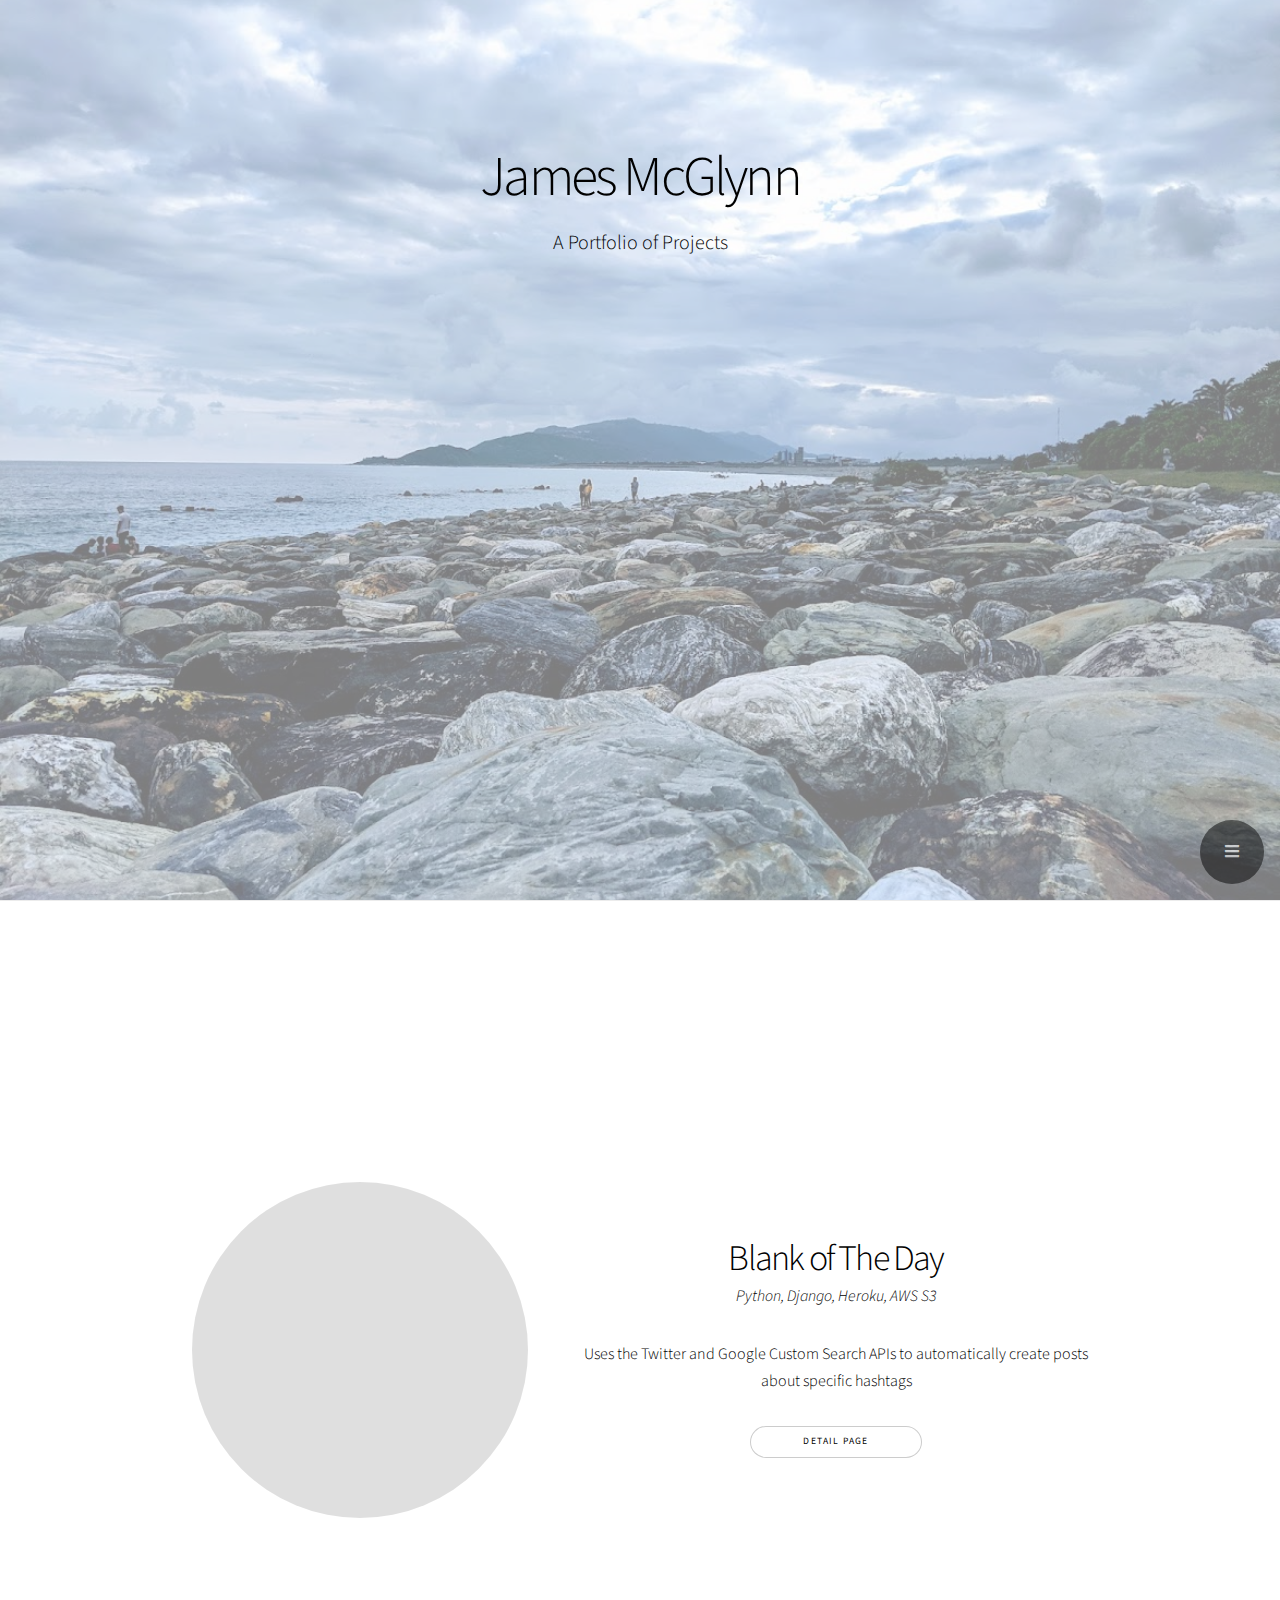
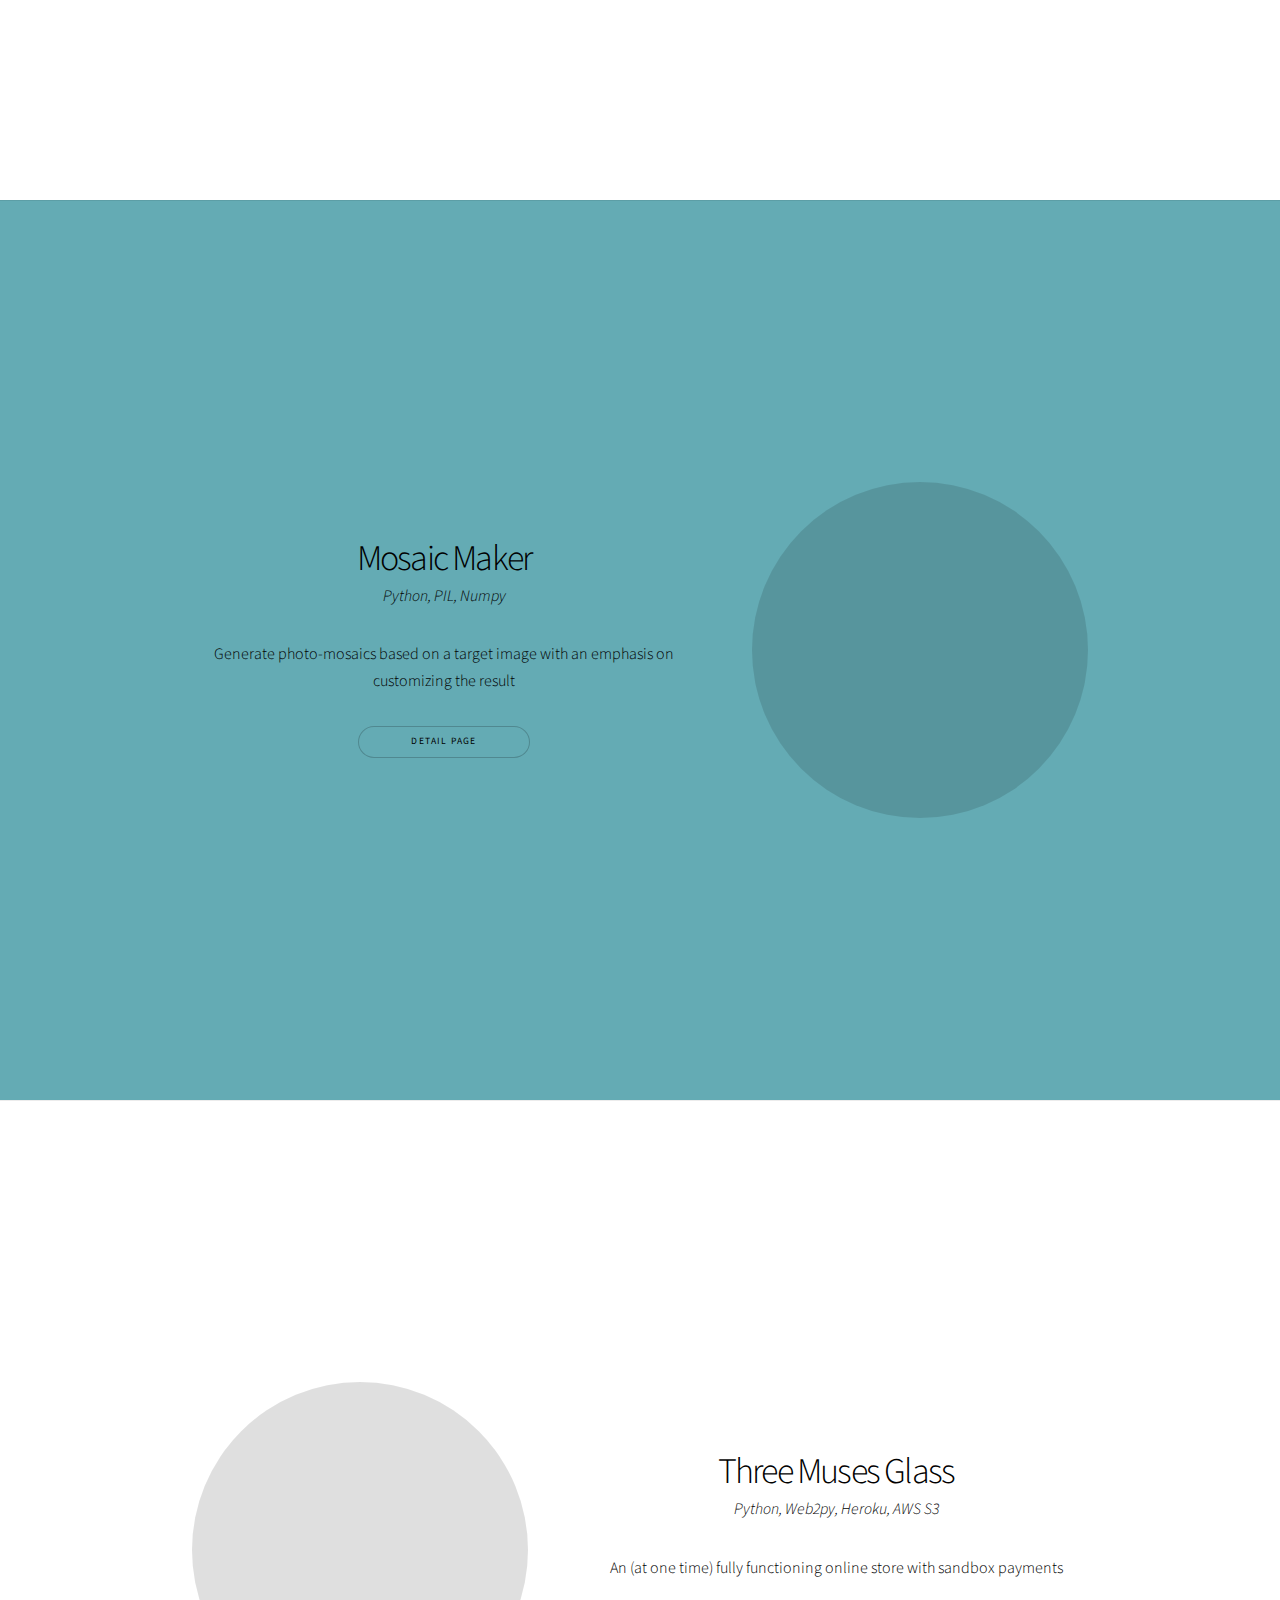
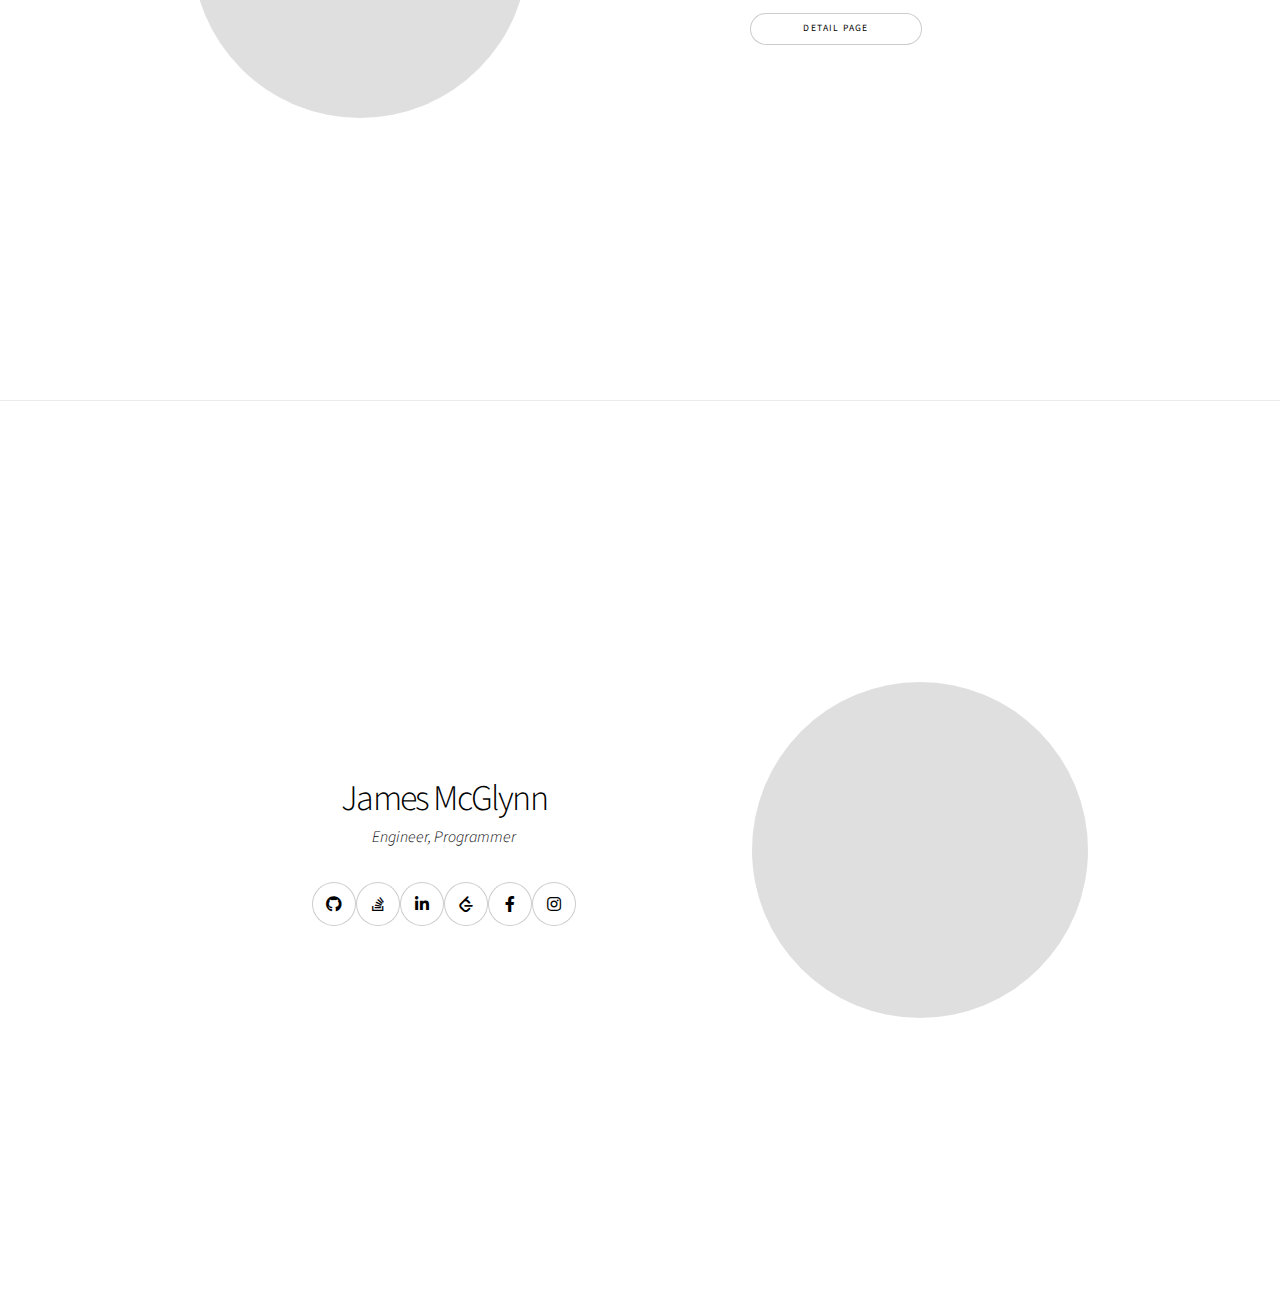
==== index.html @ 1dd59ea4 "foiled again!" ====
<!DOCTYPE HTML>
<!--Story by HTML5 UP
	html5up.net | @ajlkn
	Free for personal and commercial use under the CCA 3.0 license (html5up.net/license)-->

<html>
	<head>
		<title>James McGlynn</title>
		<meta charset="utf-8" />
		<meta name="viewport" content="width=device-width, initial-scale=1, user-scalable=no" />
		<link rel="stylesheet" href="assets/coreui-icons-master/css/all.min.css" />
		<link rel="stylesheet" href="assets/css/custom.css" />
		<link rel="stylesheet" href="assets/css/main.css" />
		<noscript><link rel="stylesheet" href="assets/css/noscript.css" /></noscript>
		<link rel="icon" type="image/x-icon" href="favicon.ico">
		<link rel="stylesheet" href="assets/css/floating-nav.css" />
	</head>

	<body class="is-preload">

		<!-- Floating Nav -->
		<div class="floating-nav">
			<div class = "floating-nav-bg"></div>
			<div class = "floating-nav-icons-container">
				<ul>
					<li><a class="nav smooth-scroll" href="#welcome"><span>Top</span><i class="nav fas fa-chevron-up"></i></a></li>
					<!-- <li><a class="nav" href="index.html"><span>Home</span><i class="nav fas fa-home"></i></a></li> -->
					<!-- <li><a class="nav" href="about-me.html"><span>About Me</span><i class="nav fas fa-portrait"></i></a></li> -->
					<!-- <li><a class="nav" href="mosaic-maker.html"><span>Another Project</span><i class="nav fas fa-chevron-right"></i></a></li> -->
					<li><a class="nav smooth-scroll" href="#footer"><span>Bottom</span><i class="nav fas fa-chevron-down"></i></a></li>
				</ul>
			</div>
			<div class = "floating-nav-trigger"><a class="floating-nav-trigger-style"><i class="fas fa-bars"></i></a></div>
		</div>


		<!-- Wrapper -->
		<div id="wrapper" class="divided">

			<!-- Welcome -->
			<section class="banner style5 welcome-banner-custom orient-left content-align-center image-position-right fullscreen onload-image-fade-in onload-content-fade-right" id="welcome">
				<div class="content">
					<h1>James McGlynn</h1>
					<p class="major">A Portfolio of Projects</p>
				</div>
				<div class="image">
					<img src="images/index/welcome-banner.jpg" alt="" />
				</div>
				<!-- <a href="#blank-of-the-day" class="goto-next goto-next-style1 smooth-scroll"><i class="fas fa-chevron-down"></i></a> -->
			</section>


			<!-- blank-of-the-day -->
			<section class="banner style3 orient-right content-align-center image-position-center fullscreen onscroll-image-fade-in" id="blank-of-the-day">
				<div class="content">
					<h2 class="header-custom">Blank of The Day</h2>
					<p><i>Python, Django, Heroku, AWS S3</i></p>
					<p>Uses the Twitter and Google Custom Search APIs to automatically create posts about specific hashtags</p>
					<ul class="actions stacked ul-custom">
						<!-- <li><a target="_blank" href="https://blank-of-the-day.herokuapp.com/" class="button small">Check Out The Site</a></li> -->
						<li><a href="botd.html" class="button small">Detail Page</a></li>
						<!-- <li><a target="_blank" href="https://github.com/wantsomechocolate/blank_of_the_day" class="button small">Github Repo</a></li> -->
					</ul>
				</div>
				<div class="image">
					<img src="images/index/blank-of-the-day.png" alt="" />
				</div>
				<!-- <a href="#mosaic-maker" class="goto-next goto-next-style2 smooth-scroll"><i class="fas fa-chevron-down"></i></a> -->
			</section>


			<!-- mosaic-maker -->
			<section class="banner style3 orient-left content-align-center image-position-center fullscreen onscroll-image-fade-in color6" id="mosaic-maker">
				<div class="content">
					<h2 class="header-custom">Mosaic Maker</h2>
					<p><i>Python, PIL, Numpy</i></p>
					<p>Generate photo-mosaics based on a target image with an emphasis on customizing the result</p>
					<ul class="actions stacked ul-custom">
						<li><a href="mosaic-maker.html" class="button small">Detail Page</a></li>
						<!-- <li><a target="_blank" href="https://github.com/wantsomechocolate/MosaicMaker" class="button small">Github Repo</a></li> -->
					</ul>
				</div>
				<div class="image">
					<img src="images/index/photo-mosaic.png" alt="" />
				</div>
				<!-- <a href="#bats" class="goto-next goto-next-style1 smooth-scroll"><i class="fas fa-chevron-down"></i></a> -->
			</section>





			<!-- three-muses-glass -->
			<section class="banner style3 orient-right content-align-center image-position-center fullscreen onscroll-image-fade-in" id="three-muses-glass">
				<div class="content">
					<h2 class="header-custom">Three Muses Glass</h2>
					<p><i>Python, Web2py, Heroku, AWS S3</i></p>
					<p>An (at one time) fully functioning online store with sandbox payments</p>
					<!-- <p>Stripe gave me a free shirt and I found a bug in Web2py during this project!</p> -->
					<ul class="actions stacked ul-custom">
						<!-- <li><a target="_blank" href="https://threemusesglass.herokuapp.com/" class="button small">Check Out The Site</a></li> -->
						<li><a href="threemusesglass.html" class="button small">Detail Page</a></li>
						<!-- <li><a target="_blank" href="https://github.com/wantsomechocolate/3Muses" class="button small">Github Repo</a></li> -->
					</ul>
				</div>
				<div class="image">
					<img src="images/index/threemusesglass.jpg" alt="" />
				</div>
			</section>

			<!-- bats -->
			<!-- <section class="banner style3 orient-right content-align-center image-position-center fullscreen onscroll-image-fade-in" id="bats">
				<div class="content">
					<h2 class="header-custom">Bill Auditing & Tenant Submetering</h2>
					<p><i>Python, Pandas, Web2py, Heroku, Linode, Elastic Beanstalk, EC2, S3, DynamoDB, CodeCommit, Skyspark, Axon, Postgres</i></p>
					<p>Designed and implemented a <a class="link-custom" target="_blank" href="https://www.nyserda.ny.gov/All-Programs/Real-Time-Energy-Management"> NYSERDA Approved Real Time Energy Management System</a></p>

					<ul class="actions stacked ul-custom">
						<li><a href="bats.html" class="button small">Detail Page</a></li>
					</ul>
				</div>
				<div class="image">
					<img src="images/index/rtem.png" alt="" />
				</div>
			</section> -->

			<!-- IntervalDataAnalysis -->
			<!-- <section class="banner style3 orient-right content-align-center image-position-center fullscreen onscroll-image-fade-in" id="bats">
				<div class="content">
					<h2 class="header-custom">Interval Energy Data Analysis</h2>
					<p><i>Python, Numpy</i></p>
					<p>Wrote a program and converted it to a windows executable that was used in recurring energy services for my old company totalling about $50,000/yr.</p>

					<ul class="actions stacked ul-custom">
						<li><a href="bats.html" class="button small">Detail Page</a></li>
					</ul>
				</div>
				<div class="image">
					<img src="images/index/rtem.png" alt="" />
				</div>
			</section> -->


			<!-- Footer -->
			<section class="banner style3 orient-left content-align-center image-position-center fullscreen onscroll-image-fade-in" id="footer">
				<div class="content">
					<h2 class="header-custom">James McGlynn</h2>
					<p><i>Engineer, Programmer</i></p>
					<p></p>
					<ul class="icons ul-custom">
						<li>
							<a target="_blank" href="https://github.com/wantsomechocolate" class="icon brands style2 fa-github">
								<i class="label">Github</i>
							</a>
						</li>
						<li>
							<a target="_blank" href="https://stackoverflow.com/users/1937423/wantsomechocolate" class="icon brands style2 fa-stack-overflow">
								<i class="label">StackOverflow</i>
							</a>
						</li>
						<li>
							<a target="_blank" href="https://www.linkedin.com/in/james-mcglynn/" class="icon brands style2 fa-linkedin-in">
								<i class="label">LinkedIn</i>
							</a>
						</li>
						<li>
							<a target="_blank" href="https://leetcode.com/wantsomechocolate/" class="icon style2 icon-test icon-custom style2-custom">
								<i class="label-custom cib-leetcode"></i>
							</a>
						</li>
						<li>
							<a target="_blank" href="https://www.facebook.com/JGlynnius" class="icon brands style2 fa-facebook-f">
								<span class="label">Facebook</span>
							</a>
						</li>

						<li>
							<a target="_blank" href="https://www.instagram.com/wantsomegraham/" class="icon brands style2 fa-instagram">
								<span class="label">Instagram</span>
							</a>
						</li>
					</ul>
				</div>
				<div class="image">
					<img src="images/index/portrait.jpg" alt="" />
				</div>
			</section>

		</div>

		<!-- Scripts -->
		<script src="assets/js/jquery.min.js"></script>
		<script src="assets/js/jquery.scrollex.min.js"></script>
		<script src="assets/js/jquery.scrolly.min.js"></script>
		<script src="assets/js/browser.min.js"></script>
		<script src="assets/js/breakpoints.min.js"></script>
		<script src="assets/js/util.js"></script>
		<script src="assets/js/main.js"></script>		
		<script src="assets/js/custom.js"></script>

	</body>
</html>
---- assets/coreui-icons-master/css/all.min.css ----
@charset "UTF-8";/*!
 * CoreUI Icons Free Open Source Icons
 * @version v2.0.0-beta.4
 * @link https://coreui.io/icons
 * Copyright (c) 2020 creativeLabs Łukasz Holeczek
 * Licensed under MIT (https://coreui.io/icons/license)
 */@font-face{font-family:CoreUI-Icons-Free;src:url(../fonts/CoreUI-Icons-Free.eot?64h6xh);src:url(../fonts/CoreUI-Icons-Free.eot?64h6xh#iefix) format("embedded-opentype"),url(../fonts/CoreUI-Icons-Free.ttf?64h6xh) format("truetype"),url(../fonts/CoreUI-Icons-Free.woff?64h6xh) format("woff"),url(../fonts/CoreUI-Icons-Free.svg?64h6xh#CoreUI-Icons-Free) format("svg");font-weight:400;font-style:normal}[class*=" cil-"],[class^=cil-]{font-family:CoreUI-Icons-Free!important;speak:none;font-style:normal;font-weight:400;font-variant:normal;text-transform:none;line-height:1;-webkit-font-smoothing:antialiased;-moz-osx-font-smoothing:grayscale}.cil-3d:before{content:"\ea01"}.cil-4k:before{content:"\ea02"}.cil-account-logout:before{content:"\ea03"}.cil-action-redo:before{content:"\ea04"}.cil-action-undo:before{content:"\ea05"}.cil-address-book:before{content:"\ea06"}.cil-airplane-mode:before{content:"\ea07"}.cil-airplane-mode-off:before{content:"\ea08"}.cil-airplay:before{content:"\ea09"}.cil-alarm:before{content:"\ea0a"}.cil-album:before{content:"\ea0b"}.cil-align-center:before{content:"\ea0c"}.cil-align-left:before{content:"\ea0d"}.cil-align-right:before{content:"\ea0e"}.cil-american-football:before{content:"\ea0f"}.cil-animal:before{content:"\ea10"}.cil-aperture:before{content:"\ea11"}.cil-apple:before{content:"\ea12"}.cil-applications:before{content:"\ea13"}.cil-applications-settings:before{content:"\ea14"}.cil-apps:before{content:"\ea15"}.cil-apps-settings:before{content:"\ea16"}.cil-arrow-bottom:before{content:"\ea17"}.cil-arrow-circle-bottom:before{content:"\ea18"}.cil-arrow-circle-left:before{content:"\ea19"}.cil-arrow-circle-right:before{content:"\ea1a"}.cil-arrow-circle-top:before{content:"\ea1b"}.cil-arrow-left:before{content:"\ea1c"}.cil-arrow-right:before{content:"\ea1d"}.cil-arrow-thick-bottom:before{content:"\ea1e"}.cil-arrow-thick-from-bottom:before{content:"\ea1f"}.cil-arrow-thick-from-left:before{content:"\ea20"}.cil-arrow-thick-from-right:before{content:"\ea21"}.cil-arrow-thick-from-top:before{content:"\ea22"}.cil-arrow-thick-left:before{content:"\ea23"}.cil-arrow-thick-right:before{content:"\ea24"}.cil-arrow-thick-to-bottom:before{content:"\ea25"}.cil-arrow-thick-to-left:before{content:"\ea26"}.cil-arrow-thick-to-right:before{content:"\ea27"}.cil-arrow-thick-to-top:before{content:"\ea28"}.cil-arrow-thick-top:before{content:"\ea29"}.cil-arrow-top:before{content:"\ea2a"}.cil-assistive-listening-system:before{content:"\ea2b"}.cil-asterisk:before{content:"\ea2c"}.cil-asterisk-circle:before{content:"\ea2d"}.cil-at:before{content:"\ea2e"}.cil-audio:before{content:"\ea2f"}.cil-audio-description:before{content:"\ea30"}.cil-audio-spectrum:before{content:"\ea31"}.cil-av-timer:before{content:"\ea32"}.cil-baby:before{content:"\ea33"}.cil-baby-carriage:before{content:"\ea34"}.cil-backspace:before{content:"\ea35"}.cil-badge:before{content:"\ea36"}.cil-balance-scale:before{content:"\ea37"}.cil-ban:before{content:"\ea38"}.cil-bank:before{content:"\ea39"}.cil-bar-chart:before{content:"\ea3a"}.cil-barcode:before{content:"\ea3b"}.cil-baseball:before{content:"\ea3c"}.cil-basket:before{content:"\ea3d"}.cil-basketball:before{content:"\ea3e"}.cil-bath:before{content:"\ea3f"}.cil-bathroom:before{content:"\ea40"}.cil-battery-0:before{content:"\ea41"}.cil-battery-3:before{content:"\ea42"}.cil-battery-5:before{content:"\ea43"}.cil-battery-alert:before{content:"\ea44"}.cil-battery-empty:before{content:"\ea45"}.cil-battery-full:before{content:"\ea46"}.cil-battery-slash:before{content:"\ea47"}.cil-beach-access:before{content:"\ea48"}.cil-beaker:before{content:"\ea49"}.cil-bed:before{content:"\ea4a"}.cil-bell:before{content:"\ea4b"}.cil-bell-exclamation:before{content:"\ea4c"}.cil-bike:before{content:"\ea4d"}.cil-birthday-cake:before{content:"\ea4e"}.cil-blind:before{content:"\ea4f"}.cil-bluetooth:before{content:"\ea50"}.cil-blur:before{content:"\ea51"}.cil-blur-circular:before{content:"\ea52"}.cil-blur-linear:before{content:"\ea53"}.cil-boat-alt:before{content:"\ea54"}.cil-bold:before{content:"\ea55"}.cil-bolt:before{content:"\ea56"}.cil-bolt-circle:before{content:"\ea57"}.cil-book:before{content:"\ea58"}.cil-bookmark:before{content:"\ea59"}.cil-border-all:before{content:"\ea5a"}.cil-border-bottom:before{content:"\ea5b"}.cil-border-clear:before{content:"\ea5c"}.cil-border-horizontal:before{content:"\ea5d"}.cil-border-inner:before{content:"\ea5e"}.cil-border-left:before{content:"\ea5f"}.cil-border-outer:before{content:"\ea60"}.cil-border-right:before{content:"\ea61"}.cil-border-style:before{content:"\ea62"}.cil-border-top:before{content:"\ea63"}.cil-border-vertical:before{content:"\ea64"}.cil-bowling:before{content:"\ea65"}.cil-braille:before{content:"\ea66"}.cil-briefcase:before{content:"\ea67"}.cil-brightness:before{content:"\ea68"}.cil-british-pound:before{content:"\ea69"}.cil-browser:before{content:"\ea6a"}.cil-brush:before{content:"\ea6b"}.cil-brush-alt:before{content:"\ea6c"}.cil-bug:before{content:"\ea6d"}.cil-building:before{content:"\ea6e"}.cil-bullhorn:before{content:"\ea6f"}.cil-burger:before{content:"\ea70"}.cil-burn:before{content:"\ea71"}.cil-bus-alt:before{content:"\ea72"}.cil-calculator:before{content:"\ea73"}.cil-calendar:before{content:"\ea74"}.cil-calendar-check:before{content:"\ea75"}.cil-camera:before{content:"\ea76"}.cil-camera-control:before{content:"\ea77"}.cil-camera-roll:before{content:"\ea78"}.cil-car-alt:before{content:"\ea79"}.cil-caret-bottom:before{content:"\ea7a"}.cil-caret-left:before{content:"\ea7b"}.cil-caret-right:before{content:"\ea7c"}.cil-caret-top:before{content:"\ea7d"}.cil-cart:before{content:"\ea7e"}.cil-cash:before{content:"\ea7f"}.cil-casino:before{content:"\ea80"}.cil-cast:before{content:"\ea81"}.cil-cat:before{content:"\ea82"}.cil-cc:before{content:"\ea83"}.cil-center-focus:before{content:"\ea84"}.cil-chart:before{content:"\ea85"}.cil-chart-line:before{content:"\ea86"}.cil-chart-pie:before{content:"\ea87"}.cil-chat-bubble:before{content:"\ea88"}.cil-check:before{content:"\ea89"}.cil-check-alt:before{content:"\ea8a"}.cil-check-circle:before{content:"\ea8b"}.cil-chevron-bottom:before{content:"\ea8c"}.cil-chevron-circle-down-alt:before{content:"\ea8d"}.cil-chevron-circle-left-alt:before{content:"\ea8e"}.cil-chevron-circle-right-alt:before{content:"\ea8f"}.cil-chevron-circle-up-alt:before{content:"\ea90"}.cil-chevron-double-down:before{content:"\ea91"}.cil-chevron-double-left:before{content:"\ea92"}.cil-chevron-double-right:before{content:"\ea93"}.cil-chevron-double-up:before{content:"\ea94"}.cil-chevron-left:before{content:"\ea95"}.cil-chevron-right:before{content:"\ea96"}.cil-chevron-top:before{content:"\ea97"}.cil-child:before{content:"\ea98"}.cil-child-friendly:before{content:"\ea99"}.cil-circle:before{content:"\ea9a"}.cil-clear-all:before{content:"\ea9b"}.cil-clipboard:before{content:"\ea9c"}.cil-clock:before{content:"\ea9d"}.cil-clone:before{content:"\ea9e"}.cil-closed-captioning:before{content:"\ea9f"}.cil-cloud:before{content:"\eaa0"}.cil-cloud-download:before{content:"\eaa1"}.cil-cloud-upload:before{content:"\eaa2"}.cil-cloudy:before{content:"\eaa3"}.cil-code:before{content:"\eaa4"}.cil-coffee:before{content:"\eaa5"}.cil-cog:before{content:"\eaa6"}.cil-color-border:before{content:"\eaa7"}.cil-color-fill:before{content:"\eaa8"}.cil-color-palette:before{content:"\eaa9"}.cil-columns:before{content:"\eaaa"}.cil-command:before{content:"\eaab"}.cil-comment-bubble:before{content:"\eaac"}.cil-comment-square:before{content:"\eaad"}.cil-compass:before{content:"\eaae"}.cil-compress:before{content:"\eaaf"}.cil-contact:before{content:"\eab0"}.cil-contrast:before{content:"\eab1"}.cil-control:before{content:"\eab2"}.cil-copy:before{content:"\eab3"}.cil-couch:before{content:"\eab4"}.cil-credit-card:before{content:"\eab5"}.cil-crop:before{content:"\eab6"}.cil-crop-rotate:before{content:"\eab7"}.cil-cursor:before{content:"\eab8"}.cil-cursor-move:before{content:"\eab9"}.cil-cut:before{content:"\eaba"}.cil-data-transfer-down:before{content:"\eabb"}.cil-data-transfer-up:before{content:"\eabc"}.cil-deaf:before{content:"\eabd"}.cil-delete:before{content:"\eabe"}.cil-description:before{content:"\eabf"}.cil-devices:before{content:"\eac0"}.cil-dialpad:before{content:"\eac1"}.cil-diamond:before{content:"\eac2"}.cil-dinner:before{content:"\eac3"}.cil-disabled:before{content:"\eac4"}.cil-dog:before{content:"\eac5"}.cil-dollar:before{content:"\eac6"}.cil-door:before{content:"\eac7"}.cil-double-quote-sans-left:before{content:"\eac8"}.cil-double-quote-sans-right:before{content:"\eac9"}.cil-drink:before{content:"\eaca"}.cil-drink-alcohol:before{content:"\eacb"}.cil-drop:before{content:"\eacc"}.cil-eco:before{content:"\eacd"}.cil-education:before{content:"\eace"}.cil-elevator:before{content:"\eacf"}.cil-envelope-closed:before{content:"\ead0"}.cil-envelope-letter:before{content:"\ead1"}.cil-envelope-open:before{content:"\ead2"}.cil-equalizer:before{content:"\ead3"}.cil-ethernet:before{content:"\ead4"}.cil-euro:before{content:"\ead5"}.cil-excerpt:before{content:"\ead6"}.cil-exit-to-app:before{content:"\ead7"}.cil-expand-down:before{content:"\ead8"}.cil-expand-left:before{content:"\ead9"}.cil-expand-right:before{content:"\eada"}.cil-expand-up:before{content:"\eadb"}.cil-exposure:before{content:"\eadc"}.cil-external-link:before{content:"\eadd"}.cil-eyedropper:before{content:"\eade"}.cil-face:before{content:"\eadf"}.cil-face-dead:before{content:"\eae0"}.cil-factory:before{content:"\eae1"}.cil-factory-slash:before{content:"\eae2"}.cil-fastfood:before{content:"\eae3"}.cil-fax:before{content:"\eae4"}.cil-featured-playlist:before{content:"\eae5"}.cil-file:before{content:"\eae6"}.cil-filter:before{content:"\eae7"}.cil-filter-frames:before{content:"\eae8"}.cil-filter-photo:before{content:"\eae9"}.cil-filter-square:before{content:"\eaea"}.cil-filter-x:before{content:"\eaeb"}.cil-find-in-page:before{content:"\eaec"}.cil-fingerprint:before{content:"\eaed"}.cil-fire:before{content:"\eaee"}.cil-flag-alt:before{content:"\eaef"}.cil-flight-takeoff:before{content:"\eaf0"}.cil-flip:before{content:"\eaf1"}.cil-flip-to-back:before{content:"\eaf2"}.cil-flip-to-front:before{content:"\eaf3"}.cil-flower:before{content:"\eaf4"}.cil-folder:before{content:"\eaf5"}.cil-folder-open:before{content:"\eaf6"}.cil-font:before{content:"\eaf7"}.cil-football:before{content:"\eaf8"}.cil-fork:before{content:"\eaf9"}.cil-fridge:before{content:"\eafa"}.cil-frown:before{content:"\eafb"}.cil-fullscreen:before{content:"\eafc"}.cil-fullscreen-exit:before{content:"\eafd"}.cil-functions:before{content:"\eafe"}.cil-functions-alt:before{content:"\eaff"}.cil-gamepad:before{content:"\eb00"}.cil-garage:before{content:"\eb01"}.cil-gem:before{content:"\eb02"}.cil-gif:before{content:"\eb03"}.cil-gift:before{content:"\eb04"}.cil-globe-alt:before{content:"\eb05"}.cil-golf:before{content:"\eb06"}.cil-golf-alt:before{content:"\eb07"}.cil-gradient:before{content:"\eb08"}.cil-grain:before{content:"\eb09"}.cil-graph:before{content:"\eb0a"}.cil-grid:before{content:"\eb0b"}.cil-grid-slash:before{content:"\eb0c"}.cil-group:before{content:"\eb0d"}.cil-hamburger-menu:before{content:"\eb0e"}.cil-hand-point-down:before{content:"\eb0f"}.cil-hand-point-left:before{content:"\eb10"}.cil-hand-point-right:before{content:"\eb11"}.cil-hand-point-up:before{content:"\eb12"}.cil-happy:before{content:"\eb13"}.cil-hd:before{content:"\eb14"}.cil-hdr:before{content:"\eb15"}.cil-header:before{content:"\eb16"}.cil-headphones:before{content:"\eb17"}.cil-healing:before{content:"\eb18"}.cil-heart:before{content:"\eb19"}.cil-highlighter:before{content:"\eb1a"}.cil-highligt:before{content:"\eb1b"}.cil-history:before{content:"\eb1c"}.cil-home:before{content:"\eb1d"}.cil-hospital:before{content:"\eb1e"}.cil-hot-tub:before{content:"\eb1f"}.cil-house:before{content:"\eb20"}.cil-https:before{content:"\eb21"}.cil-image:before{content:"\eb22"}.cil-image-broken:before{content:"\eb23"}.cil-image-plus:before{content:"\eb24"}.cil-inbox:before{content:"\eb25"}.cil-indent-decrease:before{content:"\eb26"}.cil-indent-increase:before{content:"\eb27"}.cil-industry:before{content:"\eb28"}.cil-industry-slash:before{content:"\eb29"}.cil-infinity:before{content:"\eb2a"}.cil-info:before{content:"\eb2b"}.cil-input:before{content:"\eb2c"}.cil-input-hdmi:before{content:"\eb2d"}.cil-input-power:before{content:"\eb2e"}.cil-institution:before{content:"\eb2f"}.cil-italic:before{content:"\eb30"}.cil-justify-center:before{content:"\eb31"}.cil-justify-left:before{content:"\eb32"}.cil-justify-right:before{content:"\eb33"}.cil-keyboard:before{content:"\eb34"}.cil-lan:before{content:"\eb35"}.cil-language:before{content:"\eb36"}.cil-laptop:before{content:"\eb37"}.cil-layers:before{content:"\eb38"}.cil-leaf:before{content:"\eb39"}.cil-lemon:before{content:"\eb3a"}.cil-level-down:before{content:"\eb3b"}.cil-level-up:before{content:"\eb3c"}.cil-library:before{content:"\eb3d"}.cil-library-add:before{content:"\eb3e"}.cil-library-building:before{content:"\eb3f"}.cil-life-ring:before{content:"\eb40"}.cil-lightbulb:before{content:"\eb41"}.cil-line-spacing:before{content:"\eb42"}.cil-line-style:before{content:"\eb43"}.cil-line-weight:before{content:"\eb44"}.cil-link:before{content:"\eb45"}.cil-link-alt:before{content:"\eb46"}.cil-link-broken:before{content:"\eb47"}.cil-list:before{content:"\eb48"}.cil-list-filter:before{content:"\eb49"}.cil-list-high-priority:before{content:"\eb4a"}.cil-list-low-priority:before{content:"\eb4b"}.cil-list-numbered:before{content:"\eb4c"}.cil-list-numbered-rtl:before{content:"\eb4d"}.cil-list-rich:before{content:"\eb4e"}.cil-location-pin:before{content:"\eb4f"}.cil-lock-locked:before{content:"\eb50"}.cil-lock-unlocked:before{content:"\eb51"}.cil-locomotive:before{content:"\eb52"}.cil-loop:before{content:"\eb53"}.cil-loop-1:before{content:"\eb54"}.cil-loop-circular:before{content:"\eb55"}.cil-low-vision:before{content:"\eb56"}.cil-magnifying-glass:before{content:"\eb57"}.cil-map:before{content:"\eb58"}.cil-media-eject:before{content:"\eb59"}.cil-media-pause:before{content:"\eb5a"}.cil-media-play:before{content:"\eb5b"}.cil-media-record:before{content:"\eb5c"}.cil-media-skip-backward:before{content:"\eb5d"}.cil-media-skip-forward:before{content:"\eb5e"}.cil-media-step-backward:before{content:"\eb5f"}.cil-media-step-forward:before{content:"\eb60"}.cil-media-stop:before{content:"\eb61"}.cil-medical-cross:before{content:"\eb62"}.cil-meh:before{content:"\eb63"}.cil-memory:before{content:"\eb64"}.cil-menu:before{content:"\eb65"}.cil-mic:before{content:"\eb66"}.cil-microphone:before{content:"\eb67"}.cil-minus:before{content:"\eb68"}.cil-mobile:before{content:"\eb69"}.cil-mobile-landscape:before{content:"\eb6a"}.cil-money:before{content:"\eb6b"}.cil-monitor:before{content:"\eb6c"}.cil-mood-bad:before{content:"\eb6d"}.cil-mood-good:before{content:"\eb6e"}.cil-mood-very-bad:before{content:"\eb6f"}.cil-mood-very-good:before{content:"\eb70"}.cil-moon:before{content:"\eb71"}.cil-mouse:before{content:"\eb72"}.cil-mouth-slash:before{content:"\eb73"}.cil-move:before{content:"\eb74"}.cil-movie:before{content:"\eb75"}.cil-mug:before{content:"\eb76"}.cil-mug-tea:before{content:"\eb77"}.cil-music-note:before{content:"\eb78"}.cil-newspaper:before{content:"\eb79"}.cil-note-add:before{content:"\eb7a"}.cil-notes:before{content:"\eb7b"}.cil-object-group:before{content:"\eb7c"}.cil-object-ungroup:before{content:"\eb7d"}.cil-opacity:before{content:"\eb7e"}.cil-opentype:before{content:"\eb7f"}.cil-options:before{content:"\eb80"}.cil-paint:before{content:"\eb81"}.cil-paint-bucket:before{content:"\eb82"}.cil-paper-plane:before{content:"\eb83"}.cil-paperclip:before{content:"\eb84"}.cil-paragraph:before{content:"\eb85"}.cil-paw:before{content:"\eb86"}.cil-pen:before{content:"\eb87"}.cil-pen-alt:before{content:"\eb88"}.cil-pen-nib:before{content:"\eb89"}.cil-pencil:before{content:"\eb8a"}.cil-people:before{content:"\eb8b"}.cil-phone:before{content:"\eb8c"}.cil-pin:before{content:"\eb8d"}.cil-pizza:before{content:"\eb8e"}.cil-plant:before{content:"\eb8f"}.cil-playlist-add:before{content:"\eb90"}.cil-plus:before{content:"\eb91"}.cil-pool:before{content:"\eb92"}.cil-power-standby:before{content:"\eb93"}.cil-pregnant:before{content:"\eb94"}.cil-print:before{content:"\eb95"}.cil-pushchair:before{content:"\eb96"}.cil-puzzle:before{content:"\eb97"}.cil-qr-code:before{content:"\eb98"}.cil-rain:before{content:"\eb99"}.cil-rectangle:before{content:"\eb9a"}.cil-recycle:before{content:"\eb9b"}.cil-reload:before{content:"\eb9c"}.cil-report-slash:before{content:"\eb9d"}.cil-resize-both:before{content:"\eb9e"}.cil-resize-height:before{content:"\eb9f"}.cil-resize-width:before{content:"\eba0"}.cil-restaurant:before{content:"\eba1"}.cil-room:before{content:"\eba2"}.cil-router:before{content:"\eba3"}.cil-rowing:before{content:"\eba4"}.cil-rss:before{content:"\eba5"}.cil-ruble:before{content:"\eba6"}.cil-running:before{content:"\eba7"}.cil-sad:before{content:"\eba8"}.cil-satelite:before{content:"\eba9"}.cil-save:before{content:"\ebaa"}.cil-school:before{content:"\ebab"}.cil-screen-desktop:before{content:"\ebac"}.cil-screen-smartphone:before{content:"\ebad"}.cil-scrubber:before{content:"\ebae"}.cil-search:before{content:"\ebaf"}.cil-send:before{content:"\ebb0"}.cil-settings:before{content:"\ebb1"}.cil-share:before{content:"\ebb2"}.cil-share-all:before{content:"\ebb3"}.cil-share-alt:before{content:"\ebb4"}.cil-share-boxed:before{content:"\ebb5"}.cil-shield-alt:before{content:"\ebb6"}.cil-short-text:before{content:"\ebb7"}.cil-shower:before{content:"\ebb8"}.cil-sign-language:before{content:"\ebb9"}.cil-signal-cellular-0:before{content:"\ebba"}.cil-signal-cellular-3:before{content:"\ebbb"}.cil-signal-cellular-4:before{content:"\ebbc"}.cil-sim:before{content:"\ebbd"}.cil-sitemap:before{content:"\ebbe"}.cil-smile:before{content:"\ebbf"}.cil-smile-plus:before{content:"\ebc0"}.cil-smoke:before{content:"\ebc1"}.cil-smoke-free:before{content:"\ebc2"}.cil-smoke-slash:before{content:"\ebc3"}.cil-smoking-room:before{content:"\ebc4"}.cil-snowflake:before{content:"\ebc5"}.cil-soccer:before{content:"\ebc6"}.cil-sofa:before{content:"\ebc7"}.cil-sort-alpha-down:before{content:"\ebc8"}.cil-sort-alpha-up:before{content:"\ebc9"}.cil-sort-ascending:before{content:"\ebca"}.cil-sort-descending:before{content:"\ebcb"}.cil-sort-numeric-down:before{content:"\ebcc"}.cil-sort-numeric-up:before{content:"\ebcd"}.cil-spa:before{content:"\ebce"}.cil-space-bar:before{content:"\ebcf"}.cil-speak:before{content:"\ebd0"}.cil-speaker:before{content:"\ebd1"}.cil-speech:before{content:"\ebd2"}.cil-speedometer:before{content:"\ebd3"}.cil-spreadsheet:before{content:"\ebd4"}.cil-square:before{content:"\ebd5"}.cil-star:before{content:"\ebd6"}.cil-star-half:before{content:"\ebd7"}.cil-storage:before{content:"\ebd8"}.cil-stream:before{content:"\ebd9"}.cil-strikethrough:before{content:"\ebda"}.cil-sun:before{content:"\ebdb"}.cil-swap-horizontal:before{content:"\ebdc"}.cil-swap-vertical:before{content:"\ebdd"}.cil-swimming:before{content:"\ebde"}.cil-sync:before{content:"\ebdf"}.cil-tablet:before{content:"\ebe0"}.cil-tag:before{content:"\ebe1"}.cil-tags:before{content:"\ebe2"}.cil-task:before{content:"\ebe3"}.cil-taxi:before{content:"\ebe4"}.cil-tennis:before{content:"\ebe5"}.cil-tennis-ball:before{content:"\ebe6"}.cil-terminal:before{content:"\ebe7"}.cil-terrain:before{content:"\ebe8"}.cil-text:before{content:"\ebe9"}.cil-text-shapes:before{content:"\ebea"}.cil-text-size:before{content:"\ebeb"}.cil-text-square:before{content:"\ebec"}.cil-text-strike:before{content:"\ebed"}.cil-thumb-down:before{content:"\ebee"}.cil-thumb-up:before{content:"\ebef"}.cil-toggle-off:before{content:"\ebf0"}.cil-toggle-on:before{content:"\ebf1"}.cil-toilet:before{content:"\ebf2"}.cil-touch-app:before{content:"\ebf3"}.cil-transfer:before{content:"\ebf4"}.cil-translate:before{content:"\ebf5"}.cil-trash:before{content:"\ebf6"}.cil-triangle:before{content:"\ebf7"}.cil-truck:before{content:"\ebf8"}.cil-tv:before{content:"\ebf9"}.cil-underline:before{content:"\ebfa"}.cil-usb:before{content:"\ebfb"}.cil-user:before{content:"\ebfc"}.cil-user-female:before{content:"\ebfd"}.cil-user-follow:before{content:"\ebfe"}.cil-user-plus:before{content:"\ebff"}.cil-user-unfollow:before{content:"\ec00"}.cil-user-x:before{content:"\ec01"}.cil-vector:before{content:"\ec02"}.cil-vertical-align-bottom:before{content:"\ec03"}.cil-vertical-align-center:before{content:"\ec04"}.cil-vertical-align-top:before{content:"\ec05"}.cil-video:before{content:"\ec06"}.cil-videogame:before{content:"\ec07"}.cil-view-column:before{content:"\ec08"}.cil-view-module:before{content:"\ec09"}.cil-view-quilt:before{content:"\ec0a"}.cil-view-stream:before{content:"\ec0b"}.cil-voice:before{content:"\ec0c"}.cil-voice-over-record:before{content:"\ec0d"}.cil-volume-high:before{content:"\ec0e"}.cil-volume-low:before{content:"\ec0f"}.cil-volume-off:before{content:"\ec10"}.cil-walk:before{content:"\ec11"}.cil-wallet:before{content:"\ec12"}.cil-wallpaper:before{content:"\ec13"}.cil-warning:before{content:"\ec14"}.cil-watch:before{content:"\ec15"}.cil-wc:before{content:"\ec16"}.cil-weightlifitng:before{content:"\ec17"}.cil-wheelchair:before{content:"\ec18"}.cil-wifi-signal-0:before{content:"\ec19"}.cil-wifi-signal-1:before{content:"\ec1a"}.cil-wifi-signal-2:before{content:"\ec1b"}.cil-wifi-signal-3:before{content:"\ec1c"}.cil-wifi-signal-4:before{content:"\ec1d"}.cil-wifi-signal-off:before{content:"\ec1e"}.cil-window:before{content:"\ec1f"}.cil-window-maximize:before{content:"\ec20"}.cil-window-minimize:before{content:"\ec21"}.cil-window-restore:before{content:"\ec22"}.cil-wrap-text:before{content:"\ec23"}.cil-x:before{content:"\ec24"}.cil-x-circle:before{content:"\ec25"}.cil-yen:before{content:"\ec26"}.cil-zoom:before{content:"\ec27"}.cil-zoom-in:before{content:"\ec28"}.cil-zoom-out:before{content:"\ec29"}/*!
 * CoreUI Icons - Brand Icons
 * @version v2.0.0-beta.4
 * @link https://coreui.io/icons/brand/
 * Copyright (c) 2020 creativeLabs Łukasz Holeczek
 * Licensed under CC0 1.0 Universal
 */@font-face{font-family:CoreUI-Icons-Brand;src:url(../fonts/CoreUI-Icons-Brand.eot?64h6xh);src:url(../fonts/CoreUI-Icons-Brand.eot?64h6xh#iefix) format("embedded-opentype"),url(../fonts/CoreUI-Icons-Brand.ttf?64h6xh) format("truetype"),url(../fonts/CoreUI-Icons-Brand.woff?64h6xh) format("woff"),url(../fonts/CoreUI-Icons-Brand.svg?64h6xh#CoreUI-Icons-Brand) format("svg");font-weight:400;font-style:normal}[class*=" cib-"],[class^=cib-]{font-family:CoreUI-Icons-Brand!important;speak:none;font-style:normal;font-weight:400;font-variant:normal;text-transform:none;line-height:1;-webkit-font-smoothing:antialiased;-moz-osx-font-smoothing:grayscale}.cib-500px:before{content:"\ea01"}.cib-500px-5:before{content:"\ea02"}.cib-about-me:before{content:"\ea03"}.cib-abstract:before{content:"\ea04"}.cib-acm:before{content:"\ea05"}.cib-addthis:before{content:"\ea06"}.cib-adguard:before{content:"\ea07"}.cib-adobe:before{content:"\ea08"}.cib-adobe-acrobat-reader:before{content:"\ea09"}.cib-adobe-after-effects:before{content:"\ea0a"}.cib-adobe-audition:before{content:"\ea0b"}.cib-adobe-creative-cloud:before{content:"\ea0c"}.cib-adobe-dreamweaver:before{content:"\ea0d"}.cib-adobe-illustrator:before{content:"\ea0e"}.cib-adobe-indesign:before{content:"\ea0f"}.cib-adobe-lightroom:before{content:"\ea10"}.cib-adobe-lightroom-classic:before{content:"\ea11"}.cib-adobe-photoshop:before{content:"\ea12"}.cib-adobe-premiere:before{content:"\ea13"}.cib-adobe-typekit:before{content:"\ea14"}.cib-adobe-xd:before{content:"\ea15"}.cib-airbnb:before{content:"\ea16"}.cib-algolia:before{content:"\ea17"}.cib-alipay:before{content:"\ea18"}.cib-allocine:before{content:"\ea19"}.cib-amazon:before{content:"\ea1a"}.cib-amazon-aws:before{content:"\ea1b"}.cib-amazon-pay:before{content:"\ea1c"}.cib-amd:before{content:"\ea1d"}.cib-american-express:before{content:"\ea1e"}.cib-anaconda:before{content:"\ea1f"}.cib-analogue:before{content:"\ea20"}.cib-android:before{content:"\ea21"}.cib-android-alt:before{content:"\ea22"}.cib-angellist:before{content:"\ea23"}.cib-angular:before{content:"\ea24"}.cib-angular-universal:before{content:"\ea25"}.cib-ansible:before{content:"\ea26"}.cib-apache:before{content:"\ea27"}.cib-apache-airflow:before{content:"\ea28"}.cib-apache-flink:before{content:"\ea29"}.cib-apache-spark:before{content:"\ea2a"}.cib-app-store:before{content:"\ea2b"}.cib-app-store-ios:before{content:"\ea2c"}.cib-apple:before{content:"\ea2d"}.cib-apple-music:before{content:"\ea2e"}.cib-apple-pay:before{content:"\ea2f"}.cib-apple-podcasts:before{content:"\ea30"}.cib-appveyor:before{content:"\ea31"}.cib-aral:before{content:"\ea32"}.cib-arch-linux:before{content:"\ea33"}.cib-archive-of-our-own:before{content:"\ea34"}.cib-arduino:before{content:"\ea35"}.cib-artstation:before{content:"\ea36"}.cib-arxiv:before{content:"\ea37"}.cib-asana:before{content:"\ea38"}.cib-at-and-t:before{content:"\ea39"}.cib-atlassian:before{content:"\ea3a"}.cib-atom:before{content:"\ea3b"}.cib-audible:before{content:"\ea3c"}.cib-aurelia:before{content:"\ea3d"}.cib-auth0:before{content:"\ea3e"}.cib-automatic:before{content:"\ea3f"}.cib-autotask:before{content:"\ea40"}.cib-aventrix:before{content:"\ea41"}.cib-azure-artifacts:before{content:"\ea42"}.cib-azure-devops:before{content:"\ea43"}.cib-azure-pipelines:before{content:"\ea44"}.cib-babel:before{content:"\ea45"}.cib-baidu:before{content:"\ea46"}.cib-bamboo:before{content:"\ea47"}.cib-bancontact:before{content:"\ea48"}.cib-bandcamp:before{content:"\ea49"}.cib-basecamp:before{content:"\ea4a"}.cib-bathasu:before{content:"\ea4b"}.cib-behance:before{content:"\ea4c"}.cib-big-cartel:before{content:"\ea4d"}.cib-bing:before{content:"\ea4e"}.cib-bit:before{content:"\ea4f"}.cib-bitbucket:before{content:"\ea50"}.cib-bitcoin:before{content:"\ea51"}.cib-bitdefender:before{content:"\ea52"}.cib-bitly:before{content:"\ea53"}.cib-blackberry:before{content:"\ea54"}.cib-blender:before{content:"\ea55"}.cib-blogger:before{content:"\ea56"}.cib-blogger-b:before{content:"\ea57"}.cib-bluetooth:before{content:"\ea58"}.cib-bluetooth-b:before{content:"\ea59"}.cib-boeing:before{content:"\ea5a"}.cib-boost:before{content:"\ea5b"}.cib-bootstrap:before{content:"\ea5c"}.cib-bower:before{content:"\ea5d"}.cib-brand-ai:before{content:"\ea5e"}.cib-brave:before{content:"\ea5f"}.cib-btc:before{content:"\ea60"}.cib-buddy:before{content:"\ea61"}.cib-buffer:before{content:"\ea62"}.cib-buy-me-a-coffee:before{content:"\ea63"}.cib-buysellads:before{content:"\ea64"}.cib-buzzfeed:before{content:"\ea65"}.cib-c:before{content:"\ea66"}.cib-cakephp:before{content:"\ea67"}.cib-campaign-monitor:before{content:"\ea68"}.cib-canva:before{content:"\ea69"}.cib-cashapp:before{content:"\ea6a"}.cib-cassandra:before{content:"\ea6b"}.cib-castro:before{content:"\ea6c"}.cib-cc-amazon-pay:before{content:"\ea6d"}.cib-cc-amex:before{content:"\ea6e"}.cib-cc-apple-pay:before{content:"\ea6f"}.cib-cc-diners-club:before{content:"\ea70"}.cib-cc-discover:before{content:"\ea71"}.cib-cc-jcb:before{content:"\ea72"}.cib-cc-mastercard:before{content:"\ea73"}.cib-cc-paypal:before{content:"\ea74"}.cib-cc-stripe:before{content:"\ea75"}.cib-cc-visa:before{content:"\ea76"}.cib-centos:before{content:"\ea77"}.cib-cevo:before{content:"\ea78"}.cib-chase:before{content:"\ea79"}.cib-chef:before{content:"\ea7a"}.cib-chromecast:before{content:"\ea7b"}.cib-circle:before{content:"\ea7c"}.cib-circleci:before{content:"\ea7d"}.cib-cirrusci:before{content:"\ea7e"}.cib-cisco:before{content:"\ea7f"}.cib-civicrm:before{content:"\ea80"}.cib-clockify:before{content:"\ea81"}.cib-clojure:before{content:"\ea82"}.cib-cloudbees:before{content:"\ea83"}.cib-cloudflare:before{content:"\ea84"}.cib-cmake:before{content:"\ea85"}.cib-co-op:before{content:"\ea86"}.cib-codacy:before{content:"\ea87"}.cib-code-climate:before{content:"\ea88"}.cib-codecademy:before{content:"\ea89"}.cib-codecov:before{content:"\ea8a"}.cib-codeigniter:before{content:"\ea8b"}.cib-codepen:before{content:"\ea8c"}.cib-coderwall:before{content:"\ea8d"}.cib-codesandbox:before{content:"\ea8e"}.cib-codeship:before{content:"\ea8f"}.cib-codewars:before{content:"\ea90"}.cib-codio:before{content:"\ea91"}.cib-coffeescript:before{content:"\ea92"}.cib-common-workflow-language:before{content:"\ea93"}.cib-composer:before{content:"\ea94"}.cib-conda-forge:before{content:"\ea95"}.cib-conekta:before{content:"\ea96"}.cib-confluence:before{content:"\ea97"}.cib-coreui:before{content:"\ea98"}.cib-coreui-c:before{content:"\ea99"}.cib-coursera:before{content:"\ea9a"}.cib-coveralls:before{content:"\ea9b"}.cib-cpanel:before{content:"\ea9c"}.cib-cplusplus:before{content:"\ea9d"}.cib-creative-commons:before{content:"\ea9e"}.cib-creative-commons-by:before{content:"\ea9f"}.cib-creative-commons-nc:before{content:"\eaa0"}.cib-creative-commons-nc-eu:before{content:"\eaa1"}.cib-creative-commons-nc-jp:before{content:"\eaa2"}.cib-creative-commons-nd:before{content:"\eaa3"}.cib-creative-commons-pd:before{content:"\eaa4"}.cib-creative-commons-pd-alt:before{content:"\eaa5"}.cib-creative-commons-remix:before{content:"\eaa6"}.cib-creative-commons-sa:before{content:"\eaa7"}.cib-creative-commons-sampling:before{content:"\eaa8"}.cib-creative-commons-sampling-plus:before{content:"\eaa9"}.cib-creative-commons-share:before{content:"\eaaa"}.cib-creative-commons-zero:before{content:"\eaab"}.cib-crunchbase:before{content:"\eaac"}.cib-crunchyroll:before{content:"\eaad"}.cib-css3:before{content:"\eaae"}.cib-css3-shiled:before{content:"\eaaf"}.cib-csswizardry:before{content:"\eab0"}.cib-d3-js:before{content:"\eab1"}.cib-dailymotion:before{content:"\eab2"}.cib-dashlane:before{content:"\eab3"}.cib-dazn:before{content:"\eab4"}.cib-dblp:before{content:"\eab5"}.cib-debian:before{content:"\eab6"}.cib-deepin:before{content:"\eab7"}.cib-deezer:before{content:"\eab8"}.cib-delicious:before{content:"\eab9"}.cib-dell:before{content:"\eaba"}.cib-deno:before{content:"\eabb"}.cib-dependabot:before{content:"\eabc"}.cib-designer-news:before{content:"\eabd"}.cib-dev-to:before{content:"\eabe"}.cib-deviantart:before{content:"\eabf"}.cib-devrant:before{content:"\eac0"}.cib-diaspora:before{content:"\eac1"}.cib-digg:before{content:"\eac2"}.cib-digital-ocean:before{content:"\eac3"}.cib-discord:before{content:"\eac4"}.cib-discourse:before{content:"\eac5"}.cib-discover:before{content:"\eac6"}.cib-disqus:before{content:"\eac7"}.cib-disroot:before{content:"\eac8"}.cib-django:before{content:"\eac9"}.cib-docker:before{content:"\eaca"}.cib-docusign:before{content:"\eacb"}.cib-dot-net:before{content:"\eacc"}.cib-draugiem-lv:before{content:"\eacd"}.cib-dribbble:before{content:"\eace"}.cib-drone:before{content:"\eacf"}.cib-dropbox:before{content:"\ead0"}.cib-drupal:before{content:"\ead1"}.cib-dtube:before{content:"\ead2"}.cib-duckduckgo:before{content:"\ead3"}.cib-dynatrace:before{content:"\ead4"}.cib-ebay:before{content:"\ead5"}.cib-eclipseide:before{content:"\ead6"}.cib-elastic:before{content:"\ead7"}.cib-elastic-cloud:before{content:"\ead8"}.cib-elastic-search:before{content:"\ead9"}.cib-elastic-stack:before{content:"\eada"}.cib-electron:before{content:"\eadb"}.cib-elementary:before{content:"\eadc"}.cib-eleventy:before{content:"\eadd"}.cib-ello:before{content:"\eade"}.cib-elsevier:before{content:"\eadf"}.cib-emlakjet:before{content:"\eae0"}.cib-empirekred:before{content:"\eae1"}.cib-envato:before{content:"\eae2"}.cib-epic-games:before{content:"\eae3"}.cib-epson:before{content:"\eae4"}.cib-esea:before{content:"\eae5"}.cib-eslint:before{content:"\eae6"}.cib-ethereum:before{content:"\eae7"}.cib-etsy:before{content:"\eae8"}.cib-event-store:before{content:"\eae9"}.cib-eventbrite:before{content:"\eaea"}.cib-evernote:before{content:"\eaeb"}.cib-everplaces:before{content:"\eaec"}.cib-evry:before{content:"\eaed"}.cib-exercism:before{content:"\eaee"}.cib-experts-exchange:before{content:"\eaef"}.cib-expo:before{content:"\eaf0"}.cib-eyeem:before{content:"\eaf1"}.cib-f-secure:before{content:"\eaf2"}.cib-facebook:before{content:"\eaf3"}.cib-facebook-f:before{content:"\eaf4"}.cib-faceit:before{content:"\eaf5"}.cib-fandango:before{content:"\eaf6"}.cib-favro:before{content:"\eaf7"}.cib-feathub:before{content:"\eaf8"}.cib-fedex:before{content:"\eaf9"}.cib-fedora:before{content:"\eafa"}.cib-feedly:before{content:"\eafb"}.cib-fido-alliance:before{content:"\eafc"}.cib-figma:before{content:"\eafd"}.cib-filezilla:before{content:"\eafe"}.cib-firebase:before{content:"\eaff"}.cib-fitbit:before{content:"\eb00"}.cib-flask:before{content:"\eb01"}.cib-flattr:before{content:"\eb02"}.cib-flickr:before{content:"\eb03"}.cib-flipboard:before{content:"\eb04"}.cib-flutter:before{content:"\eb05"}.cib-fnac:before{content:"\eb06"}.cib-foursquare:before{content:"\eb07"}.cib-framer:before{content:"\eb08"}.cib-freebsd:before{content:"\eb09"}.cib-freecodecamp:before{content:"\eb0a"}.cib-fur-affinity:before{content:"\eb0b"}.cib-furry-network:before{content:"\eb0c"}.cib-garmin:before{content:"\eb0d"}.cib-gatsby:before{content:"\eb0e"}.cib-gauges:before{content:"\eb0f"}.cib-genius:before{content:"\eb10"}.cib-gentoo:before{content:"\eb11"}.cib-geocaching:before{content:"\eb12"}.cib-gerrit:before{content:"\eb13"}.cib-gg:before{content:"\eb14"}.cib-ghost:before{content:"\eb15"}.cib-gimp:before{content:"\eb16"}.cib-git:before{content:"\eb17"}.cib-gitea:before{content:"\eb18"}.cib-github:before{content:"\eb19"}.cib-gitkraken:before{content:"\eb1a"}.cib-gitlab:before{content:"\eb1b"}.cib-gitpod:before{content:"\eb1c"}.cib-gitter:before{content:"\eb1d"}.cib-glassdoor:before{content:"\eb1e"}.cib-glitch:before{content:"\eb1f"}.cib-gmail:before{content:"\eb20"}.cib-gnu:before{content:"\eb21"}.cib-gnu-privacy-guard:before{content:"\eb22"}.cib-gnu-social:before{content:"\eb23"}.cib-go:before{content:"\eb24"}.cib-godot-engine:before{content:"\eb25"}.cib-gog-com:before{content:"\eb26"}.cib-goldenline:before{content:"\eb27"}.cib-goodreads:before{content:"\eb28"}.cib-google:before{content:"\eb29"}.cib-google-ads:before{content:"\eb2a"}.cib-google-allo:before{content:"\eb2b"}.cib-google-analytics:before{content:"\eb2c"}.cib-google-chrome:before{content:"\eb2d"}.cib-google-cloud:before{content:"\eb2e"}.cib-google-keep:before{content:"\eb2f"}.cib-google-pay:before{content:"\eb30"}.cib-google-play:before{content:"\eb31"}.cib-google-podcasts:before{content:"\eb32"}.cib-googles-cholar:before{content:"\eb33"}.cib-gov-uk:before{content:"\eb34"}.cib-gradle:before{content:"\eb35"}.cib-grafana:before{content:"\eb36"}.cib-graphcool:before{content:"\eb37"}.cib-graphql:before{content:"\eb38"}.cib-grav:before{content:"\eb39"}.cib-gravatar:before{content:"\eb3a"}.cib-greenkeeper:before{content:"\eb3b"}.cib-greensock:before{content:"\eb3c"}.cib-groovy:before{content:"\eb3d"}.cib-groupon:before{content:"\eb3e"}.cib-grunt:before{content:"\eb3f"}.cib-gulp:before{content:"\eb40"}.cib-gumroad:before{content:"\eb41"}.cib-gumtree:before{content:"\eb42"}.cib-habr:before{content:"\eb43"}.cib-hackaday:before{content:"\eb44"}.cib-hackerearth:before{content:"\eb45"}.cib-hackerone:before{content:"\eb46"}.cib-hackerrank:before{content:"\eb47"}.cib-hackhands:before{content:"\eb48"}.cib-hackster:before{content:"\eb49"}.cib-happycow:before{content:"\eb4a"}.cib-hashnode:before{content:"\eb4b"}.cib-haskell:before{content:"\eb4c"}.cib-hatena-bookmark:before{content:"\eb4d"}.cib-haxe:before{content:"\eb4e"}.cib-helm:before{content:"\eb4f"}.cib-here:before{content:"\eb50"}.cib-heroku:before{content:"\eb51"}.cib-hexo:before{content:"\eb52"}.cib-highly:before{content:"\eb53"}.cib-hipchat:before{content:"\eb54"}.cib-hitachi:before{content:"\eb55"}.cib-hockeyapp:before{content:"\eb56"}.cib-homify:before{content:"\eb57"}.cib-hootsuite:before{content:"\eb58"}.cib-hotjar:before{content:"\eb59"}.cib-houzz:before{content:"\eb5a"}.cib-hp:before{content:"\eb5b"}.cib-html5:before{content:"\eb5c"}.cib-html5-shield:before{content:"\eb5d"}.cib-htmlacademy:before{content:"\eb5e"}.cib-huawei:before{content:"\eb5f"}.cib-hubspot:before{content:"\eb60"}.cib-hulu:before{content:"\eb61"}.cib-humble-bundle:before{content:"\eb62"}.cib-iata:before{content:"\eb63"}.cib-ibm:before{content:"\eb64"}.cib-icloud:before{content:"\eb65"}.cib-iconjar:before{content:"\eb66"}.cib-icq:before{content:"\eb67"}.cib-ideal:before{content:"\eb68"}.cib-ifixit:before{content:"\eb69"}.cib-imdb:before{content:"\eb6a"}.cib-indeed:before{content:"\eb6b"}.cib-inkscape:before{content:"\eb6c"}.cib-instacart:before{content:"\eb6d"}.cib-instagram:before{content:"\eb6e"}.cib-instapaper:before{content:"\eb6f"}.cib-intel:before{content:"\eb70"}.cib-intellijidea:before{content:"\eb71"}.cib-intercom:before{content:"\eb72"}.cib-internet-explorer:before{content:"\eb73"}.cib-invision:before{content:"\eb74"}.cib-ionic:before{content:"\eb75"}.cib-issuu:before{content:"\eb76"}.cib-itch-io:before{content:"\eb77"}.cib-jabber:before{content:"\eb78"}.cib-java:before{content:"\eb79"}.cib-javascript:before{content:"\eb7a"}.cib-jekyll:before{content:"\eb7b"}.cib-jenkins:before{content:"\eb7c"}.cib-jest:before{content:"\eb7d"}.cib-jet:before{content:"\eb7e"}.cib-jetbrains:before{content:"\eb7f"}.cib-jira:before{content:"\eb80"}.cib-joomla:before{content:"\eb81"}.cib-jquery:before{content:"\eb82"}.cib-js:before{content:"\eb83"}.cib-jsdelivr:before{content:"\eb84"}.cib-jsfiddle:before{content:"\eb85"}.cib-json:before{content:"\eb86"}.cib-jupyter:before{content:"\eb87"}.cib-justgiving:before{content:"\eb88"}.cib-kaggle:before{content:"\eb89"}.cib-kaios:before{content:"\eb8a"}.cib-kaspersky:before{content:"\eb8b"}.cib-kentico:before{content:"\eb8c"}.cib-keras:before{content:"\eb8d"}.cib-keybase:before{content:"\eb8e"}.cib-keycdn:before{content:"\eb8f"}.cib-khan-academy:before{content:"\eb90"}.cib-kibana:before{content:"\eb91"}.cib-kickstarter:before{content:"\eb92"}.cib-kik:before{content:"\eb93"}.cib-kirby:before{content:"\eb94"}.cib-klout:before{content:"\eb95"}.cib-known:before{content:"\eb96"}.cib-ko-fi:before{content:"\eb97"}.cib-kodi:before{content:"\eb98"}.cib-koding:before{content:"\eb99"}.cib-kotlin:before{content:"\eb9a"}.cib-krita:before{content:"\eb9b"}.cib-kubernetes:before{content:"\eb9c"}.cib-lanyrd:before{content:"\eb9d"}.cib-laravel:before{content:"\eb9e"}.cib-laravel-horizon:before{content:"\eb9f"}.cib-laravel-nova:before{content:"\eba0"}.cib-last-fm:before{content:"\eba1"}.cib-latex:before{content:"\eba2"}.cib-launchpad:before{content:"\eba3"}.cib-leetcode:before{content:"\eba4"}.cib-lenovo:before{content:"\eba5"}.cib-less:before{content:"\eba6"}.cib-lets-encrypt:before{content:"\eba7"}.cib-letterboxd:before{content:"\eba8"}.cib-lgtm:before{content:"\eba9"}.cib-liberapay:before{content:"\ebaa"}.cib-librarything:before{content:"\ebab"}.cib-libreoffice:before{content:"\ebac"}.cib-line:before{content:"\ebad"}.cib-linkedin:before{content:"\ebae"}.cib-linkedin-in:before{content:"\ebaf"}.cib-linux:before{content:"\ebb0"}.cib-linux-foundation:before{content:"\ebb1"}.cib-linux-mint:before{content:"\ebb2"}.cib-livejournal:before{content:"\ebb3"}.cib-livestream:before{content:"\ebb4"}.cib-logstash:before{content:"\ebb5"}.cib-lua:before{content:"\ebb6"}.cib-lumen:before{content:"\ebb7"}.cib-lyft:before{content:"\ebb8"}.cib-macys:before{content:"\ebb9"}.cib-magento:before{content:"\ebba"}.cib-magisk:before{content:"\ebbb"}.cib-mail-ru:before{content:"\ebbc"}.cib-mailchimp:before{content:"\ebbd"}.cib-makerbot:before{content:"\ebbe"}.cib-manjaro:before{content:"\ebbf"}.cib-markdown:before{content:"\ebc0"}.cib-marketo:before{content:"\ebc1"}.cib-mastercard:before{content:"\ebc2"}.cib-mastodon:before{content:"\ebc3"}.cib-material-design:before{content:"\ebc4"}.cib-mathworks:before{content:"\ebc5"}.cib-matrix:before{content:"\ebc6"}.cib-mattermost:before{content:"\ebc7"}.cib-matternet:before{content:"\ebc8"}.cib-maxcdn:before{content:"\ebc9"}.cib-mcafee:before{content:"\ebca"}.cib-media-temple:before{content:"\ebcb"}.cib-mediafire:before{content:"\ebcc"}.cib-medium:before{content:"\ebcd"}.cib-medium-m:before{content:"\ebce"}.cib-meetup:before{content:"\ebcf"}.cib-mega:before{content:"\ebd0"}.cib-mendeley:before{content:"\ebd1"}.cib-messenger:before{content:"\ebd2"}.cib-meteor:before{content:"\ebd3"}.cib-micro-blog:before{content:"\ebd4"}.cib-microgenetics:before{content:"\ebd5"}.cib-microsoft:before{content:"\ebd6"}.cib-microsoft-edge:before{content:"\ebd7"}.cib-minetest:before{content:"\ebd8"}.cib-minutemailer:before{content:"\ebd9"}.cib-mix:before{content:"\ebda"}.cib-mixcloud:before{content:"\ebdb"}.cib-mixer:before{content:"\ebdc"}.cib-mojang:before{content:"\ebdd"}.cib-monero:before{content:"\ebde"}.cib-mongodb:before{content:"\ebdf"}.cib-monkeytie:before{content:"\ebe0"}.cib-monogram:before{content:"\ebe1"}.cib-monzo:before{content:"\ebe2"}.cib-moo:before{content:"\ebe3"}.cib-mozilla:before{content:"\ebe4"}.cib-mozilla-firefox:before{content:"\ebe5"}.cib-musescore:before{content:"\ebe6"}.cib-mxlinux:before{content:"\ebe7"}.cib-myspace:before{content:"\ebe8"}.cib-mysql:before{content:"\ebe9"}.cib-nativescript:before{content:"\ebea"}.cib-nec:before{content:"\ebeb"}.cib-neo4j:before{content:"\ebec"}.cib-netflix:before{content:"\ebed"}.cib-netlify:before{content:"\ebee"}.cib-next-js:before{content:"\ebef"}.cib-nextcloud:before{content:"\ebf0"}.cib-nextdoor:before{content:"\ebf1"}.cib-nginx:before{content:"\ebf2"}.cib-nim:before{content:"\ebf3"}.cib-nintendo:before{content:"\ebf4"}.cib-nintendo-3ds:before{content:"\ebf5"}.cib-nintendo-gamecube:before{content:"\ebf6"}.cib-nintendo-switch:before{content:"\ebf7"}.cib-node-js:before{content:"\ebf8"}.cib-node-red:before{content:"\ebf9"}.cib-nodemon:before{content:"\ebfa"}.cib-nokia:before{content:"\ebfb"}.cib-notion:before{content:"\ebfc"}.cib-npm:before{content:"\ebfd"}.cib-nucleo:before{content:"\ebfe"}.cib-nuget:before{content:"\ebff"}.cib-nuxt-js:before{content:"\ec00"}.cib-nvidia:before{content:"\ec01"}.cib-ocaml:before{content:"\ec02"}.cib-octave:before{content:"\ec03"}.cib-octopus-deploy:before{content:"\ec04"}.cib-oculus:before{content:"\ec05"}.cib-odnoklassniki:before{content:"\ec06"}.cib-open-access:before{content:"\ec07"}.cib-open-collective:before{content:"\ec08"}.cib-open-id:before{content:"\ec09"}.cib-open-source-initiative:before{content:"\ec0a"}.cib-openstreetmap:before{content:"\ec0b"}.cib-opensuse:before{content:"\ec0c"}.cib-openvpn:before{content:"\ec0d"}.cib-opera:before{content:"\ec0e"}.cib-opsgenie:before{content:"\ec0f"}.cib-oracle:before{content:"\ec10"}.cib-orcid:before{content:"\ec11"}.cib-origin:before{content:"\ec12"}.cib-osi:before{content:"\ec13"}.cib-osmc:before{content:"\ec14"}.cib-overcast:before{content:"\ec15"}.cib-overleaf:before{content:"\ec16"}.cib-ovh:before{content:"\ec17"}.cib-pagekit:before{content:"\ec18"}.cib-palantir:before{content:"\ec19"}.cib-pandora:before{content:"\ec1a"}.cib-pantheon:before{content:"\ec1b"}.cib-patreon:before{content:"\ec1c"}.cib-paypal:before{content:"\ec1d"}.cib-periscope:before{content:"\ec1e"}.cib-php:before{content:"\ec1f"}.cib-picarto-tv:before{content:"\ec20"}.cib-pinboard:before{content:"\ec21"}.cib-pingdom:before{content:"\ec22"}.cib-pingup:before{content:"\ec23"}.cib-pinterest:before{content:"\ec24"}.cib-pinterest-p:before{content:"\ec25"}.cib-pivotaltracker:before{content:"\ec26"}.cib-plangrid:before{content:"\ec27"}.cib-player-me:before{content:"\ec28"}.cib-playerfm:before{content:"\ec29"}.cib-playstation:before{content:"\ec2a"}.cib-playstation3:before{content:"\ec2b"}.cib-playstation4:before{content:"\ec2c"}.cib-plesk:before{content:"\ec2d"}.cib-plex:before{content:"\ec2e"}.cib-pluralsight:before{content:"\ec2f"}.cib-plurk:before{content:"\ec30"}.cib-pocket:before{content:"\ec31"}.cib-postgresql:before{content:"\ec32"}.cib-postman:before{content:"\ec33"}.cib-postwoman:before{content:"\ec34"}.cib-powershell:before{content:"\ec35"}.cib-prettier:before{content:"\ec36"}.cib-prismic:before{content:"\ec37"}.cib-probot:before{content:"\ec38"}.cib-processwire:before{content:"\ec39"}.cib-product-hunt:before{content:"\ec3a"}.cib-proto-io:before{content:"\ec3b"}.cib-protonmail:before{content:"\ec3c"}.cib-proxmox:before{content:"\ec3d"}.cib-pypi:before{content:"\ec3e"}.cib-python:before{content:"\ec3f"}.cib-pytorch:before{content:"\ec40"}.cib-qgis:before{content:"\ec41"}.cib-qiita:before{content:"\ec42"}.cib-qq:before{content:"\ec43"}.cib-qualcomm:before{content:"\ec44"}.cib-quantcast:before{content:"\ec45"}.cib-quantopian:before{content:"\ec46"}.cib-quarkus:before{content:"\ec47"}.cib-quora:before{content:"\ec48"}.cib-qwiklabs:before{content:"\ec49"}.cib-qzone:before{content:"\ec4a"}.cib-r:before{content:"\ec4b"}.cib-radiopublic:before{content:"\ec4c"}.cib-rails:before{content:"\ec4d"}.cib-raspberry-pi:before{content:"\ec4e"}.cib-react:before{content:"\ec4f"}.cib-read-the-docs:before{content:"\ec50"}.cib-readme:before{content:"\ec51"}.cib-realm:before{content:"\ec52"}.cib-reason:before{content:"\ec53"}.cib-redbubble:before{content:"\ec54"}.cib-reddit:before{content:"\ec55"}.cib-reddit-alt:before{content:"\ec56"}.cib-redhat:before{content:"\ec57"}.cib-redis:before{content:"\ec58"}.cib-redux:before{content:"\ec59"}.cib-renren:before{content:"\ec5a"}.cib-reverbnation:before{content:"\ec5b"}.cib-riot:before{content:"\ec5c"}.cib-ripple:before{content:"\ec5d"}.cib-riseup:before{content:"\ec5e"}.cib-rollup-js:before{content:"\ec5f"}.cib-roots:before{content:"\ec60"}.cib-roundcube:before{content:"\ec61"}.cib-rss:before{content:"\ec62"}.cib-rstudio:before{content:"\ec63"}.cib-ruby:before{content:"\ec64"}.cib-rubygems:before{content:"\ec65"}.cib-runkeeper:before{content:"\ec66"}.cib-rust:before{content:"\ec67"}.cib-safari:before{content:"\ec68"}.cib-sahibinden:before{content:"\ec69"}.cib-salesforce:before{content:"\ec6a"}.cib-saltstack:before{content:"\ec6b"}.cib-samsung:before{content:"\ec6c"}.cib-samsung-pay:before{content:"\ec6d"}.cib-sap:before{content:"\ec6e"}.cib-sass:before{content:"\ec6f"}.cib-sass-alt:before{content:"\ec70"}.cib-saucelabs:before{content:"\ec71"}.cib-scala:before{content:"\ec72"}.cib-scaleway:before{content:"\ec73"}.cib-scribd:before{content:"\ec74"}.cib-scrutinizerci:before{content:"\ec75"}.cib-seagate:before{content:"\ec76"}.cib-sega:before{content:"\ec77"}.cib-sellfy:before{content:"\ec78"}.cib-semaphoreci:before{content:"\ec79"}.cib-sensu:before{content:"\ec7a"}.cib-sentry:before{content:"\ec7b"}.cib-server-fault:before{content:"\ec7c"}.cib-shazam:before{content:"\ec7d"}.cib-shell:before{content:"\ec7e"}.cib-shopify:before{content:"\ec7f"}.cib-showpad:before{content:"\ec80"}.cib-siemens:before{content:"\ec81"}.cib-signal:before{content:"\ec82"}.cib-sina-weibo:before{content:"\ec83"}.cib-sitepoint:before{content:"\ec84"}.cib-sketch:before{content:"\ec85"}.cib-skillshare:before{content:"\ec86"}.cib-skyliner:before{content:"\ec87"}.cib-skype:before{content:"\ec88"}.cib-slack:before{content:"\ec89"}.cib-slashdot:before{content:"\ec8a"}.cib-slickpic:before{content:"\ec8b"}.cib-slides:before{content:"\ec8c"}.cib-slideshare:before{content:"\ec8d"}.cib-smashingmagazine:before{content:"\ec8e"}.cib-snapchat:before{content:"\ec8f"}.cib-snapcraft:before{content:"\ec90"}.cib-snyk:before{content:"\ec91"}.cib-society6:before{content:"\ec92"}.cib-socket-io:before{content:"\ec93"}.cib-sogou:before{content:"\ec94"}.cib-solus:before{content:"\ec95"}.cib-songkick:before{content:"\ec96"}.cib-sonos:before{content:"\ec97"}.cib-soundcloud:before{content:"\ec98"}.cib-sourceforge:before{content:"\ec99"}.cib-sourcegraph:before{content:"\ec9a"}.cib-spacemacs:before{content:"\ec9b"}.cib-spacex:before{content:"\ec9c"}.cib-sparkfun:before{content:"\ec9d"}.cib-sparkpost:before{content:"\ec9e"}.cib-spdx:before{content:"\ec9f"}.cib-speaker-deck:before{content:"\eca0"}.cib-spectrum:before{content:"\eca1"}.cib-spotify:before{content:"\eca2"}.cib-spotlight:before{content:"\eca3"}.cib-spreaker:before{content:"\eca4"}.cib-spring:before{content:"\eca5"}.cib-sprint:before{content:"\eca6"}.cib-squarespace:before{content:"\eca7"}.cib-stackbit:before{content:"\eca8"}.cib-stackexchange:before{content:"\eca9"}.cib-stackoverflow:before{content:"\ecaa"}.cib-stackpath:before{content:"\ecab"}.cib-stackshare:before{content:"\ecac"}.cib-stadia:before{content:"\ecad"}.cib-statamic:before{content:"\ecae"}.cib-staticman:before{content:"\ecaf"}.cib-statuspage:before{content:"\ecb0"}.cib-steam:before{content:"\ecb1"}.cib-steem:before{content:"\ecb2"}.cib-steemit:before{content:"\ecb3"}.cib-stitcher:before{content:"\ecb4"}.cib-storify:before{content:"\ecb5"}.cib-storybook:before{content:"\ecb6"}.cib-strapi:before{content:"\ecb7"}.cib-strava:before{content:"\ecb8"}.cib-stripe:before{content:"\ecb9"}.cib-stripe-s:before{content:"\ecba"}.cib-stubhub:before{content:"\ecbb"}.cib-stumbleupon:before{content:"\ecbc"}.cib-styleshare:before{content:"\ecbd"}.cib-stylus:before{content:"\ecbe"}.cib-sublime-text:before{content:"\ecbf"}.cib-subversion:before{content:"\ecc0"}.cib-superuser:before{content:"\ecc1"}.cib-svelte:before{content:"\ecc2"}.cib-svg:before{content:"\ecc3"}.cib-swagger:before{content:"\ecc4"}.cib-swarm:before{content:"\ecc5"}.cib-swift:before{content:"\ecc6"}.cib-symantec:before{content:"\ecc7"}.cib-symfony:before{content:"\ecc8"}.cib-synology:before{content:"\ecc9"}.cib-t-mobile:before{content:"\ecca"}.cib-tableau:before{content:"\eccb"}.cib-tails:before{content:"\eccc"}.cib-tapas:before{content:"\eccd"}.cib-teamviewer:before{content:"\ecce"}.cib-ted:before{content:"\eccf"}.cib-teespring:before{content:"\ecd0"}.cib-telegram:before{content:"\ecd1"}.cib-telegram-plane:before{content:"\ecd2"}.cib-tencent-qq:before{content:"\ecd3"}.cib-tencent-weibo:before{content:"\ecd4"}.cib-tensorflow:before{content:"\ecd5"}.cib-terraform:before{content:"\ecd6"}.cib-tesla:before{content:"\ecd7"}.cib-the-mighty:before{content:"\ecd8"}.cib-the-movie-database:before{content:"\ecd9"}.cib-tidal:before{content:"\ecda"}.cib-tiktok:before{content:"\ecdb"}.cib-tinder:before{content:"\ecdc"}.cib-todoist:before{content:"\ecdd"}.cib-toggl:before{content:"\ecde"}.cib-topcoder:before{content:"\ecdf"}.cib-toptal:before{content:"\ece0"}.cib-tor:before{content:"\ece1"}.cib-toshiba:before{content:"\ece2"}.cib-trainerroad:before{content:"\ece3"}.cib-trakt:before{content:"\ece4"}.cib-travisci:before{content:"\ece5"}.cib-treehouse:before{content:"\ece6"}.cib-trello:before{content:"\ece7"}.cib-tripadvisor:before{content:"\ece8"}.cib-trulia:before{content:"\ece9"}.cib-tumblr:before{content:"\ecea"}.cib-twilio:before{content:"\eceb"}.cib-twitch:before{content:"\ecec"}.cib-twitter:before{content:"\eced"}.cib-twoo:before{content:"\ecee"}.cib-typescript:before{content:"\ecef"}.cib-typo3:before{content:"\ecf0"}.cib-uber:before{content:"\ecf1"}.cib-ubisoft:before{content:"\ecf2"}.cib-ublock-origin:before{content:"\ecf3"}.cib-ubuntu:before{content:"\ecf4"}.cib-udacity:before{content:"\ecf5"}.cib-udemy:before{content:"\ecf6"}.cib-uikit:before{content:"\ecf7"}.cib-umbraco:before{content:"\ecf8"}.cib-unity:before{content:"\ecf9"}.cib-unreal-engine:before{content:"\ecfa"}.cib-unsplash:before{content:"\ecfb"}.cib-untappd:before{content:"\ecfc"}.cib-upwork:before{content:"\ecfd"}.cib-usb:before{content:"\ecfe"}.cib-v8:before{content:"\ecff"}.cib-vagrant:before{content:"\ed00"}.cib-venmo:before{content:"\ed01"}.cib-verizon:before{content:"\ed02"}.cib-viadeo:before{content:"\ed03"}.cib-viber:before{content:"\ed04"}.cib-vim:before{content:"\ed05"}.cib-vimeo:before{content:"\ed06"}.cib-vimeo-v:before{content:"\ed07"}.cib-vine:before{content:"\ed08"}.cib-virb:before{content:"\ed09"}.cib-visa:before{content:"\ed0a"}.cib-visual-studio:before{content:"\ed0b"}.cib-visual-studio-code:before{content:"\ed0c"}.cib-vk:before{content:"\ed0d"}.cib-vlc:before{content:"\ed0e"}.cib-vsco:before{content:"\ed0f"}.cib-vue-js:before{content:"\ed10"}.cib-wattpad:before{content:"\ed11"}.cib-weasyl:before{content:"\ed12"}.cib-webcomponents-org:before{content:"\ed13"}.cib-webpack:before{content:"\ed14"}.cib-webstorm:before{content:"\ed15"}.cib-wechat:before{content:"\ed16"}.cib-whatsapp:before{content:"\ed17"}.cib-when-i-work:before{content:"\ed18"}.cib-wii:before{content:"\ed19"}.cib-wiiu:before{content:"\ed1a"}.cib-wikipedia:before{content:"\ed1b"}.cib-windows:before{content:"\ed1c"}.cib-wire:before{content:"\ed1d"}.cib-wireguard:before{content:"\ed1e"}.cib-wix:before{content:"\ed1f"}.cib-wolfram:before{content:"\ed20"}.cib-wolfram-language:before{content:"\ed21"}.cib-wolfram-mathematica:before{content:"\ed22"}.cib-wordpress:before{content:"\ed23"}.cib-wpengine:before{content:"\ed24"}.cib-x-pack:before{content:"\ed25"}.cib-xbox:before{content:"\ed26"}.cib-xcode:before{content:"\ed27"}.cib-xero:before{content:"\ed28"}.cib-xiaomi:before{content:"\ed29"}.cib-xing:before{content:"\ed2a"}.cib-xrp:before{content:"\ed2b"}.cib-xsplit:before{content:"\ed2c"}.cib-y-combinator:before{content:"\ed2d"}.cib-yahoo:before{content:"\ed2e"}.cib-yammer:before{content:"\ed2f"}.cib-yandex:before{content:"\ed30"}.cib-yarn:before{content:"\ed31"}.cib-yelp:before{content:"\ed32"}.cib-youtube:before{content:"\ed33"}.cib-zalando:before{content:"\ed34"}.cib-zapier:before{content:"\ed35"}.cib-zeit:before{content:"\ed36"}.cib-zendesk:before{content:"\ed37"}.cib-zerply:before{content:"\ed38"}.cib-zillow:before{content:"\ed39"}.cib-zingat:before{content:"\ed3a"}.cib-zoom:before{content:"\ed3b"}.cib-zorin:before{content:"\ed3c"}.cib-zulip:before{content:"\ed3d"}/*!
 * CoreUI Icons - Flag Icons
 * @version v2.0.0-beta.4
 * @link https://coreui.io/icons/flag/
 * Copyright (c) 2020 creativeLabs Łukasz Holeczek
 * Licensed under CC0 1.0 Universal
 */[class*=" cif-"],[class^=cif-]{background-size:contain;background-position:50%;background-repeat:no-repeat;position:relative;display:inline-block;width:1.33333333em;line-height:1em}.cif-ad{background-image:url(../svg/flag/cif-AD.svg)}.cif-ae{background-image:url(../svg/flag/cif-AE.svg)}.cif-af{background-image:url(../svg/flag/cif-AF.svg)}.cif-ag{background-image:url(../svg/flag/cif-AG.svg)}.cif-al{background-image:url(../svg/flag/cif-AL.svg)}.cif-am{background-image:url(../svg/flag/cif-AM.svg)}.cif-ao{background-image:url(../svg/flag/cif-AO.svg)}.cif-ar{background-image:url(../svg/flag/cif-AR.svg)}.cif-at{background-image:url(../svg/flag/cif-AT.svg)}.cif-au{background-image:url(../svg/flag/cif-AU.svg)}.cif-az{background-image:url(../svg/flag/cif-AZ.svg)}.cif-ba{background-image:url(../svg/flag/cif-BA.svg)}.cif-bb{background-image:url(../svg/flag/cif-BB.svg)}.cif-bd{background-image:url(../svg/flag/cif-BD.svg)}.cif-be{background-image:url(../svg/flag/cif-BE.svg)}.cif-bf{background-image:url(../svg/flag/cif-BF.svg)}.cif-bg{background-image:url(../svg/flag/cif-BG.svg)}.cif-bh{background-image:url(../svg/flag/cif-BH.svg)}.cif-bi{background-image:url(../svg/flag/cif-BI.svg)}.cif-bj{background-image:url(../svg/flag/cif-BJ.svg)}.cif-bn{background-image:url(../svg/flag/cif-BN.svg)}.cif-bo{background-image:url(../svg/flag/cif-BO.svg)}.cif-br{background-image:url(../svg/flag/cif-BR.svg)}.cif-bs{background-image:url(../svg/flag/cif-BS.svg)}.cif-bt{background-image:url(../svg/flag/cif-BT.svg)}.cif-bw{background-image:url(../svg/flag/cif-BW.svg)}.cif-by{background-image:url(../svg/flag/cif-BY.svg)}.cif-bz{background-image:url(../svg/flag/cif-BZ.svg)}.cif-ca{background-image:url(../svg/flag/cif-CA.svg)}.cif-cd{background-image:url(../svg/flag/cif-CD.svg)}.cif-cf{background-image:url(../svg/flag/cif-CF.svg)}.cif-cg{background-image:url(../svg/flag/cif-CG.svg)}.cif-ch{background-image:url(../svg/flag/cif-CH.svg)}.cif-ci{background-image:url(../svg/flag/cif-CI.svg)}.cif-cl{background-image:url(../svg/flag/cif-CL.svg)}.cif-cm{background-image:url(../svg/flag/cif-CM.svg)}.cif-cn{background-image:url(../svg/flag/cif-CN.svg)}.cif-co{background-image:url(../svg/flag/cif-CO.svg)}.cif-cr{background-image:url(../svg/flag/cif-CR.svg)}.cif-cu{background-image:url(../svg/flag/cif-CU.svg)}.cif-cv{background-image:url(../svg/flag/cif-CV.svg)}.cif-cy{background-image:url(../svg/flag/cif-CY.svg)}.cif-cz{background-image:url(../svg/flag/cif-CZ.svg)}.cif-de{background-image:url(../svg/flag/cif-DE.svg)}.cif-dj{background-image:url(../svg/flag/cif-DJ.svg)}.cif-dk{background-image:url(../svg/flag/cif-DK.svg)}.cif-dm{background-image:url(../svg/flag/cif-DM.svg)}.cif-do{background-image:url(../svg/flag/cif-DO.svg)}.cif-dz{background-image:url(../svg/flag/cif-DZ.svg)}.cif-ec{background-image:url(../svg/flag/cif-EC.svg)}.cif-ee{background-image:url(../svg/flag/cif-EE.svg)}.cif-eg{background-image:url(../svg/flag/cif-EG.svg)}.cif-er{background-image:url(../svg/flag/cif-ER.svg)}.cif-es{background-image:url(../svg/flag/cif-ES.svg)}.cif-et{background-image:url(../svg/flag/cif-ET.svg)}.cif-fi{background-image:url(../svg/flag/cif-FI.svg)}.cif-fj{background-image:url(../svg/flag/cif-FJ.svg)}.cif-fm{background-image:url(../svg/flag/cif-FM.svg)}.cif-fr{background-image:url(../svg/flag/cif-FR.svg)}.cif-ga{background-image:url(../svg/flag/cif-GA.svg)}.cif-gb{background-image:url(../svg/flag/cif-GB.svg)}.cif-gd{background-image:url(../svg/flag/cif-GD.svg)}.cif-ge{background-image:url(../svg/flag/cif-GE.svg)}.cif-gh{background-image:url(../svg/flag/cif-GH.svg)}.cif-gm{background-image:url(../svg/flag/cif-GM.svg)}.cif-gn{background-image:url(../svg/flag/cif-GN.svg)}.cif-gq{background-image:url(../svg/flag/cif-GQ.svg)}.cif-gr{background-image:url(../svg/flag/cif-GR.svg)}.cif-gt{background-image:url(../svg/flag/cif-GT.svg)}.cif-gw{background-image:url(../svg/flag/cif-GW.svg)}.cif-gy{background-image:url(../svg/flag/cif-GY.svg)}.cif-hk{background-image:url(../svg/flag/cif-HK.svg)}.cif-hn{background-image:url(../svg/flag/cif-HN.svg)}.cif-hr{background-image:url(../svg/flag/cif-HR.svg)}.cif-ht{background-image:url(../svg/flag/cif-HT.svg)}.cif-hu{background-image:url(../svg/flag/cif-HU.svg)}.cif-id{background-image:url(../svg/flag/cif-ID.svg)}.cif-ie{background-image:url(../svg/flag/cif-IE.svg)}.cif-il{background-image:url(../svg/flag/cif-IL.svg)}.cif-in{background-image:url(../svg/flag/cif-IN.svg)}.cif-iq{background-image:url(../svg/flag/cif-IQ.svg)}.cif-ir{background-image:url(../svg/flag/cif-IR.svg)}.cif-is{background-image:url(../svg/flag/cif-IS.svg)}.cif-it{background-image:url(../svg/flag/cif-IT.svg)}.cif-jm{background-image:url(../svg/flag/cif-JM.svg)}.cif-jo{background-image:url(../svg/flag/cif-JO.svg)}.cif-jp{background-image:url(../svg/flag/cif-JP.svg)}.cif-ke{background-image:url(../svg/flag/cif-KE.svg)}.cif-kg{background-image:url(../svg/flag/cif-KG.svg)}.cif-kh{background-image:url(../svg/flag/cif-KH.svg)}.cif-ki{background-image:url(../svg/flag/cif-KI.svg)}.cif-km{background-image:url(../svg/flag/cif-KM.svg)}.cif-kn{background-image:url(../svg/flag/cif-KN.svg)}.cif-kp{background-image:url(../svg/flag/cif-KP.svg)}.cif-kr{background-image:url(../svg/flag/cif-KR.svg)}.cif-kw{background-image:url(../svg/flag/cif-KW.svg)}.cif-kz{background-image:url(../svg/flag/cif-KZ.svg)}.cif-la{background-image:url(../svg/flag/cif-LA.svg)}.cif-lb{background-image:url(../svg/flag/cif-LB.svg)}.cif-lc{background-image:url(../svg/flag/cif-LC.svg)}.cif-li{background-image:url(../svg/flag/cif-LI.svg)}.cif-lk{background-image:url(../svg/flag/cif-LK.svg)}.cif-lr{background-image:url(../svg/flag/cif-LR.svg)}.cif-ls{background-image:url(../svg/flag/cif-LS.svg)}.cif-lt{background-image:url(../svg/flag/cif-LT.svg)}.cif-lu{background-image:url(../svg/flag/cif-LU.svg)}.cif-lv{background-image:url(../svg/flag/cif-LV.svg)}.cif-ly{background-image:url(../svg/flag/cif-LY.svg)}.cif-ma{background-image:url(../svg/flag/cif-MA.svg)}.cif-mc{background-image:url(../svg/flag/cif-MC.svg)}.cif-md{background-image:url(../svg/flag/cif-MD.svg)}.cif-me{background-image:url(../svg/flag/cif-ME.svg)}.cif-mg{background-image:url(../svg/flag/cif-MG.svg)}.cif-mh{background-image:url(../svg/flag/cif-MH.svg)}.cif-mk{background-image:url(../svg/flag/cif-MK.svg)}.cif-ml{background-image:url(../svg/flag/cif-ML.svg)}.cif-mm{background-image:url(../svg/flag/cif-MM.svg)}.cif-mn{background-image:url(../svg/flag/cif-MN.svg)}.cif-mr{background-image:url(../svg/flag/cif-MR.svg)}.cif-mt{background-image:url(../svg/flag/cif-MT.svg)}.cif-mu{background-image:url(../svg/flag/cif-MU.svg)}.cif-mv{background-image:url(../svg/flag/cif-MV.svg)}.cif-mw{background-image:url(../svg/flag/cif-MW.svg)}.cif-mx{background-image:url(../svg/flag/cif-MX.svg)}.cif-my{background-image:url(../svg/flag/cif-MY.svg)}.cif-mz{background-image:url(../svg/flag/cif-MZ.svg)}.cif-na{background-image:url(../svg/flag/cif-NA.svg)}.cif-ne{background-image:url(../svg/flag/cif-NE.svg)}.cif-ng{background-image:url(../svg/flag/cif-NG.svg)}.cif-ni{background-image:url(../svg/flag/cif-NI.svg)}.cif-nl{background-image:url(../svg/flag/cif-NL.svg)}.cif-no{background-image:url(../svg/flag/cif-NO.svg)}.cif-np{background-image:url(../svg/flag/cif-NP.svg)}.cif-nr{background-image:url(../svg/flag/cif-NR.svg)}.cif-nu{background-image:url(../svg/flag/cif-NU.svg)}.cif-nz{background-image:url(../svg/flag/cif-NZ.svg)}.cif-om{background-image:url(../svg/flag/cif-OM.svg)}.cif-pa{background-image:url(../svg/flag/cif-PA.svg)}.cif-pe{background-image:url(../svg/flag/cif-PE.svg)}.cif-pg{background-image:url(../svg/flag/cif-PG.svg)}.cif-ph{background-image:url(../svg/flag/cif-PH.svg)}.cif-pk{background-image:url(../svg/flag/cif-PK.svg)}.cif-pl{background-image:url(../svg/flag/cif-PL.svg)}.cif-pt{background-image:url(../svg/flag/cif-PT.svg)}.cif-pw{background-image:url(../svg/flag/cif-PW.svg)}.cif-py{background-image:url(../svg/flag/cif-PY.svg)}.cif-qa{background-image:url(../svg/flag/cif-QA.svg)}.cif-ro{background-image:url(../svg/flag/cif-RO.svg)}.cif-rs{background-image:url(../svg/flag/cif-RS.svg)}.cif-ru{background-image:url(../svg/flag/cif-RU.svg)}.cif-rw{background-image:url(../svg/flag/cif-RW.svg)}.cif-sa{background-image:url(../svg/flag/cif-SA.svg)}.cif-sb{background-image:url(../svg/flag/cif-SB.svg)}.cif-sc{background-image:url(../svg/flag/cif-SC.svg)}.cif-sd{background-image:url(../svg/flag/cif-SD.svg)}.cif-se{background-image:url(../svg/flag/cif-SE.svg)}.cif-sg{background-image:url(../svg/flag/cif-SG.svg)}.cif-si{background-image:url(../svg/flag/cif-SI.svg)}.cif-sk{background-image:url(../svg/flag/cif-SK.svg)}.cif-sl{background-image:url(../svg/flag/cif-SL.svg)}.cif-sm{background-image:url(../svg/flag/cif-SM.svg)}.cif-sn{background-image:url(../svg/flag/cif-SN.svg)}.cif-so{background-image:url(../svg/flag/cif-SO.svg)}.cif-sr{background-image:url(../svg/flag/cif-SR.svg)}.cif-ss{background-image:url(../svg/flag/cif-SS.svg)}.cif-st{background-image:url(../svg/flag/cif-ST.svg)}.cif-sv{background-image:url(../svg/flag/cif-SV.svg)}.cif-sy{background-image:url(../svg/flag/cif-SY.svg)}.cif-sz{background-image:url(../svg/flag/cif-SZ.svg)}.cif-td{background-image:url(../svg/flag/cif-TD.svg)}.cif-tg{background-image:url(../svg/flag/cif-TG.svg)}.cif-th{background-image:url(../svg/flag/cif-TH.svg)}.cif-tj{background-image:url(../svg/flag/cif-TJ.svg)}.cif-tl{background-image:url(../svg/flag/cif-TL.svg)}.cif-tm{background-image:url(../svg/flag/cif-TM.svg)}.cif-tn{background-image:url(../svg/flag/cif-TN.svg)}.cif-to{background-image:url(../svg/flag/cif-TO.svg)}.cif-tr{background-image:url(../svg/flag/cif-TR.svg)}.cif-tt{background-image:url(../svg/flag/cif-TT.svg)}.cif-tv{background-image:url(../svg/flag/cif-TV.svg)}.cif-tw{background-image:url(../svg/flag/cif-TW.svg)}.cif-tz{background-image:url(../svg/flag/cif-TZ.svg)}.cif-ua{background-image:url(../svg/flag/cif-UA.svg)}.cif-ug{background-image:url(../svg/flag/cif-UG.svg)}.cif-us{background-image:url(../svg/flag/cif-US.svg)}.cif-uy{background-image:url(../svg/flag/cif-UY.svg)}.cif-uz{background-image:url(../svg/flag/cif-UZ.svg)}.cif-va{background-image:url(../svg/flag/cif-VA.svg)}.cif-vc{background-image:url(../svg/flag/cif-VC.svg)}.cif-ve{background-image:url(../svg/flag/cif-VE.svg)}.cif-vn{background-image:url(../svg/flag/cif-VN.svg)}.cif-ws{background-image:url(../svg/flag/cif-WS.svg)}.cif-xk{background-image:url(../svg/flag/cif-XK.svg)}.cif-ye{background-image:url(../svg/flag/cif-YE.svg)}.cif-za{background-image:url(../svg/flag/cif-ZA.svg)}.cif-zm{background-image:url(../svg/flag/cif-ZM.svg)}.cif-zw{background-image:url(../svg/flag/cif-ZW.svg)}
/*# sourceMappingURL=all.min.css.map */
---- assets/css/custom.css ----
/* Mousemove or Touchmove to Zoom on Gallery Image Modals */
	.gallery.lightbox .modal .inner {
	  position: relative;
	  overflow: hidden;
	  cursor: zoom-in;
	}

	.gallery.lightbox .modal .inner img {
	  background-repeat: no-repeat;
	  background-position: center;
	  background-size: cover;
	  transition: transform 0.5s ease-out;
	}


/* Adding the goto-next button from the HTML5Up-Landed Template */
	.goto-next{
		text-align: center !important;
		border: 0;
	    bottom: 0;
	    display: block;
	    left: 50%;
	    margin: 0em 0em 1em -2em;
	    overflow: hidden;
	    position: absolute;
	    white-space: nowrap;
	    z-index: 1;
	    opacity: .5;
	    line-height: 4em;
	    width: 4em;
	    height: 4em;
	    border-radius: 4em;
	    box-shadow: inset 0 0 0 1px rgb(0 0 0 / 20%);
	}


	.goto-next-style1{
		background-color: white;
		color: #30363d;
	}

		.goto-next-style1:hover{
			box-shadow: inset 0 0 0 1px #47D3E5;
			color: #47D3E5;
		}

	.goto-next-style2{
		background-color: #D3D3D3;
		color: #404040;
	}

		.goto-next-style2:hover{
			box-shadow: inset 0 0 0 1px black;
			color: black;
		}


/* Making Story Template Icons and Icons from FA and CIB Look The Same  */

	.icon-custom {
		text-decoration: none;
		border-bottom: none;
		position: relative;
		text-align: center;
	}

	.icon-custom:before {
		-moz-osx-font-smoothing: grayscale;
		-webkit-font-smoothing: antialiased;
		display: inline-block;
		font-style: normal;
		font-variant: normal;
		text-rendering: auto;
		line-height: 1;
		text-transform: none !important;
		font-family: 'Font Awesome 5 Free';
		font-weight: 400;
	}

	.icon-custom:before {
		line-height: inherit;
	}

	.icon-custom.solid:before {
		font-weight: 900;
	}

	.icon-custom.brands:before {
		font-family: 'Font Awesome 5 Brands';
	}

	.icon-custom.style2:before {
		border-radius: 2.75em;
		display: inline-block;
		height: 2.75em;
		line-height: 2.75em;
		width: 2.75em;
	}

	.icon-custom.major {
		display: block;
		margin: 0 0 1rem 0;
	}

	.icon-custom.major:before {
		font-size: 1.25rem;
	}

	.icon-custom.style2:before {
		box-shadow: inset 0 0 0 1px rgba(0, 0, 0, 0.2);
	}

	a.icon-custom.style2:before {
		-moz-transition: background-color 0.2s ease-in-out, box-shadow 0.2s ease-in-out, color 0.2s ease-in-out;
		-webkit-transition: background-color 0.2s ease-in-out, box-shadow 0.2s ease-in-out, color 0.2s ease-in-out;
		-ms-transition: background-color 0.2s ease-in-out, box-shadow 0.2s ease-in-out, color 0.2s ease-in-out;
		transition: background-color 0.2s ease-in-out, box-shadow 0.2s ease-in-out, color 0.2s ease-in-out;
	}

	a.icon-custom.style2:hover:before {
		box-shadow: inset 0 0 0 1px #47D3E5;
		color: #47D3E5;
	}

	a.icon-custom.style2:active:before {
		background-color: rgba(71, 211, 229, 0.1);
		box-shadow: inset 0 0 0 1px #47D3E5;
		color: #47D3E5;
	}


	i.label-custom{
		line-height: 2.75em;
		display: block;
		height: 2.75em;
		width: 2.75em;
		/*border: 1px solid;*/
		border-radius: 2.75em;
		box-shadow: inset 0 0 0 1px rgb(0 0 0 / 20%);
	}

	.label-custom: before{
		line-height: inherit;
	}

	.ul-custom{
		display: inline-flex;
	}

	i.label-custom:hover {
			box-shadow: inset 0 0 0 1px #47D3E5;
			color: #47D3E5;
	}

	i{
		-moz-transition: color 0.1s ease-in-out;
		-webkit-transition: color 0.1s ease-in-out;
		-ms-transition: color 0.1s ease-in-out;
		transition: color 0.1s ease-in-out;
	}

	span.label-custom{
		line-height: 3.5em;
		display: block;
		height: 3.5em;
		width: 3.5em;
		/*border: 1px solid;*/
		border-radius: 3.5em;
		box-shadow: inset 0 0 0 1px rgb(0 0 0 / 20%);
		margin: auto;
	}


/* Customization of Specific Elements */
	.content-container-custom{
		background: white;
	    opacity: .8;
	    z-index: 10;
	    border-radius: 5em;
	    padding: 2em;
	}

	.header-custom{
		margin: 0;
	}

	ul.ul-custom li{
		padding: 0 !important;
	}

	ul.ul-custom li a{
		min-width: 18em;
	}

	.welcome-banner-custom{
	    align-items: inherit !important;
	    padding-top: 9em !important;
	}

	.link-custom{
		text-decoration: none !important;
		font-weight: 400;
	}

	.gallery-container{
	    position: relative;
	    padding-bottom: 7em;
	    min-height: 100vh;
	}

	.content-custom{
		padding: 5rem 0.5rem 3rem 0.5rem !important;
	}

	.content-custom td{
		vertical-align: middle;
	}

	.content-custom td:last-child{
		width: 70%;
	}

	.gallery-custom{
		width: fit-content;
	    margin: 0 auto;
	}

	.gallery > .inner{
		width: fit-content !important;
		margin: 0 auto;
	}


	.helper-img{
		height: 15em;
		width: 15em;
	}


/* Attempts to add a video without completely breaking the entire template */
	.video-container video {
		width: 70%;
	}
	@media screen and (max-width: 1280px) {
		.video-container video {
			width: 80%;
		}
	}
	@media screen and (max-width: 980px) {
		.video-container video {
			width: 90%;
		}
	}
	@media screen and (max-width: 480px) {
		.video-container video {
			width: 100%;
		}
	}


/* Misc */
	.position-relative{
		position: relative;
	}

	.padding-bottom-7em{
		padding-bottom: 7em;
	}

	.zero-padding-top{
		padding-top: 0!important;
	}

	.fullscreen-custom{
		height: 100vh;
	}

	footer{
		height: 100vh;
	}

	.spotlight-fullscreen{
		min-height: 100vh;
	}


/*Header Bar*/
/*	.header-bar .content{
		height: 8em;
		position: fixed !important;
		top: 0;
		z-index: 5;
		background: white;	
		width: 100vw !important;
		overflow: hidden;
		font-size: 12;
	}

	.header-bar .image{
		position: fixed;
		visibility: hidden;

	}*/

/*.travelling-github{
    transition-property: width, height, bottom, right, opacity, top, left, position;
    transition-duration: 2s;
    z-index: 5 !important;

	left: 218.796875px;
	top: 69.9375px;
}

.travelling-github.side-bar{
    transition-property: width, height, bottom, right, opacity, top, left, position;
    transition-duration: 2s;
	position: fixed;
	z-index: 5;
	top: 80em;
	left: 85em;
}

.travelling-github_{
    transition-property: width, height, bottom, right, opacity, top, left !important;
    transition-duration: 2s !important;
    z-index: 5 !important;

	position: absolute;
	left: 218.796875px;
	top: 269.9375px;
}

.travelling-github_.side-bar{
    transition-property: width, height, bottom, right, opacity, top, left !important;
    transition-duration: 2s !important;
    z-index: 5;
	position: fixed !important;
	top: 80em;
	left: 85em;
}*/

/*.travelling-git-hub-container{
	transition-property: width, height, bottom, right, opacity, top, left;
	transition-duration: 2s;
	position: fixed;
	left: 218.796875px;
	z-index: 5;
	top: 0px;
	height: 310px;
	width: 9em;
}

.travelling-git-hub-container.side-bar{
    transition-property: width, height, bottom, right, opacity, top, left, position;
	top: 30em;
	left:51em;	
}

.travelling-github{
	transition-property: width, height, bottom, right, opacity, top, left;
	transition-duration: 1s;
	position: absolute;
	bottom: 0px;
	right: 0px;
}*/

/*	.header-bar .content a.travel1{
		position: fixed;
		z-index: 5;
		right: 1em;
		bottom: 7em;
		width: 4em;
		height: 4em;
	}*/



/*	.header-bar .content a:nth-child(1){
		bottom: 7em;
	}

	.header-bar .content a:nth-child(2){
		bottom: 16em;*/

#welcome{
	overflow: hidden;
}

.absolute{
	position: absolute;
}
---- assets/css/main.css ----
@import url(fontawesome-all.min.css);
@import url("https://fonts.googleapis.com/css?family=Source+Sans+Pro:300,300i,400,400i");

/*
	Story by HTML5 UP
	html5up.net | @ajlkn
	Free for personal and commercial use under the CCA 3.0 license (html5up.net/license)
*/

html, body, div, span, applet, object,
iframe, h1, h2, h3, h4, h5, h6, p, blockquote,
pre, a, abbr, acronym, address, big, cite,
code, del, dfn, em, img, ins, kbd, q, s, samp,
small, strike, strong, sub, sup, tt, var, b,
u, i, center, dl, dt, dd, ol, ul, li, fieldset,
form, label, legend, table, caption, tbody,
tfoot, thead, tr, th, td, article, aside,
canvas, details, embed, figure, figcaption,
footer, header, hgroup, menu, nav, output, ruby,
section, summary, time, mark, audio, video {
	margin: 0;
	padding: 0;
	border: 0;
	font-size: 100%;
	font: inherit;
	vertical-align: baseline;}

article, aside, details, figcaption, figure,
footer, header, hgroup, menu, nav, section {
	display: block;}

body {
	line-height: 1;
}

ol, ul {
	list-style: none;
}

blockquote, q {
	quotes: none;
}

	blockquote:before, blockquote:after, q:before, q:after {
		content: '';
		content: none;
	}

table {
	border-collapse: collapse;
	border-spacing: 0;
}

body {
	-webkit-text-size-adjust: none;
}

mark {
	background-color: transparent;
	color: inherit;
}

input::-moz-focus-inner {
	border: 0;
	padding: 0;
}

input, select, textarea {
	-moz-appearance: none;
	-webkit-appearance: none;
	-ms-appearance: none;
	appearance: none;
}

/* Basic */

	@-ms-viewport {
		width: device-width;
	}

	body {
		-ms-overflow-style: scrollbar;
	}

	@media screen and (max-width: 480px) {

		html, body {
			min-width: 320px;
		}

	}

	html {
		box-sizing: border-box;
	}

	*, *:before, *:after {
		box-sizing: inherit;
	}

	body {
		background: #ffffff;
	}

		body.is-preload *, body.is-preload *:before, body.is-preload *:after {
			-moz-animation: none !important;
			-webkit-animation: none !important;
			-ms-animation: none !important;
			animation: none !important;
			-moz-transition: none !important;
			-webkit-transition: none !important;
			-ms-transition: none !important;
			transition: none !important;
		}

/* Type */

	html {
		font-size: 18pt;
	}

		@media screen and (max-width: 1680px) {

			html {
				font-size: 14pt;
			}

		}

		@media screen and (max-width: 1280px) {

			html {
				font-size: 12pt;
			}

		}

		@media screen and (max-width: 736px) {

			html {
				font-size: 11pt;
			}

		}

		@media screen and (max-width: 360px) {

			html {
				font-size: 10pt;
			}

		}

	body {
		background-color: #ffffff;
		color: #000000;
	}

	body, input, select, textarea {
		font-family: "Source Sans Pro", Helvetica, sans-serif;
		font-size: 1rem;
		font-weight: 300;
		line-height: 1.65;
	}

	a {
		-moz-transition: color 0.2s ease-in-out;
		-webkit-transition: color 0.2s ease-in-out;
		-ms-transition: color 0.2s ease-in-out;
		transition: color 0.2s ease-in-out;
		text-decoration: underline;
	}

		a:hover {
			text-decoration: none;
		}

	strong, b {
		font-weight: 400;
	}

	em, i {
		font-style: italic;
	}

	p {
		margin: 0 0 2rem 0;
	}

		p.major {
			font-size: 1.25rem;
		}

	h1, h2, h3, h4, h5, h6 {
		font-weight: 300;
		line-height: 1.375;
		letter-spacing: -0.05em;
		margin: 0 0 1rem 0;
	}

		h1 a, h2 a, h3 a, h4 a, h5 a, h6 a {
			color: inherit;
			text-decoration: none;
		}

	h1 {
		font-size: 3.5rem;
		line-height: 1.2;
	}

	h2 {
		font-size: 2.25rem;
	}

	h3 {
		font-size: 1.5rem;
	}

	h4 {
		font-size: 1.1rem;
	}

	h5 {
		font-size: 0.9rem;
	}

	h6 {
		font-size: 0.7rem;
	}

	sub {
		font-size: 0.8rem;
		position: relative;
		top: 0.5rem;
	}

	sup {
		font-size: 0.8rem;
		position: relative;
		top: -0.5rem;
	}

	blockquote {
		border-left: solid 4px;
		font-style: italic;
		margin: 0 0 2rem 0;
		padding: 0.5rem 0 0.5rem 2rem;
	}

	code {
		border-radius: 4px;
		font-family: "Courier New", monospace;
		font-size: 0.9em;
		margin: 0 0.25rem;
		padding: 0.25rem 0.325rem;
	}

	pre {
		-webkit-overflow-scrolling: touch;
		font-family: "Courier New", monospace;
		font-size: 0.9em;
		margin: 0 0 2rem 0;
	}

		pre code {
			display: block;
			line-height: 1.5;
			padding: 0.75rem 1rem;
			overflow-x: auto;
		}

	hr {
		border: 0;
		border-bottom: solid 1px;
		margin: 2.5rem 0;
	}

		hr.major {
			margin: 3.5rem 0;
		}

	.align-left {
		text-align: left;
	}

	.align-center {
		text-align: center;
	}

	.align-right {
		text-align: right;
	}

	@media screen and (max-width: 736px) {

		p.major {
			font-size: 1.1rem;
		}

		h1 {
			font-size: 2.5rem;
		}

		h2 {
			font-size: 2rem;
		}

		h3 {
			font-size: 1.25rem;
		}

		h4 {
			font-size: 1rem;
		}

	}

	input, select, textarea {
		color: #000000;
	}

	a {
		color: #000000;
	}

		a:hover {
			color: #47D3E5;
		}

	strong, b {
		color: #000000;
	}

	h1, h2, h3, h4, h5, h6 {
		color: #000000;
	}

	blockquote {
		border-left-color: rgba(0, 0, 0, 0.2);
	}

	code {
		background: rgba(0, 0, 0, 0.05);
		border-color: rgba(0, 0, 0, 0.2);
	}

	hr {
		border-bottom-color: rgba(0, 0, 0, 0.2);
	}

/* Row */

	.row {
		display: flex;
		flex-wrap: wrap;
		box-sizing: border-box;
		align-items: stretch;
	}

		.row > * {
			box-sizing: border-box;
		}

		.row.gtr-uniform > * > :last-child {
			margin-bottom: 0;
		}

		.row.aln-left {
			justify-content: flex-start;
		}

		.row.aln-center {
			justify-content: center;
		}

		.row.aln-right {
			justify-content: flex-end;
		}

		.row.aln-top {
			align-items: flex-start;
		}

		.row.aln-middle {
			align-items: center;
		}

		.row.aln-bottom {
			align-items: flex-end;
		}

		.row > .imp {
			order: -1;
		}

		.row > .col-1 {
			width: 8.33333%;
		}

		.row > .off-1 {
			margin-left: 8.33333%;
		}

		.row > .col-2 {
			width: 16.66667%;
		}

		.row > .off-2 {
			margin-left: 16.66667%;
		}

		.row > .col-3 {
			width: 25%;
		}

		.row > .off-3 {
			margin-left: 25%;
		}

		.row > .col-4 {
			width: 33.33333%;
		}

		.row > .off-4 {
			margin-left: 33.33333%;
		}

		.row > .col-5 {
			width: 41.66667%;
		}

		.row > .off-5 {
			margin-left: 41.66667%;
		}

		.row > .col-6 {
			width: 50%;
		}

		.row > .off-6 {
			margin-left: 50%;
		}

		.row > .col-7 {
			width: 58.33333%;
		}

		.row > .off-7 {
			margin-left: 58.33333%;
		}

		.row > .col-8 {
			width: 66.66667%;
		}

		.row > .off-8 {
			margin-left: 66.66667%;
		}

		.row > .col-9 {
			width: 75%;
		}

		.row > .off-9 {
			margin-left: 75%;
		}

		.row > .col-10 {
			width: 83.33333%;
		}

		.row > .off-10 {
			margin-left: 83.33333%;
		}

		.row > .col-11 {
			width: 91.66667%;
		}

		.row > .off-11 {
			margin-left: 91.66667%;
		}

		.row > .col-12 {
			width: 100%;
		}

		.row > .off-12 {
			margin-left: 100%;
		}

		.row.gtr-0 {
			margin-top: 0;
			margin-left: 0rem;
		}

			.row.gtr-0 > * {
				padding: 0 0 0 0rem;
			}

			.row.gtr-0.gtr-uniform {
				margin-top: 0rem;
			}

				.row.gtr-0.gtr-uniform > * {
					padding-top: 0rem;
				}

		.row.gtr-25 {
			margin-top: 0;
			margin-left: -0.5rem;
		}

			.row.gtr-25 > * {
				padding: 0 0 0 0.5rem;
			}

			.row.gtr-25.gtr-uniform {
				margin-top: -0.5rem;
			}

				.row.gtr-25.gtr-uniform > * {
					padding-top: 0.5rem;
				}

		.row.gtr-50 {
			margin-top: 0;
			margin-left: -1rem;
		}

			.row.gtr-50 > * {
				padding: 0 0 0 1rem;
			}

			.row.gtr-50.gtr-uniform {
				margin-top: -1rem;
			}

				.row.gtr-50.gtr-uniform > * {
					padding-top: 1rem;
				}

		.row {
			margin-top: 0;
			margin-left: -2rem;
		}

			.row > * {
				padding: 0 0 0 2rem;
			}

			.row.gtr-uniform {
				margin-top: -2rem;
			}

				.row.gtr-uniform > * {
					padding-top: 2rem;
				}

		.row.gtr-150 {
			margin-top: 0;
			margin-left: -3rem;
		}

			.row.gtr-150 > * {
				padding: 0 0 0 3rem;
			}

			.row.gtr-150.gtr-uniform {
				margin-top: -3rem;
			}

				.row.gtr-150.gtr-uniform > * {
					padding-top: 3rem;
				}

		.row.gtr-200 {
			margin-top: 0;
			margin-left: -4rem;
		}

			.row.gtr-200 > * {
				padding: 0 0 0 4rem;
			}

			.row.gtr-200.gtr-uniform {
				margin-top: -4rem;
			}

				.row.gtr-200.gtr-uniform > * {
					padding-top: 4rem;
				}

		@media screen and (max-width: 1680px) {

			.row {
				display: flex;
				flex-wrap: wrap;
				box-sizing: border-box;
				align-items: stretch;
			}

				.row > * {
					box-sizing: border-box;
				}

				.row.gtr-uniform > * > :last-child {
					margin-bottom: 0;
				}

				.row.aln-left {
					justify-content: flex-start;
				}

				.row.aln-center {
					justify-content: center;
				}

				.row.aln-right {
					justify-content: flex-end;
				}

				.row.aln-top {
					align-items: flex-start;
				}

				.row.aln-middle {
					align-items: center;
				}

				.row.aln-bottom {
					align-items: flex-end;
				}

				.row > .imp-xlarge {
					order: -1;
				}

				.row > .col-1-xlarge {
					width: 8.33333%;
				}

				.row > .off-1-xlarge {
					margin-left: 8.33333%;
				}

				.row > .col-2-xlarge {
					width: 16.66667%;
				}

				.row > .off-2-xlarge {
					margin-left: 16.66667%;
				}

				.row > .col-3-xlarge {
					width: 25%;
				}

				.row > .off-3-xlarge {
					margin-left: 25%;
				}

				.row > .col-4-xlarge {
					width: 33.33333%;
				}

				.row > .off-4-xlarge {
					margin-left: 33.33333%;
				}

				.row > .col-5-xlarge {
					width: 41.66667%;
				}

				.row > .off-5-xlarge {
					margin-left: 41.66667%;
				}

				.row > .col-6-xlarge {
					width: 50%;
				}

				.row > .off-6-xlarge {
					margin-left: 50%;
				}

				.row > .col-7-xlarge {
					width: 58.33333%;
				}

				.row > .off-7-xlarge {
					margin-left: 58.33333%;
				}

				.row > .col-8-xlarge {
					width: 66.66667%;
				}

				.row > .off-8-xlarge {
					margin-left: 66.66667%;
				}

				.row > .col-9-xlarge {
					width: 75%;
				}

				.row > .off-9-xlarge {
					margin-left: 75%;
				}

				.row > .col-10-xlarge {
					width: 83.33333%;
				}

				.row > .off-10-xlarge {
					margin-left: 83.33333%;
				}

				.row > .col-11-xlarge {
					width: 91.66667%;
				}

				.row > .off-11-xlarge {
					margin-left: 91.66667%;
				}

				.row > .col-12-xlarge {
					width: 100%;
				}

				.row > .off-12-xlarge {
					margin-left: 100%;
				}

				.row.gtr-0 {
					margin-top: 0;
					margin-left: 0rem;
				}

					.row.gtr-0 > * {
						padding: 0 0 0 0rem;
					}

					.row.gtr-0.gtr-uniform {
						margin-top: 0rem;
					}

						.row.gtr-0.gtr-uniform > * {
							padding-top: 0rem;
						}

				.row.gtr-25 {
					margin-top: 0;
					margin-left: -0.5rem;
				}

					.row.gtr-25 > * {
						padding: 0 0 0 0.5rem;
					}

					.row.gtr-25.gtr-uniform {
						margin-top: -0.5rem;
					}

						.row.gtr-25.gtr-uniform > * {
							padding-top: 0.5rem;
						}

				.row.gtr-50 {
					margin-top: 0;
					margin-left: -1rem;
				}

					.row.gtr-50 > * {
						padding: 0 0 0 1rem;
					}

					.row.gtr-50.gtr-uniform {
						margin-top: -1rem;
					}

						.row.gtr-50.gtr-uniform > * {
							padding-top: 1rem;
						}

				.row {
					margin-top: 0;
					margin-left: -2rem;
				}

					.row > * {
						padding: 0 0 0 2rem;
					}

					.row.gtr-uniform {
						margin-top: -2rem;
					}

						.row.gtr-uniform > * {
							padding-top: 2rem;
						}

				.row.gtr-150 {
					margin-top: 0;
					margin-left: -3rem;
				}

					.row.gtr-150 > * {
						padding: 0 0 0 3rem;
					}

					.row.gtr-150.gtr-uniform {
						margin-top: -3rem;
					}

						.row.gtr-150.gtr-uniform > * {
							padding-top: 3rem;
						}

				.row.gtr-200 {
					margin-top: 0;
					margin-left: -4rem;
				}

					.row.gtr-200 > * {
						padding: 0 0 0 4rem;
					}

					.row.gtr-200.gtr-uniform {
						margin-top: -4rem;
					}

						.row.gtr-200.gtr-uniform > * {
							padding-top: 4rem;
						}

		}

		@media screen and (max-width: 1280px) {

			.row {
				display: flex;
				flex-wrap: wrap;
				box-sizing: border-box;
				align-items: stretch;
			}

				.row > * {
					box-sizing: border-box;
				}

				.row.gtr-uniform > * > :last-child {
					margin-bottom: 0;
				}

				.row.aln-left {
					justify-content: flex-start;
				}

				.row.aln-center {
					justify-content: center;
				}

				.row.aln-right {
					justify-content: flex-end;
				}

				.row.aln-top {
					align-items: flex-start;
				}

				.row.aln-middle {
					align-items: center;
				}

				.row.aln-bottom {
					align-items: flex-end;
				}

				.row > .imp-large {
					order: -1;
				}

				.row > .col-1-large {
					width: 8.33333%;
				}

				.row > .off-1-large {
					margin-left: 8.33333%;
				}

				.row > .col-2-large {
					width: 16.66667%;
				}

				.row > .off-2-large {
					margin-left: 16.66667%;
				}

				.row > .col-3-large {
					width: 25%;
				}

				.row > .off-3-large {
					margin-left: 25%;
				}

				.row > .col-4-large {
					width: 33.33333%;
				}

				.row > .off-4-large {
					margin-left: 33.33333%;
				}

				.row > .col-5-large {
					width: 41.66667%;
				}

				.row > .off-5-large {
					margin-left: 41.66667%;
				}

				.row > .col-6-large {
					width: 50%;
				}

				.row > .off-6-large {
					margin-left: 50%;
				}

				.row > .col-7-large {
					width: 58.33333%;
				}

				.row > .off-7-large {
					margin-left: 58.33333%;
				}

				.row > .col-8-large {
					width: 66.66667%;
				}

				.row > .off-8-large {
					margin-left: 66.66667%;
				}

				.row > .col-9-large {
					width: 75%;
				}

				.row > .off-9-large {
					margin-left: 75%;
				}

				.row > .col-10-large {
					width: 83.33333%;
				}

				.row > .off-10-large {
					margin-left: 83.33333%;
				}

				.row > .col-11-large {
					width: 91.66667%;
				}

				.row > .off-11-large {
					margin-left: 91.66667%;
				}

				.row > .col-12-large {
					width: 100%;
				}

				.row > .off-12-large {
					margin-left: 100%;
				}

				.row.gtr-0 {
					margin-top: 0;
					margin-left: 0rem;
				}

					.row.gtr-0 > * {
						padding: 0 0 0 0rem;
					}

					.row.gtr-0.gtr-uniform {
						margin-top: 0rem;
					}

						.row.gtr-0.gtr-uniform > * {
							padding-top: 0rem;
						}

				.row.gtr-25 {
					margin-top: 0;
					margin-left: -0.5rem;
				}

					.row.gtr-25 > * {
						padding: 0 0 0 0.5rem;
					}

					.row.gtr-25.gtr-uniform {
						margin-top: -0.5rem;
					}

						.row.gtr-25.gtr-uniform > * {
							padding-top: 0.5rem;
						}

				.row.gtr-50 {
					margin-top: 0;
					margin-left: -1rem;
				}

					.row.gtr-50 > * {
						padding: 0 0 0 1rem;
					}

					.row.gtr-50.gtr-uniform {
						margin-top: -1rem;
					}

						.row.gtr-50.gtr-uniform > * {
							padding-top: 1rem;
						}

				.row {
					margin-top: 0;
					margin-left: -2rem;
				}

					.row > * {
						padding: 0 0 0 2rem;
					}

					.row.gtr-uniform {
						margin-top: -2rem;
					}

						.row.gtr-uniform > * {
							padding-top: 2rem;
						}

				.row.gtr-150 {
					margin-top: 0;
					margin-left: -3rem;
				}

					.row.gtr-150 > * {
						padding: 0 0 0 3rem;
					}

					.row.gtr-150.gtr-uniform {
						margin-top: -3rem;
					}

						.row.gtr-150.gtr-uniform > * {
							padding-top: 3rem;
						}

				.row.gtr-200 {
					margin-top: 0;
					margin-left: -4rem;
				}

					.row.gtr-200 > * {
						padding: 0 0 0 4rem;
					}

					.row.gtr-200.gtr-uniform {
						margin-top: -4rem;
					}

						.row.gtr-200.gtr-uniform > * {
							padding-top: 4rem;
						}

		}

		@media screen and (max-width: 980px) {

			.row {
				display: flex;
				flex-wrap: wrap;
				box-sizing: border-box;
				align-items: stretch;
			}

				.row > * {
					box-sizing: border-box;
				}

				.row.gtr-uniform > * > :last-child {
					margin-bottom: 0;
				}

				.row.aln-left {
					justify-content: flex-start;
				}

				.row.aln-center {
					justify-content: center;
				}

				.row.aln-right {
					justify-content: flex-end;
				}

				.row.aln-top {
					align-items: flex-start;
				}

				.row.aln-middle {
					align-items: center;
				}

				.row.aln-bottom {
					align-items: flex-end;
				}

				.row > .imp-medium {
					order: -1;
				}

				.row > .col-1-medium {
					width: 8.33333%;
				}

				.row > .off-1-medium {
					margin-left: 8.33333%;
				}

				.row > .col-2-medium {
					width: 16.66667%;
				}

				.row > .off-2-medium {
					margin-left: 16.66667%;
				}

				.row > .col-3-medium {
					width: 25%;
				}

				.row > .off-3-medium {
					margin-left: 25%;
				}

				.row > .col-4-medium {
					width: 33.33333%;
				}

				.row > .off-4-medium {
					margin-left: 33.33333%;
				}

				.row > .col-5-medium {
					width: 41.66667%;
				}

				.row > .off-5-medium {
					margin-left: 41.66667%;
				}

				.row > .col-6-medium {
					width: 50%;
				}

				.row > .off-6-medium {
					margin-left: 50%;
				}

				.row > .col-7-medium {
					width: 58.33333%;
				}

				.row > .off-7-medium {
					margin-left: 58.33333%;
				}

				.row > .col-8-medium {
					width: 66.66667%;
				}

				.row > .off-8-medium {
					margin-left: 66.66667%;
				}

				.row > .col-9-medium {
					width: 75%;
				}

				.row > .off-9-medium {
					margin-left: 75%;
				}

				.row > .col-10-medium {
					width: 83.33333%;
				}

				.row > .off-10-medium {
					margin-left: 83.33333%;
				}

				.row > .col-11-medium {
					width: 91.66667%;
				}

				.row > .off-11-medium {
					margin-left: 91.66667%;
				}

				.row > .col-12-medium {
					width: 100%;
				}

				.row > .off-12-medium {
					margin-left: 100%;
				}

				.row.gtr-0 {
					margin-top: 0;
					margin-left: 0rem;
				}

					.row.gtr-0 > * {
						padding: 0 0 0 0rem;
					}

					.row.gtr-0.gtr-uniform {
						margin-top: 0rem;
					}

						.row.gtr-0.gtr-uniform > * {
							padding-top: 0rem;
						}

				.row.gtr-25 {
					margin-top: 0;
					margin-left: -0.5rem;
				}

					.row.gtr-25 > * {
						padding: 0 0 0 0.5rem;
					}

					.row.gtr-25.gtr-uniform {
						margin-top: -0.5rem;
					}

						.row.gtr-25.gtr-uniform > * {
							padding-top: 0.5rem;
						}

				.row.gtr-50 {
					margin-top: 0;
					margin-left: -1rem;
				}

					.row.gtr-50 > * {
						padding: 0 0 0 1rem;
					}

					.row.gtr-50.gtr-uniform {
						margin-top: -1rem;
					}

						.row.gtr-50.gtr-uniform > * {
							padding-top: 1rem;
						}

				.row {
					margin-top: 0;
					margin-left: -2rem;
				}

					.row > * {
						padding: 0 0 0 2rem;
					}

					.row.gtr-uniform {
						margin-top: -2rem;
					}

						.row.gtr-uniform > * {
							padding-top: 2rem;
						}

				.row.gtr-150 {
					margin-top: 0;
					margin-left: -3rem;
				}

					.row.gtr-150 > * {
						padding: 0 0 0 3rem;
					}

					.row.gtr-150.gtr-uniform {
						margin-top: -3rem;
					}

						.row.gtr-150.gtr-uniform > * {
							padding-top: 3rem;
						}

				.row.gtr-200 {
					margin-top: 0;
					margin-left: -4rem;
				}

					.row.gtr-200 > * {
						padding: 0 0 0 4rem;
					}

					.row.gtr-200.gtr-uniform {
						margin-top: -4rem;
					}

						.row.gtr-200.gtr-uniform > * {
							padding-top: 4rem;
						}

		}

		@media screen and (max-width: 736px) {

			.row {
				display: flex;
				flex-wrap: wrap;
				box-sizing: border-box;
				align-items: stretch;
			}

				.row > * {
					box-sizing: border-box;
				}

				.row.gtr-uniform > * > :last-child {
					margin-bottom: 0;
				}

				.row.aln-left {
					justify-content: flex-start;
				}

				.row.aln-center {
					justify-content: center;
				}

				.row.aln-right {
					justify-content: flex-end;
				}

				.row.aln-top {
					align-items: flex-start;
				}

				.row.aln-middle {
					align-items: center;
				}

				.row.aln-bottom {
					align-items: flex-end;
				}

				.row > .imp-small {
					order: -1;
				}

				.row > .col-1-small {
					width: 8.33333%;
				}

				.row > .off-1-small {
					margin-left: 8.33333%;
				}

				.row > .col-2-small {
					width: 16.66667%;
				}

				.row > .off-2-small {
					margin-left: 16.66667%;
				}

				.row > .col-3-small {
					width: 25%;
				}

				.row > .off-3-small {
					margin-left: 25%;
				}

				.row > .col-4-small {
					width: 33.33333%;
				}

				.row > .off-4-small {
					margin-left: 33.33333%;
				}

				.row > .col-5-small {
					width: 41.66667%;
				}

				.row > .off-5-small {
					margin-left: 41.66667%;
				}

				.row > .col-6-small {
					width: 50%;
				}

				.row > .off-6-small {
					margin-left: 50%;
				}

				.row > .col-7-small {
					width: 58.33333%;
				}

				.row > .off-7-small {
					margin-left: 58.33333%;
				}

				.row > .col-8-small {
					width: 66.66667%;
				}

				.row > .off-8-small {
					margin-left: 66.66667%;
				}

				.row > .col-9-small {
					width: 75%;
				}

				.row > .off-9-small {
					margin-left: 75%;
				}

				.row > .col-10-small {
					width: 83.33333%;
				}

				.row > .off-10-small {
					margin-left: 83.33333%;
				}

				.row > .col-11-small {
					width: 91.66667%;
				}

				.row > .off-11-small {
					margin-left: 91.66667%;
				}

				.row > .col-12-small {
					width: 100%;
				}

				.row > .off-12-small {
					margin-left: 100%;
				}

				.row.gtr-0 {
					margin-top: 0;
					margin-left: 0rem;
				}

					.row.gtr-0 > * {
						padding: 0 0 0 0rem;
					}

					.row.gtr-0.gtr-uniform {
						margin-top: 0rem;
					}

						.row.gtr-0.gtr-uniform > * {
							padding-top: 0rem;
						}

				.row.gtr-25 {
					margin-top: 0;
					margin-left: -0.5rem;
				}

					.row.gtr-25 > * {
						padding: 0 0 0 0.5rem;
					}

					.row.gtr-25.gtr-uniform {
						margin-top: -0.5rem;
					}

						.row.gtr-25.gtr-uniform > * {
							padding-top: 0.5rem;
						}

				.row.gtr-50 {
					margin-top: 0;
					margin-left: -1rem;
				}

					.row.gtr-50 > * {
						padding: 0 0 0 1rem;
					}

					.row.gtr-50.gtr-uniform {
						margin-top: -1rem;
					}

						.row.gtr-50.gtr-uniform > * {
							padding-top: 1rem;
						}

				.row {
					margin-top: 0;
					margin-left: -2rem;
				}

					.row > * {
						padding: 0 0 0 2rem;
					}

					.row.gtr-uniform {
						margin-top: -2rem;
					}

						.row.gtr-uniform > * {
							padding-top: 2rem;
						}

				.row.gtr-150 {
					margin-top: 0;
					margin-left: -3rem;
				}

					.row.gtr-150 > * {
						padding: 0 0 0 3rem;
					}

					.row.gtr-150.gtr-uniform {
						margin-top: -3rem;
					}

						.row.gtr-150.gtr-uniform > * {
							padding-top: 3rem;
						}

				.row.gtr-200 {
					margin-top: 0;
					margin-left: -4rem;
				}

					.row.gtr-200 > * {
						padding: 0 0 0 4rem;
					}

					.row.gtr-200.gtr-uniform {
						margin-top: -4rem;
					}

						.row.gtr-200.gtr-uniform > * {
							padding-top: 4rem;
						}

		}

		@media screen and (max-width: 480px) {

			.row {
				display: flex;
				flex-wrap: wrap;
				box-sizing: border-box;
				align-items: stretch;
			}

				.row > * {
					box-sizing: border-box;
				}

				.row.gtr-uniform > * > :last-child {
					margin-bottom: 0;
				}

				.row.aln-left {
					justify-content: flex-start;
				}

				.row.aln-center {
					justify-content: center;
				}

				.row.aln-right {
					justify-content: flex-end;
				}

				.row.aln-top {
					align-items: flex-start;
				}

				.row.aln-middle {
					align-items: center;
				}

				.row.aln-bottom {
					align-items: flex-end;
				}

				.row > .imp-xsmall {
					order: -1;
				}

				.row > .col-1-xsmall {
					width: 8.33333%;
				}

				.row > .off-1-xsmall {
					margin-left: 8.33333%;
				}

				.row > .col-2-xsmall {
					width: 16.66667%;
				}

				.row > .off-2-xsmall {
					margin-left: 16.66667%;
				}

				.row > .col-3-xsmall {
					width: 25%;
				}

				.row > .off-3-xsmall {
					margin-left: 25%;
				}

				.row > .col-4-xsmall {
					width: 33.33333%;
				}

				.row > .off-4-xsmall {
					margin-left: 33.33333%;
				}

				.row > .col-5-xsmall {
					width: 41.66667%;
				}

				.row > .off-5-xsmall {
					margin-left: 41.66667%;
				}

				.row > .col-6-xsmall {
					width: 50%;
				}

				.row > .off-6-xsmall {
					margin-left: 50%;
				}

				.row > .col-7-xsmall {
					width: 58.33333%;
				}

				.row > .off-7-xsmall {
					margin-left: 58.33333%;
				}

				.row > .col-8-xsmall {
					width: 66.66667%;
				}

				.row > .off-8-xsmall {
					margin-left: 66.66667%;
				}

				.row > .col-9-xsmall {
					width: 75%;
				}

				.row > .off-9-xsmall {
					margin-left: 75%;
				}

				.row > .col-10-xsmall {
					width: 83.33333%;
				}

				.row > .off-10-xsmall {
					margin-left: 83.33333%;
				}

				.row > .col-11-xsmall {
					width: 91.66667%;
				}

				.row > .off-11-xsmall {
					margin-left: 91.66667%;
				}

				.row > .col-12-xsmall {
					width: 100%;
				}

				.row > .off-12-xsmall {
					margin-left: 100%;
				}

				.row.gtr-0 {
					margin-top: 0;
					margin-left: 0rem;
				}

					.row.gtr-0 > * {
						padding: 0 0 0 0rem;
					}

					.row.gtr-0.gtr-uniform {
						margin-top: 0rem;
					}

						.row.gtr-0.gtr-uniform > * {
							padding-top: 0rem;
						}

				.row.gtr-25 {
					margin-top: 0;
					margin-left: -0.5rem;
				}

					.row.gtr-25 > * {
						padding: 0 0 0 0.5rem;
					}

					.row.gtr-25.gtr-uniform {
						margin-top: -0.5rem;
					}

						.row.gtr-25.gtr-uniform > * {
							padding-top: 0.5rem;
						}

				.row.gtr-50 {
					margin-top: 0;
					margin-left: -1rem;
				}

					.row.gtr-50 > * {
						padding: 0 0 0 1rem;
					}

					.row.gtr-50.gtr-uniform {
						margin-top: -1rem;
					}

						.row.gtr-50.gtr-uniform > * {
							padding-top: 1rem;
						}

				.row {
					margin-top: 0;
					margin-left: -2rem;
				}

					.row > * {
						padding: 0 0 0 2rem;
					}

					.row.gtr-uniform {
						margin-top: -2rem;
					}

						.row.gtr-uniform > * {
							padding-top: 2rem;
						}

				.row.gtr-150 {
					margin-top: 0;
					margin-left: -3rem;
				}

					.row.gtr-150 > * {
						padding: 0 0 0 3rem;
					}

					.row.gtr-150.gtr-uniform {
						margin-top: -3rem;
					}

						.row.gtr-150.gtr-uniform > * {
							padding-top: 3rem;
						}

				.row.gtr-200 {
					margin-top: 0;
					margin-left: -4rem;
				}

					.row.gtr-200 > * {
						padding: 0 0 0 4rem;
					}

					.row.gtr-200.gtr-uniform {
						margin-top: -4rem;
					}

						.row.gtr-200.gtr-uniform > * {
							padding-top: 4rem;
						}

		}

		@media screen and (max-width: 360px) {

			.row {
				display: flex;
				flex-wrap: wrap;
				box-sizing: border-box;
				align-items: stretch;
			}

				.row > * {
					box-sizing: border-box;
				}

				.row.gtr-uniform > * > :last-child {
					margin-bottom: 0;
				}

				.row.aln-left {
					justify-content: flex-start;
				}

				.row.aln-center {
					justify-content: center;
				}

				.row.aln-right {
					justify-content: flex-end;
				}

				.row.aln-top {
					align-items: flex-start;
				}

				.row.aln-middle {
					align-items: center;
				}

				.row.aln-bottom {
					align-items: flex-end;
				}

				.row > .imp-xxsmall {
					order: -1;
				}

				.row > .col-1-xxsmall {
					width: 8.33333%;
				}

				.row > .off-1-xxsmall {
					margin-left: 8.33333%;
				}

				.row > .col-2-xxsmall {
					width: 16.66667%;
				}

				.row > .off-2-xxsmall {
					margin-left: 16.66667%;
				}

				.row > .col-3-xxsmall {
					width: 25%;
				}

				.row > .off-3-xxsmall {
					margin-left: 25%;
				}

				.row > .col-4-xxsmall {
					width: 33.33333%;
				}

				.row > .off-4-xxsmall {
					margin-left: 33.33333%;
				}

				.row > .col-5-xxsmall {
					width: 41.66667%;
				}

				.row > .off-5-xxsmall {
					margin-left: 41.66667%;
				}

				.row > .col-6-xxsmall {
					width: 50%;
				}

				.row > .off-6-xxsmall {
					margin-left: 50%;
				}

				.row > .col-7-xxsmall {
					width: 58.33333%;
				}

				.row > .off-7-xxsmall {
					margin-left: 58.33333%;
				}

				.row > .col-8-xxsmall {
					width: 66.66667%;
				}

				.row > .off-8-xxsmall {
					margin-left: 66.66667%;
				}

				.row > .col-9-xxsmall {
					width: 75%;
				}

				.row > .off-9-xxsmall {
					margin-left: 75%;
				}

				.row > .col-10-xxsmall {
					width: 83.33333%;
				}

				.row > .off-10-xxsmall {
					margin-left: 83.33333%;
				}

				.row > .col-11-xxsmall {
					width: 91.66667%;
				}

				.row > .off-11-xxsmall {
					margin-left: 91.66667%;
				}

				.row > .col-12-xxsmall {
					width: 100%;
				}

				.row > .off-12-xxsmall {
					margin-left: 100%;
				}

				.row.gtr-0 {
					margin-top: 0;
					margin-left: 0rem;
				}

					.row.gtr-0 > * {
						padding: 0 0 0 0rem;
					}

					.row.gtr-0.gtr-uniform {
						margin-top: 0rem;
					}

						.row.gtr-0.gtr-uniform > * {
							padding-top: 0rem;
						}

				.row.gtr-25 {
					margin-top: 0;
					margin-left: -0.5rem;
				}

					.row.gtr-25 > * {
						padding: 0 0 0 0.5rem;
					}

					.row.gtr-25.gtr-uniform {
						margin-top: -0.5rem;
					}

						.row.gtr-25.gtr-uniform > * {
							padding-top: 0.5rem;
						}

				.row.gtr-50 {
					margin-top: 0;
					margin-left: -1rem;
				}

					.row.gtr-50 > * {
						padding: 0 0 0 1rem;
					}

					.row.gtr-50.gtr-uniform {
						margin-top: -1rem;
					}

						.row.gtr-50.gtr-uniform > * {
							padding-top: 1rem;
						}

				.row {
					margin-top: 0;
					margin-left: -2rem;
				}

					.row > * {
						padding: 0 0 0 2rem;
					}

					.row.gtr-uniform {
						margin-top: -2rem;
					}

						.row.gtr-uniform > * {
							padding-top: 2rem;
						}

				.row.gtr-150 {
					margin-top: 0;
					margin-left: -3rem;
				}

					.row.gtr-150 > * {
						padding: 0 0 0 3rem;
					}

					.row.gtr-150.gtr-uniform {
						margin-top: -3rem;
					}

						.row.gtr-150.gtr-uniform > * {
							padding-top: 3rem;
						}

				.row.gtr-200 {
					margin-top: 0;
					margin-left: -4rem;
				}

					.row.gtr-200 > * {
						padding: 0 0 0 4rem;
					}

					.row.gtr-200.gtr-uniform {
						margin-top: -4rem;
					}

						.row.gtr-200.gtr-uniform > * {
							padding-top: 4rem;
						}

		}

/* Box */

	.box {
		border-radius: 4px;
		border: solid 1px;
		margin-bottom: 2rem;
		padding: 1.5rem;
	}

		.box > :last-child,
		.box > :last-child > :last-child,
		.box > :last-child > :last-child > :last-child {
			margin-bottom: 0;
		}

		.box.alt {
			border: 0;
			border-radius: 0;
			padding: 0;
		}

	.box {
		border-color: rgba(0, 0, 0, 0.2);
	}

/* Button */

	input[type="submit"],
	input[type="reset"],
	input[type="button"],
	button,
	.button {
		-moz-appearance: none;
		-webkit-appearance: none;
		-ms-appearance: none;
		appearance: none;
		-moz-transition: background-color 0.2s ease-in-out, box-shadow 0.2s ease-in-out, color 0.2s ease-in-out;
		-webkit-transition: background-color 0.2s ease-in-out, box-shadow 0.2s ease-in-out, color 0.2s ease-in-out;
		-ms-transition: background-color 0.2s ease-in-out, box-shadow 0.2s ease-in-out, color 0.2s ease-in-out;
		transition: background-color 0.2s ease-in-out, box-shadow 0.2s ease-in-out, color 0.2s ease-in-out;
		border: 0;
		cursor: pointer;
		display: inline-block;
		font-weight: 400;
		letter-spacing: 0.125em;
		text-align: center;
		text-decoration: none;
		text-transform: uppercase;
		white-space: nowrap;
		font-size: 0.75rem;
		max-width: 20rem;
		height: 3.75em;
		line-height: 3.75em;
		border-radius: 3.75em;
		padding: 0 2.5em;
		text-overflow: ellipsis;
		overflow: hidden;
	}

		input[type="submit"].icon:before,
		input[type="reset"].icon:before,
		input[type="button"].icon:before,
		button.icon:before,
		.button.icon:before {
			margin-right: 0.5rem;
		}

		input[type="submit"].fit,
		input[type="reset"].fit,
		input[type="button"].fit,
		button.fit,
		.button.fit {
			width: 100%;
		}

		input[type="submit"].small,
		input[type="reset"].small,
		input[type="button"].small,
		button.small,
		.button.small {
			font-size: 0.6rem;
			height: 3.325em;
			line-height: 3.325em;
			border-radius: 3.325em;
			padding: 0 2em;
		}

		input[type="submit"].large,
		input[type="reset"].large,
		input[type="button"].large,
		button.large,
		.button.large {
			font-size: 0.8rem;
			height: 4em;
			line-height: 4em;
			border-radius: 4em;
			padding: 0 3em;
		}

		input[type="submit"].wide,
		input[type="reset"].wide,
		input[type="button"].wide,
		button.wide,
		.button.wide {
			min-width: 14em;
		}

		input[type="submit"].disabled, input[type="submit"]:disabled,
		input[type="reset"].disabled,
		input[type="reset"]:disabled,
		input[type="button"].disabled,
		input[type="button"]:disabled,
		button.disabled,
		button:disabled,
		.button.disabled,
		.button:disabled {
			pointer-events: none;
			opacity: 0.25;
		}

	input[type="submit"],
	input[type="reset"],
	input[type="button"],
	button,
	.button {
		background-color: transparent;
		box-shadow: inset 0 0 0 1px rgba(0, 0, 0, 0.2);
		color: #000000 !important;
	}

		input[type="submit"]:hover,
		input[type="reset"]:hover,
		input[type="button"]:hover,
		button:hover,
		.button:hover {
			box-shadow: inset 0 0 0 1px #47D3E5;
			color: #47D3E5 !important;
		}

		input[type="submit"]:active,
		input[type="reset"]:active,
		input[type="button"]:active,
		button:active,
		.button:active {
			background-color: rgba(71, 211, 229, 0.2);
			box-shadow: inset 0 0 0 1px #47D3E5;
			color: #47D3E5 !important;
		}

		input[type="submit"].primary,
		input[type="reset"].primary,
		input[type="button"].primary,
		button.primary,
		.button.primary {
			background-color: #000000;
			box-shadow: none;
			color: #ffffff !important;
		}

			input[type="submit"].primary:hover,
			input[type="reset"].primary:hover,
			input[type="button"].primary:hover,
			button.primary:hover,
			.button.primary:hover {
				background-color: #47D3E5;
			}

			input[type="submit"].primary:active,
			input[type="reset"].primary:active,
			input[type="button"].primary:active,
			button.primary:active,
			.button.primary:active {
				background-color: #1ebdd1;
			}

/* Form */

	form {
		margin: 0 0 2rem 0;
	}

		form > :last-child {
			margin-bottom: 0;
		}

		form > .fields {
			display: -moz-flex;
			display: -webkit-flex;
			display: -ms-flex;
			display: flex;
			-moz-flex-wrap: wrap;
			-webkit-flex-wrap: wrap;
			-ms-flex-wrap: wrap;
			flex-wrap: wrap;
			width: calc(100% + 3rem);
			margin: -1.5rem 0 2rem -1.5rem;
		}

			form > .fields > .field {
				-moz-flex-grow: 0;
				-webkit-flex-grow: 0;
				-ms-flex-grow: 0;
				flex-grow: 0;
				-moz-flex-shrink: 0;
				-webkit-flex-shrink: 0;
				-ms-flex-shrink: 0;
				flex-shrink: 0;
				padding: 1.5rem 0 0 1.5rem;
				width: calc(100% - 1.5rem);
			}

				form > .fields > .field.half {
					width: calc(50% - 0.75rem);
				}

				form > .fields > .field.third {
					width: calc(100%/3 - 0.5rem);
				}

				form > .fields > .field.quarter {
					width: calc(25% - 0.375rem);
				}

		@media screen and (max-width: 480px) {

			form > .fields {
				width: calc(100% + 3rem);
				margin: -1.5rem 0 2rem -1.5rem;
			}

				form > .fields > .field {
					padding: 1.5rem 0 0 1.5rem;
					width: calc(100% - 1.5rem);
				}

					form > .fields > .field.half {
						width: calc(100% - 1.5rem);
					}

					form > .fields > .field.third {
						width: calc(100% - 1.5rem);
					}

					form > .fields > .field.quarter {
						width: calc(100% - 1.5rem);
					}

		}

	label {
		display: block;
		font-size: 0.9rem;
		font-weight: 400;
		margin: 0 0 1rem 0;
	}

	input[type="text"],
	input[type="password"],
	input[type="email"],
	input[type="tel"],
	input[type="search"],
	input[type="url"],
	select,
	textarea {
		-moz-appearance: none;
		-webkit-appearance: none;
		-ms-appearance: none;
		appearance: none;
		background-color: transparent;
		border-radius: 4px;
		border: none;
		border: solid 1px;
		color: inherit;
		display: block;
		outline: 0;
		padding: 0 0.825rem;
		text-decoration: none;
		width: 100%;
	}

		input[type="text"]:invalid,
		input[type="password"]:invalid,
		input[type="email"]:invalid,
		input[type="tel"]:invalid,
		input[type="search"]:invalid,
		input[type="url"]:invalid,
		select:invalid,
		textarea:invalid {
			box-shadow: none;
		}

	select {
		background-size: 1.25rem;
		background-repeat: no-repeat;
		background-position: calc(100% - 1rem) center;
		height: 2.75rem;
		padding-right: 2.75rem;
		text-overflow: ellipsis;
	}

		select:focus::-ms-value {
			background-color: transparent;
		}

		select::-ms-expand {
			display: none;
		}

	input[type="text"],
	input[type="password"],
	input[type="email"],
	input[type="tel"],
	input[type="search"],
	input[type="url"],
	select {
		height: 2.75rem;
	}

	textarea {
		padding: 0.75rem 1rem;
	}

	input[type="checkbox"],
	input[type="radio"] {
		-moz-appearance: none;
		-webkit-appearance: none;
		-ms-appearance: none;
		appearance: none;
		display: block;
		float: left;
		margin-right: -2rem;
		opacity: 0;
		width: 1rem;
		z-index: -1;
	}

		input[type="checkbox"] + label,
		input[type="radio"] + label {
			text-decoration: none;
			-moz-user-select: none;
			-webkit-user-select: none;
			-ms-user-select: none;
			user-select: none;
			cursor: pointer;
			display: inline-block;
			font-size: 1rem;
			font-weight: 300;
			padding-left: 2.4rem;
			padding-right: 0.75rem;
			position: relative;
			margin-bottom: 0;
		}

			input[type="checkbox"] + label:before,
			input[type="radio"] + label:before {
				-moz-osx-font-smoothing: grayscale;
				-webkit-font-smoothing: antialiased;
				display: inline-block;
				font-style: normal;
				font-variant: normal;
				text-rendering: auto;
				line-height: 1;
				text-transform: none !important;
				font-family: 'Font Awesome 5 Free';
				font-weight: 900;
			}

			input[type="checkbox"] + label:before,
			input[type="radio"] + label:before {
				border-radius: 4px;
				border: solid 1px;
				content: '';
				display: inline-block;
				font-size: 0.8rem;
				height: 1.65rem;
				left: 0;
				line-height: 1.65rem;
				position: absolute;
				text-align: center;
				top: 0;
				width: 1.65rem;
			}

		input[type="checkbox"]:checked + label:before,
		input[type="radio"]:checked + label:before {
			content: '\f00c';
		}

	input[type="checkbox"] + label:before {
		border-radius: 4px;
	}

	input[type="radio"] + label:before {
		border-radius: 100%;
	}

	::-webkit-input-placeholder {
		opacity: 1.0;
	}

	:-moz-placeholder {
		opacity: 1.0;
	}

	::-moz-placeholder {
		opacity: 1.0;
	}

	:-ms-input-placeholder {
		opacity: 1.0;
	}

	label {
		color: #000000;
	}

	input[type="text"],
	input[type="password"],
	input[type="email"],
	input[type="tel"],
	input[type="search"],
	input[type="url"],
	select,
	textarea {
		border-color: rgba(0, 0, 0, 0.2);
	}

		input[type="text"]:focus,
		input[type="password"]:focus,
		input[type="email"]:focus,
		input[type="tel"]:focus,
		input[type="search"]:focus,
		input[type="url"]:focus,
		select:focus,
		textarea:focus {
			border-color: #47D3E5;
			box-shadow: 0 0 0 1px #47D3E5;
		}

	select {
		background-image: url("data:image/svg+xml;charset=utf8,%3Csvg xmlns='http://www.w3.org/2000/svg' width='40' height='40' preserveAspectRatio='none' viewBox='0 0 40 40'%3E%3Cpath d='M9.4,12.3l10.4,10.4l10.4-10.4c0.2-0.2,0.5-0.4,0.9-0.4c0.3,0,0.6,0.1,0.9,0.4l3.3,3.3c0.2,0.2,0.4,0.5,0.4,0.9 c0,0.4-0.1,0.6-0.4,0.9L20.7,31.9c-0.2,0.2-0.5,0.4-0.9,0.4c-0.3,0-0.6-0.1-0.9-0.4L4.3,17.3c-0.2-0.2-0.4-0.5-0.4-0.9 c0-0.4,0.1-0.6,0.4-0.9l3.3-3.3c0.2-0.2,0.5-0.4,0.9-0.4S9.1,12.1,9.4,12.3z' fill='rgba(0, 0, 0, 0.2)' /%3E%3C/svg%3E");
	}

		select option {
			color: #000000;
			background: #ffffff;
		}

	input[type="checkbox"] + label,
	input[type="radio"] + label {
		color: #000000;
	}

		input[type="checkbox"] + label:before,
		input[type="radio"] + label:before {
			border-color: rgba(0, 0, 0, 0.2);
		}

	input[type="checkbox"]:checked + label:before,
	input[type="radio"]:checked + label:before {
		background-color: #000000;
		border-color: #000000;
		color: #ffffff;
	}

	input[type="checkbox"]:focus + label:before,
	input[type="radio"]:focus + label:before {
		border-color: #47D3E5;
		box-shadow: 0 0 0 1px #47D3E5;
	}

	::-webkit-input-placeholder {
		color: rgba(0, 0, 0, 0.75) !important;
	}

	:-moz-placeholder {
		color: rgba(0, 0, 0, 0.75) !important;
	}

	::-moz-placeholder {
		color: rgba(0, 0, 0, 0.75) !important;
	}

	:-ms-input-placeholder {
		color: rgba(0, 0, 0, 0.75) !important;
	}

/* Icon */

	.icon {
		text-decoration: none;
		border-bottom: none;
		position: relative;
		text-align: center;
	}

		.icon:before {
			-moz-osx-font-smoothing: grayscale;
			-webkit-font-smoothing: antialiased;
			display: inline-block;
			font-style: normal;
			font-variant: normal;
			text-rendering: auto;
			line-height: 1;
			text-transform: none !important;
			font-family: 'Font Awesome 5 Free';
			font-weight: 400;
		}

		.icon > .label {
			display: none;
		}

		.icon:before {
			line-height: inherit;
		}

		.icon.solid:before {
			font-weight: 900;
		}

		.icon.brands:before {
			font-family: 'Font Awesome 5 Brands';
		}

		.icon.style2:before {
			border-radius: 2.75em;
			display: inline-block;
			height: 2.75em;
			line-height: 2.75em;
			width: 2.75em;
		}

		.icon.major {
			display: block;
			margin: 0 0 1rem 0;
		}

			.icon.major:before {
				font-size: 1.25rem;
			}

	a.icon.style2:before {
		-moz-transition: background-color 0.2s ease-in-out, box-shadow 0.2s ease-in-out, color 0.2s ease-in-out;
		-webkit-transition: background-color 0.2s ease-in-out, box-shadow 0.2s ease-in-out, color 0.2s ease-in-out;
		-ms-transition: background-color 0.2s ease-in-out, box-shadow 0.2s ease-in-out, color 0.2s ease-in-out;
		transition: background-color 0.2s ease-in-out, box-shadow 0.2s ease-in-out, color 0.2s ease-in-out;
	}

	.icon.style2:before {
		box-shadow: inset 0 0 0 1px rgba(0, 0, 0, 0.2);
	}

	a.icon.style2:hover:before {
		box-shadow: inset 0 0 0 1px #47D3E5;
		color: #47D3E5;
	}

	a.icon.style2:active:before {
		background-color: rgba(71, 211, 229, 0.1);
		box-shadow: inset 0 0 0 1px #47D3E5;
		color: #47D3E5;
	}

/* Image */

	.image {
		border: 0;
		border-radius: 4px;
		display: inline-block;
		position: relative;
	}

		.image img {
			display: block;
			border-radius: 4px;
		}

		.image.left, .image.right {
			width: 40%;
			max-width: 10rem;
		}

			.image.left img, .image.right img {
				width: 100%;
			}

		.image.left {
			float: left;
			margin: 0 1.5rem 1rem 0;
			top: 0.25rem;
		}

		.image.right {
			float: right;
			margin: 0 0 1rem 1.5rem;
			top: 0.25rem;
		}

		.image.fit {
			display: block;
			margin: 0 0 2rem 0;
			width: 100%;
		}

			.image.fit img {
				width: 100%;
			}

		.image.main {
			display: block;
			margin: 0 0 3rem 0;
			width: 100%;
		}

			.image.main img {
				width: 100%;
			}

/* List */

	ol {
		list-style: decimal;
		margin: 0 0 2rem 0;
		padding-left: 1.25rem;
	}

		ol li {
			padding-left: 0.25rem;
		}

	ul {
		list-style: disc;
		margin: 0 0 2rem 0;
		padding-left: 1rem;
	}

		ul li {
			padding-left: 0.5rem;
		}

		ul.alt {
			list-style: none;
			padding-left: 0;
		}

			ul.alt li {
				border-top: solid 1px;
				padding: 0.5rem 0;
			}

				ul.alt li:first-child {
					border-top: 0;
					padding-top: 0;
				}

	dl {
		margin: 0 0 2rem 0;
	}

		dl dt {
			display: block;
			font-weight: 400;
			margin: 0 0 1rem 0;
		}

		dl dd {
			margin-left: 2rem;
		}

		dl.style2 dt {
			width: 25%;
			float: left;
		}

		dl.style2 dd {
			width: 70%;
			float: left;
		}

		dl.style2:after {
			content: '';
			display: block;
			clear: both;
		}

	ul.alt li {
		border-top-color: rgba(0, 0, 0, 0.2);
	}

/* Actions */

	ul.actions {
		display: -moz-flex;
		display: -webkit-flex;
		display: -ms-flex;
		display: flex;
		cursor: default;
		list-style: none;
		margin-left: -1rem;
		padding-left: 0;
	}

		ul.actions li {
			padding: 0 0 0 1rem;
			vertical-align: middle;
		}

		ul.actions.special {
			-moz-justify-content: center;
			-webkit-justify-content: center;
			-ms-justify-content: center;
			justify-content: center;
			width: 100%;
			margin-left: 0;
		}

			ul.actions.special li:first-child {
				padding-left: 0;
			}

		ul.actions.stacked {
			-moz-flex-direction: column;
			-webkit-flex-direction: column;
			-ms-flex-direction: column;
			flex-direction: column;
			margin-left: 0;
		}

			ul.actions.stacked li {
				padding: 1.3rem 0 0 0;
			}

				ul.actions.stacked li:first-child {
					padding-top: 0;
				}

		ul.actions.fit {
			width: calc(100% + 1rem);
		}

			ul.actions.fit li {
				-moz-flex-grow: 1;
				-webkit-flex-grow: 1;
				-ms-flex-grow: 1;
				flex-grow: 1;
				-moz-flex-shrink: 1;
				-webkit-flex-shrink: 1;
				-ms-flex-shrink: 1;
				flex-shrink: 1;
				width: 100%;
			}

				ul.actions.fit li > * {
					width: 100%;
				}

			ul.actions.fit.stacked {
				width: 100%;
			}

		@media screen and (max-width: 480px) {

			ul.actions:not(.fixed) {
				-moz-flex-direction: column;
				-webkit-flex-direction: column;
				-ms-flex-direction: column;
				flex-direction: column;
				margin-left: 0;
				width: 100% !important;
			}

				ul.actions:not(.fixed) li {
					-moz-flex-grow: 1;
					-webkit-flex-grow: 1;
					-ms-flex-grow: 1;
					flex-grow: 1;
					-moz-flex-shrink: 1;
					-webkit-flex-shrink: 1;
					-ms-flex-shrink: 1;
					flex-shrink: 1;
					padding: 1rem 0 0 0;
					text-align: center;
					width: 100%;
				}

					ul.actions:not(.fixed) li > * {
						width: 100%;
					}

					ul.actions:not(.fixed) li:first-child {
						padding-top: 0;
					}

					ul.actions:not(.fixed) li input[type="submit"],
					ul.actions:not(.fixed) li input[type="reset"],
					ul.actions:not(.fixed) li input[type="button"],
					ul.actions:not(.fixed) li button,
					ul.actions:not(.fixed) li .button {
						width: 100%;
					}

						ul.actions:not(.fixed) li input[type="submit"].icon:before,
						ul.actions:not(.fixed) li input[type="reset"].icon:before,
						ul.actions:not(.fixed) li input[type="button"].icon:before,
						ul.actions:not(.fixed) li button.icon:before,
						ul.actions:not(.fixed) li .button.icon:before {
							margin-left: -0.5rem;
						}

		}

/* Icons */

	ul.icons {
		cursor: default;
		list-style: none;
		padding-left: 0;
	}

		ul.icons li {
			display: inline-block;
			padding: 0 0.75rem 0 0;
		}

			ul.icons li:last-child {
				padding-right: 0;
			}

/* Section/Article */

	section.special, article.special {
		text-align: center;
	}

	header p {
		position: relative;
		margin: -0.65rem 0 1.5rem 0;
		font-style: italic;
	}

	header h1 + p {
		font-size: 1.375rem;
	}

	header h2 + p {
		font-size: 1.25rem;
	}

	header h3 + p {
		font-size: 1.1rem;
	}

	header h4 + p,
	header h5 + p,
	header h6 + p {
		font-size: 0.9rem;
	}

	header p {
		color: rgba(0, 0, 0, 0.75);
	}

/* Table */

	.table-wrapper {
		-webkit-overflow-scrolling: touch;
		margin: 0 0 2rem 0;
		overflow-x: auto;
	}

		.table-wrapper > table {
			margin-bottom: 0;
		}

	table {
		margin: 0 0 2rem 0;
		width: 100%;
	}

		table tbody tr {
			border: solid 1px;
			border-left: 0;
			border-right: 0;
		}

		table td {
			padding: 0.75rem 0.75rem;
		}

		table th {
			font-size: 0.9rem;
			font-weight: 400;
			padding: 0 0.75rem 0.75rem 0.75rem;
			text-align: left;
		}

		table thead {
			border-bottom: solid 2px;
		}

		table tfoot {
			border-top: solid 2px;
		}

		table.alt {
			border-collapse: separate;
		}

			table.alt tbody tr td {
				border: solid 1px;
				border-left-width: 0;
				border-top-width: 0;
			}

				table.alt tbody tr td:first-child {
					border-left-width: 1px;
				}

			table.alt tbody tr:first-child td {
				border-top-width: 1px;
			}

			table.alt thead {
				border-bottom: 0;
			}

			table.alt tfoot {
				border-top: 0;
			}

		table.fixed {
			table-layout: fixed;
		}

	table tbody tr {
		border-color: rgba(0, 0, 0, 0.2);
	}

		table tbody tr:nth-child(2n + 1) {
			background-color: rgba(0, 0, 0, 0.05);
		}

		table tbody tr.alt {
			background-color: rgba(0, 0, 0, 0.05) !important;
		}

	table th {
		color: #000000;
	}

	table thead {
		border-bottom-color: rgba(0, 0, 0, 0.2);
	}

	table tfoot {
		border-top-color: rgba(0, 0, 0, 0.2);
	}

	table.alt tbody tr td {
		border-color: rgba(0, 0, 0, 0.2);
	}

	table.uniform tbody tr:nth-child(2n + 1) {
		background-color: transparent;
	}

/* Banner (transitions) */

	.banner.onload-content-fade-up .content {
		-moz-transition: opacity 0.75s ease-in-out, -moz-transform 0.75s ease-in-out;
		-webkit-transition: opacity 0.75s ease-in-out, -webkit-transform 0.75s ease-in-out;
		-ms-transition: opacity 0.75s ease-in-out, -ms-transform 0.75s ease-in-out;
		transition: opacity 0.75s ease-in-out, transform 0.75s ease-in-out;
	}

	body.is-preload .banner.onload-content-fade-up .content {
		-moz-transform: translateY(1rem);
		-webkit-transform: translateY(1rem);
		-ms-transform: translateY(1rem);
		transform: translateY(1rem);
		opacity: 0;
	}

	.banner.onload-content-fade-down .content {
		-moz-transition: opacity 0.75s ease-in-out, -moz-transform 0.75s ease-in-out;
		-webkit-transition: opacity 0.75s ease-in-out, -webkit-transform 0.75s ease-in-out;
		-ms-transition: opacity 0.75s ease-in-out, -ms-transform 0.75s ease-in-out;
		transition: opacity 0.75s ease-in-out, transform 0.75s ease-in-out;
	}

	body.is-preload .banner.onload-content-fade-down .content {
		-moz-transform: translateY(-1rem);
		-webkit-transform: translateY(-1rem);
		-ms-transform: translateY(-1rem);
		transform: translateY(-1rem);
		opacity: 0;
	}

	.banner.onload-content-fade-left .content {
		-moz-transition: opacity 0.75s ease-in-out, -moz-transform 0.75s ease-in-out;
		-webkit-transition: opacity 0.75s ease-in-out, -webkit-transform 0.75s ease-in-out;
		-ms-transition: opacity 0.75s ease-in-out, -ms-transform 0.75s ease-in-out;
		transition: opacity 0.75s ease-in-out, transform 0.75s ease-in-out;
	}

	body.is-preload .banner.onload-content-fade-left .content {
		-moz-transform: translateX(1rem);
		-webkit-transform: translateX(1rem);
		-ms-transform: translateX(1rem);
		transform: translateX(1rem);
		opacity: 0;
	}

	.banner.onload-content-fade-right .content {
		-moz-transition: opacity 0.75s ease-in-out, -moz-transform 0.75s ease-in-out;
		-webkit-transition: opacity 0.75s ease-in-out, -webkit-transform 0.75s ease-in-out;
		-ms-transition: opacity 0.75s ease-in-out, -ms-transform 0.75s ease-in-out;
		transition: opacity 0.75s ease-in-out, transform 0.75s ease-in-out;
	}

	body.is-preload .banner.onload-content-fade-right .content {
		-moz-transform: translateX(-1rem);
		-webkit-transform: translateX(-1rem);
		-ms-transform: translateX(-1rem);
		transform: translateX(-1rem);
		opacity: 0;
	}

	.banner.onload-content-fade-in .content {
		-moz-transition: opacity 0.75s ease-in-out;
		-webkit-transition: opacity 0.75s ease-in-out;
		-ms-transition: opacity 0.75s ease-in-out;
		transition: opacity 0.75s ease-in-out;
	}

	body.is-preload .banner.onload-content-fade-in .content {
		opacity: 0;
	}

	.banner.onload-image-fade-up .image {
		-moz-transition: opacity 0.75s ease-in-out, -moz-transform 0.75s ease-in-out;
		-webkit-transition: opacity 0.75s ease-in-out, -webkit-transform 0.75s ease-in-out;
		-ms-transition: opacity 0.75s ease-in-out, -ms-transform 0.75s ease-in-out;
		transition: opacity 0.75s ease-in-out, transform 0.75s ease-in-out;
	}

		.banner.onload-image-fade-up .image img {
			-moz-transition: opacity 0.75s ease-in-out;
			-webkit-transition: opacity 0.75s ease-in-out;
			-ms-transition: opacity 0.75s ease-in-out;
			transition: opacity 0.75s ease-in-out;
			-moz-transition-delay: 0.5625s;
			-webkit-transition-delay: 0.5625s;
			-ms-transition-delay: 0.5625s;
			transition-delay: 0.5625s;
		}

	body.is-preload .banner.onload-image-fade-up .image {
		-moz-transform: translateY(1rem);
		-webkit-transform: translateY(1rem);
		-ms-transform: translateY(1rem);
		transform: translateY(1rem);
		opacity: 0;
	}

		body.is-preload .banner.onload-image-fade-up .image img {
			opacity: 0;
		}

	.banner.onload-image-fade-down .image {
		-moz-transition: opacity 0.75s ease-in-out, -moz-transform 0.75s ease-in-out;
		-webkit-transition: opacity 0.75s ease-in-out, -webkit-transform 0.75s ease-in-out;
		-ms-transition: opacity 0.75s ease-in-out, -ms-transform 0.75s ease-in-out;
		transition: opacity 0.75s ease-in-out, transform 0.75s ease-in-out;
	}

		.banner.onload-image-fade-down .image img {
			-moz-transition: opacity 0.75s ease-in-out;
			-webkit-transition: opacity 0.75s ease-in-out;
			-ms-transition: opacity 0.75s ease-in-out;
			transition: opacity 0.75s ease-in-out;
			-moz-transition-delay: 0.5625s;
			-webkit-transition-delay: 0.5625s;
			-ms-transition-delay: 0.5625s;
			transition-delay: 0.5625s;
		}

	body.is-preload .banner.onload-image-fade-down .image {
		-moz-transform: translateY(-1rem);
		-webkit-transform: translateY(-1rem);
		-ms-transform: translateY(-1rem);
		transform: translateY(-1rem);
		opacity: 0;
	}

		body.is-preload .banner.onload-image-fade-down .image img {
			opacity: 0;
		}

	.banner.onload-image-fade-left .image {
		-moz-transition: opacity 0.75s ease-in-out, -moz-transform 0.75s ease-in-out;
		-webkit-transition: opacity 0.75s ease-in-out, -webkit-transform 0.75s ease-in-out;
		-ms-transition: opacity 0.75s ease-in-out, -ms-transform 0.75s ease-in-out;
		transition: opacity 0.75s ease-in-out, transform 0.75s ease-in-out;
	}

		.banner.onload-image-fade-left .image img {
			-moz-transition: opacity 0.75s ease-in-out;
			-webkit-transition: opacity 0.75s ease-in-out;
			-ms-transition: opacity 0.75s ease-in-out;
			transition: opacity 0.75s ease-in-out;
			-moz-transition-delay: 0.5625s;
			-webkit-transition-delay: 0.5625s;
			-ms-transition-delay: 0.5625s;
			transition-delay: 0.5625s;
		}

	body.is-preload .banner.onload-image-fade-left .image {
		-moz-transform: translateX(1rem);
		-webkit-transform: translateX(1rem);
		-ms-transform: translateX(1rem);
		transform: translateX(1rem);
		opacity: 0;
	}

		body.is-preload .banner.onload-image-fade-left .image img {
			opacity: 0;
		}

	.banner.onload-image-fade-right .image {
		-moz-transition: opacity 0.75s ease-in-out, -moz-transform 0.75s ease-in-out;
		-webkit-transition: opacity 0.75s ease-in-out, -webkit-transform 0.75s ease-in-out;
		-ms-transition: opacity 0.75s ease-in-out, -ms-transform 0.75s ease-in-out;
		transition: opacity 0.75s ease-in-out, transform 0.75s ease-in-out;
	}

		.banner.onload-image-fade-right .image img {
			-moz-transition: opacity 0.75s ease-in-out;
			-webkit-transition: opacity 0.75s ease-in-out;
			-ms-transition: opacity 0.75s ease-in-out;
			transition: opacity 0.75s ease-in-out;
			-moz-transition-delay: 0.5625s;
			-webkit-transition-delay: 0.5625s;
			-ms-transition-delay: 0.5625s;
			transition-delay: 0.5625s;
		}

	body.is-preload .banner.onload-image-fade-right .image {
		-moz-transform: translateX(-1rem);
		-webkit-transform: translateX(-1rem);
		-ms-transform: translateX(-1rem);
		transform: translateX(-1rem);
		opacity: 0;
	}

		body.is-preload .banner.onload-image-fade-right .image img {
			opacity: 0;
		}

	.banner.onload-image-fade-in .image img {
		-moz-transition: opacity 0.75s ease-in-out;
		-webkit-transition: opacity 0.75s ease-in-out;
		-ms-transition: opacity 0.75s ease-in-out;
		transition: opacity 0.75s ease-in-out;
	}

	body.is-preload .banner.onload-image-fade-in .image img {
		opacity: 0;
	}

	.banner.onscroll-content-fade-up .content {
		-moz-transition: opacity 0.75s ease-in-out, -moz-transform 0.75s ease-in-out;
		-webkit-transition: opacity 0.75s ease-in-out, -webkit-transform 0.75s ease-in-out;
		-ms-transition: opacity 0.75s ease-in-out, -ms-transform 0.75s ease-in-out;
		transition: opacity 0.75s ease-in-out, transform 0.75s ease-in-out;
	}

	.banner.onscroll-content-fade-up.is-inactive .content {
		-moz-transform: translateY(1rem);
		-webkit-transform: translateY(1rem);
		-ms-transform: translateY(1rem);
		transform: translateY(1rem);
		opacity: 0;
	}

	.banner.onscroll-content-fade-down .content {
		-moz-transition: opacity 0.75s ease-in-out, -moz-transform 0.75s ease-in-out;
		-webkit-transition: opacity 0.75s ease-in-out, -webkit-transform 0.75s ease-in-out;
		-ms-transition: opacity 0.75s ease-in-out, -ms-transform 0.75s ease-in-out;
		transition: opacity 0.75s ease-in-out, transform 0.75s ease-in-out;
	}

	.banner.onscroll-content-fade-down.is-inactive .content {
		-moz-transform: translateY(-1rem);
		-webkit-transform: translateY(-1rem);
		-ms-transform: translateY(-1rem);
		transform: translateY(-1rem);
		opacity: 0;
	}

	.banner.onscroll-content-fade-left .content {
		-moz-transition: opacity 0.75s ease-in-out, -moz-transform 0.75s ease-in-out;
		-webkit-transition: opacity 0.75s ease-in-out, -webkit-transform 0.75s ease-in-out;
		-ms-transition: opacity 0.75s ease-in-out, -ms-transform 0.75s ease-in-out;
		transition: opacity 0.75s ease-in-out, transform 0.75s ease-in-out;
	}

	.banner.onscroll-content-fade-left.is-inactive .content {
		-moz-transform: translateX(1rem);
		-webkit-transform: translateX(1rem);
		-ms-transform: translateX(1rem);
		transform: translateX(1rem);
		opacity: 0;
	}

	.banner.onscroll-content-fade-right .content {
		-moz-transition: opacity 0.75s ease-in-out, -moz-transform 0.75s ease-in-out;
		-webkit-transition: opacity 0.75s ease-in-out, -webkit-transform 0.75s ease-in-out;
		-ms-transition: opacity 0.75s ease-in-out, -ms-transform 0.75s ease-in-out;
		transition: opacity 0.75s ease-in-out, transform 0.75s ease-in-out;
	}

	.banner.onscroll-content-fade-right.is-inactive .content {
		-moz-transform: translateX(-1rem);
		-webkit-transform: translateX(-1rem);
		-ms-transform: translateX(-1rem);
		transform: translateX(-1rem);
		opacity: 0;
	}

	.banner.onscroll-content-fade-in .content {
		-moz-transition: opacity 0.75s ease-in-out;
		-webkit-transition: opacity 0.75s ease-in-out;
		-ms-transition: opacity 0.75s ease-in-out;
		transition: opacity 0.75s ease-in-out;
	}

	.banner.onscroll-content-fade-in.is-inactive .content {
		opacity: 0;
	}

	.banner.onscroll-image-fade-up .image {
		-moz-transition: opacity 0.75s ease-in-out, -moz-transform 0.75s ease-in-out;
		-webkit-transition: opacity 0.75s ease-in-out, -webkit-transform 0.75s ease-in-out;
		-ms-transition: opacity 0.75s ease-in-out, -ms-transform 0.75s ease-in-out;
		transition: opacity 0.75s ease-in-out, transform 0.75s ease-in-out;
	}

		.banner.onscroll-image-fade-up .image img {
			-moz-transition: opacity 0.75s ease-in-out;
			-webkit-transition: opacity 0.75s ease-in-out;
			-ms-transition: opacity 0.75s ease-in-out;
			transition: opacity 0.75s ease-in-out;
			-moz-transition-delay: 0.5625s;
			-webkit-transition-delay: 0.5625s;
			-ms-transition-delay: 0.5625s;
			transition-delay: 0.5625s;
		}

	.banner.onscroll-image-fade-up.is-inactive .image {
		-moz-transform: translateY(1rem);
		-webkit-transform: translateY(1rem);
		-ms-transform: translateY(1rem);
		transform: translateY(1rem);
		opacity: 0;
	}

		.banner.onscroll-image-fade-up.is-inactive .image img {
			opacity: 0;
		}

	.banner.onscroll-image-fade-down .image {
		-moz-transition: opacity 0.75s ease-in-out, -moz-transform 0.75s ease-in-out;
		-webkit-transition: opacity 0.75s ease-in-out, -webkit-transform 0.75s ease-in-out;
		-ms-transition: opacity 0.75s ease-in-out, -ms-transform 0.75s ease-in-out;
		transition: opacity 0.75s ease-in-out, transform 0.75s ease-in-out;
	}

		.banner.onscroll-image-fade-down .image img {
			-moz-transition: opacity 0.75s ease-in-out;
			-webkit-transition: opacity 0.75s ease-in-out;
			-ms-transition: opacity 0.75s ease-in-out;
			transition: opacity 0.75s ease-in-out;
			-moz-transition-delay: 0.5625s;
			-webkit-transition-delay: 0.5625s;
			-ms-transition-delay: 0.5625s;
			transition-delay: 0.5625s;
		}

	.banner.onscroll-image-fade-down.is-inactive .image {
		-moz-transform: translateY(-1rem);
		-webkit-transform: translateY(-1rem);
		-ms-transform: translateY(-1rem);
		transform: translateY(-1rem);
		opacity: 0;
	}

		.banner.onscroll-image-fade-down.is-inactive .image img {
			opacity: 0;
		}

	.banner.onscroll-image-fade-left .image {
		-moz-transition: opacity 0.75s ease-in-out, -moz-transform 0.75s ease-in-out;
		-webkit-transition: opacity 0.75s ease-in-out, -webkit-transform 0.75s ease-in-out;
		-ms-transition: opacity 0.75s ease-in-out, -ms-transform 0.75s ease-in-out;
		transition: opacity 0.75s ease-in-out, transform 0.75s ease-in-out;
	}

		.banner.onscroll-image-fade-left .image img {
			-moz-transition: opacity 0.75s ease-in-out;
			-webkit-transition: opacity 0.75s ease-in-out;
			-ms-transition: opacity 0.75s ease-in-out;
			transition: opacity 0.75s ease-in-out;
			-moz-transition-delay: 0.5625s;
			-webkit-transition-delay: 0.5625s;
			-ms-transition-delay: 0.5625s;
			transition-delay: 0.5625s;
		}

	.banner.onscroll-image-fade-left.is-inactive .image {
		-moz-transform: translateX(1rem);
		-webkit-transform: translateX(1rem);
		-ms-transform: translateX(1rem);
		transform: translateX(1rem);
		opacity: 0;
	}

		.banner.onscroll-image-fade-left.is-inactive .image img {
			opacity: 0;
		}

	.banner.onscroll-image-fade-right .image {
		-moz-transition: opacity 0.75s ease-in-out, -moz-transform 0.75s ease-in-out;
		-webkit-transition: opacity 0.75s ease-in-out, -webkit-transform 0.75s ease-in-out;
		-ms-transition: opacity 0.75s ease-in-out, -ms-transform 0.75s ease-in-out;
		transition: opacity 0.75s ease-in-out, transform 0.75s ease-in-out;
	}

		.banner.onscroll-image-fade-right .image img {
			-moz-transition: opacity 0.75s ease-in-out;
			-webkit-transition: opacity 0.75s ease-in-out;
			-ms-transition: opacity 0.75s ease-in-out;
			transition: opacity 0.75s ease-in-out;
			-moz-transition-delay: 0.5625s;
			-webkit-transition-delay: 0.5625s;
			-ms-transition-delay: 0.5625s;
			transition-delay: 0.5625s;
		}

	.banner.onscroll-image-fade-right.is-inactive .image {
		-moz-transform: translateX(-1rem);
		-webkit-transform: translateX(-1rem);
		-ms-transform: translateX(-1rem);
		transform: translateX(-1rem);
		opacity: 0;
	}

		.banner.onscroll-image-fade-right.is-inactive .image img {
			opacity: 0;
		}

	.banner.onscroll-image-fade-in .image img {
		-moz-transition: opacity 0.75s ease-in-out;
		-webkit-transition: opacity 0.75s ease-in-out;
		-ms-transition: opacity 0.75s ease-in-out;
		transition: opacity 0.75s ease-in-out;
	}

	.banner.onscroll-image-fade-in.is-inactive .image img {
		opacity: 0;
	}

/* Banner (style1) */

	.banner.style1 {
		-moz-align-items: -moz-stretch;
		-webkit-align-items: -webkit-stretch;
		-ms-align-items: -ms-stretch;
		align-items: stretch;
		display: -moz-flex;
		display: -webkit-flex;
		display: -ms-flex;
		display: flex;
		-moz-flex-direction: row;
		-webkit-flex-direction: row;
		-ms-flex-direction: row;
		flex-direction: row;
		-moz-justify-content: -moz-flex-end;
		-webkit-justify-content: -webkit-flex-end;
		-ms-justify-content: -ms-flex-end;
		justify-content: flex-end;
		position: relative;
		text-align: left;
		overflow-x: hidden;
	}

		.banner.style1 .content {
			padding: 7rem 7rem 5rem 7rem ;
			-moz-align-self: center;
			-webkit-align-self: center;
			-ms-align-self: center;
			align-self: center;
			-moz-flex-grow: 1;
			-webkit-flex-grow: 1;
			-ms-flex-grow: 1;
			flex-grow: 1;
			-moz-flex-shrink: 1;
			-webkit-flex-shrink: 1;
			-ms-flex-shrink: 1;
			flex-shrink: 1;
			width: 50%;
			max-width: 48rem;
			margin: 0 auto;
		}

		.banner.style1 .image {
			-moz-flex-grow: 0;
			-webkit-flex-grow: 0;
			-ms-flex-grow: 0;
			flex-grow: 0;
			-moz-flex-shrink: 0;
			-webkit-flex-shrink: 0;
			-ms-flex-shrink: 0;
			flex-shrink: 0;
			border-radius: 0;
			width: 50%;
		}

			.banner.style1 .image img {
				-moz-object-fit: cover;
				-webkit-object-fit: cover;
				-ms-object-fit: cover;
				object-fit: cover;
				-moz-object-position: center;
				-webkit-object-position: center;
				-ms-object-position: center;
				object-position: center;
				display: block;
				position: absolute;
				top: 0;
				left: 0;
				width: 100%;
				height: 100%;
				border-radius: 0;
			}

		@media screen and (max-width: 1680px) {

			.banner.style1 .content {
				padding: 5rem 5rem 3rem 5rem ;
			}

		}

		@media screen and (max-width: 1280px) {

			.banner.style1 .content {
				padding: 4rem 4rem 2rem 4rem ;
			}

		}

		@media screen and (max-width: 980px) {

			.banner.style1 .content {
				padding: 3.75rem 3rem 1.75rem 3rem ;
			}

		}

		@media screen and (max-width: 736px) {

			.banner.style1 .content {
				padding: 2.5rem 2rem 0.5rem 2rem ;
			}

		}

		@media screen and (orientation: portrait) {

			.banner.style1 {
				-moz-flex-direction: column-reverse;
				-webkit-flex-direction: column-reverse;
				-ms-flex-direction: column-reverse;
				flex-direction: column-reverse;
				text-align: center;
			}

				.banner.style1 .content {
					display: -moz-flex;
					display: -webkit-flex;
					display: -ms-flex;
					display: flex;
					-moz-flex-direction: column;
					-webkit-flex-direction: column;
					-ms-flex-direction: column;
					flex-direction: column;
					-moz-justify-content: center;
					-webkit-justify-content: center;
					-ms-justify-content: center;
					justify-content: center;
					width: 100%;
					max-width: 100%;
				}

				.banner.style1 .image {
					width: 100%;
					max-width: 100%;
					height: 45vh;
				}

		}

		.banner.style1.fullscreen {
			min-height: 100vh;
		}

			@media screen and (orientation: portrait) {

				.banner.style1.fullscreen .content {
					min-height: 50vh;
				}

				.banner.style1.fullscreen .image {
					height: 50vh;
				}

			}

		.banner.style1.orient-right {
			-moz-flex-direction: row-reverse;
			-webkit-flex-direction: row-reverse;
			-ms-flex-direction: row-reverse;
			flex-direction: row-reverse;
		}

			@media screen and (orientation: portrait) {

				.banner.style1.orient-right {
					-moz-flex-direction: column-reverse;
					-webkit-flex-direction: column-reverse;
					-ms-flex-direction: column-reverse;
					flex-direction: column-reverse;
				}

			}

		.banner.style1.content-align-center {
			text-align: center;
		}

		.banner.style1.content-align-right {
			text-align: right;
		}

			@media screen and (orientation: portrait) {

				.banner.style1.content-align-right {
					text-align: center;
				}

			}

		.banner.style1.image-position-left .image img {
			-moz-object-position: left;
			-webkit-object-position: left;
			-ms-object-position: left;
			object-position: left;
		}

		.banner.style1.image-position-right .image img {
			-moz-object-position: right;
			-webkit-object-position: right;
			-ms-object-position: right;
			object-position: right;
		}

/* Banner (style2) */

	.banner.style2 {
		padding: 5.25rem 5.25rem 3.25rem 5.25rem ;
		-moz-align-items: center;
		-webkit-align-items: center;
		-ms-align-items: center;
		align-items: center;
		display: -moz-flex;
		display: -webkit-flex;
		display: -ms-flex;
		display: flex;
		-moz-justify-content: center;
		-webkit-justify-content: center;
		-ms-justify-content: center;
		justify-content: center;
		background-color: inherit;
		position: relative;
		text-align: center;
		overflow-x: hidden;
	}

		.banner.style2 .content {
			padding: 5.25rem 5.25rem 3.25rem 5.25rem ;
			position: relative;
			width: 40rem;
			max-width: 100%;
			background-color: inherit;
			border-radius: 0.5rem;
			margin-bottom: 2rem;
			z-index: 1;
		}

		.banner.style2 .image {
			-moz-flex-grow: 0;
			-webkit-flex-grow: 0;
			-ms-flex-grow: 0;
			flex-grow: 0;
			-moz-flex-shrink: 0;
			-webkit-flex-shrink: 0;
			-ms-flex-shrink: 0;
			flex-shrink: 0;
			position: absolute;
			width: 100%;
			height: 100%;
			top: 0;
			left: 0;
			border-radius: 0;
		}

			.banner.style2 .image img {
				-moz-object-fit: cover;
				-webkit-object-fit: cover;
				-ms-object-fit: cover;
				object-fit: cover;
				-moz-object-position: center;
				-webkit-object-position: center;
				-ms-object-position: center;
				object-position: center;
				display: block;
				position: absolute;
				top: 0;
				left: 0;
				width: 100%;
				height: 100%;
				border-radius: 0;
			}

		@media screen and (max-width: 1680px) {

			.banner.style2 {
				padding: 3.75rem 3.75rem 1.75rem 3.75rem ;
			}

				.banner.style2 .content {
					padding: 3.75rem 3.75rem 1.75rem 3.75rem ;
				}

		}

		@media screen and (max-width: 1280px) {

			.banner.style2 {
				padding: 4rem 3rem 2rem 3rem ;
			}

				.banner.style2 .content {
					padding: 4rem 3rem 2rem 3rem ;
				}

		}

		@media screen and (max-width: 980px) {

			.banner.style2 {
				padding: 3rem 3rem 1rem 3rem ;
			}

				.banner.style2 .content {
					padding: 3.75rem 2.25rem 1.75rem 2.25rem ;
				}

		}

		@media screen and (max-width: 736px) {

			.banner.style2 {
				padding: 2rem 2rem 0.1rem 2rem ;
			}

				.banner.style2 .content {
					padding: 2.5rem 1.5rem 0.5rem 1.5rem ;
				}

		}

		.banner.style2.fullscreen {
			min-height: 100vh;
		}

		.banner.style2.orient-left {
			-moz-justify-content: -moz-flex-start;
			-webkit-justify-content: -webkit-flex-start;
			-ms-justify-content: -ms-flex-start;
			justify-content: flex-start;
			padding-left: 0;
		}

			.banner.style2.orient-left .content {
				border-top-left-radius: 0;
				border-bottom-left-radius: 0;
			}

		.banner.style2.orient-right {
			-moz-justify-content: -moz-flex-end;
			-webkit-justify-content: -webkit-flex-end;
			-ms-justify-content: -ms-flex-end;
			justify-content: flex-end;
			padding-right: 0;
		}

			.banner.style2.orient-right .content {
				border-top-right-radius: 0;
				border-bottom-right-radius: 0;
			}

		.banner.style2.content-align-left {
			text-align: left;
		}

		.banner.style2.content-align-right {
			text-align: right;
		}

		.banner.style2.image-position-left .image img {
			-moz-object-position: left;
			-webkit-object-position: left;
			-ms-object-position: left;
			object-position: left;
		}

		.banner.style2.image-position-right .image img {
			-moz-object-position: right;
			-webkit-object-position: right;
			-ms-object-position: right;
			object-position: right;
		}

/* Banner (style3) */

	.banner.style3 {
		padding: 7rem 7rem 5rem 7rem ;
		-moz-align-items: center;
		-webkit-align-items: center;
		-ms-align-items: center;
		align-items: center;
		display: -moz-flex;
		display: -webkit-flex;
		display: -ms-flex;
		display: flex;
		-moz-flex-direction: row-reverse;
		-webkit-flex-direction: row-reverse;
		-ms-flex-direction: row-reverse;
		flex-direction: row-reverse;
		-moz-justify-content: center;
		-webkit-justify-content: center;
		-ms-justify-content: center;
		justify-content: center;
		position: relative;
		text-align: left;
		overflow-x: hidden;
	}

		.banner.style3 .content {
			width: 31.5rem;
			max-width: 100%;
		}

		.banner.style3 .image {
			-moz-flex-grow: 0;
			-webkit-flex-grow: 0;
			-ms-flex-grow: 0;
			flex-grow: 0;
			-moz-flex-shrink: 0;
			-webkit-flex-shrink: 0;
			-ms-flex-shrink: 0;
			flex-shrink: 0;
			width: 21rem;
			height: 21rem;
			border-radius: 100%;
			margin: 0 3.5rem 2rem 0;
		}

			.banner.style3 .image img {
				-moz-object-fit: cover;
				-webkit-object-fit: cover;
				-ms-object-fit: cover;
				object-fit: cover;
				-moz-object-position: center;
				-webkit-object-position: center;
				-ms-object-position: center;
				object-position: center;
				display: block;
				width: 100%;
				height: 100%;
				border-radius: 100%;
			}

		@media screen and (max-width: 1680px) {

			.banner.style3 {
				padding: 5rem 5rem 3rem 5rem ;
			}

		}

		@media screen and (max-width: 1280px) {

			.banner.style3 {
				padding: 4rem 4rem 2rem 4rem ;
			}

		}

		@media screen and (max-width: 980px) {

			.banner.style3 {
				padding: 3.75rem 3rem 1.75rem 3rem ;
			}

				.banner.style3 .image {
					width: 18.375rem;
					height: 18.375rem;
				}

		}

		@media screen and (max-width: 736px) {

			.banner.style3 {
				padding: 2.5rem 2rem 0.5rem 2rem ;
				-moz-align-items: -moz-flex-start;
				-webkit-align-items: -webkit-flex-start;
				-ms-align-items: -ms-flex-start;
				align-items: flex-start;
			}

				.banner.style3 .image {
					width: 15.75rem;
					height: 15.75rem;
					margin: 0 2rem 2rem 0;
				}

		}

		@media screen and (orientation: portrait) {

			.banner.style3 {
				-moz-align-items: center;
				-webkit-align-items: center;
				-ms-align-items: center;
				align-items: center;
				-moz-flex-direction: column-reverse;
				-webkit-flex-direction: column-reverse;
				-ms-flex-direction: column-reverse;
				flex-direction: column-reverse;
				text-align: center;
			}

				.banner.style3 .content {
					width: 34rem;
					max-width: 100%;
				}

				.banner.style3 .image {
					margin-right: 0;
				}

		}

		.banner.style3.fullscreen {
			min-height: 100vh;
		}

		.banner.style3.orient-left {
			-moz-flex-direction: row;
			-webkit-flex-direction: row;
			-ms-flex-direction: row;
			flex-direction: row;
		}

			.banner.style3.orient-left .image {
				margin: 0 0 2rem 3.5rem;
			}

			@media screen and (max-width: 736px) {

				.banner.style3.orient-left .image {
					margin: 0 0 2rem 2rem;
				}

			}

			@media screen and (orientation: portrait) {

				.banner.style3.orient-left {
					-moz-flex-direction: column-reverse;
					-webkit-flex-direction: column-reverse;
					-ms-flex-direction: column-reverse;
					flex-direction: column-reverse;
				}

					.banner.style3.orient-left .image {
						margin-left: 0;
					}

			}

		.banner.style3.content-align-center {
			text-align: center;
		}

		.banner.style3.content-align-right {
			text-align: right;
		}

		.banner.style3.image-position-left .image img {
			-moz-object-position: left;
			-webkit-object-position: left;
			-ms-object-position: left;
			object-position: left;
		}

		.banner.style3.image-position-right .image img {
			-moz-object-position: right;
			-webkit-object-position: right;
			-ms-object-position: right;
			object-position: right;
		}

/* Banner (style4) */

	.banner.style4 {
		padding: 7rem 7rem 5rem 7rem ;
		-moz-align-items: center;
		-webkit-align-items: center;
		-ms-align-items: center;
		align-items: center;
		display: -moz-flex;
		display: -webkit-flex;
		display: -ms-flex;
		display: flex;
		-moz-flex-direction: row-reverse;
		-webkit-flex-direction: row-reverse;
		-ms-flex-direction: row-reverse;
		flex-direction: row-reverse;
		-moz-justify-content: center;
		-webkit-justify-content: center;
		-ms-justify-content: center;
		justify-content: center;
		position: relative;
		text-align: left;
		overflow-x: hidden;
	}

		.banner.style4 .content {
			width: 31.5rem;
			max-width: 100%;
		}

		.banner.style4 .image {
			-moz-flex-grow: 0;
			-webkit-flex-grow: 0;
			-ms-flex-grow: 0;
			flex-grow: 0;
			-moz-flex-shrink: 0;
			-webkit-flex-shrink: 0;
			-ms-flex-shrink: 0;
			flex-shrink: 0;
			border-radius: 0;
			border: solid 1px;
			width: 13rem;
			height: 23.11111rem;
			margin-top: 2.5rem;
			margin-bottom: 5rem;
			margin-right: 3.5rem;
		}

			.banner.style4 .image img {
				-moz-object-fit: cover;
				-webkit-object-fit: cover;
				-ms-object-fit: cover;
				object-fit: cover;
				-moz-object-position: center;
				-webkit-object-position: center;
				-ms-object-position: center;
				object-position: center;
				display: block;
				width: 100%;
				height: 100%;
				border-radius: 0;
			}

			.banner.style4 .image:before {
				content: '';
				display: block;
				background-position: center;
				background-repeat: no-repeat;
				border: solid 1px;
				border-bottom: 0;
			}

			.banner.style4 .image:after {
				content: '';
				display: block;
				background-position: center;
				background-repeat: no-repeat;
				border: solid 1px;
				border-top: 0;
			}

			.banner.style4 .image:before {
				height: 2.5rem;
				background-size: 64px 32px;
				margin-top: -2.5rem;
				border-radius: 1rem 1rem 0 0;
			}

			.banner.style4 .image:after {
				height: 3rem;
				background-size: 64px 32px;
				margin-bottom: -3rem;
				border-radius: 0 0 1rem 1rem;
			}

		@media screen and (max-width: 1680px) {

			.banner.style4 {
				padding: 5rem 5rem 3rem 5rem ;
			}

		}

		@media screen and (max-width: 1280px) {

			.banner.style4 {
				padding: 4rem 4rem 2rem 4rem ;
			}

		}

		@media screen and (max-width: 980px) {

			.banner.style4 {
				padding: 3.75rem 3rem 1.75rem 3rem ;
			}

				.banner.style4 .image {
					width: 11.375rem;
					height: 20.22222rem;
					margin-top: 2.1875rem;
					margin-bottom: 4.625rem;
				}

					.banner.style4 .image:before {
						height: 2.1875rem;
						background-size: 56px 28px;
						margin-top: -2.1875rem;
						border-radius: 0.875rem 0.875rem 0 0;
					}

					.banner.style4 .image:after {
						height: 2.625rem;
						background-size: 56px 28px;
						margin-bottom: -2.625rem;
						border-radius: 0 0 0.875rem 0.875rem;
					}

		}

		@media screen and (max-width: 736px) {

			.banner.style4 {
				padding: 2.5rem 2rem 0.5rem 2rem ;
				-moz-align-items: -moz-flex-start;
				-webkit-align-items: -webkit-flex-start;
				-ms-align-items: -ms-flex-start;
				align-items: flex-start;
			}

				.banner.style4 .image {
					width: 8.125rem;
					height: 14.44444rem;
					margin-top: 1.5625rem;
					margin-bottom: 3.875rem;
				}

					.banner.style4 .image:before {
						height: 1.5625rem;
						background-size: 40px 20px;
						margin-top: -1.5625rem;
						border-radius: 0.625rem 0.625rem 0 0;
					}

					.banner.style4 .image:after {
						height: 1.875rem;
						background-size: 40px 20px;
						margin-bottom: -1.875rem;
						border-radius: 0 0 0.625rem 0.625rem;
					}

		}

		@media screen and (orientation: portrait) {

			.banner.style4 {
				-moz-align-items: center;
				-webkit-align-items: center;
				-ms-align-items: center;
				align-items: center;
				-moz-flex-direction: column-reverse;
				-webkit-flex-direction: column-reverse;
				-ms-flex-direction: column-reverse;
				flex-direction: column-reverse;
				text-align: center;
			}

				.banner.style4 .content {
					width: 34rem;
					max-width: 100%;
				}

				.banner.style4 .image {
					margin-right: 0;
					margin-left: 0;
				}

		}

		.banner.style4.fullscreen {
			min-height: 100vh;
		}

		.banner.style4.orient-left {
			-moz-flex-direction: row;
			-webkit-flex-direction: row;
			-ms-flex-direction: row;
			flex-direction: row;
		}

			.banner.style4.orient-left .image {
				margin-right: 0;
				margin-left: 3.5rem;
			}

			@media screen and (orientation: portrait) {

				.banner.style4.orient-left {
					-moz-flex-direction: column-reverse;
					-webkit-flex-direction: column-reverse;
					-ms-flex-direction: column-reverse;
					flex-direction: column-reverse;
				}

					.banner.style4.orient-left .image {
						margin-right: 0;
						margin-left: 0;
					}

			}

		.banner.style4.content-align-center {
			text-align: center;
		}

		.banner.style4.content-align-right {
			text-align: right;
		}

		.banner.style4.image-position-left .image img {
			-moz-object-position: left;
			-webkit-object-position: left;
			-ms-object-position: left;
			object-position: left;
		}

		.banner.style4.image-position-right .image img {
			-moz-object-position: right;
			-webkit-object-position: right;
			-ms-object-position: right;
			object-position: right;
		}

/* Banner (style5) */

	.banner.style5 {
		padding: 7rem 7rem 5rem 7rem ;
		-moz-align-items: center;
		-webkit-align-items: center;
		-ms-align-items: center;
		align-items: center;
		display: -moz-flex;
		display: -webkit-flex;
		display: -ms-flex;
		display: flex;
		-moz-justify-content: center;
		-webkit-justify-content: center;
		-ms-justify-content: center;
		justify-content: center;
		background-color: inherit;
		position: relative;
		text-align: center;
		overflow-x: hidden;
	}

		.banner.style5 .content {
			position: relative;
			width: 40rem;
			max-width: 100%;
			margin-bottom: 2rem;
			z-index: 1;
		}

		.banner.style5 .image {
			-moz-flex-grow: 0;
			-webkit-flex-grow: 0;
			-ms-flex-grow: 0;
			flex-grow: 0;
			-moz-flex-shrink: 0;
			-webkit-flex-shrink: 0;
			-ms-flex-shrink: 0;
			flex-shrink: 0;
			position: absolute;
			width: 100%;
			height: 100%;
			top: 0;
			left: 0;
			border-radius: 0;
			opacity: 0.5;
		}

			.banner.style5 .image img {
				-moz-object-fit: cover;
				-webkit-object-fit: cover;
				-ms-object-fit: cover;
				object-fit: cover;
				-moz-object-position: center;
				-webkit-object-position: center;
				-ms-object-position: center;
				object-position: center;
				display: block;
				position: absolute;
				top: 0;
				left: 0;
				width: 100%;
				height: 100%;
				border-radius: 0;
			}

		@media screen and (max-width: 1680px) {

			.banner.style5 {
				padding: 5rem 5rem 3rem 5rem ;
			}

		}

		@media screen and (max-width: 1280px) {

			.banner.style5 {
				padding: 4rem 4rem 2rem 4rem ;
			}

		}

		@media screen and (max-width: 980px) {

			.banner.style5 {
				padding: 3.75rem 3rem 1.75rem 3rem ;
			}

		}

		@media screen and (max-width: 736px) {

			.banner.style5 {
				padding: 2.5rem 2rem 0.5rem 2rem ;
			}

		}

		.banner.style5.fullscreen {
			min-height: 100vh;
		}

		.banner.style5.content-align-left {
			text-align: left;
		}

		.banner.style5.content-align-right {
			text-align: right;
		}

		.banner.style5.image-position-left .image img {
			-moz-object-position: left;
			-webkit-object-position: left;
			-ms-object-position: left;
			object-position: left;
		}

		.banner.style5.image-position-right .image img {
			-moz-object-position: right;
			-webkit-object-position: right;
			-ms-object-position: right;
			object-position: right;
		}

	.banner .image {
		background-color: rgba(0, 0, 0, 0.125);
	}

	.banner.invert .image {
		background-color: rgba(255, 255, 255, 0.125);
	}

	.banner.style4 .image {
		border-color: rgba(0, 0, 0, 0.2);
		background-color: rgba(0, 0, 0, 0.2);
		border-width: 0;
	}

		.banner.style4 .image:before {
			background-image: url("data:image/svg+xml;charset=utf8,%3Csvg xmlns='http://www.w3.org/2000/svg' xmlns:xlink='http://www.w3.org/1999/xlink' width='64px' height='32px' viewBox='0 0 64 32' zoomAndPan='disable'%3E%3Cstyle%3Erect %7Bfill: transparent%3B stroke: rgba(0, 0, 0, 0.2)%3B stroke-width: 1px%3B %7D%3C/style%3E%3Crect rx='4' ry='4' x='11' y='12' width='42' height='8' vector-effect='non-scaling-stroke' /%3E%3C/svg%3E");
			border-color: rgba(0, 0, 0, 0.2);
			width: 100%;
		}

		.banner.style4 .image:after {
			background-image: url("data:image/svg+xml;charset=utf8,%3Csvg xmlns='http://www.w3.org/2000/svg' xmlns:xlink='http://www.w3.org/1999/xlink' width='64px' height='32px' viewBox='0 0 64 32' zoomAndPan='disable'%3E%3Cstyle%3Ecircle %7Bfill: transparent%3B stroke: rgba(0, 0, 0, 0.2)%3B stroke-width: 1px%3B %7D%3C/style%3E%3Ccircle cx='32' cy='16' r='14' vector-effect='non-scaling-stroke' /%3E%3C/svg%3E");
			border-color: rgba(0, 0, 0, 0.2);
			width: 100%;
		}

	.banner.style4.android .image:after {
		background-image: url("data:image/svg+xml;charset=utf8,%3Csvg xmlns='http://www.w3.org/2000/svg' xmlns:xlink='http://www.w3.org/1999/xlink' width='64px' height='32px' viewBox='0 0 64 32' zoomAndPan='disable'%3E%3Cstyle%3Erect %7Bfill: transparent%3B stroke: rgba(0, 0, 0, 0.2)%3B stroke-width: 1px%3B %7D%3C/style%3E%3Crect rx='4' ry='4' x='6' y='4' width='52' height='24' vector-effect='non-scaling-stroke' /%3E%3C/svg%3E");
	}

	.banner.style4.invert .image {
		border-color: white;
		background-color: white;
		border-width: 1px;
	}

		.banner.style4.invert .image:before {
			background-image: url("data:image/svg+xml;charset=utf8,%3Csvg xmlns='http://www.w3.org/2000/svg' xmlns:xlink='http://www.w3.org/1999/xlink' width='64px' height='32px' viewBox='0 0 64 32' zoomAndPan='disable'%3E%3Cstyle%3Erect %7Bfill: transparent%3B stroke: white%3B stroke-width: 1px%3B %7D%3C/style%3E%3Crect rx='4' ry='4' x='11' y='12' width='42' height='8' vector-effect='non-scaling-stroke' /%3E%3C/svg%3E");
			border-color: white;
			width: calc(100% + 2px);
			margin-left: -1px;
		}

		.banner.style4.invert .image:after {
			background-image: url("data:image/svg+xml;charset=utf8,%3Csvg xmlns='http://www.w3.org/2000/svg' xmlns:xlink='http://www.w3.org/1999/xlink' width='64px' height='32px' viewBox='0 0 64 32' zoomAndPan='disable'%3E%3Cstyle%3Ecircle %7Bfill: transparent%3B stroke: white%3B stroke-width: 1px%3B %7D%3C/style%3E%3Ccircle cx='32' cy='16' r='14' vector-effect='non-scaling-stroke' /%3E%3C/svg%3E");
			border-color: white;
			width: calc(100% + 2px);
			margin-left: -1px;
		}

	.banner.style4.invert.android .image:after {
		background-image: url("data:image/svg+xml;charset=utf8,%3Csvg xmlns='http://www.w3.org/2000/svg' xmlns:xlink='http://www.w3.org/1999/xlink' width='64px' height='32px' viewBox='0 0 64 32' zoomAndPan='disable'%3E%3Cstyle%3Erect %7Bfill: transparent%3B stroke: white%3B stroke-width: 1px%3B %7D%3C/style%3E%3Crect rx='4' ry='4' x='6' y='4' width='52' height='24' vector-effect='non-scaling-stroke' /%3E%3C/svg%3E");
	}

/* Spotlight (transitions) */

	.spotlight.onload-content-fade-up .content {
		-moz-transition: opacity 0.75s ease-in-out, -moz-transform 0.75s ease-in-out;
		-webkit-transition: opacity 0.75s ease-in-out, -webkit-transform 0.75s ease-in-out;
		-ms-transition: opacity 0.75s ease-in-out, -ms-transform 0.75s ease-in-out;
		transition: opacity 0.75s ease-in-out, transform 0.75s ease-in-out;
	}

	body.is-preload .spotlight.onload-content-fade-up .content {
		-moz-transform: translateY(1rem);
		-webkit-transform: translateY(1rem);
		-ms-transform: translateY(1rem);
		transform: translateY(1rem);
		opacity: 0;
	}

	.spotlight.onload-content-fade-down .content {
		-moz-transition: opacity 0.75s ease-in-out, -moz-transform 0.75s ease-in-out;
		-webkit-transition: opacity 0.75s ease-in-out, -webkit-transform 0.75s ease-in-out;
		-ms-transition: opacity 0.75s ease-in-out, -ms-transform 0.75s ease-in-out;
		transition: opacity 0.75s ease-in-out, transform 0.75s ease-in-out;
	}

	body.is-preload .spotlight.onload-content-fade-down .content {
		-moz-transform: translateY(-1rem);
		-webkit-transform: translateY(-1rem);
		-ms-transform: translateY(-1rem);
		transform: translateY(-1rem);
		opacity: 0;
	}

	.spotlight.onload-content-fade-left .content {
		-moz-transition: opacity 0.75s ease-in-out, -moz-transform 0.75s ease-in-out;
		-webkit-transition: opacity 0.75s ease-in-out, -webkit-transform 0.75s ease-in-out;
		-ms-transition: opacity 0.75s ease-in-out, -ms-transform 0.75s ease-in-out;
		transition: opacity 0.75s ease-in-out, transform 0.75s ease-in-out;
	}

	body.is-preload .spotlight.onload-content-fade-left .content {
		-moz-transform: translateX(1rem);
		-webkit-transform: translateX(1rem);
		-ms-transform: translateX(1rem);
		transform: translateX(1rem);
		opacity: 0;
	}

	.spotlight.onload-content-fade-right .content {
		-moz-transition: opacity 0.75s ease-in-out, -moz-transform 0.75s ease-in-out;
		-webkit-transition: opacity 0.75s ease-in-out, -webkit-transform 0.75s ease-in-out;
		-ms-transition: opacity 0.75s ease-in-out, -ms-transform 0.75s ease-in-out;
		transition: opacity 0.75s ease-in-out, transform 0.75s ease-in-out;
	}

	body.is-preload .spotlight.onload-content-fade-right .content {
		-moz-transform: translateX(-1rem);
		-webkit-transform: translateX(-1rem);
		-ms-transform: translateX(-1rem);
		transform: translateX(-1rem);
		opacity: 0;
	}

	.spotlight.onload-content-fade-in .content {
		-moz-transition: opacity 0.75s ease-in-out;
		-webkit-transition: opacity 0.75s ease-in-out;
		-ms-transition: opacity 0.75s ease-in-out;
		transition: opacity 0.75s ease-in-out;
	}

	body.is-preload .spotlight.onload-content-fade-in .content {
		opacity: 0;
	}

	.spotlight.onload-image-fade-up .image {
		-moz-transition: opacity 0.75s ease-in-out, -moz-transform 0.75s ease-in-out;
		-webkit-transition: opacity 0.75s ease-in-out, -webkit-transform 0.75s ease-in-out;
		-ms-transition: opacity 0.75s ease-in-out, -ms-transform 0.75s ease-in-out;
		transition: opacity 0.75s ease-in-out, transform 0.75s ease-in-out;
	}

		.spotlight.onload-image-fade-up .image img {
			-moz-transition: opacity 0.75s ease-in-out;
			-webkit-transition: opacity 0.75s ease-in-out;
			-ms-transition: opacity 0.75s ease-in-out;
			transition: opacity 0.75s ease-in-out;
			-moz-transition-delay: 0.5625s;
			-webkit-transition-delay: 0.5625s;
			-ms-transition-delay: 0.5625s;
			transition-delay: 0.5625s;
		}

	body.is-preload .spotlight.onload-image-fade-up .image {
		-moz-transform: translateY(1rem);
		-webkit-transform: translateY(1rem);
		-ms-transform: translateY(1rem);
		transform: translateY(1rem);
		opacity: 0;
	}

		body.is-preload .spotlight.onload-image-fade-up .image img {
			opacity: 0;
		}

	.spotlight.onload-image-fade-down .image {
		-moz-transition: opacity 0.75s ease-in-out, -moz-transform 0.75s ease-in-out;
		-webkit-transition: opacity 0.75s ease-in-out, -webkit-transform 0.75s ease-in-out;
		-ms-transition: opacity 0.75s ease-in-out, -ms-transform 0.75s ease-in-out;
		transition: opacity 0.75s ease-in-out, transform 0.75s ease-in-out;
	}

		.spotlight.onload-image-fade-down .image img {
			-moz-transition: opacity 0.75s ease-in-out;
			-webkit-transition: opacity 0.75s ease-in-out;
			-ms-transition: opacity 0.75s ease-in-out;
			transition: opacity 0.75s ease-in-out;
			-moz-transition-delay: 0.5625s;
			-webkit-transition-delay: 0.5625s;
			-ms-transition-delay: 0.5625s;
			transition-delay: 0.5625s;
		}

	body.is-preload .spotlight.onload-image-fade-down .image {
		-moz-transform: translateY(-1rem);
		-webkit-transform: translateY(-1rem);
		-ms-transform: translateY(-1rem);
		transform: translateY(-1rem);
		opacity: 0;
	}

		body.is-preload .spotlight.onload-image-fade-down .image img {
			opacity: 0;
		}

	.spotlight.onload-image-fade-left .image {
		-moz-transition: opacity 0.75s ease-in-out, -moz-transform 0.75s ease-in-out;
		-webkit-transition: opacity 0.75s ease-in-out, -webkit-transform 0.75s ease-in-out;
		-ms-transition: opacity 0.75s ease-in-out, -ms-transform 0.75s ease-in-out;
		transition: opacity 0.75s ease-in-out, transform 0.75s ease-in-out;
	}

		.spotlight.onload-image-fade-left .image img {
			-moz-transition: opacity 0.75s ease-in-out;
			-webkit-transition: opacity 0.75s ease-in-out;
			-ms-transition: opacity 0.75s ease-in-out;
			transition: opacity 0.75s ease-in-out;
			-moz-transition-delay: 0.5625s;
			-webkit-transition-delay: 0.5625s;
			-ms-transition-delay: 0.5625s;
			transition-delay: 0.5625s;
		}

	body.is-preload .spotlight.onload-image-fade-left .image {
		-moz-transform: translateX(1rem);
		-webkit-transform: translateX(1rem);
		-ms-transform: translateX(1rem);
		transform: translateX(1rem);
		opacity: 0;
	}

		body.is-preload .spotlight.onload-image-fade-left .image img {
			opacity: 0;
		}

	.spotlight.onload-image-fade-right .image {
		-moz-transition: opacity 0.75s ease-in-out, -moz-transform 0.75s ease-in-out;
		-webkit-transition: opacity 0.75s ease-in-out, -webkit-transform 0.75s ease-in-out;
		-ms-transition: opacity 0.75s ease-in-out, -ms-transform 0.75s ease-in-out;
		transition: opacity 0.75s ease-in-out, transform 0.75s ease-in-out;
	}

		.spotlight.onload-image-fade-right .image img {
			-moz-transition: opacity 0.75s ease-in-out;
			-webkit-transition: opacity 0.75s ease-in-out;
			-ms-transition: opacity 0.75s ease-in-out;
			transition: opacity 0.75s ease-in-out;
			-moz-transition-delay: 0.5625s;
			-webkit-transition-delay: 0.5625s;
			-ms-transition-delay: 0.5625s;
			transition-delay: 0.5625s;
		}

	body.is-preload .spotlight.onload-image-fade-right .image {
		-moz-transform: translateX(-1rem);
		-webkit-transform: translateX(-1rem);
		-ms-transform: translateX(-1rem);
		transform: translateX(-1rem);
		opacity: 0;
	}

		body.is-preload .spotlight.onload-image-fade-right .image img {
			opacity: 0;
		}

	.spotlight.onload-image-fade-in .image img {
		-moz-transition: opacity 0.75s ease-in-out;
		-webkit-transition: opacity 0.75s ease-in-out;
		-ms-transition: opacity 0.75s ease-in-out;
		transition: opacity 0.75s ease-in-out;
	}

	body.is-preload .spotlight.onload-image-fade-in .image img {
		opacity: 0;
	}

	.spotlight.onscroll-content-fade-up .content {
		-moz-transition: opacity 0.75s ease-in-out, -moz-transform 0.75s ease-in-out;
		-webkit-transition: opacity 0.75s ease-in-out, -webkit-transform 0.75s ease-in-out;
		-ms-transition: opacity 0.75s ease-in-out, -ms-transform 0.75s ease-in-out;
		transition: opacity 0.75s ease-in-out, transform 0.75s ease-in-out;
	}

	.spotlight.onscroll-content-fade-up.is-inactive .content {
		-moz-transform: translateY(1rem);
		-webkit-transform: translateY(1rem);
		-ms-transform: translateY(1rem);
		transform: translateY(1rem);
		opacity: 0;
	}

	.spotlight.onscroll-content-fade-down .content {
		-moz-transition: opacity 0.75s ease-in-out, -moz-transform 0.75s ease-in-out;
		-webkit-transition: opacity 0.75s ease-in-out, -webkit-transform 0.75s ease-in-out;
		-ms-transition: opacity 0.75s ease-in-out, -ms-transform 0.75s ease-in-out;
		transition: opacity 0.75s ease-in-out, transform 0.75s ease-in-out;
	}

	.spotlight.onscroll-content-fade-down.is-inactive .content {
		-moz-transform: translateY(-1rem);
		-webkit-transform: translateY(-1rem);
		-ms-transform: translateY(-1rem);
		transform: translateY(-1rem);
		opacity: 0;
	}

	.spotlight.onscroll-content-fade-left .content {
		-moz-transition: opacity 0.75s ease-in-out, -moz-transform 0.75s ease-in-out;
		-webkit-transition: opacity 0.75s ease-in-out, -webkit-transform 0.75s ease-in-out;
		-ms-transition: opacity 0.75s ease-in-out, -ms-transform 0.75s ease-in-out;
		transition: opacity 0.75s ease-in-out, transform 0.75s ease-in-out;
	}

	.spotlight.onscroll-content-fade-left.is-inactive .content {
		-moz-transform: translateX(1rem);
		-webkit-transform: translateX(1rem);
		-ms-transform: translateX(1rem);
		transform: translateX(1rem);
		opacity: 0;
	}

	.spotlight.onscroll-content-fade-right .content {
		-moz-transition: opacity 0.75s ease-in-out, -moz-transform 0.75s ease-in-out;
		-webkit-transition: opacity 0.75s ease-in-out, -webkit-transform 0.75s ease-in-out;
		-ms-transition: opacity 0.75s ease-in-out, -ms-transform 0.75s ease-in-out;
		transition: opacity 0.75s ease-in-out, transform 0.75s ease-in-out;
	}

	.spotlight.onscroll-content-fade-right.is-inactive .content {
		-moz-transform: translateX(-1rem);
		-webkit-transform: translateX(-1rem);
		-ms-transform: translateX(-1rem);
		transform: translateX(-1rem);
		opacity: 0;
	}

	.spotlight.onscroll-content-fade-in .content {
		-moz-transition: opacity 0.75s ease-in-out;
		-webkit-transition: opacity 0.75s ease-in-out;
		-ms-transition: opacity 0.75s ease-in-out;
		transition: opacity 0.75s ease-in-out;
	}

	.spotlight.onscroll-content-fade-in.is-inactive .content {
		opacity: 0;
	}

	.spotlight.onscroll-image-fade-up .image {
		-moz-transition: opacity 0.75s ease-in-out, -moz-transform 0.75s ease-in-out;
		-webkit-transition: opacity 0.75s ease-in-out, -webkit-transform 0.75s ease-in-out;
		-ms-transition: opacity 0.75s ease-in-out, -ms-transform 0.75s ease-in-out;
		transition: opacity 0.75s ease-in-out, transform 0.75s ease-in-out;
	}

		.spotlight.onscroll-image-fade-up .image img {
			-moz-transition: opacity 0.75s ease-in-out;
			-webkit-transition: opacity 0.75s ease-in-out;
			-ms-transition: opacity 0.75s ease-in-out;
			transition: opacity 0.75s ease-in-out;
			-moz-transition-delay: 0.5625s;
			-webkit-transition-delay: 0.5625s;
			-ms-transition-delay: 0.5625s;
			transition-delay: 0.5625s;
		}

	.spotlight.onscroll-image-fade-up.is-inactive .image {
		-moz-transform: translateY(1rem);
		-webkit-transform: translateY(1rem);
		-ms-transform: translateY(1rem);
		transform: translateY(1rem);
		opacity: 0;
	}

		.spotlight.onscroll-image-fade-up.is-inactive .image img {
			opacity: 0;
		}

	.spotlight.onscroll-image-fade-down .image {
		-moz-transition: opacity 0.75s ease-in-out, -moz-transform 0.75s ease-in-out;
		-webkit-transition: opacity 0.75s ease-in-out, -webkit-transform 0.75s ease-in-out;
		-ms-transition: opacity 0.75s ease-in-out, -ms-transform 0.75s ease-in-out;
		transition: opacity 0.75s ease-in-out, transform 0.75s ease-in-out;
	}

		.spotlight.onscroll-image-fade-down .image img {
			-moz-transition: opacity 0.75s ease-in-out;
			-webkit-transition: opacity 0.75s ease-in-out;
			-ms-transition: opacity 0.75s ease-in-out;
			transition: opacity 0.75s ease-in-out;
			-moz-transition-delay: 0.5625s;
			-webkit-transition-delay: 0.5625s;
			-ms-transition-delay: 0.5625s;
			transition-delay: 0.5625s;
		}

	.spotlight.onscroll-image-fade-down.is-inactive .image {
		-moz-transform: translateY(-1rem);
		-webkit-transform: translateY(-1rem);
		-ms-transform: translateY(-1rem);
		transform: translateY(-1rem);
		opacity: 0;
	}

		.spotlight.onscroll-image-fade-down.is-inactive .image img {
			opacity: 0;
		}

	.spotlight.onscroll-image-fade-left .image {
		-moz-transition: opacity 0.75s ease-in-out, -moz-transform 0.75s ease-in-out;
		-webkit-transition: opacity 0.75s ease-in-out, -webkit-transform 0.75s ease-in-out;
		-ms-transition: opacity 0.75s ease-in-out, -ms-transform 0.75s ease-in-out;
		transition: opacity 0.75s ease-in-out, transform 0.75s ease-in-out;
	}

		.spotlight.onscroll-image-fade-left .image img {
			-moz-transition: opacity 0.75s ease-in-out;
			-webkit-transition: opacity 0.75s ease-in-out;
			-ms-transition: opacity 0.75s ease-in-out;
			transition: opacity 0.75s ease-in-out;
			-moz-transition-delay: 0.5625s;
			-webkit-transition-delay: 0.5625s;
			-ms-transition-delay: 0.5625s;
			transition-delay: 0.5625s;
		}

	.spotlight.onscroll-image-fade-left.is-inactive .image {
		-moz-transform: translateX(1rem);
		-webkit-transform: translateX(1rem);
		-ms-transform: translateX(1rem);
		transform: translateX(1rem);
		opacity: 0;
	}

		.spotlight.onscroll-image-fade-left.is-inactive .image img {
			opacity: 0;
		}

	.spotlight.onscroll-image-fade-right .image {
		-moz-transition: opacity 0.75s ease-in-out, -moz-transform 0.75s ease-in-out;
		-webkit-transition: opacity 0.75s ease-in-out, -webkit-transform 0.75s ease-in-out;
		-ms-transition: opacity 0.75s ease-in-out, -ms-transform 0.75s ease-in-out;
		transition: opacity 0.75s ease-in-out, transform 0.75s ease-in-out;
	}

		.spotlight.onscroll-image-fade-right .image img {
			-moz-transition: opacity 0.75s ease-in-out;
			-webkit-transition: opacity 0.75s ease-in-out;
			-ms-transition: opacity 0.75s ease-in-out;
			transition: opacity 0.75s ease-in-out;
			-moz-transition-delay: 0.5625s;
			-webkit-transition-delay: 0.5625s;
			-ms-transition-delay: 0.5625s;
			transition-delay: 0.5625s;
		}

	.spotlight.onscroll-image-fade-right.is-inactive .image {
		-moz-transform: translateX(-1rem);
		-webkit-transform: translateX(-1rem);
		-ms-transform: translateX(-1rem);
		transform: translateX(-1rem);
		opacity: 0;
	}

		.spotlight.onscroll-image-fade-right.is-inactive .image img {
			opacity: 0;
		}

	.spotlight.onscroll-image-fade-in .image img {
		-moz-transition: opacity 0.75s ease-in-out;
		-webkit-transition: opacity 0.75s ease-in-out;
		-ms-transition: opacity 0.75s ease-in-out;
		transition: opacity 0.75s ease-in-out;
	}

	.spotlight.onscroll-image-fade-in.is-inactive .image img {
		opacity: 0;
	}

/* Spotlight (style1) */

	.spotlight.style1 {
		-moz-align-items: -moz-stretch;
		-webkit-align-items: -webkit-stretch;
		-ms-align-items: -ms-stretch;
		align-items: stretch;
		display: -moz-flex;
		display: -webkit-flex;
		display: -ms-flex;
		display: flex;
		-moz-flex-direction: row;
		-webkit-flex-direction: row;
		-ms-flex-direction: row;
		flex-direction: row;
		-moz-justify-content: -moz-flex-end;
		-webkit-justify-content: -webkit-flex-end;
		-ms-justify-content: -ms-flex-end;
		justify-content: flex-end;
		position: relative;
		overflow-x: hidden;
		text-align: left;
	}

		.spotlight.style1 .content {
			padding: 7rem 7rem 5rem 7rem ;
			-moz-align-self: center;
			-webkit-align-self: center;
			-ms-align-self: center;
			align-self: center;
			-moz-flex-grow: 1;
			-webkit-flex-grow: 1;
			-ms-flex-grow: 1;
			flex-grow: 1;
			-moz-flex-shrink: 1;
			-webkit-flex-shrink: 1;
			-ms-flex-shrink: 1;
			flex-shrink: 1;
			width: 65%;
			max-width: 64rem;
			margin: 0 auto;
		}

		.spotlight.style1 .image {
			-moz-flex-grow: 0;
			-webkit-flex-grow: 0;
			-ms-flex-grow: 0;
			flex-grow: 0;
			-moz-flex-shrink: 0;
			-webkit-flex-shrink: 0;
			-ms-flex-shrink: 0;
			flex-shrink: 0;
			width: 35%;
			min-width: 25rem;
			border-radius: 0;
		}

			.spotlight.style1 .image img {
				-moz-object-fit: cover;
				-webkit-object-fit: cover;
				-ms-object-fit: cover;
				object-fit: cover;
				-moz-object-position: center;
				-webkit-object-position: center;
				-ms-object-position: center;
				object-position: center;
				display: block;
				position: absolute;
				top: 0;
				left: 0;
				width: 100%;
				height: 100%;
				border-radius: 0;
			}

		@media screen and (max-width: 1680px) {

			.spotlight.style1 .content {
				padding: 5rem 5rem 3rem 5rem ;
			}

		}

		@media screen and (max-width: 1280px) {

			.spotlight.style1 .content {
				padding: 4rem 4rem 2rem 4rem ;
			}

		}

		@media screen and (max-width: 980px) {

			.spotlight.style1 .content {
				padding: 3.75rem 3rem 1.75rem 3rem ;
				width: 50%;
				min-width: 0;
			}

			.spotlight.style1 .image {
				width: 50%;
				min-width: 0;
			}

		}

		@media screen and (max-width: 736px) {

			.spotlight.style1 .content {
				padding: 2.5rem 2rem 0.5rem 2rem ;
			}

		}

	@media screen and (max-width: 736px) and (orientation: portrait) {

		.spotlight.style1 {
			-moz-flex-direction: column-reverse;
			-webkit-flex-direction: column-reverse;
			-ms-flex-direction: column-reverse;
			flex-direction: column-reverse;
			text-align: center !important;
		}

			.spotlight.style1 .content {
				width: 100%;
			}

			.spotlight.style1 .image {
				width: 100%;
			}

				.spotlight.style1 .image img {
					position: relative;
				}

	}

		.spotlight.style1.orient-right {
			-moz-flex-direction: row-reverse;
			-webkit-flex-direction: row-reverse;
			-ms-flex-direction: row-reverse;
			flex-direction: row-reverse;
		}

	@media screen and (max-width: 736px) and (orientation: portrait) {

		.spotlight.style1.orient-right {
			-moz-flex-direction: column-reverse;
			-webkit-flex-direction: column-reverse;
			-ms-flex-direction: column-reverse;
			flex-direction: column-reverse;
		}

	}

		.spotlight.style1.content-align-center {
			text-align: center;
		}

		.spotlight.style1.content-align-right {
			text-align: right;
		}

		.spotlight.style1.image-position-left .image img {
			-moz-object-position: left;
			-webkit-object-position: left;
			-ms-object-position: left;
			object-position: left;
		}

		.spotlight.style1.image-position-right .image img {
			-moz-object-position: right;
			-webkit-object-position: right;
			-ms-object-position: right;
			object-position: right;
		}

/* Spotlight (style2) */

	.spotlight.style2 {
		padding: 7rem 7rem 5rem 7rem ;
		-moz-align-items: center;
		-webkit-align-items: center;
		-ms-align-items: center;
		align-items: center;
		display: -moz-flex;
		display: -webkit-flex;
		display: -ms-flex;
		display: flex;
		-moz-flex-direction: row-reverse;
		-webkit-flex-direction: row-reverse;
		-ms-flex-direction: row-reverse;
		flex-direction: row-reverse;
		-moz-justify-content: center;
		-webkit-justify-content: center;
		-ms-justify-content: center;
		justify-content: center;
		position: relative;
		overflow-x: hidden;
		text-align: left;
	}

		.spotlight.style2 .content {
			width: 44.5rem;
			max-width: 100%;
		}

		.spotlight.style2 .image {
			-moz-flex-grow: 0;
			-webkit-flex-grow: 0;
			-ms-flex-grow: 0;
			flex-grow: 0;
			-moz-flex-shrink: 0;
			-webkit-flex-shrink: 0;
			-ms-flex-shrink: 0;
			flex-shrink: 0;
			width: 21rem;
			height: 21rem;
			border-radius: 100%;
			margin: 0 3.5rem 2rem 0;
		}

			.spotlight.style2 .image img {
				-moz-object-fit: cover;
				-webkit-object-fit: cover;
				-ms-object-fit: cover;
				object-fit: cover;
				-moz-object-position: center;
				-webkit-object-position: center;
				-ms-object-position: center;
				object-position: center;
				display: block;
				width: 100%;
				height: 100%;
				border-radius: 100%;
			}

		@media screen and (max-width: 1680px) {

			.spotlight.style2 {
				padding: 5rem 5rem 3rem 5rem ;
			}

		}

		@media screen and (max-width: 1280px) {

			.spotlight.style2 {
				padding: 4rem 4rem 2rem 4rem ;
			}

		}

		@media screen and (max-width: 980px) {

			.spotlight.style2 {
				padding: 3.75rem 3rem 1.75rem 3rem ;
			}

				.spotlight.style2 .image {
					width: 18.375rem;
					height: 18.375rem;
				}

		}

		@media screen and (max-width: 736px) {

			.spotlight.style2 {
				padding: 2.5rem 2rem 0.5rem 2rem ;
				-moz-align-items: -moz-flex-start;
				-webkit-align-items: -webkit-flex-start;
				-ms-align-items: -ms-flex-start;
				align-items: flex-start;
			}

				.spotlight.style2 .image {
					width: 15.75rem;
					height: 15.75rem;
					margin: 0 2rem 2rem 0;
				}

		}

		@media screen and (orientation: portrait) {

			.spotlight.style2 {
				-moz-align-items: center;
				-webkit-align-items: center;
				-ms-align-items: center;
				align-items: center;
				-moz-flex-direction: column-reverse;
				-webkit-flex-direction: column-reverse;
				-ms-flex-direction: column-reverse;
				flex-direction: column-reverse;
				text-align: center !important;
			}

				.spotlight.style2 .content {
					width: 34rem;
					max-width: 100%;
				}

				.spotlight.style2 .image {
					margin-right: 0;
				}

		}

		.spotlight.style2.orient-left {
			-moz-flex-direction: row;
			-webkit-flex-direction: row;
			-ms-flex-direction: row;
			flex-direction: row;
		}

			.spotlight.style2.orient-left .image {
				margin: 0 0 2rem 3.5rem;
			}

			@media screen and (max-width: 736px) {

				.spotlight.style2.orient-left .image {
					margin: 0 0 2rem 2rem;
				}

			}

			@media screen and (orientation: portrait) {

				.spotlight.style2.orient-left {
					-moz-flex-direction: column-reverse;
					-webkit-flex-direction: column-reverse;
					-ms-flex-direction: column-reverse;
					flex-direction: column-reverse;
				}

					.spotlight.style2.orient-left .image {
						margin-left: 0;
					}

			}

		.spotlight.style2.content-align-center {
			text-align: center;
		}

		.spotlight.style2.content-align-right {
			text-align: right;
		}

		.spotlight.style2.image-position-left .image img {
			-moz-object-position: left;
			-webkit-object-position: left;
			-ms-object-position: left;
			object-position: left;
		}

		.spotlight.style2.image-position-right .image img {
			-moz-object-position: right;
			-webkit-object-position: right;
			-ms-object-position: right;
			object-position: right;
		}

/* Spotlight (style3) */

	.spotlight.style3 {
		padding: 7rem 7rem 5rem 7rem ;
		-moz-align-items: center;
		-webkit-align-items: center;
		-ms-align-items: center;
		align-items: center;
		display: -moz-flex;
		display: -webkit-flex;
		display: -ms-flex;
		display: flex;
		-moz-flex-direction: row-reverse;
		-webkit-flex-direction: row-reverse;
		-ms-flex-direction: row-reverse;
		flex-direction: row-reverse;
		-moz-justify-content: center;
		-webkit-justify-content: center;
		-ms-justify-content: center;
		justify-content: center;
		position: relative;
		overflow-x: hidden;
		text-align: left;
	}

		.spotlight.style3 .content {
			width: 44.5rem;
			max-width: 100%;
		}

		.spotlight.style3 .image {
			-moz-flex-grow: 0;
			-webkit-flex-grow: 0;
			-ms-flex-grow: 0;
			flex-grow: 0;
			-moz-flex-shrink: 0;
			-webkit-flex-shrink: 0;
			-ms-flex-shrink: 0;
			flex-shrink: 0;
			border-radius: 0;
			border: solid 1px;
			width: 13rem;
			height: 23.11111rem;
			margin-top: 2.5rem;
			margin-bottom: 5rem;
			margin-right: 3.5rem;
		}

			.spotlight.style3 .image img {
				-moz-object-fit: cover;
				-webkit-object-fit: cover;
				-ms-object-fit: cover;
				object-fit: cover;
				-moz-object-position: center;
				-webkit-object-position: center;
				-ms-object-position: center;
				object-position: center;
				display: block;
				width: 100%;
				height: 100%;
				border-radius: 0;
			}

			.spotlight.style3 .image:before {
				content: '';
				display: block;
				background-position: center;
				background-repeat: no-repeat;
				border: solid 1px;
				border-bottom: 0;
			}

			.spotlight.style3 .image:after {
				content: '';
				display: block;
				background-position: center;
				background-repeat: no-repeat;
				border: solid 1px;
				border-top: 0;
			}

			.spotlight.style3 .image:before {
				height: 2.5rem;
				background-size: 64px 32px;
				margin-top: -2.5rem;
				border-radius: 1rem 1rem 0 0;
			}

			.spotlight.style3 .image:after {
				height: 3rem;
				background-size: 64px 32px;
				margin-bottom: -3rem;
				border-radius: 0 0 1rem 1rem;
			}

		@media screen and (max-width: 1680px) {

			.spotlight.style3 {
				padding: 5rem 5rem 3rem 5rem ;
			}

		}

		@media screen and (max-width: 1280px) {

			.spotlight.style3 {
				padding: 4rem 4rem 2rem 4rem ;
			}

		}

		@media screen and (max-width: 980px) {

			.spotlight.style3 {
				padding: 3.75rem 3rem 1.75rem 3rem ;
			}

				.spotlight.style3 .image {
					width: 11.375rem;
					height: 20.22222rem;
					margin-top: 2.1875rem;
					margin-bottom: 4.625rem;
				}

					.spotlight.style3 .image:before {
						height: 2.1875rem;
						background-size: 56px 28px;
						margin-top: -2.1875rem;
						border-radius: 0.875rem 0.875rem 0 0;
					}

					.spotlight.style3 .image:after {
						height: 2.625rem;
						background-size: 56px 28px;
						margin-bottom: -2.625rem;
						border-radius: 0 0 0.875rem 0.875rem;
					}

		}

		@media screen and (max-width: 736px) {

			.spotlight.style3 {
				padding: 2.5rem 2rem 0.5rem 2rem ;
				-moz-align-items: -moz-flex-start;
				-webkit-align-items: -webkit-flex-start;
				-ms-align-items: -ms-flex-start;
				align-items: flex-start;
			}

				.spotlight.style3 .image {
					width: 8.125rem;
					height: 14.44444rem;
					margin-top: 1.5625rem;
					margin-bottom: 3.875rem;
				}

					.spotlight.style3 .image:before {
						height: 1.5625rem;
						background-size: 40px 20px;
						margin-top: -1.5625rem;
						border-radius: 0.625rem 0.625rem 0 0;
					}

					.spotlight.style3 .image:after {
						height: 1.875rem;
						background-size: 40px 20px;
						margin-bottom: -1.875rem;
						border-radius: 0 0 0.625rem 0.625rem;
					}

		}

		@media screen and (orientation: portrait) {

			.spotlight.style3 {
				-moz-align-items: center;
				-webkit-align-items: center;
				-ms-align-items: center;
				align-items: center;
				-moz-flex-direction: column-reverse;
				-webkit-flex-direction: column-reverse;
				-ms-flex-direction: column-reverse;
				flex-direction: column-reverse;
				text-align: center !important;
			}

				.spotlight.style3 .content {
					width: 34rem;
					max-width: 100%;
				}

				.spotlight.style3 .image {
					margin-right: 0;
					margin-left: 0;
				}

		}

		.spotlight.style3.orient-left {
			-moz-flex-direction: row;
			-webkit-flex-direction: row;
			-ms-flex-direction: row;
			flex-direction: row;
		}

			.spotlight.style3.orient-left .image {
				margin-right: 0;
				margin-left: 3.5rem;
			}

			@media screen and (orientation: portrait) {

				.spotlight.style3.orient-left {
					-moz-flex-direction: column-reverse;
					-webkit-flex-direction: column-reverse;
					-ms-flex-direction: column-reverse;
					flex-direction: column-reverse;
				}

					.spotlight.style3.orient-left .image {
						margin-right: 0;
						margin-left: 0;
					}

			}

		.spotlight.style3.content-align-center {
			text-align: center;
		}

		.spotlight.style3.content-align-right {
			text-align: right;
		}

		.spotlight.style3.image-position-left .image img {
			-moz-object-position: left;
			-webkit-object-position: left;
			-ms-object-position: left;
			object-position: left;
		}

		.spotlight.style3.image-position-right .image img {
			-moz-object-position: right;
			-webkit-object-position: right;
			-ms-object-position: right;
			object-position: right;
		}

/* Spotlight (style4) */

	.spotlight.style4 {
		padding: 7rem 5.25rem 5rem 5.25rem ;
		-moz-align-items: center;
		-webkit-align-items: center;
		-ms-align-items: center;
		align-items: center;
		display: -moz-flex;
		display: -webkit-flex;
		display: -ms-flex;
		display: flex;
		-moz-justify-content: center;
		-webkit-justify-content: center;
		-ms-justify-content: center;
		justify-content: center;
		background-color: inherit;
		position: relative;
		overflow-x: hidden;
		text-align: center;
	}

		.spotlight.style4 .content {
			padding: 3.5rem 3.5rem 1.5rem 3.5rem ;
			position: relative;
			width: 40rem;
			max-width: 50%;
			background-color: inherit;
			border-radius: 0.5rem;
			margin-bottom: 2rem;
			z-index: 1;
		}

		.spotlight.style4 .image {
			-moz-flex-grow: 0;
			-webkit-flex-grow: 0;
			-ms-flex-grow: 0;
			flex-grow: 0;
			-moz-flex-shrink: 0;
			-webkit-flex-shrink: 0;
			-ms-flex-shrink: 0;
			flex-shrink: 0;
			position: absolute;
			width: 100%;
			height: 100%;
			top: 0;
			left: 0;
			border-radius: 0;
		}

			.spotlight.style4 .image img {
				-moz-object-fit: cover;
				-webkit-object-fit: cover;
				-ms-object-fit: cover;
				object-fit: cover;
				-moz-object-position: center;
				-webkit-object-position: center;
				-ms-object-position: center;
				object-position: center;
				display: block;
				position: absolute;
				top: 0;
				left: 0;
				width: 100%;
				height: 100%;
				border-radius: 0;
			}

		@media screen and (max-width: 1680px) {

			.spotlight.style4 {
				padding: 5rem 3.75rem 3rem 3.75rem ;
			}

				.spotlight.style4 .content {
					padding: 2.5rem 2.5rem 0.5rem 2.5rem ;
				}

		}

		@media screen and (max-width: 1280px) {

			.spotlight.style4 {
				padding: 4rem 3rem 2rem 3rem ;
			}

				.spotlight.style4 .content {
					padding: 3rem 3rem 1rem 3rem ;
				}

		}

		@media screen and (max-width: 980px) {

			.spotlight.style4 {
				padding: 3rem 2.25rem 1rem 2.25rem ;
			}

				.spotlight.style4 .content {
					padding: 2.25rem 2.25rem 0.25rem 2.25rem ;
				}

		}

		@media screen and (max-width: 736px) {

			.spotlight.style4 {
				padding: 2rem 1.5rem 0.1rem 1.5rem ;
			}

				.spotlight.style4 .content {
					padding: 1.5rem 1.5rem 0.1rem 1.5rem ;
				}

		}

		@media screen and (max-width: 480px) {

			.spotlight.style4 .content {
				max-width: 80%;
			}

		}

		.spotlight.style4.fullscreen {
			min-height: 100vh;
		}

		.spotlight.style4.halfscreen {
			min-height: 50vh;
		}

		.spotlight.style4.orient-left {
			-moz-justify-content: -moz-flex-start;
			-webkit-justify-content: -webkit-flex-start;
			-ms-justify-content: -ms-flex-start;
			justify-content: flex-start;
			padding-left: 0;
		}

			.spotlight.style4.orient-left .content {
				border-top-left-radius: 0;
				border-bottom-left-radius: 0;
			}

		.spotlight.style4.orient-right {
			-moz-justify-content: -moz-flex-end;
			-webkit-justify-content: -webkit-flex-end;
			-ms-justify-content: -ms-flex-end;
			justify-content: flex-end;
			padding-right: 0;
		}

			.spotlight.style4.orient-right .content {
				border-top-right-radius: 0;
				border-bottom-right-radius: 0;
			}

		.spotlight.style4.content-align-left {
			text-align: left;
		}

		.spotlight.style4.content-align-right {
			text-align: right;
		}

		.spotlight.style4.image-position-left .image img {
			-moz-object-position: left;
			-webkit-object-position: left;
			-ms-object-position: left;
			object-position: left;
		}

		.spotlight.style4.image-position-right .image img {
			-moz-object-position: right;
			-webkit-object-position: right;
			-ms-object-position: right;
			object-position: right;
		}

/* Spotlight (style5) */

	.spotlight.style5 {
		padding: 7rem 5.25rem 5rem 5.25rem ;
		-moz-align-items: center;
		-webkit-align-items: center;
		-ms-align-items: center;
		align-items: center;
		display: -moz-flex;
		display: -webkit-flex;
		display: -ms-flex;
		display: flex;
		-moz-justify-content: center;
		-webkit-justify-content: center;
		-ms-justify-content: center;
		justify-content: center;
		background-color: inherit;
		position: relative;
		overflow-x: hidden;
		text-align: center;
	}

		.spotlight.style5 .content {
			padding: 3.5rem 3.5rem 1.5rem 3.5rem ;
			position: relative;
			width: 40rem;
			max-width: 52.5%;
			background-color: inherit;
			border-radius: 0.5rem;
			margin-bottom: 2rem;
			z-index: 1;
		}

		.spotlight.style5 .image {
			-moz-flex-grow: 0;
			-webkit-flex-grow: 0;
			-ms-flex-grow: 0;
			flex-grow: 0;
			-moz-flex-shrink: 0;
			-webkit-flex-shrink: 0;
			-ms-flex-shrink: 0;
			flex-shrink: 0;
			position: absolute;
			width: 100%;
			height: 100%;
			top: 0;
			left: 0;
			border-radius: 0;
		}

			.spotlight.style5 .image img {
				-moz-object-fit: cover;
				-webkit-object-fit: cover;
				-ms-object-fit: cover;
				object-fit: cover;
				-moz-object-position: center;
				-webkit-object-position: center;
				-ms-object-position: center;
				object-position: center;
				display: block;
				position: absolute;
				top: 0;
				left: 0;
				width: 100%;
				height: 100%;
				border-radius: 0;
			}

		@media screen and (max-width: 1680px) {

			.spotlight.style5 {
				padding: 5rem 3.75rem 3rem 3.75rem ;
			}

				.spotlight.style5 .content {
					padding: 2.5rem 2.5rem 0.5rem 2.5rem ;
				}

		}

		@media screen and (max-width: 1280px) {

			.spotlight.style5 {
				padding: 4rem 3rem 2rem 3rem ;
			}

				.spotlight.style5 .content {
					padding: 3rem 3rem 1rem 3rem ;
				}

		}

		@media screen and (max-width: 980px) {

			.spotlight.style5 {
				padding: 3rem 2.25rem 1rem 2.25rem ;
			}

				.spotlight.style5 .content {
					padding: 2.25rem 2.25rem 0.25rem 2.25rem ;
				}

		}

		@media screen and (max-width: 736px) {

			.spotlight.style5 {
				padding: 2rem 1.5rem 0.1rem 1.5rem ;
			}

				.spotlight.style5 .content {
					padding: 1.5rem 1.5rem 0.1rem 1.5rem ;
				}

		}

		@media screen and (max-width: 480px) {

			.spotlight.style5 .content {
				max-width: 80%;
			}

		}

		.spotlight.style5.fullscreen {
			min-height: 100vh;
		}

		.spotlight.style5.halfscreen {
			min-height: 50vh;
		}

		.spotlight.style5.orient-left {
			-moz-justify-content: -moz-flex-start;
			-webkit-justify-content: -webkit-flex-start;
			-ms-justify-content: -ms-flex-start;
			justify-content: flex-start;
		}

		.spotlight.style5.orient-right {
			-moz-justify-content: -moz-flex-end;
			-webkit-justify-content: -webkit-flex-end;
			-ms-justify-content: -ms-flex-end;
			justify-content: flex-end;
		}

		.spotlight.style5.content-align-left {
			text-align: left;
		}

		.spotlight.style5.content-align-right {
			text-align: right;
		}

		.spotlight.style5.image-position-left .image img {
			-moz-object-position: left;
			-webkit-object-position: left;
			-ms-object-position: left;
			object-position: left;
		}

		.spotlight.style5.image-position-right .image img {
			-moz-object-position: right;
			-webkit-object-position: right;
			-ms-object-position: right;
			object-position: right;
		}

	.spotlight .image {
		background-color: rgba(0, 0, 0, 0.125);
	}

	.spotlight.invert .image {
		background-color: rgba(255, 255, 255, 0.125);
	}

	.spotlight.style3 .image {
		border-color: rgba(0, 0, 0, 0.2);
		background-color: rgba(0, 0, 0, 0.2);
		border-width: 0;
	}

		.spotlight.style3 .image:before {
			background-image: url("data:image/svg+xml;charset=utf8,%3Csvg xmlns='http://www.w3.org/2000/svg' xmlns:xlink='http://www.w3.org/1999/xlink' width='64px' height='32px' viewBox='0 0 64 32' zoomAndPan='disable'%3E%3Cstyle%3Erect %7Bfill: transparent%3B stroke: rgba(0, 0, 0, 0.2)%3B stroke-width: 1px%3B %7D%3C/style%3E%3Crect rx='4' ry='4' x='11' y='12' width='42' height='8' vector-effect='non-scaling-stroke' /%3E%3C/svg%3E");
			border-color: rgba(0, 0, 0, 0.2);
			width: 100%;
		}

		.spotlight.style3 .image:after {
			background-image: url("data:image/svg+xml;charset=utf8,%3Csvg xmlns='http://www.w3.org/2000/svg' xmlns:xlink='http://www.w3.org/1999/xlink' width='64px' height='32px' viewBox='0 0 64 32' zoomAndPan='disable'%3E%3Cstyle%3Ecircle %7Bfill: transparent%3B stroke: rgba(0, 0, 0, 0.2)%3B stroke-width: 1px%3B %7D%3C/style%3E%3Ccircle cx='32' cy='16' r='14' vector-effect='non-scaling-stroke' /%3E%3C/svg%3E");
			border-color: rgba(0, 0, 0, 0.2);
			width: 100%;
		}

	.spotlight.style3.android .image:after {
		background-image: url("data:image/svg+xml;charset=utf8,%3Csvg xmlns='http://www.w3.org/2000/svg' xmlns:xlink='http://www.w3.org/1999/xlink' width='64px' height='32px' viewBox='0 0 64 32' zoomAndPan='disable'%3E%3Cstyle%3Erect %7Bfill: transparent%3B stroke: rgba(0, 0, 0, 0.2)%3B stroke-width: 1px%3B %7D%3C/style%3E%3Crect rx='4' ry='4' x='6' y='4' width='52' height='24' vector-effect='non-scaling-stroke' /%3E%3C/svg%3E");
	}

	.spotlight.style3.invert .image {
		border-color: white;
		background-color: white;
		border-width: 1px;
	}

		.spotlight.style3.invert .image:before {
			background-image: url("data:image/svg+xml;charset=utf8,%3Csvg xmlns='http://www.w3.org/2000/svg' xmlns:xlink='http://www.w3.org/1999/xlink' width='64px' height='32px' viewBox='0 0 64 32' zoomAndPan='disable'%3E%3Cstyle%3Erect %7Bfill: transparent%3B stroke: white%3B stroke-width: 1px%3B %7D%3C/style%3E%3Crect rx='4' ry='4' x='11' y='12' width='42' height='8' vector-effect='non-scaling-stroke' /%3E%3C/svg%3E");
			border-color: white;
			width: calc(100% + 2px);
			margin-left: -1px;
		}

		.spotlight.style3.invert .image:after {
			background-image: url("data:image/svg+xml;charset=utf8,%3Csvg xmlns='http://www.w3.org/2000/svg' xmlns:xlink='http://www.w3.org/1999/xlink' width='64px' height='32px' viewBox='0 0 64 32' zoomAndPan='disable'%3E%3Cstyle%3Ecircle %7Bfill: transparent%3B stroke: white%3B stroke-width: 1px%3B %7D%3C/style%3E%3Ccircle cx='32' cy='16' r='14' vector-effect='non-scaling-stroke' /%3E%3C/svg%3E");
			border-color: white;
			width: calc(100% + 2px);
			margin-left: -1px;
		}

	.spotlight.style3.invert.android .image:after {
		background-image: url("data:image/svg+xml;charset=utf8,%3Csvg xmlns='http://www.w3.org/2000/svg' xmlns:xlink='http://www.w3.org/1999/xlink' width='64px' height='32px' viewBox='0 0 64 32' zoomAndPan='disable'%3E%3Cstyle%3Erect %7Bfill: transparent%3B stroke: white%3B stroke-width: 1px%3B %7D%3C/style%3E%3Crect rx='4' ry='4' x='6' y='4' width='52' height='24' vector-effect='non-scaling-stroke' /%3E%3C/svg%3E");
	}

/* Gallery (transitions) */

	.gallery.onload-fade-in article .image img {
		-moz-transition: opacity 0.75s ease-in-out;
		-webkit-transition: opacity 0.75s ease-in-out;
		-ms-transition: opacity 0.75s ease-in-out;
		transition: opacity 0.75s ease-in-out;
		-moz-transition-delay: 4.8s;
		-webkit-transition-delay: 4.8s;
		-ms-transition-delay: 4.8s;
		transition-delay: 4.8s;
	}

	.gallery.onload-fade-in article:nth-child(1) .image img {
		-moz-transition-delay: 0s;
		-webkit-transition-delay: 0s;
		-ms-transition-delay: 0s;
		transition-delay: 0s;
	}

	.gallery.onload-fade-in article:nth-child(2) .image img {
		-moz-transition-delay: 0.15s;
		-webkit-transition-delay: 0.15s;
		-ms-transition-delay: 0.15s;
		transition-delay: 0.15s;
	}

	.gallery.onload-fade-in article:nth-child(3) .image img {
		-moz-transition-delay: 0.3s;
		-webkit-transition-delay: 0.3s;
		-ms-transition-delay: 0.3s;
		transition-delay: 0.3s;
	}

	.gallery.onload-fade-in article:nth-child(4) .image img {
		-moz-transition-delay: 0.45s;
		-webkit-transition-delay: 0.45s;
		-ms-transition-delay: 0.45s;
		transition-delay: 0.45s;
	}

	.gallery.onload-fade-in article:nth-child(5) .image img {
		-moz-transition-delay: 0.6s;
		-webkit-transition-delay: 0.6s;
		-ms-transition-delay: 0.6s;
		transition-delay: 0.6s;
	}

	.gallery.onload-fade-in article:nth-child(6) .image img {
		-moz-transition-delay: 0.75s;
		-webkit-transition-delay: 0.75s;
		-ms-transition-delay: 0.75s;
		transition-delay: 0.75s;
	}

	.gallery.onload-fade-in article:nth-child(7) .image img {
		-moz-transition-delay: 0.9s;
		-webkit-transition-delay: 0.9s;
		-ms-transition-delay: 0.9s;
		transition-delay: 0.9s;
	}

	.gallery.onload-fade-in article:nth-child(8) .image img {
		-moz-transition-delay: 1.05s;
		-webkit-transition-delay: 1.05s;
		-ms-transition-delay: 1.05s;
		transition-delay: 1.05s;
	}

	.gallery.onload-fade-in article:nth-child(9) .image img {
		-moz-transition-delay: 1.2s;
		-webkit-transition-delay: 1.2s;
		-ms-transition-delay: 1.2s;
		transition-delay: 1.2s;
	}

	.gallery.onload-fade-in article:nth-child(10) .image img {
		-moz-transition-delay: 1.35s;
		-webkit-transition-delay: 1.35s;
		-ms-transition-delay: 1.35s;
		transition-delay: 1.35s;
	}

	.gallery.onload-fade-in article:nth-child(11) .image img {
		-moz-transition-delay: 1.5s;
		-webkit-transition-delay: 1.5s;
		-ms-transition-delay: 1.5s;
		transition-delay: 1.5s;
	}

	.gallery.onload-fade-in article:nth-child(12) .image img {
		-moz-transition-delay: 1.65s;
		-webkit-transition-delay: 1.65s;
		-ms-transition-delay: 1.65s;
		transition-delay: 1.65s;
	}

	.gallery.onload-fade-in article:nth-child(13) .image img {
		-moz-transition-delay: 1.8s;
		-webkit-transition-delay: 1.8s;
		-ms-transition-delay: 1.8s;
		transition-delay: 1.8s;
	}

	.gallery.onload-fade-in article:nth-child(14) .image img {
		-moz-transition-delay: 1.95s;
		-webkit-transition-delay: 1.95s;
		-ms-transition-delay: 1.95s;
		transition-delay: 1.95s;
	}

	.gallery.onload-fade-in article:nth-child(15) .image img {
		-moz-transition-delay: 2.1s;
		-webkit-transition-delay: 2.1s;
		-ms-transition-delay: 2.1s;
		transition-delay: 2.1s;
	}

	.gallery.onload-fade-in article:nth-child(16) .image img {
		-moz-transition-delay: 2.25s;
		-webkit-transition-delay: 2.25s;
		-ms-transition-delay: 2.25s;
		transition-delay: 2.25s;
	}

	.gallery.onload-fade-in article:nth-child(17) .image img {
		-moz-transition-delay: 2.4s;
		-webkit-transition-delay: 2.4s;
		-ms-transition-delay: 2.4s;
		transition-delay: 2.4s;
	}

	.gallery.onload-fade-in article:nth-child(18) .image img {
		-moz-transition-delay: 2.55s;
		-webkit-transition-delay: 2.55s;
		-ms-transition-delay: 2.55s;
		transition-delay: 2.55s;
	}

	.gallery.onload-fade-in article:nth-child(19) .image img {
		-moz-transition-delay: 2.7s;
		-webkit-transition-delay: 2.7s;
		-ms-transition-delay: 2.7s;
		transition-delay: 2.7s;
	}

	.gallery.onload-fade-in article:nth-child(20) .image img {
		-moz-transition-delay: 2.85s;
		-webkit-transition-delay: 2.85s;
		-ms-transition-delay: 2.85s;
		transition-delay: 2.85s;
	}

	.gallery.onload-fade-in article:nth-child(21) .image img {
		-moz-transition-delay: 3s;
		-webkit-transition-delay: 3s;
		-ms-transition-delay: 3s;
		transition-delay: 3s;
	}

	.gallery.onload-fade-in article:nth-child(22) .image img {
		-moz-transition-delay: 3.15s;
		-webkit-transition-delay: 3.15s;
		-ms-transition-delay: 3.15s;
		transition-delay: 3.15s;
	}

	.gallery.onload-fade-in article:nth-child(23) .image img {
		-moz-transition-delay: 3.3s;
		-webkit-transition-delay: 3.3s;
		-ms-transition-delay: 3.3s;
		transition-delay: 3.3s;
	}

	.gallery.onload-fade-in article:nth-child(24) .image img {
		-moz-transition-delay: 3.45s;
		-webkit-transition-delay: 3.45s;
		-ms-transition-delay: 3.45s;
		transition-delay: 3.45s;
	}

	.gallery.onload-fade-in article:nth-child(25) .image img {
		-moz-transition-delay: 3.6s;
		-webkit-transition-delay: 3.6s;
		-ms-transition-delay: 3.6s;
		transition-delay: 3.6s;
	}

	.gallery.onload-fade-in article:nth-child(26) .image img {
		-moz-transition-delay: 3.75s;
		-webkit-transition-delay: 3.75s;
		-ms-transition-delay: 3.75s;
		transition-delay: 3.75s;
	}

	.gallery.onload-fade-in article:nth-child(27) .image img {
		-moz-transition-delay: 3.9s;
		-webkit-transition-delay: 3.9s;
		-ms-transition-delay: 3.9s;
		transition-delay: 3.9s;
	}

	.gallery.onload-fade-in article:nth-child(28) .image img {
		-moz-transition-delay: 4.05s;
		-webkit-transition-delay: 4.05s;
		-ms-transition-delay: 4.05s;
		transition-delay: 4.05s;
	}

	.gallery.onload-fade-in article:nth-child(29) .image img {
		-moz-transition-delay: 4.2s;
		-webkit-transition-delay: 4.2s;
		-ms-transition-delay: 4.2s;
		transition-delay: 4.2s;
	}

	.gallery.onload-fade-in article:nth-child(30) .image img {
		-moz-transition-delay: 4.35s;
		-webkit-transition-delay: 4.35s;
		-ms-transition-delay: 4.35s;
		transition-delay: 4.35s;
	}

	.gallery.onload-fade-in article:nth-child(31) .image img {
		-moz-transition-delay: 4.5s;
		-webkit-transition-delay: 4.5s;
		-ms-transition-delay: 4.5s;
		transition-delay: 4.5s;
	}

	.gallery.onload-fade-in article:nth-child(32) .image img {
		-moz-transition-delay: 4.65s;
		-webkit-transition-delay: 4.65s;
		-ms-transition-delay: 4.65s;
		transition-delay: 4.65s;
	}

	.gallery.onload-fade-in article:nth-child(33) .image img {
		-moz-transition-delay: 4.8s;
		-webkit-transition-delay: 4.8s;
		-ms-transition-delay: 4.8s;
		transition-delay: 4.8s;
	}

	body.is-preload .gallery.onload-fade-in article .image img {
		opacity: 0;
	}

	.gallery.onscroll-fade-in article .image img {
		-moz-transition: opacity 0.75s ease-in-out;
		-webkit-transition: opacity 0.75s ease-in-out;
		-ms-transition: opacity 0.75s ease-in-out;
		transition: opacity 0.75s ease-in-out;
		-moz-transition-delay: 4.8s;
		-webkit-transition-delay: 4.8s;
		-ms-transition-delay: 4.8s;
		transition-delay: 4.8s;
	}

	.gallery.onscroll-fade-in article:nth-child(1) .image img {
		-moz-transition-delay: 0s;
		-webkit-transition-delay: 0s;
		-ms-transition-delay: 0s;
		transition-delay: 0s;
	}

	.gallery.onscroll-fade-in article:nth-child(2) .image img {
		-moz-transition-delay: 0.15s;
		-webkit-transition-delay: 0.15s;
		-ms-transition-delay: 0.15s;
		transition-delay: 0.15s;
	}

	.gallery.onscroll-fade-in article:nth-child(3) .image img {
		-moz-transition-delay: 0.3s;
		-webkit-transition-delay: 0.3s;
		-ms-transition-delay: 0.3s;
		transition-delay: 0.3s;
	}

	.gallery.onscroll-fade-in article:nth-child(4) .image img {
		-moz-transition-delay: 0.45s;
		-webkit-transition-delay: 0.45s;
		-ms-transition-delay: 0.45s;
		transition-delay: 0.45s;
	}

	.gallery.onscroll-fade-in article:nth-child(5) .image img {
		-moz-transition-delay: 0.6s;
		-webkit-transition-delay: 0.6s;
		-ms-transition-delay: 0.6s;
		transition-delay: 0.6s;
	}

	.gallery.onscroll-fade-in article:nth-child(6) .image img {
		-moz-transition-delay: 0.75s;
		-webkit-transition-delay: 0.75s;
		-ms-transition-delay: 0.75s;
		transition-delay: 0.75s;
	}

	.gallery.onscroll-fade-in article:nth-child(7) .image img {
		-moz-transition-delay: 0.9s;
		-webkit-transition-delay: 0.9s;
		-ms-transition-delay: 0.9s;
		transition-delay: 0.9s;
	}

	.gallery.onscroll-fade-in article:nth-child(8) .image img {
		-moz-transition-delay: 1.05s;
		-webkit-transition-delay: 1.05s;
		-ms-transition-delay: 1.05s;
		transition-delay: 1.05s;
	}

	.gallery.onscroll-fade-in article:nth-child(9) .image img {
		-moz-transition-delay: 1.2s;
		-webkit-transition-delay: 1.2s;
		-ms-transition-delay: 1.2s;
		transition-delay: 1.2s;
	}

	.gallery.onscroll-fade-in article:nth-child(10) .image img {
		-moz-transition-delay: 1.35s;
		-webkit-transition-delay: 1.35s;
		-ms-transition-delay: 1.35s;
		transition-delay: 1.35s;
	}

	.gallery.onscroll-fade-in article:nth-child(11) .image img {
		-moz-transition-delay: 1.5s;
		-webkit-transition-delay: 1.5s;
		-ms-transition-delay: 1.5s;
		transition-delay: 1.5s;
	}

	.gallery.onscroll-fade-in article:nth-child(12) .image img {
		-moz-transition-delay: 1.65s;
		-webkit-transition-delay: 1.65s;
		-ms-transition-delay: 1.65s;
		transition-delay: 1.65s;
	}

	.gallery.onscroll-fade-in article:nth-child(13) .image img {
		-moz-transition-delay: 1.8s;
		-webkit-transition-delay: 1.8s;
		-ms-transition-delay: 1.8s;
		transition-delay: 1.8s;
	}

	.gallery.onscroll-fade-in article:nth-child(14) .image img {
		-moz-transition-delay: 1.95s;
		-webkit-transition-delay: 1.95s;
		-ms-transition-delay: 1.95s;
		transition-delay: 1.95s;
	}

	.gallery.onscroll-fade-in article:nth-child(15) .image img {
		-moz-transition-delay: 2.1s;
		-webkit-transition-delay: 2.1s;
		-ms-transition-delay: 2.1s;
		transition-delay: 2.1s;
	}

	.gallery.onscroll-fade-in article:nth-child(16) .image img {
		-moz-transition-delay: 2.25s;
		-webkit-transition-delay: 2.25s;
		-ms-transition-delay: 2.25s;
		transition-delay: 2.25s;
	}

	.gallery.onscroll-fade-in article:nth-child(17) .image img {
		-moz-transition-delay: 2.4s;
		-webkit-transition-delay: 2.4s;
		-ms-transition-delay: 2.4s;
		transition-delay: 2.4s;
	}

	.gallery.onscroll-fade-in article:nth-child(18) .image img {
		-moz-transition-delay: 2.55s;
		-webkit-transition-delay: 2.55s;
		-ms-transition-delay: 2.55s;
		transition-delay: 2.55s;
	}

	.gallery.onscroll-fade-in article:nth-child(19) .image img {
		-moz-transition-delay: 2.7s;
		-webkit-transition-delay: 2.7s;
		-ms-transition-delay: 2.7s;
		transition-delay: 2.7s;
	}

	.gallery.onscroll-fade-in article:nth-child(20) .image img {
		-moz-transition-delay: 2.85s;
		-webkit-transition-delay: 2.85s;
		-ms-transition-delay: 2.85s;
		transition-delay: 2.85s;
	}

	.gallery.onscroll-fade-in article:nth-child(21) .image img {
		-moz-transition-delay: 3s;
		-webkit-transition-delay: 3s;
		-ms-transition-delay: 3s;
		transition-delay: 3s;
	}

	.gallery.onscroll-fade-in article:nth-child(22) .image img {
		-moz-transition-delay: 3.15s;
		-webkit-transition-delay: 3.15s;
		-ms-transition-delay: 3.15s;
		transition-delay: 3.15s;
	}

	.gallery.onscroll-fade-in article:nth-child(23) .image img {
		-moz-transition-delay: 3.3s;
		-webkit-transition-delay: 3.3s;
		-ms-transition-delay: 3.3s;
		transition-delay: 3.3s;
	}

	.gallery.onscroll-fade-in article:nth-child(24) .image img {
		-moz-transition-delay: 3.45s;
		-webkit-transition-delay: 3.45s;
		-ms-transition-delay: 3.45s;
		transition-delay: 3.45s;
	}

	.gallery.onscroll-fade-in article:nth-child(25) .image img {
		-moz-transition-delay: 3.6s;
		-webkit-transition-delay: 3.6s;
		-ms-transition-delay: 3.6s;
		transition-delay: 3.6s;
	}

	.gallery.onscroll-fade-in article:nth-child(26) .image img {
		-moz-transition-delay: 3.75s;
		-webkit-transition-delay: 3.75s;
		-ms-transition-delay: 3.75s;
		transition-delay: 3.75s;
	}

	.gallery.onscroll-fade-in article:nth-child(27) .image img {
		-moz-transition-delay: 3.9s;
		-webkit-transition-delay: 3.9s;
		-ms-transition-delay: 3.9s;
		transition-delay: 3.9s;
	}

	.gallery.onscroll-fade-in article:nth-child(28) .image img {
		-moz-transition-delay: 4.05s;
		-webkit-transition-delay: 4.05s;
		-ms-transition-delay: 4.05s;
		transition-delay: 4.05s;
	}

	.gallery.onscroll-fade-in article:nth-child(29) .image img {
		-moz-transition-delay: 4.2s;
		-webkit-transition-delay: 4.2s;
		-ms-transition-delay: 4.2s;
		transition-delay: 4.2s;
	}

	.gallery.onscroll-fade-in article:nth-child(30) .image img {
		-moz-transition-delay: 4.35s;
		-webkit-transition-delay: 4.35s;
		-ms-transition-delay: 4.35s;
		transition-delay: 4.35s;
	}

	.gallery.onscroll-fade-in article:nth-child(31) .image img {
		-moz-transition-delay: 4.5s;
		-webkit-transition-delay: 4.5s;
		-ms-transition-delay: 4.5s;
		transition-delay: 4.5s;
	}

	.gallery.onscroll-fade-in article:nth-child(32) .image img {
		-moz-transition-delay: 4.65s;
		-webkit-transition-delay: 4.65s;
		-ms-transition-delay: 4.65s;
		transition-delay: 4.65s;
	}

	.gallery.onscroll-fade-in article:nth-child(33) .image img {
		-moz-transition-delay: 4.8s;
		-webkit-transition-delay: 4.8s;
		-ms-transition-delay: 4.8s;
		transition-delay: 4.8s;
	}

	.gallery.onscroll-fade-in.is-inactive article .image img {
		opacity: 0;
	}

/* Gallery (style1) */

	.gallery.style1 {
		background-color: #000000;
		color: #ffffff;
		-moz-align-items: center;
		-webkit-align-items: center;
		-ms-align-items: center;
		align-items: center;
		display: -moz-flex;
		display: -webkit-flex;
		display: -ms-flex;
		display: flex;
		-moz-flex-wrap: wrap;
		-webkit-flex-wrap: wrap;
		-ms-flex-wrap: wrap;
		flex-wrap: wrap;
		-moz-justify-content: center;
		-webkit-justify-content: center;
		-ms-justify-content: center;
		justify-content: center;
		position: relative;
		width: 100%;
		background-color: transparent;
	}

		.gallery.style1 input, .gallery.style1 select, .gallery.style1 textarea {
			color: #ffffff;
		}

		.gallery.style1 a {
			color: #ffffff;
		}

			.gallery.style1 a:hover {
				color: #47D3E5;
			}

		.gallery.style1 strong, .gallery.style1 b {
			color: #ffffff;
		}

		.gallery.style1 h1, .gallery.style1 h2, .gallery.style1 h3, .gallery.style1 h4, .gallery.style1 h5, .gallery.style1 h6 {
			color: #ffffff;
		}

		.gallery.style1 blockquote {
			border-left-color: white;
		}

		.gallery.style1 code {
			background: rgba(255, 255, 255, 0.125);
			border-color: white;
		}

		.gallery.style1 hr {
			border-bottom-color: white;
		}

		.gallery.style1 input[type="submit"],
		.gallery.style1 input[type="reset"],
		.gallery.style1 input[type="button"],
		.gallery.style1 button,
		.gallery.style1 .button {
			background-color: transparent;
			box-shadow: inset 0 0 0 1px white;
			color: #ffffff !important;
		}

			.gallery.style1 input[type="submit"]:hover,
			.gallery.style1 input[type="reset"]:hover,
			.gallery.style1 input[type="button"]:hover,
			.gallery.style1 button:hover,
			.gallery.style1 .button:hover {
				box-shadow: inset 0 0 0 1px #47D3E5;
				color: #47D3E5 !important;
			}

			.gallery.style1 input[type="submit"]:active,
			.gallery.style1 input[type="reset"]:active,
			.gallery.style1 input[type="button"]:active,
			.gallery.style1 button:active,
			.gallery.style1 .button:active {
				background-color: rgba(71, 211, 229, 0.2);
				box-shadow: inset 0 0 0 1px #47D3E5;
				color: #47D3E5 !important;
			}

			.gallery.style1 input[type="submit"].primary,
			.gallery.style1 input[type="reset"].primary,
			.gallery.style1 input[type="button"].primary,
			.gallery.style1 button.primary,
			.gallery.style1 .button.primary {
				background-color: #ffffff;
				box-shadow: none;
				color: #000000 !important;
			}

				.gallery.style1 input[type="submit"].primary:hover,
				.gallery.style1 input[type="reset"].primary:hover,
				.gallery.style1 input[type="button"].primary:hover,
				.gallery.style1 button.primary:hover,
				.gallery.style1 .button.primary:hover {
					background-color: #47D3E5;
				}

				.gallery.style1 input[type="submit"].primary:active,
				.gallery.style1 input[type="reset"].primary:active,
				.gallery.style1 input[type="button"].primary:active,
				.gallery.style1 button.primary:active,
				.gallery.style1 .button.primary:active {
					background-color: #1ebdd1;
				}

		.gallery.style1 > .forward, .gallery.style1 > .backward {
			display: none;
		}

		.gallery.style1 > .inner {
			-moz-align-items: inherit;
			-webkit-align-items: inherit;
			-ms-align-items: inherit;
			align-items: inherit;
			display: inherit;
			-moz-flex-wrap: inherit;
			-webkit-flex-wrap: inherit;
			-ms-flex-wrap: inherit;
			flex-wrap: inherit;
			-moz-justify-content: inherit;
			-webkit-justify-content: inherit;
			-ms-justify-content: inherit;
			justify-content: inherit;
		}

		.gallery.style1 article {
			overflow: hidden;
			position: relative;
			width: 25%;
		}

			.gallery.style1 article .image {
				-moz-transition: opacity 0.2s ease-in-out;
				-webkit-transition: opacity 0.2s ease-in-out;
				-ms-transition: opacity 0.2s ease-in-out;
				transition: opacity 0.2s ease-in-out;
				display: block;
				width: 100%;
				border-radius: 0;
			}

				.gallery.style1 article .image img {
					display: block;
					width: 100%;
					border-radius: 0;
				}

			.gallery.style1 article .caption {
				-moz-align-items: center;
				-webkit-align-items: center;
				-ms-align-items: center;
				align-items: center;
				display: -moz-flex;
				display: -webkit-flex;
				display: -ms-flex;
				display: flex;
				-moz-flex-direction: column;
				-webkit-flex-direction: column;
				-ms-flex-direction: column;
				flex-direction: column;
				-moz-justify-content: center;
				-webkit-justify-content: center;
				-ms-justify-content: center;
				justify-content: center;
				pointer-events: none;
				-moz-transition: opacity 0.2s ease-in-out;
				-webkit-transition: opacity 0.2s ease-in-out;
				-ms-transition: opacity 0.2s ease-in-out;
				transition: opacity 0.2s ease-in-out;
				position: absolute;
				top: 0;
				left: 0;
				width: 100%;
				height: 100%;
				background-color: rgba(0, 0, 0, 0.5);
				opacity: 0;
				padding: 2rem;
				z-index: 1;
				font-size: 0.8rem;
			}

				.gallery.style1 article .caption a {
					pointer-events: auto;
				}

				.gallery.style1 article .caption h2, .gallery.style1 article .caption h3, .gallery.style1 article .caption h4, .gallery.style1 article .caption h5, .gallery.style1 article .caption h6 {
					font-size: 1.25rem;
					margin-bottom: 0.25rem;
				}

				.gallery.style1 article .caption > * {
					max-width: 100%;
					margin-bottom: 1rem;
				}

				.gallery.style1 article .caption > :last-child {
					margin-bottom: 0;
				}

			.gallery.style1 article:hover .caption {
				opacity: 1;
			}

		@media screen and (max-width: 1280px) {

			.gallery.style1 article {
				width: 33.33333%;
			}

				.gallery.style1 article .caption {
					padding: 1rem;
				}

		}

		@media screen and (max-width: 980px) {

			.gallery.style1 article {
				width: 50%;
			}

				.gallery.style1 article .caption {
					padding: 1rem;
				}

		}

		@media screen and (max-width: 480px) {

			.gallery.style1 article {
				width: 100%;
			}

				.gallery.style1 article .caption {
					padding: 1rem;
				}

		}

		.gallery.style1.small article {
			width: 20%;
		}

			.gallery.style1.small article .caption {
				padding: 1rem;
			}

		@media screen and (max-width: 1280px) {

			.gallery.style1.small article {
				width: 25%;
			}

				.gallery.style1.small article .caption {
					padding: 1rem;
				}

		}

		@media screen and (max-width: 980px) {

			.gallery.style1.small article {
				width: 33.33333%;
			}

				.gallery.style1.small article .caption {
					padding: 1rem;
				}

		}

		@media screen and (max-width: 480px) {

			.gallery.style1.small article {
				width: 50%;
			}

				.gallery.style1.small article .caption {
					padding: 1rem;
				}

		}

		.gallery.style1.big article {
			width: 33.33333%;
		}

			.gallery.style1.big article .caption {
				padding: 3rem;
			}

		@media screen and (max-width: 1280px) {

			.gallery.style1.big article {
				width: 50%;
			}

				.gallery.style1.big article .caption {
					padding: 2rem;
				}

		}

		@media screen and (max-width: 980px) {

			.gallery.style1.big article {
				width: 50%;
			}

				.gallery.style1.big article .caption {
					padding: 2rem;
				}

		}

		@media screen and (max-width: 480px) {

			.gallery.style1.big article {
				width: 100%;
			}

				.gallery.style1.big article .caption {
					padding: 1rem;
				}

		}

/* Gallery (style2) */

	.gallery.style2 {
		background-color: #000000;
		color: #ffffff;
		display: -moz-flex;
		display: -webkit-flex;
		display: -ms-flex;
		display: flex;
		-webkit-overflow-scrolling: touch;
		position: relative;
		background-color: transparent;
	}

		.gallery.style2 input, .gallery.style2 select, .gallery.style2 textarea {
			color: #ffffff;
		}

		.gallery.style2 a {
			color: #ffffff;
		}

			.gallery.style2 a:hover {
				color: #47D3E5;
			}

		.gallery.style2 strong, .gallery.style2 b {
			color: #ffffff;
		}

		.gallery.style2 h1, .gallery.style2 h2, .gallery.style2 h3, .gallery.style2 h4, .gallery.style2 h5, .gallery.style2 h6 {
			color: #ffffff;
		}

		.gallery.style2 blockquote {
			border-left-color: white;
		}

		.gallery.style2 code {
			background: rgba(255, 255, 255, 0.125);
			border-color: white;
		}

		.gallery.style2 hr {
			border-bottom-color: white;
		}

		.gallery.style2 input[type="submit"],
		.gallery.style2 input[type="reset"],
		.gallery.style2 input[type="button"],
		.gallery.style2 button,
		.gallery.style2 .button {
			background-color: transparent;
			box-shadow: inset 0 0 0 1px white;
			color: #ffffff !important;
		}

			.gallery.style2 input[type="submit"]:hover,
			.gallery.style2 input[type="reset"]:hover,
			.gallery.style2 input[type="button"]:hover,
			.gallery.style2 button:hover,
			.gallery.style2 .button:hover {
				box-shadow: inset 0 0 0 1px #47D3E5;
				color: #47D3E5 !important;
			}

			.gallery.style2 input[type="submit"]:active,
			.gallery.style2 input[type="reset"]:active,
			.gallery.style2 input[type="button"]:active,
			.gallery.style2 button:active,
			.gallery.style2 .button:active {
				background-color: rgba(71, 211, 229, 0.2);
				box-shadow: inset 0 0 0 1px #47D3E5;
				color: #47D3E5 !important;
			}

			.gallery.style2 input[type="submit"].primary,
			.gallery.style2 input[type="reset"].primary,
			.gallery.style2 input[type="button"].primary,
			.gallery.style2 button.primary,
			.gallery.style2 .button.primary {
				background-color: #ffffff;
				box-shadow: none;
				color: #000000 !important;
			}

				.gallery.style2 input[type="submit"].primary:hover,
				.gallery.style2 input[type="reset"].primary:hover,
				.gallery.style2 input[type="button"].primary:hover,
				.gallery.style2 button.primary:hover,
				.gallery.style2 .button.primary:hover {
					background-color: #47D3E5;
				}

				.gallery.style2 input[type="submit"].primary:active,
				.gallery.style2 input[type="reset"].primary:active,
				.gallery.style2 input[type="button"].primary:active,
				.gallery.style2 button.primary:active,
				.gallery.style2 .button.primary:active {
					background-color: #1ebdd1;
				}

		.gallery.style2 > .forward, .gallery.style2 > .backward {
			text-decoration: none;
			-moz-transition: opacity 0.2s ease-in-out;
			-webkit-transition: opacity 0.2s ease-in-out;
			-ms-transition: opacity 0.2s ease-in-out;
			transition: opacity 0.2s ease-in-out;
			position: absolute;
			top: 0;
			width: 5rem;
			height: 100%;
			cursor: pointer;
			opacity: 0;
			z-index: 2;
		}

			.gallery.style2 > .forward:before, .gallery.style2 > .backward:before {
				-moz-osx-font-smoothing: grayscale;
				-webkit-font-smoothing: antialiased;
				display: inline-block;
				font-style: normal;
				font-variant: normal;
				text-rendering: auto;
				line-height: 1;
				text-transform: none !important;
				font-family: 'Font Awesome 5 Free';
				font-weight: 900;
			}

			.gallery.style2 > .forward:before, .gallery.style2 > .backward:before {
				display: block;
				top: calc(50% - 1.5rem);
				width: 4rem;
				height: 3rem;
				line-height: 1em;
				font-size: 3rem;
				position: absolute;
				text-align: center;
			}

		.gallery.style2:hover > .forward, .gallery.style2:hover > .backward {
			opacity: 1;
		}

		.gallery.style2 > .forward {
			right: 0;
			background-image: linear-gradient(to left, rgba(0, 0, 0, 0.25) 15%, rgba(0, 0, 0, 0));
		}

			.gallery.style2 > .forward:before {
				content: '\f105';
				right: 0;
			}

		.gallery.style2 > .backward {
			left: 0;
			background-image: linear-gradient(to right, rgba(0, 0, 0, 0.25) 15%, rgba(0, 0, 0, 0));
		}

			.gallery.style2 > .backward:before {
				content: '\f104';
				left: 0;
			}

		.gallery.style2 > .inner {
			display: inherit;
			overflow-x: auto;
			overflow-y: hidden;
			position: relative;
			width: 100%;
		}

		.gallery.style2 article {
			-moz-flex-grow: 0;
			-webkit-flex-grow: 0;
			-ms-flex-grow: 0;
			flex-grow: 0;
			-moz-flex-shrink: 0;
			-webkit-flex-shrink: 0;
			-ms-flex-shrink: 0;
			flex-shrink: 0;
			display: block;
			position: relative;
			overflow: hidden;
			width: 22.5rem;
			max-width: 75vw;
		}

			.gallery.style2 article .image {
				display: block;
				width: 100%;
				border-radius: 0;
			}

				.gallery.style2 article .image img {
					display: block;
					width: 100%;
					border-radius: 0;
				}

			.gallery.style2 article .caption {
				-moz-align-items: center;
				-webkit-align-items: center;
				-ms-align-items: center;
				align-items: center;
				display: -moz-flex;
				display: -webkit-flex;
				display: -ms-flex;
				display: flex;
				-moz-flex-direction: column;
				-webkit-flex-direction: column;
				-ms-flex-direction: column;
				flex-direction: column;
				-moz-justify-content: center;
				-webkit-justify-content: center;
				-ms-justify-content: center;
				justify-content: center;
				pointer-events: none;
				-moz-transition: opacity 0.2s ease-in-out;
				-webkit-transition: opacity 0.2s ease-in-out;
				-ms-transition: opacity 0.2s ease-in-out;
				transition: opacity 0.2s ease-in-out;
				position: absolute;
				top: 0;
				left: 0;
				width: 100%;
				height: 100%;
				background-color: rgba(0, 0, 0, 0.5);
				opacity: 0;
				padding: 3rem;
				z-index: 1;
				font-size: 0.8rem;
			}

				.gallery.style2 article .caption a {
					pointer-events: auto;
				}

				.gallery.style2 article .caption h2, .gallery.style2 article .caption h3, .gallery.style2 article .caption h4, .gallery.style2 article .caption h5, .gallery.style2 article .caption h6 {
					font-size: 1.25rem;
					margin-bottom: 0.25rem;
				}

				.gallery.style2 article .caption > * {
					max-width: 100%;
					margin-bottom: 1rem;
				}

				.gallery.style2 article .caption > :last-child {
					margin-bottom: 0;
				}

			.gallery.style2 article:hover .caption {
				opacity: 1;
			}

		@media screen and (max-width: 980px) {

			.gallery.style2 article .caption {
				padding: 2rem;
			}

		}

		@media screen and (max-width: 736px) {

			.gallery.style2 article .caption {
				padding: 2rem;
			}

		}

		.gallery.style2.small article {
			/*width: 17.5rem;*/
			width: 15rem;
		}

			.gallery.style2.small article .caption {
				padding: 2rem;
			}

		@media screen and (max-width: 980px) {

			.gallery.style2.small article .caption {
				padding: 2rem;
			}

		}

		@media screen and (max-width: 736px) {

			.gallery.style2.small article .caption {
				padding: 2rem;
			}

		}

		.gallery.style2.big article {
			width: 30rem;
		}

			.gallery.style2.big article .caption {
				padding: 4rem;
			}

		@media screen and (max-width: 980px) {

			.gallery.style2.big article .caption {
				padding: 3rem;
			}

		}

		@media screen and (max-width: 736px) {

			.gallery.style2.big article .caption {
				padding: 2rem;
			}

		}

/* Gallery (lightbox) */

	@-moz-keyframes gallery-modal-spinner {
		0% {
			-moz-transform: rotate(0deg);
			-webkit-transform: rotate(0deg);
			-ms-transform: rotate(0deg);
			transform: rotate(0deg);
		}

		100% {
			-moz-transform: rotate(360deg);
			-webkit-transform: rotate(360deg);
			-ms-transform: rotate(360deg);
			transform: rotate(360deg);
		}
	}

	@-webkit-keyframes gallery-modal-spinner {
		0% {
			-moz-transform: rotate(0deg);
			-webkit-transform: rotate(0deg);
			-ms-transform: rotate(0deg);
			transform: rotate(0deg);
		}

		100% {
			-moz-transform: rotate(360deg);
			-webkit-transform: rotate(360deg);
			-ms-transform: rotate(360deg);
			transform: rotate(360deg);
		}
	}

	@-ms-keyframes gallery-modal-spinner {
		0% {
			-moz-transform: rotate(0deg);
			-webkit-transform: rotate(0deg);
			-ms-transform: rotate(0deg);
			transform: rotate(0deg);
		}

		100% {
			-moz-transform: rotate(360deg);
			-webkit-transform: rotate(360deg);
			-ms-transform: rotate(360deg);
			transform: rotate(360deg);
		}
	}

	@keyframes gallery-modal-spinner {
		0% {
			-moz-transform: rotate(0deg);
			-webkit-transform: rotate(0deg);
			-ms-transform: rotate(0deg);
			transform: rotate(0deg);
		}

		100% {
			-moz-transform: rotate(360deg);
			-webkit-transform: rotate(360deg);
			-ms-transform: rotate(360deg);
			transform: rotate(360deg);
		}
	}

	.gallery.lightbox .modal {
		display: -moz-flex;
		display: -webkit-flex;
		display: -ms-flex;
		display: flex;
		-moz-align-items: center;
		-webkit-align-items: center;
		-ms-align-items: center;
		align-items: center;
		-moz-justify-content: center;
		-webkit-justify-content: center;
		-ms-justify-content: center;
		justify-content: center;
		pointer-events: none;
		-moz-user-select: none;
		-webkit-user-select: none;
		-ms-user-select: none;
		user-select: none;
		-moz-transition: opacity 0.5s ease, visibility 0.5s, z-index 0.5s;
		-webkit-transition: opacity 0.5s ease, visibility 0.5s, z-index 0.5s;
		-ms-transition: opacity 0.5s ease, visibility 0.5s, z-index 0.5s;
		transition: opacity 0.5s ease, visibility 0.5s, z-index 0.5s;
		-webkit-tap-highlight-color: rgba(0, 0, 0, 0);
		position: fixed;
		top: 0;
		left: 0;
		width: 100%;
		height: 100%;
		outline: 0;
		background-color: rgba(0, 0, 0, 0.75);
		visibility: none;
		opacity: 0;
		z-index: 0;
	}

		.gallery.lightbox .modal:before {
			-moz-animation: gallery-modal-spinner 1s infinite linear;
			-webkit-animation: gallery-modal-spinner 1s infinite linear;
			-ms-animation: gallery-modal-spinner 1s infinite linear;
			animation: gallery-modal-spinner 1s infinite linear;
			-moz-transition: opacity 0.25s ease;
			-webkit-transition: opacity 0.25s ease;
			-ms-transition: opacity 0.25s ease;
			transition: opacity 0.25s ease;
			-moz-transition-delay: 0.5s;
			-webkit-transition-delay: 0.5s;
			-ms-transition-delay: 0.5s;
			transition-delay: 0.5s;
			content: '';
			display: block;
			position: absolute;
			top: 50%;
			left: 50%;
			width: 4rem;
			height: 4rem;
			margin: -2rem 0 0 -2rem;
			background-image: url("data:image/svg+xml;charset=utf8,%3Csvg xmlns='http://www.w3.org/2000/svg' xmlns:xlink='http://www.w3.org/1999/xlink' width='96px' height='96px' viewBox='0 0 96 96' zoomAndPan='disable'%3E%3Cstyle%3Ecircle %7Bfill: transparent%3B stroke: %23ffffff%3B stroke-width: 1.5px%3B %7D%3C/style%3E%3Cdefs%3E%3CclipPath id='corner'%3E%3Cpolygon points='0,0 48,0 48,48 96,48 96,96 0,96' /%3E%3C/clipPath%3E%3C/defs%3E%3Cg clip-path='url(%23corner)'%3E%3Ccircle cx='48' cy='48' r='32'/%3E%3C/g%3E%3C/svg%3E");
			background-position: center;
			background-repeat: no-repeat;
			background-size: 4rem;
			opacity: 0;
		}

		.gallery.lightbox .modal:after {
			content: '';
			display: block;
			position: absolute;
			top: 0.5rem;
			right: 0.5rem;
			width: 4rem;
			height: 4rem;
			cursor: pointer;
			background-image: url("data:image/svg+xml;charset=utf8,%3Csvg xmlns='http://www.w3.org/2000/svg' xmlns:xlink='http://www.w3.org/1999/xlink' width='64px' height='64px' viewBox='0 0 64 64' zoomAndPan='disable'%3E%3Cstyle%3Eline %7Bstroke: %23ffffff%3Bstroke-width: 1.5px%3B%7D%3C/style%3E%3Cline x1='20' y1='20' x2='44' y2='44' /%3E%3Cline x1='20' y1='44' x2='44' y2='20' /%3E%3C/svg%3E");
			background-position: center;
			background-repeat: no-repeat;
			background-size: 3rem;
		}

		.gallery.lightbox .modal .inner {
			-moz-transform: translateY(0.75rem);
			-webkit-transform: translateY(0.75rem);
			-ms-transform: translateY(0.75rem);
			transform: translateY(0.75rem);
			-moz-transition: opacity 0.25s ease, -moz-transform 0.25s ease;
			-webkit-transition: opacity 0.25s ease, -webkit-transform 0.25s ease;
			-ms-transition: opacity 0.25s ease, -ms-transform 0.25s ease;
			transition: opacity 0.25s ease, transform 0.25s ease;
			opacity: 0;
		}

			.gallery.lightbox .modal .inner img {
				display: block;
				max-width: 90vw;
				max-height: 85vh;
				box-shadow: 0 1rem 3rem 0 rgba(0, 0, 0, 0.35);
			}

		.gallery.lightbox .modal.visible {
			pointer-events: auto;
			visibility: visible;
			opacity: 1;
			z-index: 10001;
		}

			.gallery.lightbox .modal.visible:before {
				opacity: 1;
			}

		.gallery.lightbox .modal.loaded .inner {
			-moz-transform: translateY(0);
			-webkit-transform: translateY(0);
			-ms-transform: translateY(0);
			transform: translateY(0);
			-moz-transition: opacity 0.5s ease, -moz-transform 0.5s ease;
			-webkit-transition: opacity 0.5s ease, -webkit-transform 0.5s ease;
			-ms-transition: opacity 0.5s ease, -ms-transform 0.5s ease;
			transition: opacity 0.5s ease, transform 0.5s ease;
			opacity: 1;
		}

		.gallery.lightbox .modal.loaded:before {
			-moz-transition-delay: 0s;
			-webkit-transition-delay: 0s;
			-ms-transition-delay: 0s;
			transition-delay: 0s;
			opacity: 0;
		}

	@media screen and (max-width: 980px) {

		.gallery.lightbox .modal .inner img {
			max-width: 100vw;
		}

	}

	.gallery article .image {
		background-color: rgba(0, 0, 0, 0.125);
	}

/* Wrapper (style1) */

	.wrapper.style1 > .inner {
		padding: 7rem 3.5rem 5rem 3.5rem ;
		margin: 0 auto;
		max-width: 100%;
		width: 64rem;
	}

		.wrapper.style1 > .inner.medium {
			width: 48rem;
		}

		.wrapper.style1 > .inner.small {
			width: 32rem;
		}

	@media screen and (max-width: 1680px) {

		.wrapper.style1 > .inner {
			padding: 5rem 2.5rem 3rem 2.5rem ;
		}

	}

	@media screen and (max-width: 1280px) {

		.wrapper.style1 > .inner {
			padding: 4rem 4rem 2rem 4rem ;
		}

	}

	@media screen and (max-width: 980px) {

		.wrapper.style1 > .inner {
			padding: 4.5rem 3rem 2.5rem 3rem ;
		}

	}

	@media screen and (max-width: 736px) {

		.wrapper.style1 > .inner {
			padding: 3rem 2rem 1rem 2rem ;
		}

	}

/* Wrapper (style2) */

	.wrapper.style2 {
		padding: 7rem;
		background-color: #eeeeee;
	}

		.wrapper.style2 > .inner {
			padding: 5.25rem 3.5rem 3.25rem 3.5rem ;
			background-color: #ffffff;
			border-radius: 0.5rem;
			margin: 0 auto;
			max-width: 100%;
			position: relative;
			width: 64rem;
			z-index: 1;
		}

			.wrapper.style2 > .inner.medium {
				width: 48rem;
			}

			.wrapper.style2 > .inner.small {
				width: 32rem;
			}

		@media screen and (max-width: 1680px) {

			.wrapper.style2 {
				padding: 5rem;
			}

				.wrapper.style2 > .inner {
					padding: 3.75rem 2.5rem 1.75rem 2.5rem ;
				}

		}

		@media screen and (max-width: 1280px) {

			.wrapper.style2 {
				padding: 4rem;
			}

				.wrapper.style2 > .inner {
					padding: 3rem 2rem 1rem 2rem ;
				}

		}

		@media screen and (max-width: 980px) {

			.wrapper.style2 {
				padding: 2.25rem;
			}

				.wrapper.style2 > .inner {
					padding: 3rem 2.25rem 1rem 2.25rem ;
				}

		}

		@media screen and (max-width: 736px) {

			.wrapper.style2 {
				padding: 1.5rem;
			}

				.wrapper.style2 > .inner {
					padding: 2rem 1.5rem 0.1rem 1.5rem ;
				}

		}

	#wrapper > .wrapper.style2.invert:not(.color1):not(.color2):not(.color3):not(.color4):not(.color5):not(.color6):not(.color7) {
		background-color: #222222;
	}

	#wrapper > .wrapper.style2.invert > .inner {
		background-color: #000000;
	}

/* Items (transitions) */

	.items.onload-fade-in > * > .inner {
		-moz-transition: opacity 0.75s ease-in-out;
		-webkit-transition: opacity 0.75s ease-in-out;
		-ms-transition: opacity 0.75s ease-in-out;
		transition: opacity 0.75s ease-in-out;
		-moz-transition-delay: 2.4s;
		-webkit-transition-delay: 2.4s;
		-ms-transition-delay: 2.4s;
		transition-delay: 2.4s;
	}

	.items.onload-fade-in > *:nth-child(1) > .inner {
		-moz-transition-delay: 0s;
		-webkit-transition-delay: 0s;
		-ms-transition-delay: 0s;
		transition-delay: 0s;
	}

	.items.onload-fade-in > *:nth-child(2) > .inner {
		-moz-transition-delay: 0.15s;
		-webkit-transition-delay: 0.15s;
		-ms-transition-delay: 0.15s;
		transition-delay: 0.15s;
	}

	.items.onload-fade-in > *:nth-child(3) > .inner {
		-moz-transition-delay: 0.3s;
		-webkit-transition-delay: 0.3s;
		-ms-transition-delay: 0.3s;
		transition-delay: 0.3s;
	}

	.items.onload-fade-in > *:nth-child(4) > .inner {
		-moz-transition-delay: 0.45s;
		-webkit-transition-delay: 0.45s;
		-ms-transition-delay: 0.45s;
		transition-delay: 0.45s;
	}

	.items.onload-fade-in > *:nth-child(5) > .inner {
		-moz-transition-delay: 0.6s;
		-webkit-transition-delay: 0.6s;
		-ms-transition-delay: 0.6s;
		transition-delay: 0.6s;
	}

	.items.onload-fade-in > *:nth-child(6) > .inner {
		-moz-transition-delay: 0.75s;
		-webkit-transition-delay: 0.75s;
		-ms-transition-delay: 0.75s;
		transition-delay: 0.75s;
	}

	.items.onload-fade-in > *:nth-child(7) > .inner {
		-moz-transition-delay: 0.9s;
		-webkit-transition-delay: 0.9s;
		-ms-transition-delay: 0.9s;
		transition-delay: 0.9s;
	}

	.items.onload-fade-in > *:nth-child(8) > .inner {
		-moz-transition-delay: 1.05s;
		-webkit-transition-delay: 1.05s;
		-ms-transition-delay: 1.05s;
		transition-delay: 1.05s;
	}

	.items.onload-fade-in > *:nth-child(9) > .inner {
		-moz-transition-delay: 1.2s;
		-webkit-transition-delay: 1.2s;
		-ms-transition-delay: 1.2s;
		transition-delay: 1.2s;
	}

	.items.onload-fade-in > *:nth-child(10) > .inner {
		-moz-transition-delay: 1.35s;
		-webkit-transition-delay: 1.35s;
		-ms-transition-delay: 1.35s;
		transition-delay: 1.35s;
	}

	.items.onload-fade-in > *:nth-child(11) > .inner {
		-moz-transition-delay: 1.5s;
		-webkit-transition-delay: 1.5s;
		-ms-transition-delay: 1.5s;
		transition-delay: 1.5s;
	}

	.items.onload-fade-in > *:nth-child(12) > .inner {
		-moz-transition-delay: 1.65s;
		-webkit-transition-delay: 1.65s;
		-ms-transition-delay: 1.65s;
		transition-delay: 1.65s;
	}

	.items.onload-fade-in > *:nth-child(13) > .inner {
		-moz-transition-delay: 1.8s;
		-webkit-transition-delay: 1.8s;
		-ms-transition-delay: 1.8s;
		transition-delay: 1.8s;
	}

	.items.onload-fade-in > *:nth-child(14) > .inner {
		-moz-transition-delay: 1.95s;
		-webkit-transition-delay: 1.95s;
		-ms-transition-delay: 1.95s;
		transition-delay: 1.95s;
	}

	.items.onload-fade-in > *:nth-child(15) > .inner {
		-moz-transition-delay: 2.1s;
		-webkit-transition-delay: 2.1s;
		-ms-transition-delay: 2.1s;
		transition-delay: 2.1s;
	}

	.items.onload-fade-in > *:nth-child(16) > .inner {
		-moz-transition-delay: 2.25s;
		-webkit-transition-delay: 2.25s;
		-ms-transition-delay: 2.25s;
		transition-delay: 2.25s;
	}

	.items.onload-fade-in > *:nth-child(17) > .inner {
		-moz-transition-delay: 2.4s;
		-webkit-transition-delay: 2.4s;
		-ms-transition-delay: 2.4s;
		transition-delay: 2.4s;
	}

	body.is-preload .items.onload-fade-in > * > .inner {
		opacity: 0;
	}

	.items.onscroll-fade-in > * > .inner {
		-moz-transition: opacity 0.75s ease-in-out;
		-webkit-transition: opacity 0.75s ease-in-out;
		-ms-transition: opacity 0.75s ease-in-out;
		transition: opacity 0.75s ease-in-out;
		-moz-transition-delay: 2.4s;
		-webkit-transition-delay: 2.4s;
		-ms-transition-delay: 2.4s;
		transition-delay: 2.4s;
	}

	.items.onscroll-fade-in > *:nth-child(1) > .inner {
		-moz-transition-delay: 0s;
		-webkit-transition-delay: 0s;
		-ms-transition-delay: 0s;
		transition-delay: 0s;
	}

	.items.onscroll-fade-in > *:nth-child(2) > .inner {
		-moz-transition-delay: 0.15s;
		-webkit-transition-delay: 0.15s;
		-ms-transition-delay: 0.15s;
		transition-delay: 0.15s;
	}

	.items.onscroll-fade-in > *:nth-child(3) > .inner {
		-moz-transition-delay: 0.3s;
		-webkit-transition-delay: 0.3s;
		-ms-transition-delay: 0.3s;
		transition-delay: 0.3s;
	}

	.items.onscroll-fade-in > *:nth-child(4) > .inner {
		-moz-transition-delay: 0.45s;
		-webkit-transition-delay: 0.45s;
		-ms-transition-delay: 0.45s;
		transition-delay: 0.45s;
	}

	.items.onscroll-fade-in > *:nth-child(5) > .inner {
		-moz-transition-delay: 0.6s;
		-webkit-transition-delay: 0.6s;
		-ms-transition-delay: 0.6s;
		transition-delay: 0.6s;
	}

	.items.onscroll-fade-in > *:nth-child(6) > .inner {
		-moz-transition-delay: 0.75s;
		-webkit-transition-delay: 0.75s;
		-ms-transition-delay: 0.75s;
		transition-delay: 0.75s;
	}

	.items.onscroll-fade-in > *:nth-child(7) > .inner {
		-moz-transition-delay: 0.9s;
		-webkit-transition-delay: 0.9s;
		-ms-transition-delay: 0.9s;
		transition-delay: 0.9s;
	}

	.items.onscroll-fade-in > *:nth-child(8) > .inner {
		-moz-transition-delay: 1.05s;
		-webkit-transition-delay: 1.05s;
		-ms-transition-delay: 1.05s;
		transition-delay: 1.05s;
	}

	.items.onscroll-fade-in > *:nth-child(9) > .inner {
		-moz-transition-delay: 1.2s;
		-webkit-transition-delay: 1.2s;
		-ms-transition-delay: 1.2s;
		transition-delay: 1.2s;
	}

	.items.onscroll-fade-in > *:nth-child(10) > .inner {
		-moz-transition-delay: 1.35s;
		-webkit-transition-delay: 1.35s;
		-ms-transition-delay: 1.35s;
		transition-delay: 1.35s;
	}

	.items.onscroll-fade-in > *:nth-child(11) > .inner {
		-moz-transition-delay: 1.5s;
		-webkit-transition-delay: 1.5s;
		-ms-transition-delay: 1.5s;
		transition-delay: 1.5s;
	}

	.items.onscroll-fade-in > *:nth-child(12) > .inner {
		-moz-transition-delay: 1.65s;
		-webkit-transition-delay: 1.65s;
		-ms-transition-delay: 1.65s;
		transition-delay: 1.65s;
	}

	.items.onscroll-fade-in > *:nth-child(13) > .inner {
		-moz-transition-delay: 1.8s;
		-webkit-transition-delay: 1.8s;
		-ms-transition-delay: 1.8s;
		transition-delay: 1.8s;
	}

	.items.onscroll-fade-in > *:nth-child(14) > .inner {
		-moz-transition-delay: 1.95s;
		-webkit-transition-delay: 1.95s;
		-ms-transition-delay: 1.95s;
		transition-delay: 1.95s;
	}

	.items.onscroll-fade-in > *:nth-child(15) > .inner {
		-moz-transition-delay: 2.1s;
		-webkit-transition-delay: 2.1s;
		-ms-transition-delay: 2.1s;
		transition-delay: 2.1s;
	}

	.items.onscroll-fade-in > *:nth-child(16) > .inner {
		-moz-transition-delay: 2.25s;
		-webkit-transition-delay: 2.25s;
		-ms-transition-delay: 2.25s;
		transition-delay: 2.25s;
	}

	.items.onscroll-fade-in > *:nth-child(17) > .inner {
		-moz-transition-delay: 2.4s;
		-webkit-transition-delay: 2.4s;
		-ms-transition-delay: 2.4s;
		transition-delay: 2.4s;
	}

	.items.onscroll-fade-in.is-inactive > * > .inner {
		opacity: 0;
	}

/* Items (style1) */

	.items.style1 {
		display: -moz-flex;
		display: -webkit-flex;
		display: -ms-flex;
		display: flex;
		-moz-flex-wrap: wrap;
		-webkit-flex-wrap: wrap;
		-ms-flex-wrap: wrap;
		flex-wrap: wrap;
		-moz-justify-content: center;
		-webkit-justify-content: center;
		-ms-justify-content: center;
		justify-content: center;
		margin: 3rem 0;
		position: relative;
	}

		.items.style1 > * {
			-moz-flex-grow: 0;
			-webkit-flex-grow: 0;
			-ms-flex-grow: 0;
			flex-grow: 0;
			-moz-flex-shrink: 0;
			-webkit-flex-shrink: 0;
			-ms-flex-shrink: 0;
			flex-shrink: 0;
			border-style: solid;
			border-left-width: 1px;
			border-top-width: 1px;
		}

		.items.style1.big > * {
			padding: 3.5rem 3.5rem 1.5rem 3.5rem ;
			width: 50%;
		}

			.items.style1.big > *:nth-child(-n + 2) {
				border-top-width: 0;
			}

			.items.style1.big > *:nth-child(2n + 1) {
				border-left-width: 0;
			}

		.items.style1.medium > * {
			padding: 2.1875rem 2.1875rem 0.1875rem 2.1875rem ;
			width: 33.33333%;
		}

			.items.style1.medium > *:nth-child(-n + 3) {
				border-top-width: 0;
			}

			.items.style1.medium > *:nth-child(3n + 1) {
				border-left-width: 0;
			}

		.items.style1.small > * {
			padding: 1.3125rem 1.3125rem 0.1rem 1.3125rem ;
			width: 25%;
		}

			.items.style1.small > *:nth-child(-n + 4) {
				border-top-width: 0;
			}

			.items.style1.small > *:nth-child(4n + 1) {
				border-left-width: 0;
			}

		@media screen and (max-width: 1280px) {

			.items.style1.small > *:nth-child(-n + 4) {
				border-top-width: 1px;
			}

			.items.style1.small > *:nth-child(4n + 1) {
				border-left-width: 1px;
			}

			.items.style1.small > * {
				padding: 2.1875rem 2.1875rem 0.1875rem 2.1875rem ;
				width: 33.33333%;
			}

				.items.style1.small > *:nth-child(-n + 3) {
					border-top-width: 0;
				}

				.items.style1.small > *:nth-child(3n + 1) {
					border-left-width: 0;
				}

		}

		@media screen and (max-width: 980px) {

			.items.style1.medium > *:nth-child(-n + 3) {
				border-top-width: 1px;
			}

			.items.style1.medium > *:nth-child(3n + 1) {
				border-left-width: 1px;
			}

			.items.style1.medium > * {
				padding: 3.5rem 3.5rem 1.5rem 3.5rem ;
				width: 50%;
			}

				.items.style1.medium > *:nth-child(-n + 2) {
					border-top-width: 0;
				}

				.items.style1.medium > *:nth-child(2n + 1) {
					border-left-width: 0;
				}

			.items.style1.small > *:nth-child(-n + 3) {
				border-top-width: 1px;
			}

			.items.style1.small > *:nth-child(3n + 1) {
				border-left-width: 1px;
			}

			.items.style1.small > * {
				padding: 3.5rem 3.5rem 1.5rem 3.5rem ;
				width: 50%;
			}

				.items.style1.small > *:nth-child(-n + 2) {
					border-top-width: 0;
				}

				.items.style1.small > *:nth-child(2n + 1) {
					border-left-width: 0;
				}

		}

		@media screen and (max-width: 480px) {

			.items.style1.big > *:nth-child(-n + 2) {
				border-top-width: 1px;
			}

			.items.style1.big > *:nth-child(2n + 1) {
				border-left-width: 1px;
			}

			.items.style1.big > * {
				padding: 2.625rem 2.625rem 0.625rem 2.625rem ;
				width: 100%;
			}

				.items.style1.big > *:nth-child(-n + 1) {
					border-top-width: 0;
				}

				.items.style1.big > *:nth-child(1n + 1) {
					border-left-width: 0;
				}

			.items.style1.medium > *:nth-child(-n + 2) {
				border-top-width: 1px;
			}

			.items.style1.medium > *:nth-child(2n + 1) {
				border-left-width: 1px;
			}

			.items.style1.medium > * {
				padding: 2.625rem 2.625rem 0.625rem 2.625rem ;
				width: 100%;
			}

				.items.style1.medium > *:nth-child(-n + 1) {
					border-top-width: 0;
				}

				.items.style1.medium > *:nth-child(1n + 1) {
					border-left-width: 0;
				}

			.items.style1.small > *:nth-child(-n + 2) {
				border-top-width: 1px;
			}

			.items.style1.small > *:nth-child(2n + 1) {
				border-left-width: 1px;
			}

			.items.style1.small > * {
				padding: 2.625rem 2.625rem 0.625rem 2.625rem ;
				width: 100%;
			}

				.items.style1.small > *:nth-child(-n + 1) {
					border-top-width: 0;
				}

				.items.style1.small > *:nth-child(1n + 1) {
					border-left-width: 0;
				}

			.items.style1.big > *, .items.style1.medium > *, .items.style1.small > * {
				padding-left: 0;
				padding-right: 0;
			}

			.items.style1.big > :first-child, .items.style1.medium > :first-child, .items.style1.small > :first-child {
				padding-top: 0;
			}

			.items.style1.big > :last-child, .items.style1.medium > :last-child, .items.style1.small > :last-child {
				padding-bottom: 0;
			}

				.items.style1.big > :last-child > .inner > :last-child, .items.style1.medium > :last-child > .inner > :last-child, .items.style1.small > :last-child > .inner > :last-child {
					margin-bottom: 0;
				}

		}

/* Items (style2) */

	.items.style2 {
		display: -moz-flex;
		display: -webkit-flex;
		display: -ms-flex;
		display: flex;
		-moz-flex-wrap: wrap;
		-webkit-flex-wrap: wrap;
		-ms-flex-wrap: wrap;
		flex-wrap: wrap;
		-moz-justify-content: center;
		-webkit-justify-content: center;
		-ms-justify-content: center;
		justify-content: center;
		margin: 3rem 0;
		position: relative;
		border: solid 1px;
		border-radius: 4px;
	}

		.items.style2 > * {
			-moz-flex-grow: 0;
			-webkit-flex-grow: 0;
			-ms-flex-grow: 0;
			flex-grow: 0;
			-moz-flex-shrink: 0;
			-webkit-flex-shrink: 0;
			-ms-flex-shrink: 0;
			flex-shrink: 0;
			border-style: solid;
			border-left-width: 1px;
			border-top-width: 1px;
		}

		.items.style2.big > * {
			padding: 3.5rem 3.5rem 1.5rem 3.5rem ;
			width: 50%;
		}

			.items.style2.big > *:nth-child(-n + 2) {
				border-top-width: 0;
			}

			.items.style2.big > *:nth-child(2n + 1) {
				border-left-width: 0;
			}

		.items.style2.medium > * {
			padding: 2.1875rem 2.1875rem 0.1875rem 2.1875rem ;
			width: 33.33333%;
		}

			.items.style2.medium > *:nth-child(-n + 3) {
				border-top-width: 0;
			}

			.items.style2.medium > *:nth-child(3n + 1) {
				border-left-width: 0;
			}

		.items.style2.small > * {
			padding: 1.3125rem 1.3125rem 0.1rem 1.3125rem ;
			width: 25%;
		}

			.items.style2.small > *:nth-child(-n + 4) {
				border-top-width: 0;
			}

			.items.style2.small > *:nth-child(4n + 1) {
				border-left-width: 0;
			}

		@media screen and (max-width: 1280px) {

			.items.style2.small > *:nth-child(-n + 4) {
				border-top-width: 1px;
			}

			.items.style2.small > *:nth-child(4n + 1) {
				border-left-width: 1px;
			}

			.items.style2.small > * {
				padding: 2.1875rem 2.1875rem 0.1875rem 2.1875rem ;
				width: 33.33333%;
			}

				.items.style2.small > *:nth-child(-n + 3) {
					border-top-width: 0;
				}

				.items.style2.small > *:nth-child(3n + 1) {
					border-left-width: 0;
				}

		}

		@media screen and (max-width: 980px) {

			.items.style2.medium > *:nth-child(-n + 3) {
				border-top-width: 1px;
			}

			.items.style2.medium > *:nth-child(3n + 1) {
				border-left-width: 1px;
			}

			.items.style2.medium > * {
				padding: 3.5rem 3.5rem 1.5rem 3.5rem ;
				width: 50%;
			}

				.items.style2.medium > *:nth-child(-n + 2) {
					border-top-width: 0;
				}

				.items.style2.medium > *:nth-child(2n + 1) {
					border-left-width: 0;
				}

			.items.style2.small > *:nth-child(-n + 3) {
				border-top-width: 1px;
			}

			.items.style2.small > *:nth-child(3n + 1) {
				border-left-width: 1px;
			}

			.items.style2.small > * {
				padding: 3.5rem 3.5rem 1.5rem 3.5rem ;
				width: 50%;
			}

				.items.style2.small > *:nth-child(-n + 2) {
					border-top-width: 0;
				}

				.items.style2.small > *:nth-child(2n + 1) {
					border-left-width: 0;
				}

		}

		@media screen and (max-width: 480px) {

			.items.style2.big > *:nth-child(-n + 2) {
				border-top-width: 1px;
			}

			.items.style2.big > *:nth-child(2n + 1) {
				border-left-width: 1px;
			}

			.items.style2.big > * {
				padding: 2.625rem 2.625rem 0.625rem 2.625rem ;
				width: 100%;
			}

				.items.style2.big > *:nth-child(-n + 1) {
					border-top-width: 0;
				}

				.items.style2.big > *:nth-child(1n + 1) {
					border-left-width: 0;
				}

			.items.style2.medium > *:nth-child(-n + 2) {
				border-top-width: 1px;
			}

			.items.style2.medium > *:nth-child(2n + 1) {
				border-left-width: 1px;
			}

			.items.style2.medium > * {
				padding: 2.625rem 2.625rem 0.625rem 2.625rem ;
				width: 100%;
			}

				.items.style2.medium > *:nth-child(-n + 1) {
					border-top-width: 0;
				}

				.items.style2.medium > *:nth-child(1n + 1) {
					border-left-width: 0;
				}

			.items.style2.small > *:nth-child(-n + 2) {
				border-top-width: 1px;
			}

			.items.style2.small > *:nth-child(2n + 1) {
				border-left-width: 1px;
			}

			.items.style2.small > * {
				padding: 2.625rem 2.625rem 0.625rem 2.625rem ;
				width: 100%;
			}

				.items.style2.small > *:nth-child(-n + 1) {
					border-top-width: 0;
				}

				.items.style2.small > *:nth-child(1n + 1) {
					border-left-width: 0;
				}

		}

/* Items (style3) */

	.items.style3 {
		display: -moz-flex;
		display: -webkit-flex;
		display: -ms-flex;
		display: flex;
		-moz-flex-wrap: wrap;
		-webkit-flex-wrap: wrap;
		-ms-flex-wrap: wrap;
		flex-wrap: wrap;
		-moz-justify-content: center;
		-webkit-justify-content: center;
		-ms-justify-content: center;
		justify-content: center;
		margin: 3rem 0;
		position: relative;
	}

		.items.style3 > * {
			-moz-flex-grow: 0;
			-webkit-flex-grow: 0;
			-ms-flex-grow: 0;
			flex-grow: 0;
			-moz-flex-shrink: 0;
			-webkit-flex-shrink: 0;
			-ms-flex-shrink: 0;
			flex-shrink: 0;
		}

		.items.style3.big > * {
			padding: 1.75rem 1.75rem 0.1rem 1.75rem ;
			width: 50%;
		}

		.items.style3.medium > * {
			padding: 1.09375rem 1.09375rem 0.1rem 1.09375rem ;
			width: 33.33333%;
		}

		.items.style3.small > * {
			padding: 0.65625rem 0.65625rem 0.1rem 0.65625rem ;
			width: 25%;
		}

		@media screen and (max-width: 1280px) {

			.items.style3.small > * {
				padding: 1.09375rem 1.09375rem 0.1rem 1.09375rem ;
				width: 33.33333%;
			}

		}

		@media screen and (max-width: 980px) {

			.items.style3.medium > * {
				padding: 1.75rem 1.75rem 0.1rem 1.75rem ;
				width: 50%;
			}

			.items.style3.small > * {
				padding: 1.75rem 1.75rem 0.1rem 1.75rem ;
				width: 50%;
			}

		}

		@media screen and (max-width: 736px) {

			.items.style3 {
				margin: 2rem 0;
			}

		}

		@media screen and (max-width: 480px) {

			.items.style3.big > * {
				padding: 1.3125rem 1.3125rem 0.1rem 1.3125rem ;
				width: 100%;
			}

			.items.style3.medium > * {
				padding: 1.3125rem 1.3125rem 0.1rem 1.3125rem ;
				width: 100%;
			}

			.items.style3.small > * {
				padding: 1.3125rem 1.3125rem 0.1rem 1.3125rem ;
				width: 100%;
			}

			.items.style3.big > *, .items.style3.medium > *, .items.style3.small > * {
				padding-left: 0;
				padding-right: 0;
			}

			.items.style3.big > :first-child, .items.style3.medium > :first-child, .items.style3.small > :first-child {
				padding-top: 0;
			}

			.items.style3.big > :last-child, .items.style3.medium > :last-child, .items.style3.small > :last-child {
				padding-bottom: 0;
			}

				.items.style3.big > :last-child > .inner > :last-child, .items.style3.medium > :last-child > .inner > :last-child, .items.style3.small > :last-child > .inner > :last-child {
					margin-bottom: 0;
				}

		}

	.items.style1 > * {
		border-color: rgba(0, 0, 0, 0.2);
	}

	.items.style2 {
		border-color: rgba(0, 0, 0, 0.2);
	}

		.items.style2 > * {
			border-color: rgba(0, 0, 0, 0.2);
		}

/* Index */

	.index > * {
		padding: 3rem 0 1rem 0 ;
		display: -moz-flex;
		display: -webkit-flex;
		display: -ms-flex;
		display: flex;
		border-top: solid 1px;
	}

		.index > * > header {
			-moz-flex-grow: 0;
			-webkit-flex-grow: 0;
			-ms-flex-grow: 0;
			flex-grow: 0;
			-moz-flex-shrink: 0;
			-webkit-flex-shrink: 0;
			-ms-flex-shrink: 0;
			flex-shrink: 0;
			width: 15rem;
		}

		.index > * > .content {
			-moz-flex-grow: 1;
			-webkit-flex-grow: 1;
			-ms-flex-grow: 1;
			flex-grow: 1;
			-moz-flex-shrink: 1;
			-webkit-flex-shrink: 1;
			-ms-flex-shrink: 1;
			flex-shrink: 1;
		}

	.index > :first-child {
		border-top: 0;
	}

	@media screen and (max-width: 980px) {

		.index > * > header {
			width: 11rem;
		}

	}

	@media screen and (max-width: 736px) {

		.index > * > header {
			width: 10rem;
		}

	}

	@media screen and (max-width: 480px) {

		.index > * {
			-moz-flex-direction: column;
			-webkit-flex-direction: column;
			-ms-flex-direction: column;
			flex-direction: column;
		}

			.index > * > header {
				width: 100%;
			}

	}

	.index > * {
		border-top-color: rgba(0, 0, 0, 0.2);
	}

/* Wrapper */

	#wrapper {
		background-color: inherit;
		width: 100%;
		overflow-x: hidden;
	}

		#wrapper > .invert {
			background-color: #000000;
			color: #ffffff;
		}

			#wrapper > .invert input, #wrapper > .invert select, #wrapper > .invert textarea {
				color: #ffffff;
			}

			#wrapper > .invert a {
				color: #ffffff;
			}

				#wrapper > .invert a:hover {
					color: #47D3E5;
				}

			#wrapper > .invert strong, #wrapper > .invert b {
				color: #ffffff;
			}

			#wrapper > .invert h1, #wrapper > .invert h2, #wrapper > .invert h3, #wrapper > .invert h4, #wrapper > .invert h5, #wrapper > .invert h6 {
				color: #ffffff;
			}

			#wrapper > .invert blockquote {
				border-left-color: white;
			}

			#wrapper > .invert code {
				background: rgba(255, 255, 255, 0.125);
				border-color: white;
			}

			#wrapper > .invert hr {
				border-bottom-color: white;
			}

			#wrapper > .invert .box {
				border-color: white;
			}

			#wrapper > .invert input[type="submit"],
			#wrapper > .invert input[type="reset"],
			#wrapper > .invert input[type="button"],
			#wrapper > .invert button,
			#wrapper > .invert .button {
				background-color: transparent;
				box-shadow: inset 0 0 0 1px white;
				color: #ffffff !important;
			}

				#wrapper > .invert input[type="submit"]:hover,
				#wrapper > .invert input[type="reset"]:hover,
				#wrapper > .invert input[type="button"]:hover,
				#wrapper > .invert button:hover,
				#wrapper > .invert .button:hover {
					box-shadow: inset 0 0 0 1px #47D3E5;
					color: #47D3E5 !important;
				}

				#wrapper > .invert input[type="submit"]:active,
				#wrapper > .invert input[type="reset"]:active,
				#wrapper > .invert input[type="button"]:active,
				#wrapper > .invert button:active,
				#wrapper > .invert .button:active {
					background-color: rgba(71, 211, 229, 0.2);
					box-shadow: inset 0 0 0 1px #47D3E5;
					color: #47D3E5 !important;
				}

				#wrapper > .invert input[type="submit"].primary,
				#wrapper > .invert input[type="reset"].primary,
				#wrapper > .invert input[type="button"].primary,
				#wrapper > .invert button.primary,
				#wrapper > .invert .button.primary {
					background-color: #ffffff;
					box-shadow: none;
					color: #000000 !important;
				}

					#wrapper > .invert input[type="submit"].primary:hover,
					#wrapper > .invert input[type="reset"].primary:hover,
					#wrapper > .invert input[type="button"].primary:hover,
					#wrapper > .invert button.primary:hover,
					#wrapper > .invert .button.primary:hover {
						background-color: #47D3E5;
					}

					#wrapper > .invert input[type="submit"].primary:active,
					#wrapper > .invert input[type="reset"].primary:active,
					#wrapper > .invert input[type="button"].primary:active,
					#wrapper > .invert button.primary:active,
					#wrapper > .invert .button.primary:active {
						background-color: #1ebdd1;
					}

			#wrapper > .invert label {
				color: #ffffff;
			}

			#wrapper > .invert input[type="text"],
			#wrapper > .invert input[type="password"],
			#wrapper > .invert input[type="email"],
			#wrapper > .invert input[type="tel"],
			#wrapper > .invert input[type="search"],
			#wrapper > .invert input[type="url"],
			#wrapper > .invert select,
			#wrapper > .invert textarea {
				border-color: white;
			}

				#wrapper > .invert input[type="text"]:focus,
				#wrapper > .invert input[type="password"]:focus,
				#wrapper > .invert input[type="email"]:focus,
				#wrapper > .invert input[type="tel"]:focus,
				#wrapper > .invert input[type="search"]:focus,
				#wrapper > .invert input[type="url"]:focus,
				#wrapper > .invert select:focus,
				#wrapper > .invert textarea:focus {
					border-color: #47D3E5;
					box-shadow: 0 0 0 1px #47D3E5;
				}

			#wrapper > .invert select {
				background-image: url("data:image/svg+xml;charset=utf8,%3Csvg xmlns='http://www.w3.org/2000/svg' width='40' height='40' preserveAspectRatio='none' viewBox='0 0 40 40'%3E%3Cpath d='M9.4,12.3l10.4,10.4l10.4-10.4c0.2-0.2,0.5-0.4,0.9-0.4c0.3,0,0.6,0.1,0.9,0.4l3.3,3.3c0.2,0.2,0.4,0.5,0.4,0.9 c0,0.4-0.1,0.6-0.4,0.9L20.7,31.9c-0.2,0.2-0.5,0.4-0.9,0.4c-0.3,0-0.6-0.1-0.9-0.4L4.3,17.3c-0.2-0.2-0.4-0.5-0.4-0.9 c0-0.4,0.1-0.6,0.4-0.9l3.3-3.3c0.2-0.2,0.5-0.4,0.9-0.4S9.1,12.1,9.4,12.3z' fill='rgba(0, 0, 0, 0.2)' /%3E%3C/svg%3E");
			}

				#wrapper > .invert select option {
					color: #000000;
					background: #ffffff;
				}

			#wrapper > .invert input[type="checkbox"] + label,
			#wrapper > .invert input[type="radio"] + label {
				color: #ffffff;
			}

				#wrapper > .invert input[type="checkbox"] + label:before,
				#wrapper > .invert input[type="radio"] + label:before {
					border-color: white;
				}

			#wrapper > .invert input[type="checkbox"]:checked + label:before,
			#wrapper > .invert input[type="radio"]:checked + label:before {
				background-color: #ffffff;
				border-color: #ffffff;
				color: #000000;
			}

			#wrapper > .invert input[type="checkbox"]:focus + label:before,
			#wrapper > .invert input[type="radio"]:focus + label:before {
				border-color: #47D3E5;
				box-shadow: 0 0 0 1px #47D3E5;
			}

			#wrapper > .invert ::-webkit-input-placeholder {
				color: #ffffff !important;
			}

			#wrapper > .invert :-moz-placeholder {
				color: #ffffff !important;
			}

			#wrapper > .invert ::-moz-placeholder {
				color: #ffffff !important;
			}

			#wrapper > .invert :-ms-input-placeholder {
				color: #ffffff !important;
			}

			#wrapper > .invert .icon.style2:before {
				box-shadow: inset 0 0 0 1px white;
			}

			#wrapper > .invert a.icon.style2:hover:before {
				box-shadow: inset 0 0 0 1px #47D3E5;
				color: #47D3E5;
			}

			#wrapper > .invert a.icon.style2:active:before {
				background-color: rgba(71, 211, 229, 0.1);
				box-shadow: inset 0 0 0 1px #47D3E5;
				color: #47D3E5;
			}

			#wrapper > .invert ul.alt li {
				border-top-color: white;
			}

			#wrapper > .invert header p {
				color: #ffffff;
			}

			#wrapper > .invert table tbody tr {
				border-color: white;
			}

				#wrapper > .invert table tbody tr:nth-child(2n + 1) {
					background-color: rgba(255, 255, 255, 0.125);
				}

				#wrapper > .invert table tbody tr.alt {
					background-color: rgba(255, 255, 255, 0.125) !important;
				}

			#wrapper > .invert table th {
				color: #ffffff;
			}

			#wrapper > .invert table thead {
				border-bottom-color: white;
			}

			#wrapper > .invert table tfoot {
				border-top-color: white;
			}

			#wrapper > .invert table.alt tbody tr td {
				border-color: white;
			}

			#wrapper > .invert table.uniform tbody tr:nth-child(2n + 1) {
				background-color: transparent;
			}

			#wrapper > .invert .banner .image {
				background-color: rgba(255, 255, 255, 0.125);
			}

			#wrapper > .invert .banner.style4 .image {
				border-color: white;
				background-color: white;
				border-width: 1px;
			}

				#wrapper > .invert .banner.style4 .image:before {
					background-image: url("data:image/svg+xml;charset=utf8,%3Csvg xmlns='http://www.w3.org/2000/svg' xmlns:xlink='http://www.w3.org/1999/xlink' width='64px' height='32px' viewBox='0 0 64 32' zoomAndPan='disable'%3E%3Cstyle%3Erect %7Bfill: transparent%3B stroke: white%3B stroke-width: 1px%3B %7D%3C/style%3E%3Crect rx='4' ry='4' x='11' y='12' width='42' height='8' vector-effect='non-scaling-stroke' /%3E%3C/svg%3E");
					border-color: white;
					width: calc(100% + 2px);
					margin-left: -1px;
				}

				#wrapper > .invert .banner.style4 .image:after {
					background-image: url("data:image/svg+xml;charset=utf8,%3Csvg xmlns='http://www.w3.org/2000/svg' xmlns:xlink='http://www.w3.org/1999/xlink' width='64px' height='32px' viewBox='0 0 64 32' zoomAndPan='disable'%3E%3Cstyle%3Ecircle %7Bfill: transparent%3B stroke: white%3B stroke-width: 1px%3B %7D%3C/style%3E%3Ccircle cx='32' cy='16' r='14' vector-effect='non-scaling-stroke' /%3E%3C/svg%3E");
					border-color: white;
					width: calc(100% + 2px);
					margin-left: -1px;
				}

			#wrapper > .invert .banner.style4.android .image:after {
				background-image: url("data:image/svg+xml;charset=utf8,%3Csvg xmlns='http://www.w3.org/2000/svg' xmlns:xlink='http://www.w3.org/1999/xlink' width='64px' height='32px' viewBox='0 0 64 32' zoomAndPan='disable'%3E%3Cstyle%3Erect %7Bfill: transparent%3B stroke: white%3B stroke-width: 1px%3B %7D%3C/style%3E%3Crect rx='4' ry='4' x='6' y='4' width='52' height='24' vector-effect='non-scaling-stroke' /%3E%3C/svg%3E");
			}

			#wrapper > .invert .spotlight .image {
				background-color: rgba(255, 255, 255, 0.125);
			}

			#wrapper > .invert .spotlight.style3 .image {
				border-color: white;
				background-color: white;
				border-width: 1px;
			}

				#wrapper > .invert .spotlight.style3 .image:before {
					background-image: url("data:image/svg+xml;charset=utf8,%3Csvg xmlns='http://www.w3.org/2000/svg' xmlns:xlink='http://www.w3.org/1999/xlink' width='64px' height='32px' viewBox='0 0 64 32' zoomAndPan='disable'%3E%3Cstyle%3Erect %7Bfill: transparent%3B stroke: white%3B stroke-width: 1px%3B %7D%3C/style%3E%3Crect rx='4' ry='4' x='11' y='12' width='42' height='8' vector-effect='non-scaling-stroke' /%3E%3C/svg%3E");
					border-color: white;
					width: calc(100% + 2px);
					margin-left: -1px;
				}

				#wrapper > .invert .spotlight.style3 .image:after {
					background-image: url("data:image/svg+xml;charset=utf8,%3Csvg xmlns='http://www.w3.org/2000/svg' xmlns:xlink='http://www.w3.org/1999/xlink' width='64px' height='32px' viewBox='0 0 64 32' zoomAndPan='disable'%3E%3Cstyle%3Ecircle %7Bfill: transparent%3B stroke: white%3B stroke-width: 1px%3B %7D%3C/style%3E%3Ccircle cx='32' cy='16' r='14' vector-effect='non-scaling-stroke' /%3E%3C/svg%3E");
					border-color: white;
					width: calc(100% + 2px);
					margin-left: -1px;
				}

			#wrapper > .invert .spotlight.style3.android .image:after {
				background-image: url("data:image/svg+xml;charset=utf8,%3Csvg xmlns='http://www.w3.org/2000/svg' xmlns:xlink='http://www.w3.org/1999/xlink' width='64px' height='32px' viewBox='0 0 64 32' zoomAndPan='disable'%3E%3Cstyle%3Erect %7Bfill: transparent%3B stroke: white%3B stroke-width: 1px%3B %7D%3C/style%3E%3Crect rx='4' ry='4' x='6' y='4' width='52' height='24' vector-effect='non-scaling-stroke' /%3E%3C/svg%3E");
			}

			#wrapper > .invert .gallery article .image {
				background-color: rgba(255, 255, 255, 0.125);
			}

			#wrapper > .invert .items.style1 > * {
				border-color: white;
			}

			#wrapper > .invert .items.style2 {
				border-color: white;
			}

				#wrapper > .invert .items.style2 > * {
					border-color: white;
				}

			#wrapper > .invert .index > * {
				border-top-color: white;
			}

		#wrapper > .color1 {
			background-color: #30363d;
		}

		#wrapper > .color2 {
			background-color: #db8992;
		}

		#wrapper > .color3 {
			background-color: #ab7aad;
		}

		#wrapper > .color4 {
			background-color: #897cad;
		}

		#wrapper > .color5 {
			background-color: #7794ce;
		}

		#wrapper > .color6 {
			background-color: #64abb4;
		}

		#wrapper > .color7 {
			background-color: #6ba78c;
		}

		#wrapper.divided > * {
			box-shadow: inset 0 1px 0 0 rgba(0, 0, 0, 0.075);
		}

			#wrapper.divided > *:first-child {
				box-shadow: none !important;
			}

		#wrapper.divided > .invert {
			box-shadow: inset 0 1px 0 0 rgba(255, 255, 255, 0.125);
		}

			#wrapper.divided > .invert:first-child {
				box-shadow: none !important;
			}
---- assets/css/noscript.css ----
/*
	Story by HTML5 UP
	html5up.net | @ajlkn
	Free for personal and commercial use under the CCA 3.0 license (html5up.net/license)
*/

/* Banner (transitions) */

	.banner.onload-content-fade-up .content {
		-moz-transition: none;
		-webkit-transition: none;
		-ms-transition: none;
		transition: none;
	}

	body.is-preload .banner.onload-content-fade-up .content {
		-moz-transform: none;
		-webkit-transform: none;
		-ms-transform: none;
		transform: none;
		opacity: 1;
	}

	.banner.onload-content-fade-down .content {
		-moz-transition: none;
		-webkit-transition: none;
		-ms-transition: none;
		transition: none;
	}

	body.is-preload .banner.onload-content-fade-down .content {
		-moz-transform: none;
		-webkit-transform: none;
		-ms-transform: none;
		transform: none;
		opacity: 1;
	}

	.banner.onload-content-fade-left .content {
		-moz-transition: none;
		-webkit-transition: none;
		-ms-transition: none;
		transition: none;
	}

	body.is-preload .banner.onload-content-fade-left .content {
		-moz-transform: none;
		-webkit-transform: none;
		-ms-transform: none;
		transform: none;
		opacity: 1;
	}

	.banner.onload-content-fade-right .content {
		-moz-transition: none;
		-webkit-transition: none;
		-ms-transition: none;
		transition: none;
	}

	body.is-preload .banner.onload-content-fade-right .content {
		-moz-transform: none;
		-webkit-transform: none;
		-ms-transform: none;
		transform: none;
		opacity: 1;
	}

	.banner.onload-content-fade-in .content {
		-moz-transition: none;
		-webkit-transition: none;
		-ms-transition: none;
		transition: none;
	}

	body.is-preload .banner.onload-content-fade-in .content {
		-moz-transform: none;
		-webkit-transform: none;
		-ms-transform: none;
		transform: none;
		opacity: 1;
	}

	.banner.onload-image-fade-up .image {
		-moz-transition: none;
		-webkit-transition: none;
		-ms-transition: none;
		transition: none;
	}

		.banner.onload-image-fade-up .image img {
			-moz-transition: none;
			-webkit-transition: none;
			-ms-transition: none;
			transition: none;
		}

	body.is-preload .banner.onload-image-fade-up .image {
		-moz-transform: none;
		-webkit-transform: none;
		-ms-transform: none;
		transform: none;
		opacity: 1;
	}

		body.is-preload .banner.onload-image-fade-up .image img {
			opacity: 1;
		}

	.banner.onload-image-fade-down .image {
		-moz-transition: none;
		-webkit-transition: none;
		-ms-transition: none;
		transition: none;
	}

		.banner.onload-image-fade-down .image img {
			-moz-transition: none;
			-webkit-transition: none;
			-ms-transition: none;
			transition: none;
		}

	body.is-preload .banner.onload-image-fade-down .image {
		-moz-transform: none;
		-webkit-transform: none;
		-ms-transform: none;
		transform: none;
		opacity: 1;
	}

		body.is-preload .banner.onload-image-fade-down .image img {
			opacity: 1;
		}

	.banner.onload-image-fade-left .image {
		-moz-transition: none;
		-webkit-transition: none;
		-ms-transition: none;
		transition: none;
	}

		.banner.onload-image-fade-left .image img {
			-moz-transition: none;
			-webkit-transition: none;
			-ms-transition: none;
			transition: none;
		}

	body.is-preload .banner.onload-image-fade-left .image {
		-moz-transform: none;
		-webkit-transform: none;
		-ms-transform: none;
		transform: none;
		opacity: 1;
	}

		body.is-preload .banner.onload-image-fade-left .image img {
			opacity: 1;
		}

	.banner.onload-image-fade-right .image {
		-moz-transition: none;
		-webkit-transition: none;
		-ms-transition: none;
		transition: none;
	}

		.banner.onload-image-fade-right .image img {
			-moz-transition: none;
			-webkit-transition: none;
			-ms-transition: none;
			transition: none;
		}

	body.is-preload .banner.onload-image-fade-right .image {
		-moz-transform: none;
		-webkit-transform: none;
		-ms-transform: none;
		transform: none;
		opacity: 1;
	}

		body.is-preload .banner.onload-image-fade-right .image img {
			opacity: 1;
		}

	.banner.onload-image-fade-in .image img {
		-moz-transition: none;
		-webkit-transition: none;
		-ms-transition: none;
		transition: none;
	}

	body.is-preload .banner.onload-image-fade-in .image img {
		opacity: 1;
	}

	.banner.onscroll-content-fade-up .content {
		-moz-transition: none;
		-webkit-transition: none;
		-ms-transition: none;
		transition: none;
	}

	.banner.onscroll-content-fade-up.is-inactive .content {
		-moz-transform: none;
		-webkit-transform: none;
		-ms-transform: none;
		transform: none;
		opacity: 1;
	}

	.banner.onscroll-content-fade-down .content {
		-moz-transition: none;
		-webkit-transition: none;
		-ms-transition: none;
		transition: none;
	}

	.banner.onscroll-content-fade-down.is-inactive .content {
		-moz-transform: none;
		-webkit-transform: none;
		-ms-transform: none;
		transform: none;
		opacity: 1;
	}

	.banner.onscroll-content-fade-left .content {
		-moz-transition: none;
		-webkit-transition: none;
		-ms-transition: none;
		transition: none;
	}

	.banner.onscroll-content-fade-left.is-inactive .content {
		-moz-transform: none;
		-webkit-transform: none;
		-ms-transform: none;
		transform: none;
		opacity: 1;
	}

	.banner.onscroll-content-fade-right .content {
		-moz-transition: none;
		-webkit-transition: none;
		-ms-transition: none;
		transition: none;
	}

	.banner.onscroll-content-fade-right.is-inactive .content {
		-moz-transform: none;
		-webkit-transform: none;
		-ms-transform: none;
		transform: none;
		opacity: 1;
	}

	.banner.onscroll-content-fade-in .content {
		-moz-transition: none;
		-webkit-transition: none;
		-ms-transition: none;
		transition: none;
	}

	.banner.onscroll-content-fade-in.is-inactive .content {
		-moz-transform: none;
		-webkit-transform: none;
		-ms-transform: none;
		transform: none;
		opacity: 1;
	}

	.banner.onscroll-image-fade-up .image {
		-moz-transition: none;
		-webkit-transition: none;
		-ms-transition: none;
		transition: none;
	}

		.banner.onscroll-image-fade-up .image img {
			-moz-transition: none;
			-webkit-transition: none;
			-ms-transition: none;
			transition: none;
		}

	.banner.onscroll-image-fade-up.is-inactive .image {
		-moz-transform: none;
		-webkit-transform: none;
		-ms-transform: none;
		transform: none;
		opacity: 1;
	}

		.banner.onscroll-image-fade-up.is-inactive .image img {
			opacity: 1;
		}

	.banner.onscroll-image-fade-down .image {
		-moz-transition: none;
		-webkit-transition: none;
		-ms-transition: none;
		transition: none;
	}

		.banner.onscroll-image-fade-down .image img {
			-moz-transition: none;
			-webkit-transition: none;
			-ms-transition: none;
			transition: none;
		}

	.banner.onscroll-image-fade-down.is-inactive .image {
		-moz-transform: none;
		-webkit-transform: none;
		-ms-transform: none;
		transform: none;
		opacity: 1;
	}

		.banner.onscroll-image-fade-down.is-inactive .image img {
			opacity: 1;
		}

	.banner.onscroll-image-fade-left .image {
		-moz-transition: none;
		-webkit-transition: none;
		-ms-transition: none;
		transition: none;
	}

		.banner.onscroll-image-fade-left .image img {
			-moz-transition: none;
			-webkit-transition: none;
			-ms-transition: none;
			transition: none;
		}

	.banner.onscroll-image-fade-left.is-inactive .image {
		-moz-transform: none;
		-webkit-transform: none;
		-ms-transform: none;
		transform: none;
		opacity: 1;
	}

		.banner.onscroll-image-fade-left.is-inactive .image img {
			opacity: 1;
		}

	.banner.onscroll-image-fade-right .image {
		-moz-transition: none;
		-webkit-transition: none;
		-ms-transition: none;
		transition: none;
	}

		.banner.onscroll-image-fade-right .image img {
			-moz-transition: none;
			-webkit-transition: none;
			-ms-transition: none;
			transition: none;
		}

	.banner.onscroll-image-fade-right.is-inactive .image {
		-moz-transform: none;
		-webkit-transform: none;
		-ms-transform: none;
		transform: none;
		opacity: 1;
	}

		.banner.onscroll-image-fade-right.is-inactive .image img {
			opacity: 1;
		}

	.banner.onscroll-image-fade-in .image img {
		-moz-transition: none;
		-webkit-transition: none;
		-ms-transition: none;
		transition: none;
	}

	.banner.onscroll-image-fade-in.is-inactive .image img {
		opacity: 1;
	}
---- assets/css/floating-nav.css ----
/*background element*/
.floating-nav-bg{
	display: block;
	z-index: 3;
	border-radius: 2em;
	box-shadow: inset 0 0 0 1px rgb(0 0 0 / 20%);
	position: fixed;
    background: black;

    /*transition properties*/
    opacity: 0;
	width: 0em;
	height: 0em;
    bottom: 3em;
    right: 3em;
    transition-property: width, height, bottom, right, opacity;
    transition-duration: 1s;
}
	.floating-nav-bg.is-visible{
		opacity: .4;
		width: 12em;
		height: 17em;
		bottom: 1em;
		right: 1em;
	}


/*trigger element*/
	.floating-nav-trigger a{
		text-align: center !important;
		border: 0;
	    display: block;
	    overflow: hidden;
	    white-space: nowrap;
	    z-index: 5;
	    opacity: .5;
	    line-height: 4em;
	    width: 4em;
	    height: 4em;
	    border-radius: 4em;
	    box-shadow: inset 0 0 0 1px rgb(0 0 0 / 20%);
	    position: fixed;
	    bottom: 1em;
	    right: 1em;
	}

	.floating-nav-trigger-style{
		background: black;
		color: white;
	}


/*icons container*/
.floating-nav-icons-container{
	background: black;
	display: block;
	z-index: 4;
	border-radius: 4em;
	box-shadow: inset 0 0 0 1px rgb(0 0 0 / 20%);
	position: fixed;

	/*transition properties*/
	opacity: 0;
	width: 0em;
	height: 0em;
    bottom: 3em;
    right: 3em;
    transition-property: width, height, bottom, right, opacity;
    transition-duration: 1s;
}
	.floating-nav-icons-container.is-visible{
		opacity: 1;
		width: 4em;
		height: 17em;
		bottom: 1em;
		right: 1em;
	}

	.floating-nav-icons-container ul {
	    width: 15em;
	    text-align: right;
	    right: 0;
	    position: absolute;
	  	list-style-type: none;
	  	margin-right: -7.5em;
	  	margin-top: -6em;
	  	transform:scale(0.0);
	  	transition: margin-right 1s, margin-top 1s, transform 1s;
	}

		.floating-nav-icons-container.is-visible ul{
		    margin-right: 0em;
		    margin-top: 0em;
		    transform:scale(1);
		}

		.floating-nav-icons-container ul > *{
			transform:scale(0.0);
			transition: transform 1s !important;
		}

			.floating-nav-icons-container.is-visible ul > *{
				transform:scale(1);
			}


	.floating-nav-icons-container i{
	    width: 4em;
	    height: 2em;
	    text-align: center;
	    vertical-align: middle;
	    line-height: 2em;
	}

		.floating-nav-icons-container li:first-child{
			margin-top: 1em;
		}

	.floating-nav-icons-container span{
		padding-right: 0.5em;
	}

	.floating-nav-icons-container a{
		text-decoration: none;
		color: white;
		display: block;
		width: 100%;
	}


		.floating-nav-icons-container li:hover a i{
			transform: scale(1.25);
			transition-property: transform;
			transition-duration: 0.25s;
		}

		.floating-nav-icons-container li:hover a span{
			/*transform: scale(1.25);*/
			/*transition-property: transform;*/
			/*transition-duration: 0.25s;*/
			font-weight: 900 !important;
		}


/*##########################################*/

/*background element*/
.floating-gh-bg{
	display: block;
	z-index: 3;
	border-radius: 2em;
	box-shadow: inset 0 0 0 1px rgb(0 0 0 / 20%);
	position: fixed;
    background: black;

    /*transition properties*/
    opacity: 0;
	width: 0em;
	height: 0em;
    bottom: 3em;
    right: 3em;
    transition-property: width, height, bottom, right, opacity;
    transition-duration: 1s;
}
	.floating-gh-bg.is-visible{
		opacity: .4;
		width: 12em;
		height: 15em;
		bottom: 1em;
		right: 1em;
	}


/*trigger element*/
/*	.floating-gh-trigger a{
		text-decoration: none;
		text-align: center !important;
		border: 0;
	    display: block;
	    overflow: hidden;
	    white-space: nowrap;
	    z-index: 5;
	    opacity: .5;
	    line-height: 4em;
	    width: 4em;
	    height: 4em;
	    border-radius: 4em;
	    box-shadow: inset 0 0 0 1px rgb(0 0 0 / 20%);
	    position: fixed;
	    bottom: 6em;
	    right: 1em;
	}

	.floating-gh-trigger-style{
		background: black;
		color: white;
	}
*/
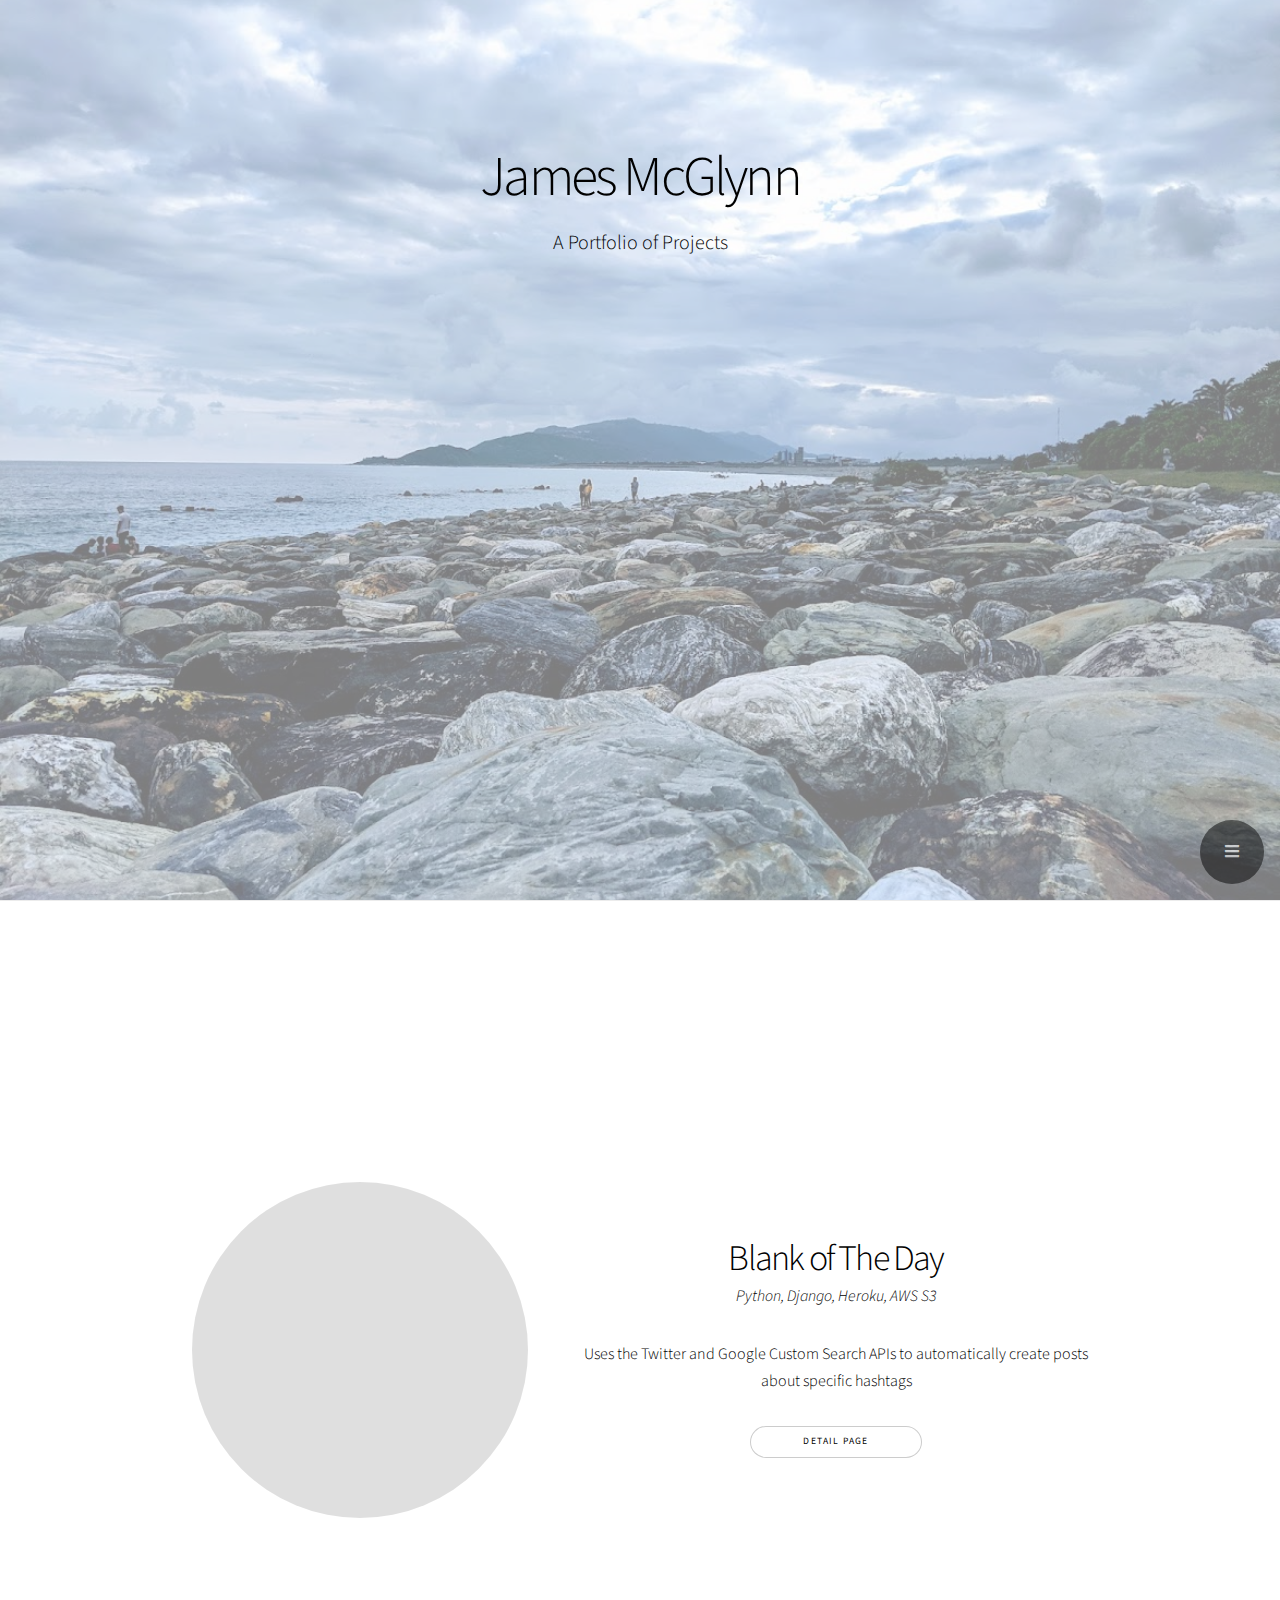
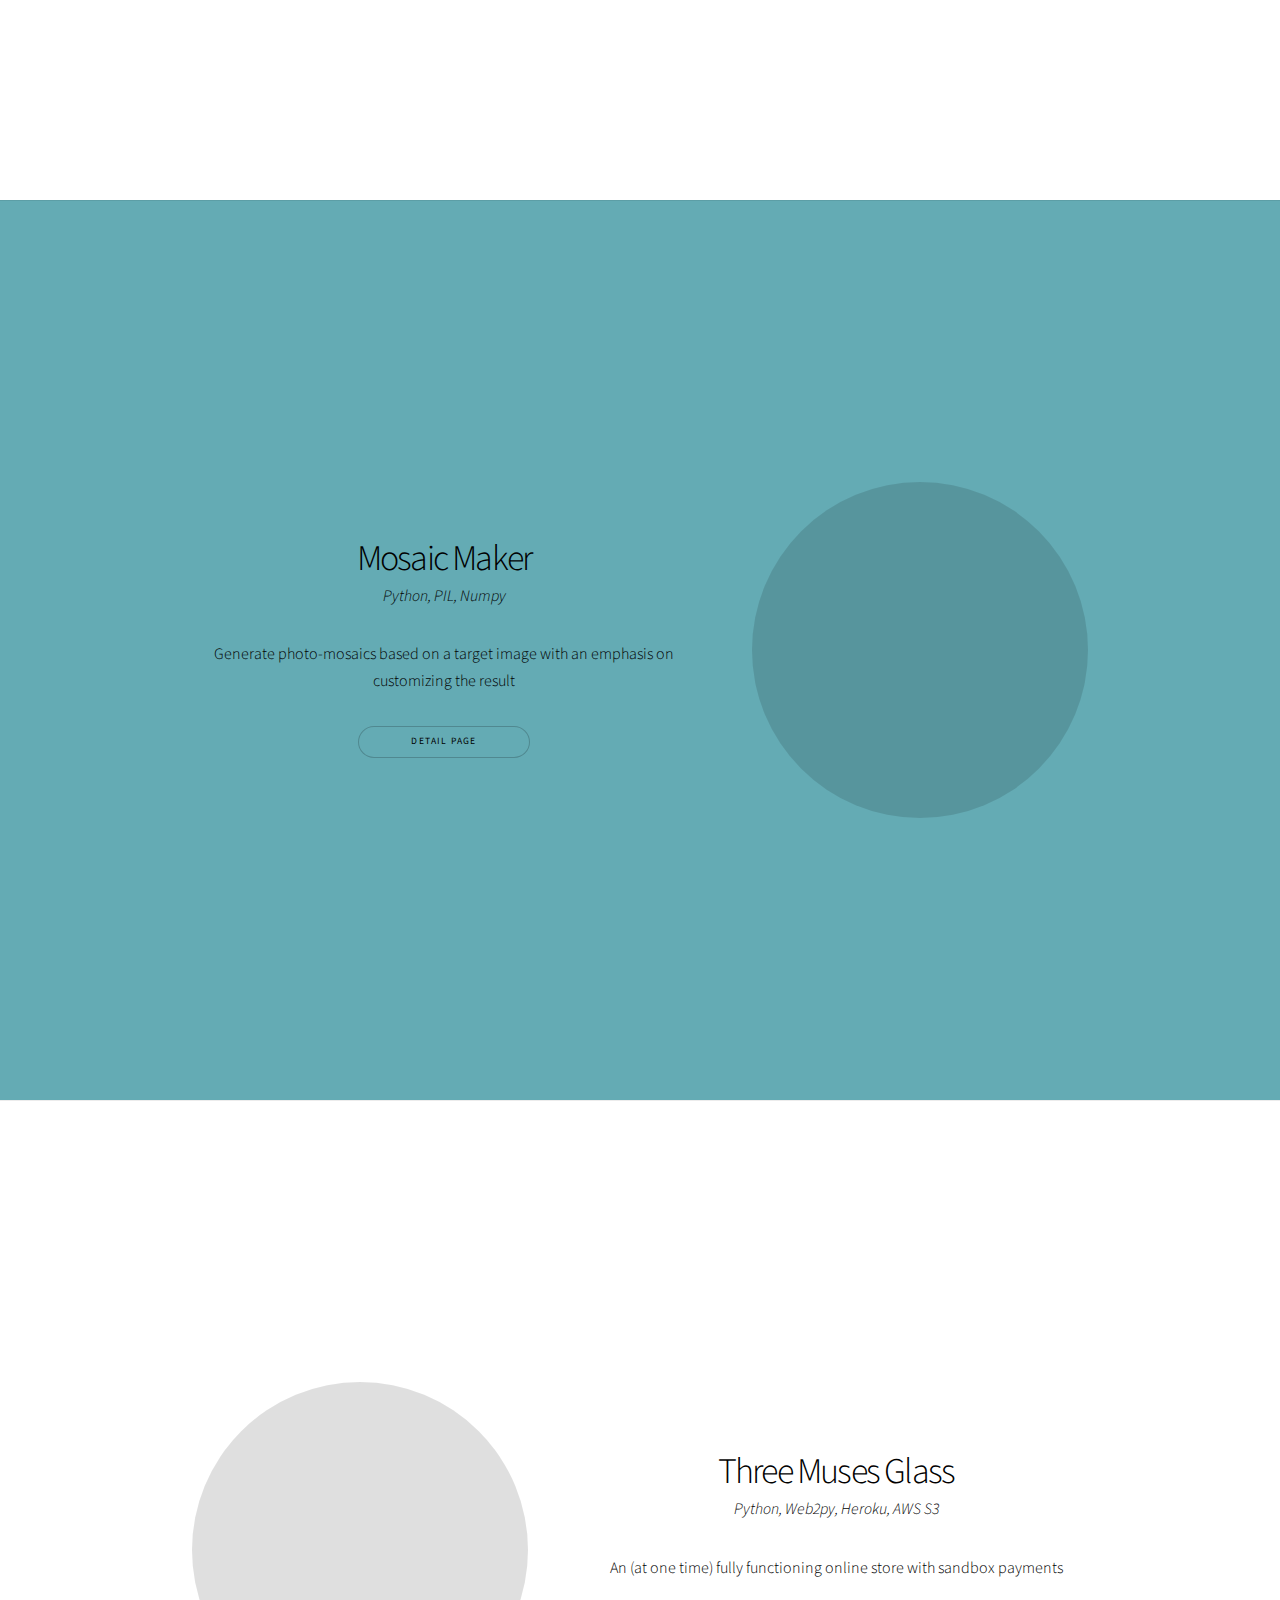
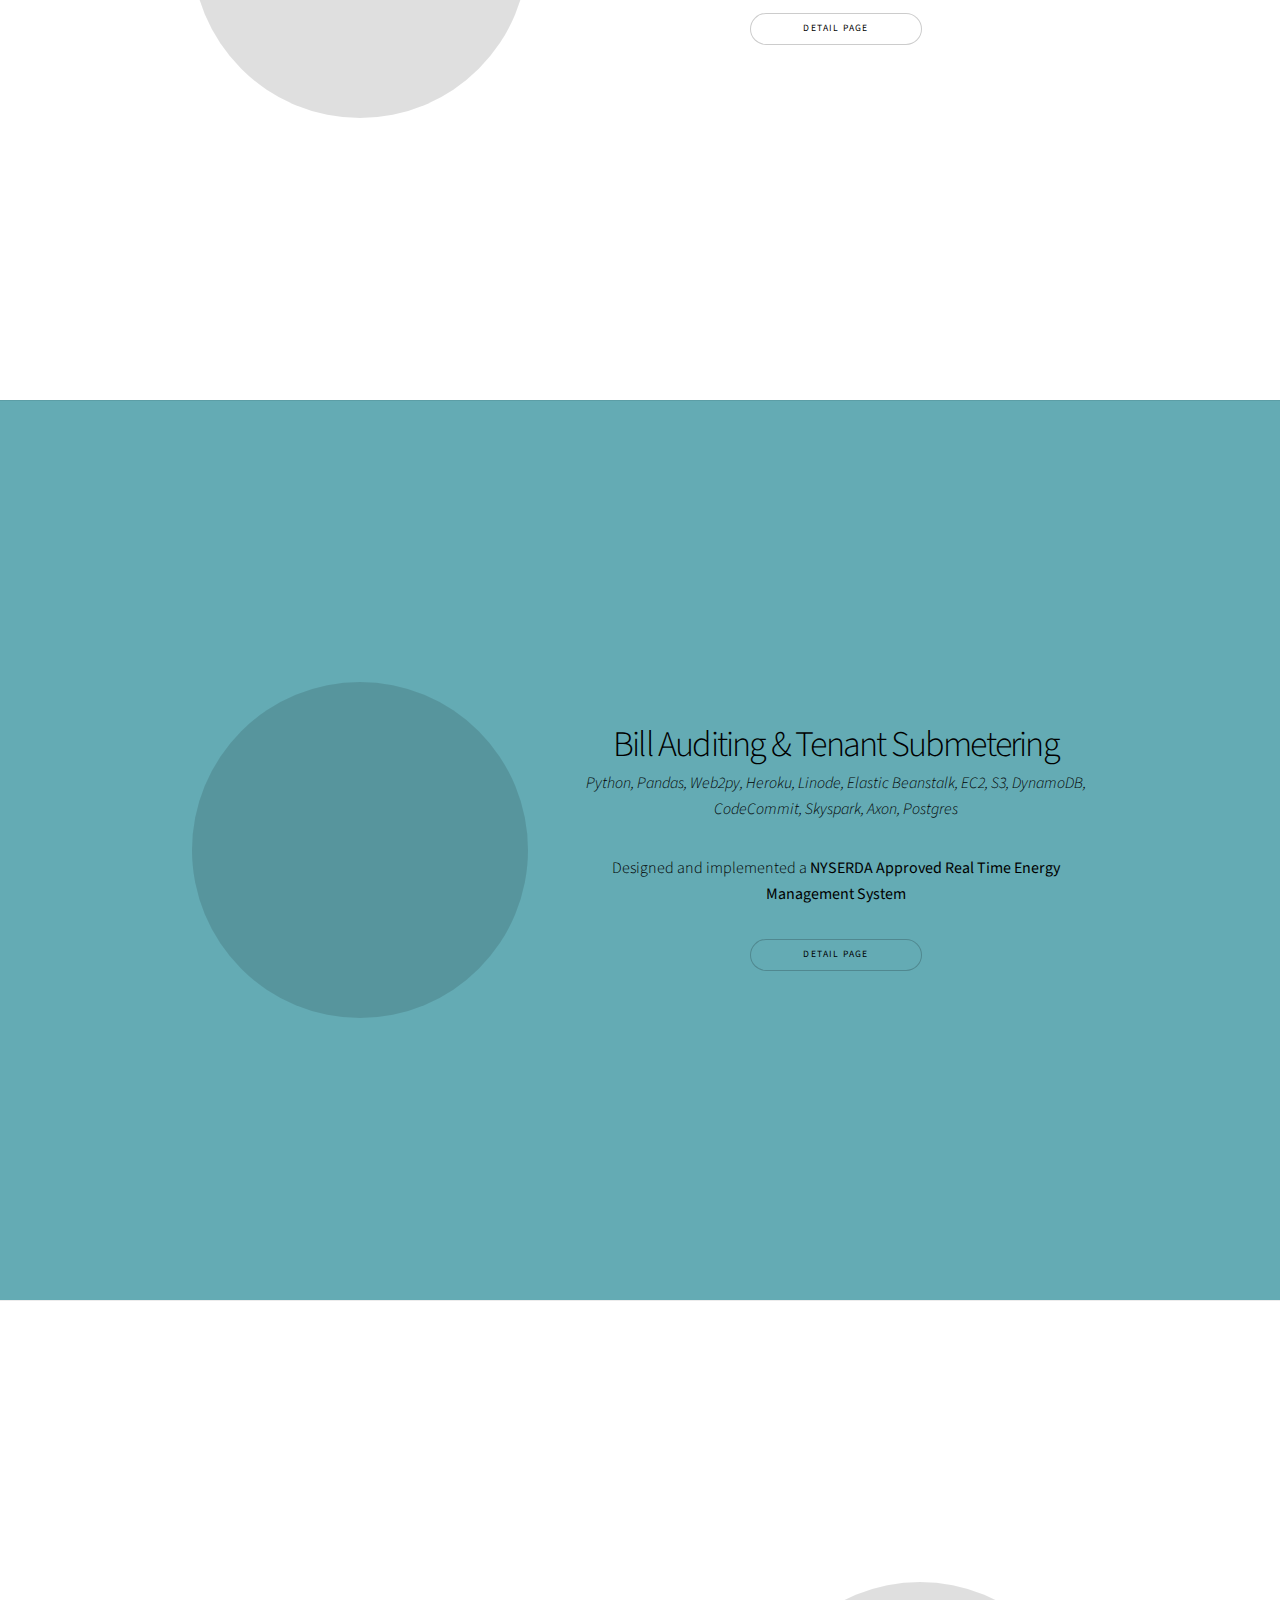
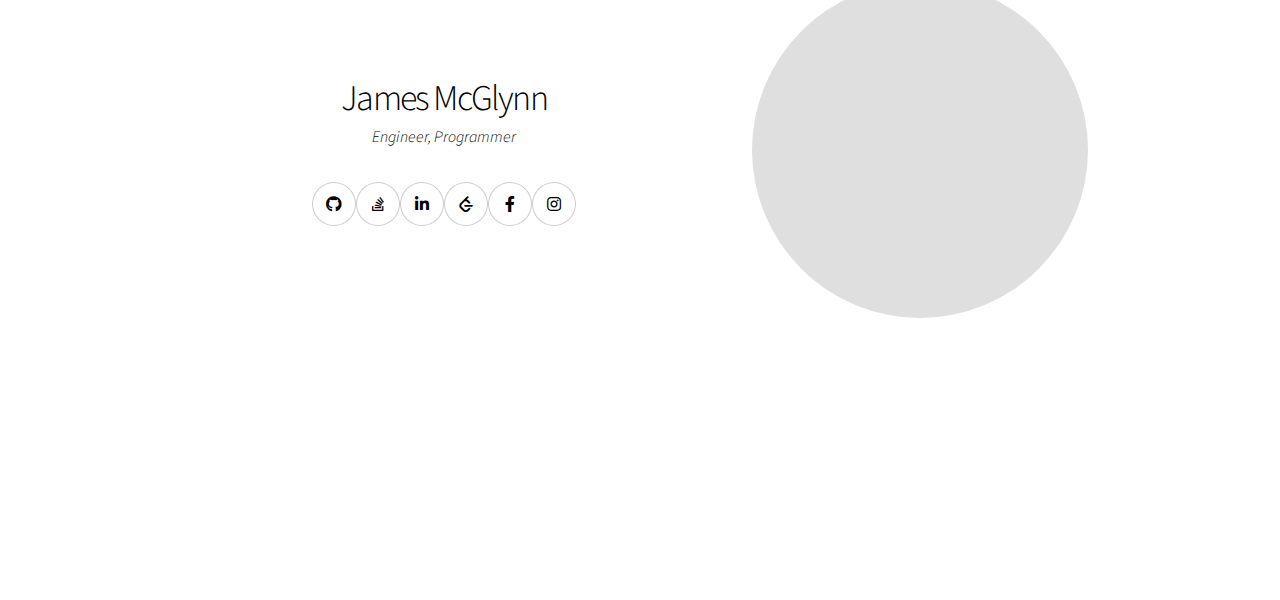
==== commit b07d716b: "started adding bats" ====
--- a/index.html
+++ b/index.html
@@ -24,10 +24,9 @@
 			<div class = "floating-nav-icons-container">
 				<ul>
 					<li><a class="nav smooth-scroll" href="#welcome"><span>Top</span><i class="nav fas fa-chevron-up"></i></a></li>
-					<!-- <li><a class="nav" href="index.html"><span>Home</span><i class="nav fas fa-home"></i></a></li> -->
-					<!-- <li><a class="nav" href="about-me.html"><span>About Me</span><i class="nav fas fa-portrait"></i></a></li> -->
-					<!-- <li><a class="nav" href="mosaic-maker.html"><span>Another Project</span><i class="nav fas fa-chevron-right"></i></a></li> -->
-					<li><a class="nav smooth-scroll" href="#footer"><span>Bottom</span><i class="nav fas fa-chevron-down"></i></a></li>
+					<li><a class="nav active" href="index.html"><span>Home</span><i class="nav fas fa-home"></i></a></li>
+					<li><a class="nav" href="about-me.html"><span>About Me</span><i class="nav fas fa-portrait"></i></a></li>
+					<!-- <li><a class="nav smooth-scroll" href="#footer"><span>Bottom</span><i class="nav fas fa-chevron-down"></i></a></li> -->
 				</ul>
 			</div>
 			<div class = "floating-nav-trigger"><a class="floating-nav-trigger-style"><i class="fas fa-bars"></i></a></div>
@@ -109,7 +108,7 @@
 			</section>
 
 			<!-- bats -->
-			<!-- <section class="banner style3 orient-right content-align-center image-position-center fullscreen onscroll-image-fade-in" id="bats">
+			<section class="banner style3 orient-right content-align-center image-position-center fullscreen onscroll-image-fade-in color6" id="bats">
 				<div class="content">
 					<h2 class="header-custom">Bill Auditing & Tenant Submetering</h2>
 					<p><i>Python, Pandas, Web2py, Heroku, Linode, Elastic Beanstalk, EC2, S3, DynamoDB, CodeCommit, Skyspark, Axon, Postgres</i></p>
@@ -122,7 +121,7 @@
 				<div class="image">
 					<img src="images/index/rtem.png" alt="" />
 				</div>
-			</section> -->
+			</section>
 
 			<!-- IntervalDataAnalysis -->
 			<!-- <section class="banner style3 orient-right content-align-center image-position-center fullscreen onscroll-image-fade-in" id="bats">
--- a/assets/css/custom.css
+++ b/assets/css/custom.css
@@ -238,7 +238,7 @@
 
 
 /* Attempts to add a video without completely breaking the entire template */
-	.video-container video {
+/*	.video-container video {
 		width: 70%;
 	}
 	@media screen and (max-width: 1280px) {
@@ -255,7 +255,53 @@
 		.video-container video {
 			width: 100%;
 		}
-	}
+	}*/
+
+
+/* Attempts to add a video without completely breaking the entire template */
+/*	.video-container embed {
+		width: 70%;
+
+	}
+	@media screen and (max-width: 1280px) {
+		.video-container embed {
+			width: 80%;
+
+		}
+	}
+	@media screen and (max-width: 980px) {
+		.video-container embed {
+			width: 90%;
+
+		}
+	}
+	@media screen and (max-width: 480px) {
+		.video-container embed {
+			width: 100%;
+
+		}
+	}*/
+
+
+
+.video-container {
+    position: relative;
+    padding-bottom: 56.25%;
+    padding-top: 35px;
+    height: 0;
+    overflow: hidden;
+}
+
+
+.video-container iframe {
+    position: absolute;
+    top:0;
+    left: 0;
+    width: 100%;
+    height: 100%;
+}
+
+
 
 
 /* Misc */
--- a/assets/css/floating-nav.css
+++ b/assets/css/floating-nav.css
@@ -140,6 +140,10 @@
 			/*transition-property: transform;*/
 			/*transition-duration: 0.25s;*/
 			font-weight: 900 !important;
+		}
+
+		.floating-nav-icons-container a.active{
+			color: aquamarine;
 		}
 
 
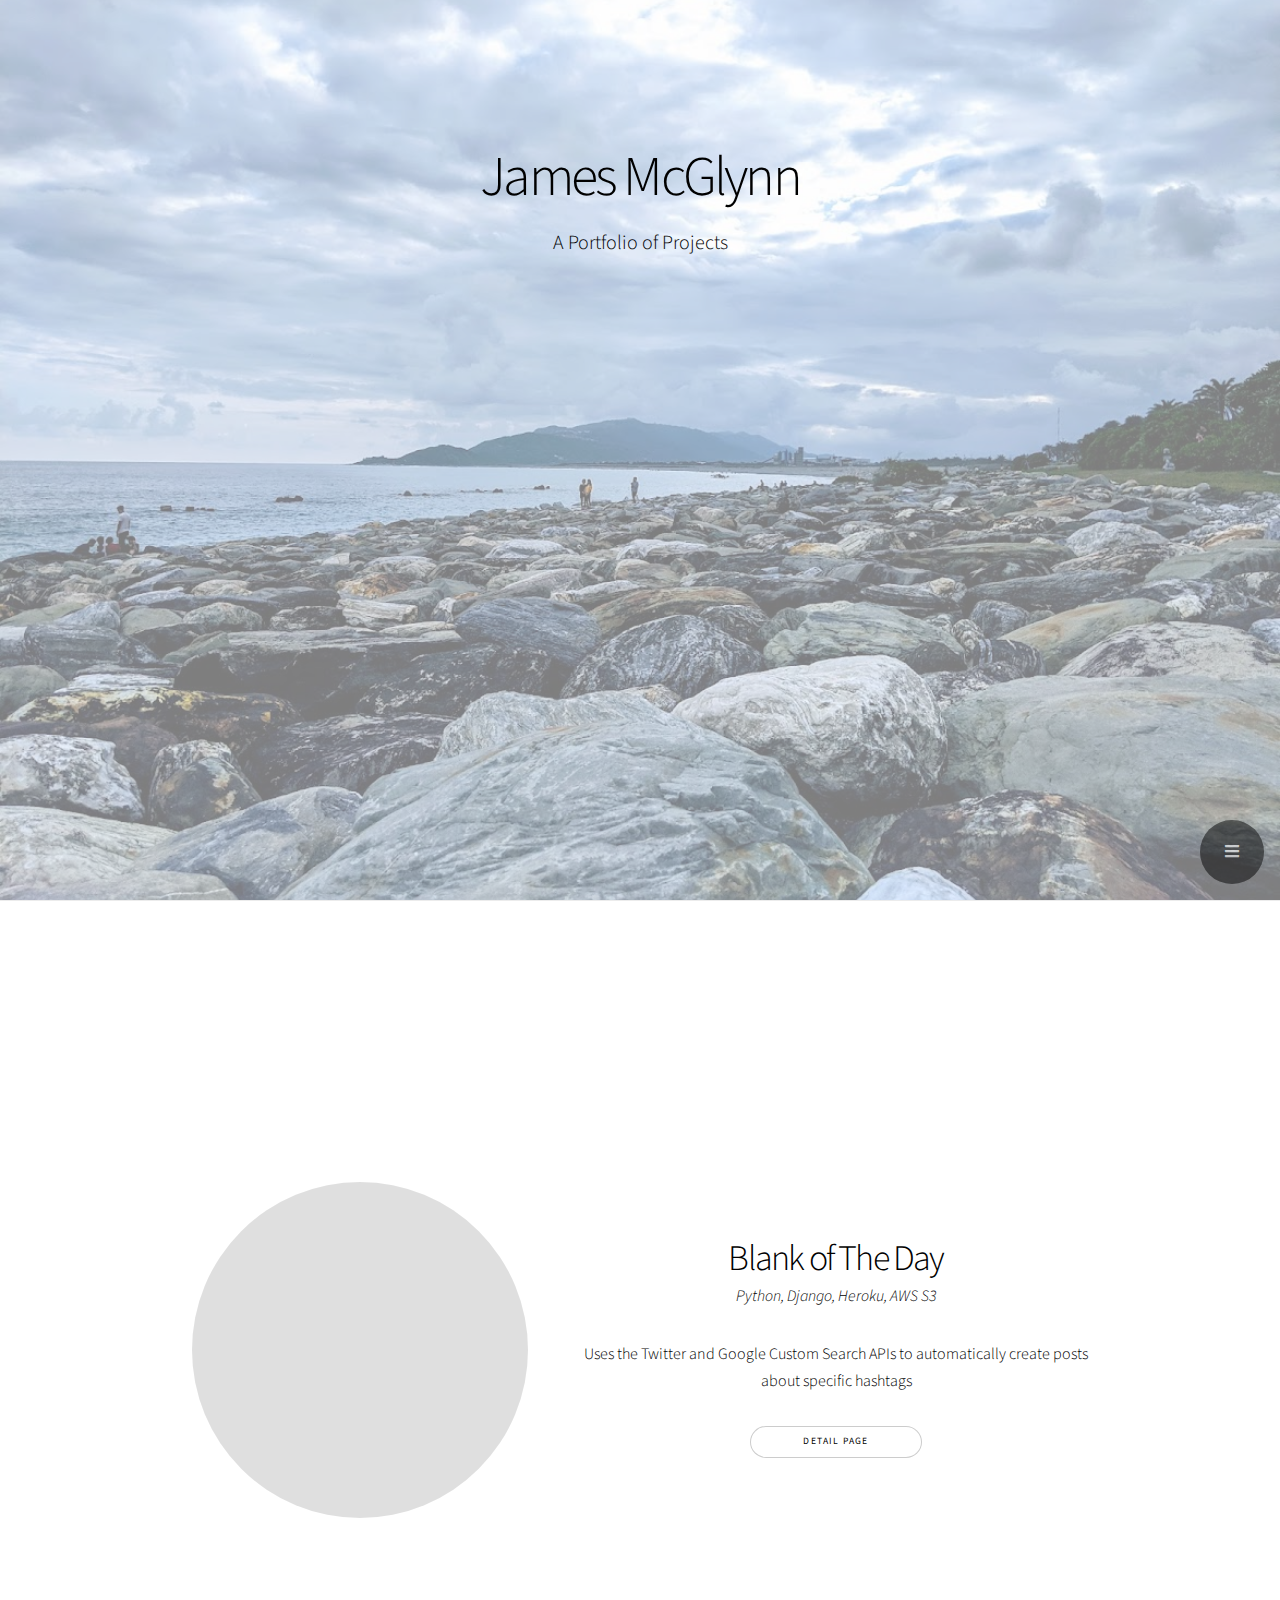
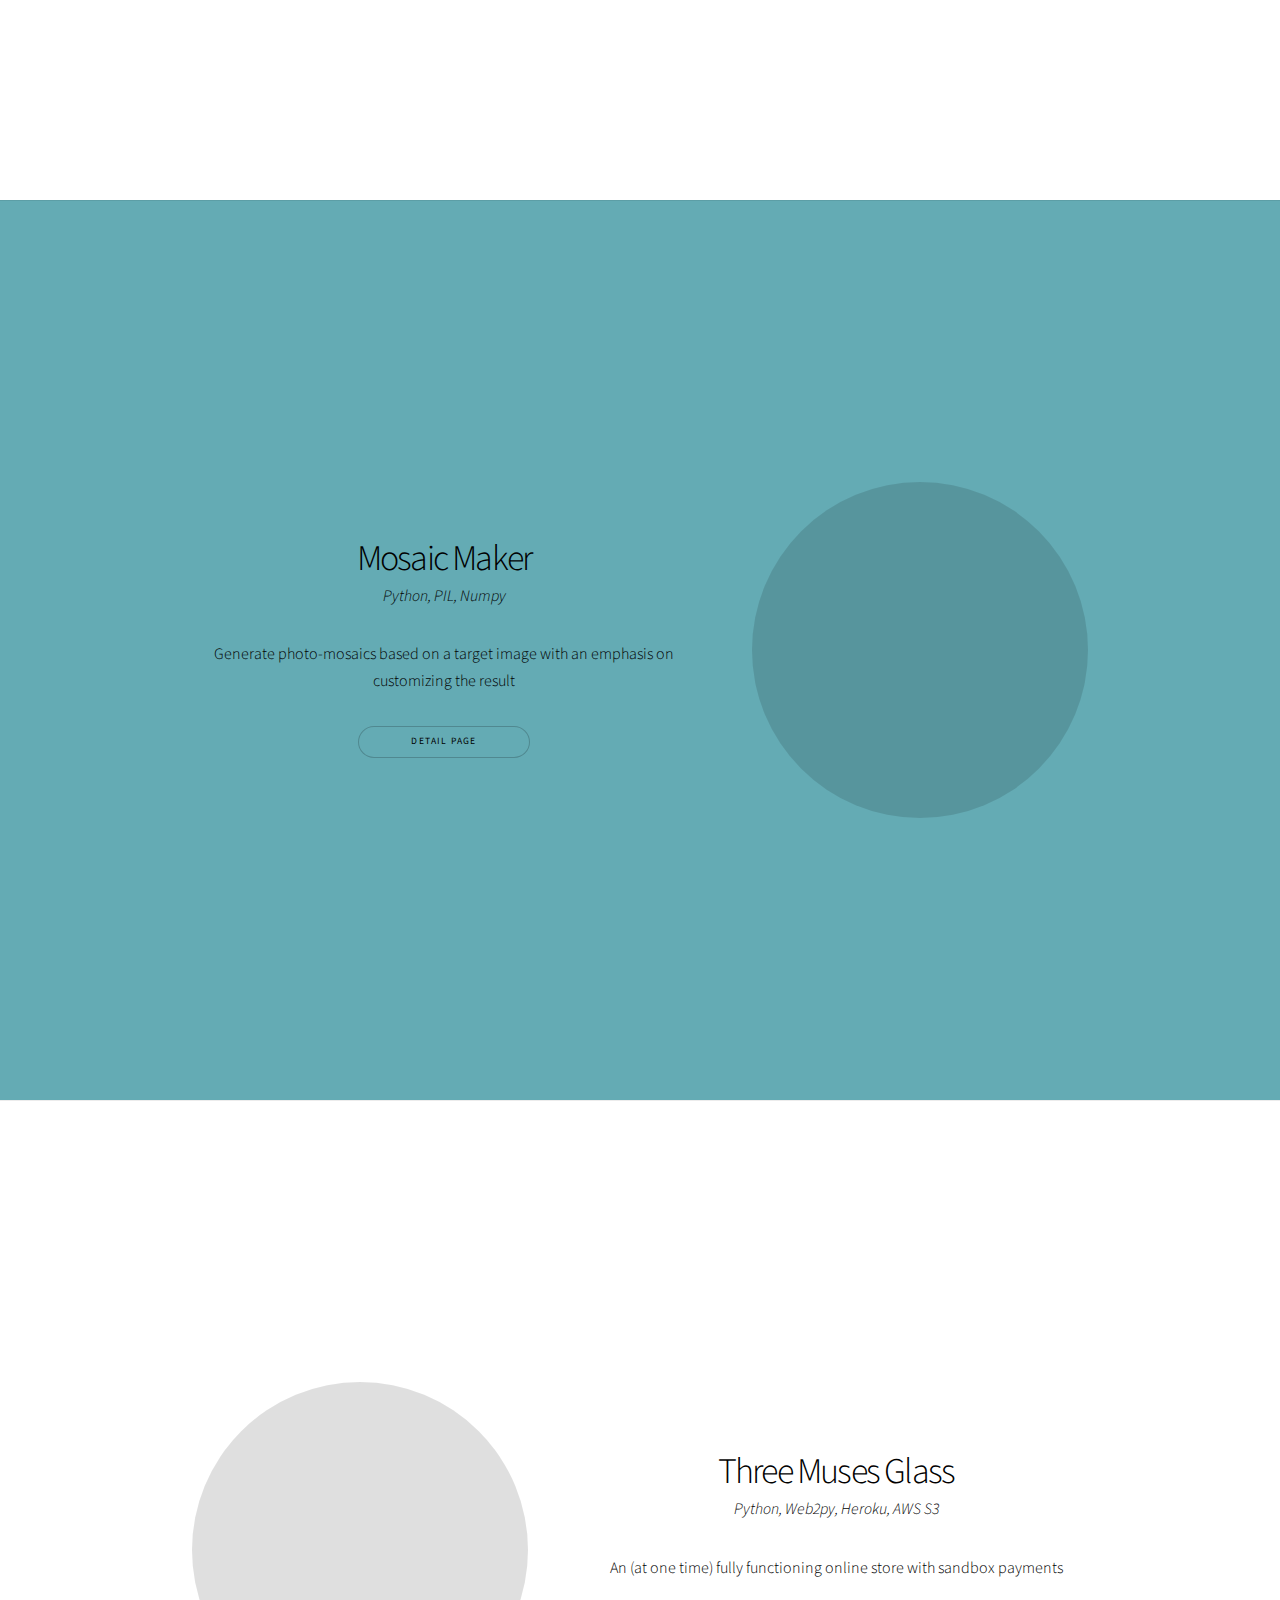
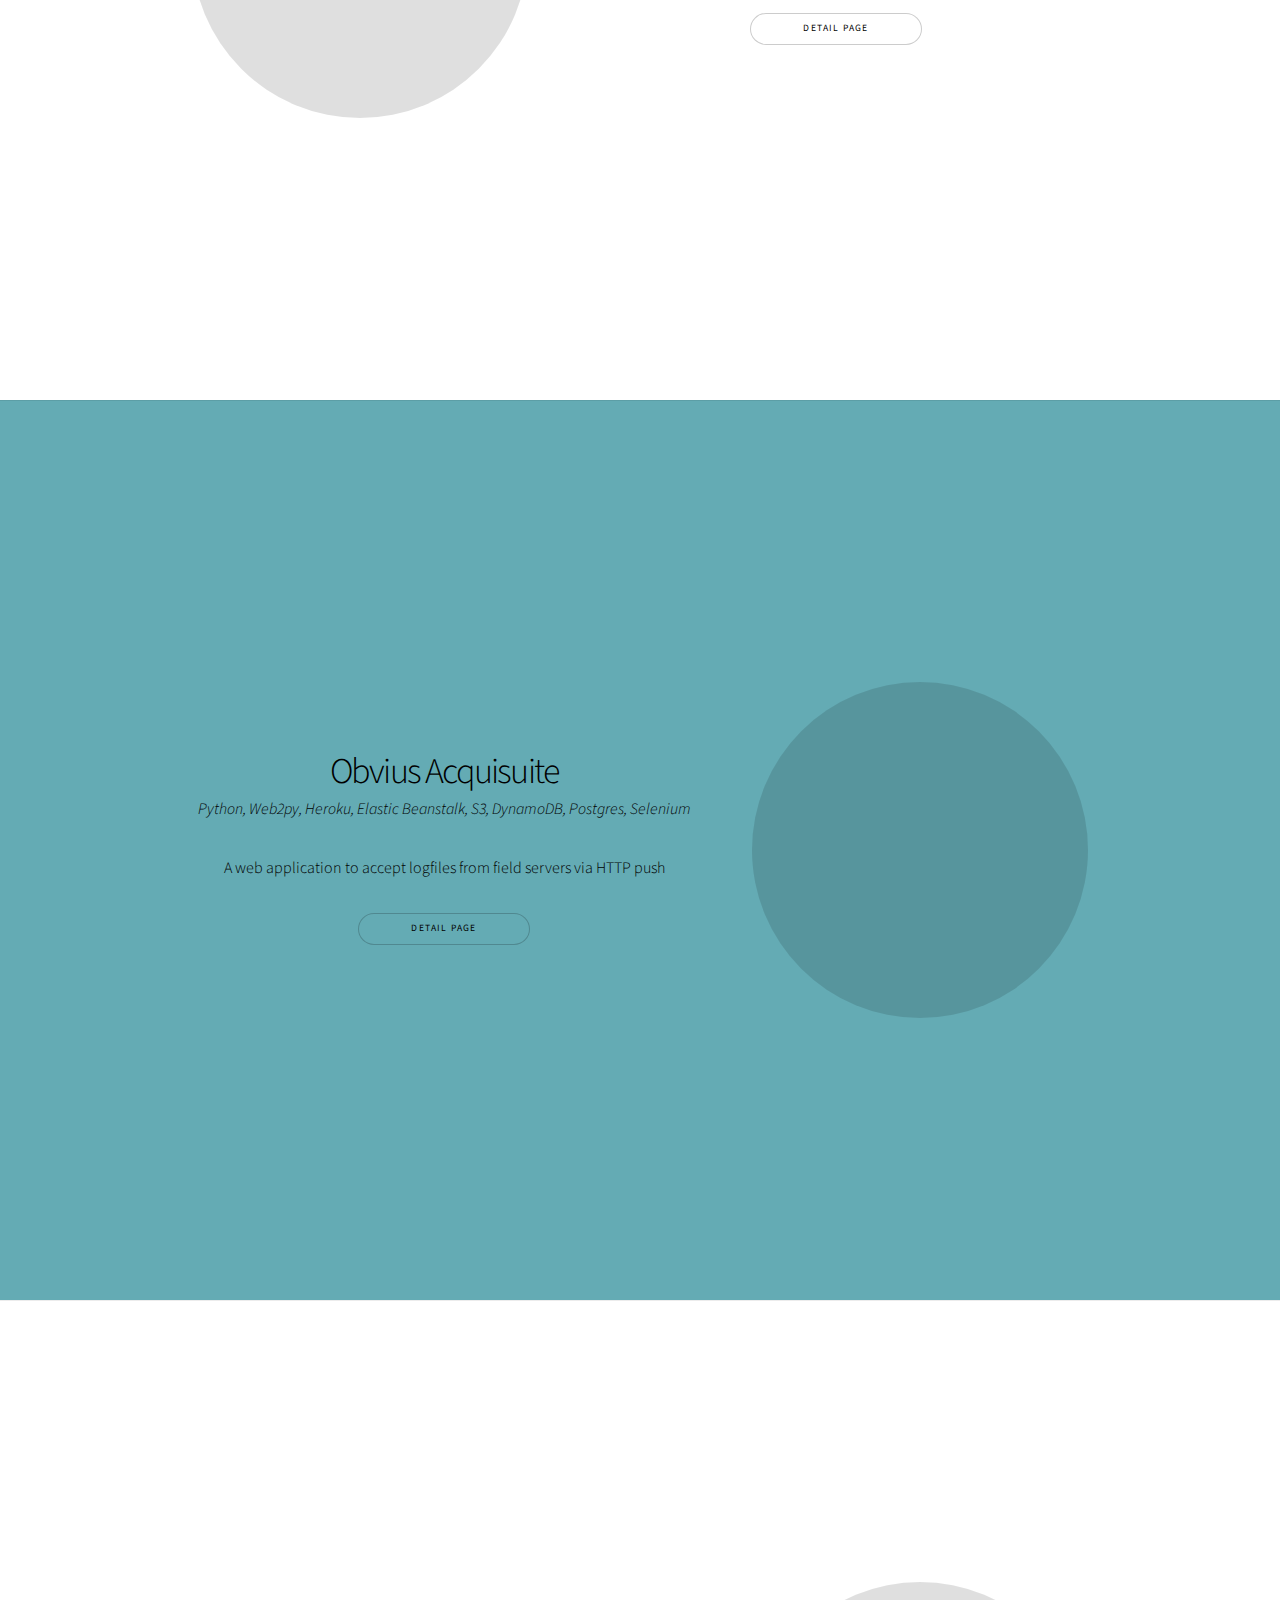
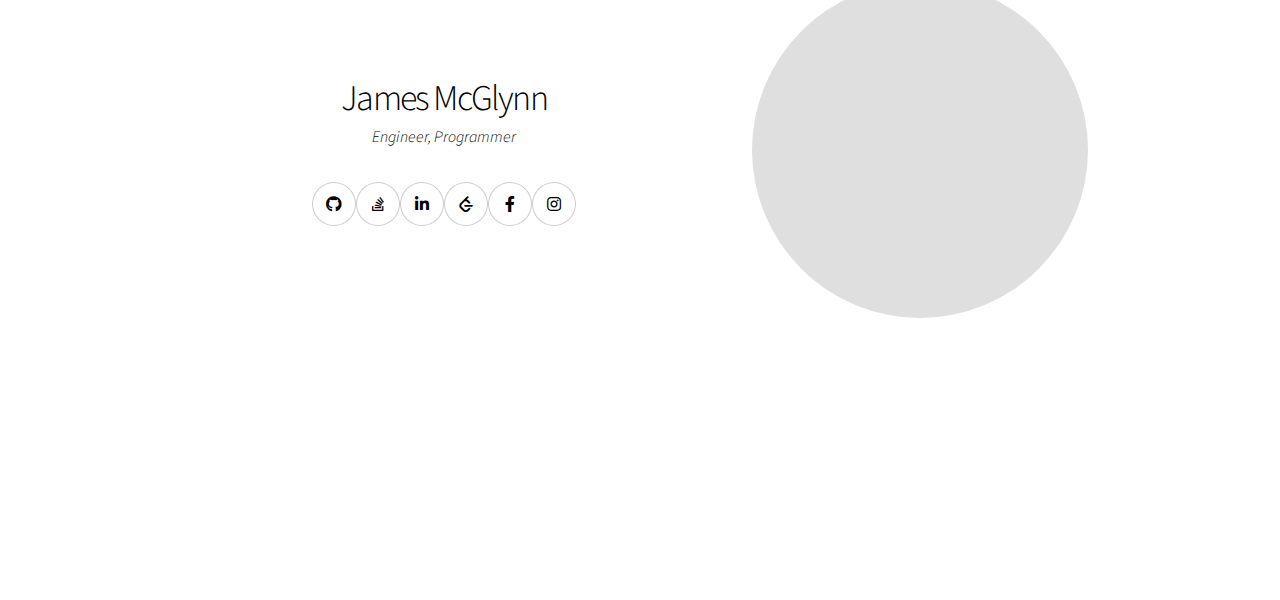
==== commit 3b4b0822: "updated nav" ====
--- a/index.html
+++ b/index.html
@@ -26,6 +26,9 @@
 					<li><a class="nav smooth-scroll" href="#welcome"><span>Top</span><i class="nav fas fa-chevron-up"></i></a></li>
 					<li><a class="nav active" href="index.html"><span>Home</span><i class="nav fas fa-home"></i></a></li>
 					<li><a class="nav" href="about-me.html"><span>About Me</span><i class="nav fas fa-portrait"></i></a></li>
+					<li><a class="nav disabled" href="#"><span>Github Repo</span><i class="nav fas cib cib-github"></i></a></li>
+					<li><a class="nav disabled" href="#"><span>Website</span><i class="nav fas fa-globe"></i></a></li>
+					<li><a class="nav disabled" href="#"><span>Next Project</span><i class="nav fas fa-chevron-right"></i></a></li>					
 					<!-- <li><a class="nav smooth-scroll" href="#footer"><span>Bottom</span><i class="nav fas fa-chevron-down"></i></a></li> -->
 				</ul>
 			</div>
@@ -107,10 +110,30 @@
 				</div>
 			</section>
 
+
+
+			<!-- obvius acquisuite -->
+			<section class="banner style3 orient-left content-align-center image-position-center fullscreen onscroll-image-fade-in color6" id="bats">
+				<div class="content">
+					<h2 class="header-custom">Obvius Acquisuite</h2>
+					<p><i>Python, Web2py, Heroku, Elastic Beanstalk, S3, DynamoDB, Postgres, Selenium</i></p>
+					<p>A web application to accept logfiles from field servers via HTTP push</p>
+
+					<ul class="actions stacked ul-custom">
+						<li><a href="obvius.html" class="button small">Detail Page</a></li>
+					</ul>
+				</div>
+				<div class="image">
+					<img src="images/obvius/highview.jpg" alt="" />
+				</div>
+			</section>
+
+
+
 			<!-- bats -->
-			<section class="banner style3 orient-right content-align-center image-position-center fullscreen onscroll-image-fade-in color6" id="bats">
-				<div class="content">
-					<h2 class="header-custom">Bill Auditing & Tenant Submetering</h2>
+			<!-- <section class="banner style3 orient-left content-align-center image-position-center fullscreen onscroll-image-fade-in" id="bats">
+				<div class="content">
+					<h2 class="header-custom">Real Time Energy Management</h2>
 					<p><i>Python, Pandas, Web2py, Heroku, Linode, Elastic Beanstalk, EC2, S3, DynamoDB, CodeCommit, Skyspark, Axon, Postgres</i></p>
 					<p>Designed and implemented a <a class="link-custom" target="_blank" href="https://www.nyserda.ny.gov/All-Programs/Real-Time-Energy-Management"> NYSERDA Approved Real Time Energy Management System</a></p>
 
@@ -119,9 +142,9 @@
 					</ul>
 				</div>
 				<div class="image">
-					<img src="images/index/rtem.png" alt="" />
-				</div>
-			</section>
+					<img src="images/bats/skyline1.jpg" alt="" />
+				</div>
+			</section> -->
 
 			<!-- IntervalDataAnalysis -->
 			<!-- <section class="banner style3 orient-right content-align-center image-position-center fullscreen onscroll-image-fade-in" id="bats">
--- a/assets/css/custom.css
+++ b/assets/css/custom.css
@@ -237,6 +237,14 @@
 	}
 
 
+	.banner-style5-custom .content{
+		font-weight: 900;
+	}
+
+	.banner-style5-custom .image{
+		opacity: 0.3 !important;
+	}
+
 /* Attempts to add a video without completely breaking the entire template */
 /*	.video-container video {
 		width: 70%;
@@ -328,6 +336,7 @@
 	.spotlight-fullscreen{
 		min-height: 100vh;
 	}
+
 
 
 /*Header Bar*/
@@ -434,4 +443,54 @@
 
 .absolute{
 	position: absolute;
+}
+
+
+		.spotlight.style6{
+			width: 100%;
+			height: 100vh;
+		}
+
+		.spotlight.style6 .image {
+			-moz-flex-grow: 0;
+			-webkit-flex-grow: 0;
+			-ms-flex-grow: 0;
+			flex-grow: 0;
+			-moz-flex-shrink: 0;
+			-webkit-flex-shrink: 0;
+			-ms-flex-shrink: 0;
+			flex-shrink: 0;
+			position: absolute;
+			width: 100% !important;
+			height: 100%;
+			top: 0;
+			left: 0;
+			border-radius: 0;
+			opacity: 0.5;
+		}
+
+			.spotlight.style6 .image img {
+				-moz-object-fit: cover;
+				-webkit-object-fit: cover;
+				-ms-object-fit: cover;
+				object-fit: cover;
+				-moz-object-position: center;
+				-webkit-object-position: center;
+				-ms-object-position: center;
+				object-position: center;
+				display: block;
+				position: absolute;
+				top: 0;
+				left: 0;
+				width: 100%;
+				height: 100%;
+				border-radius: 0;
+			}
+
+
+
+
+.nav.disabled{
+	/*color: gray;*/
+	opacity: 0.5;
 }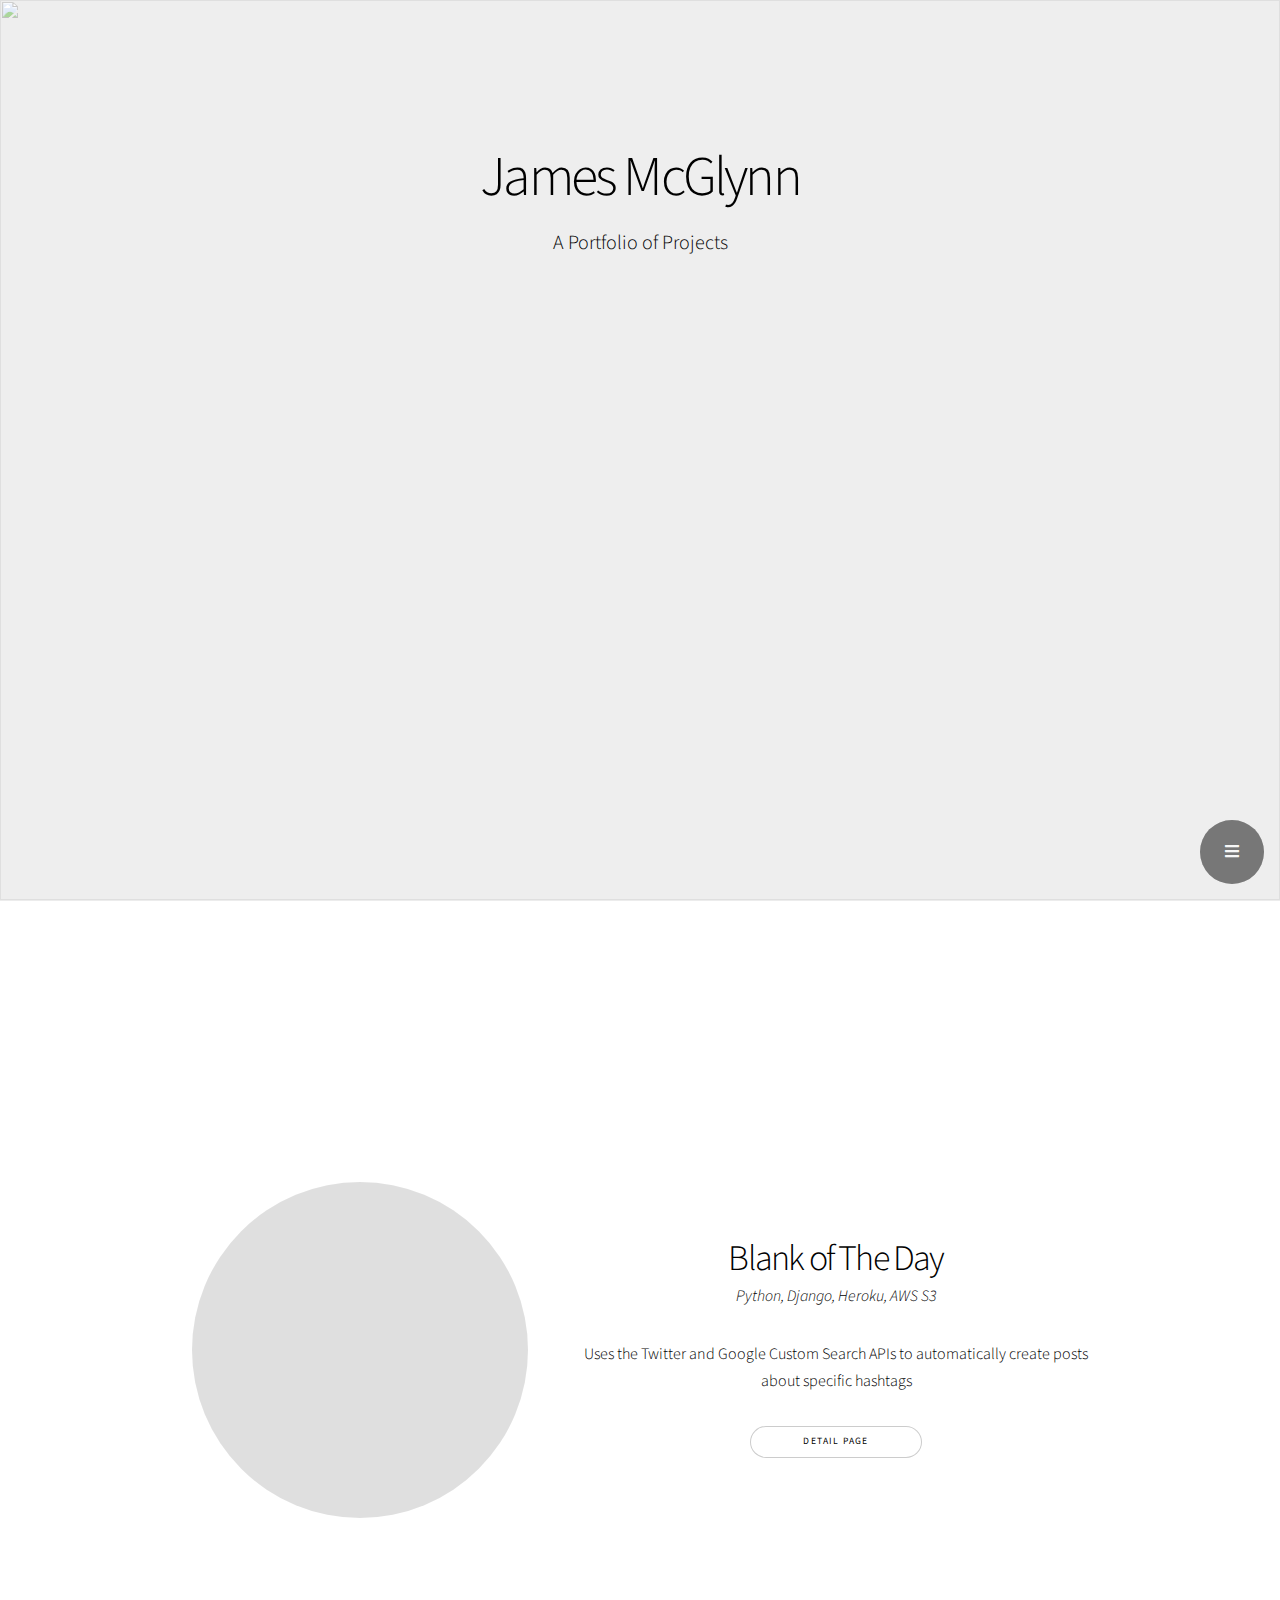
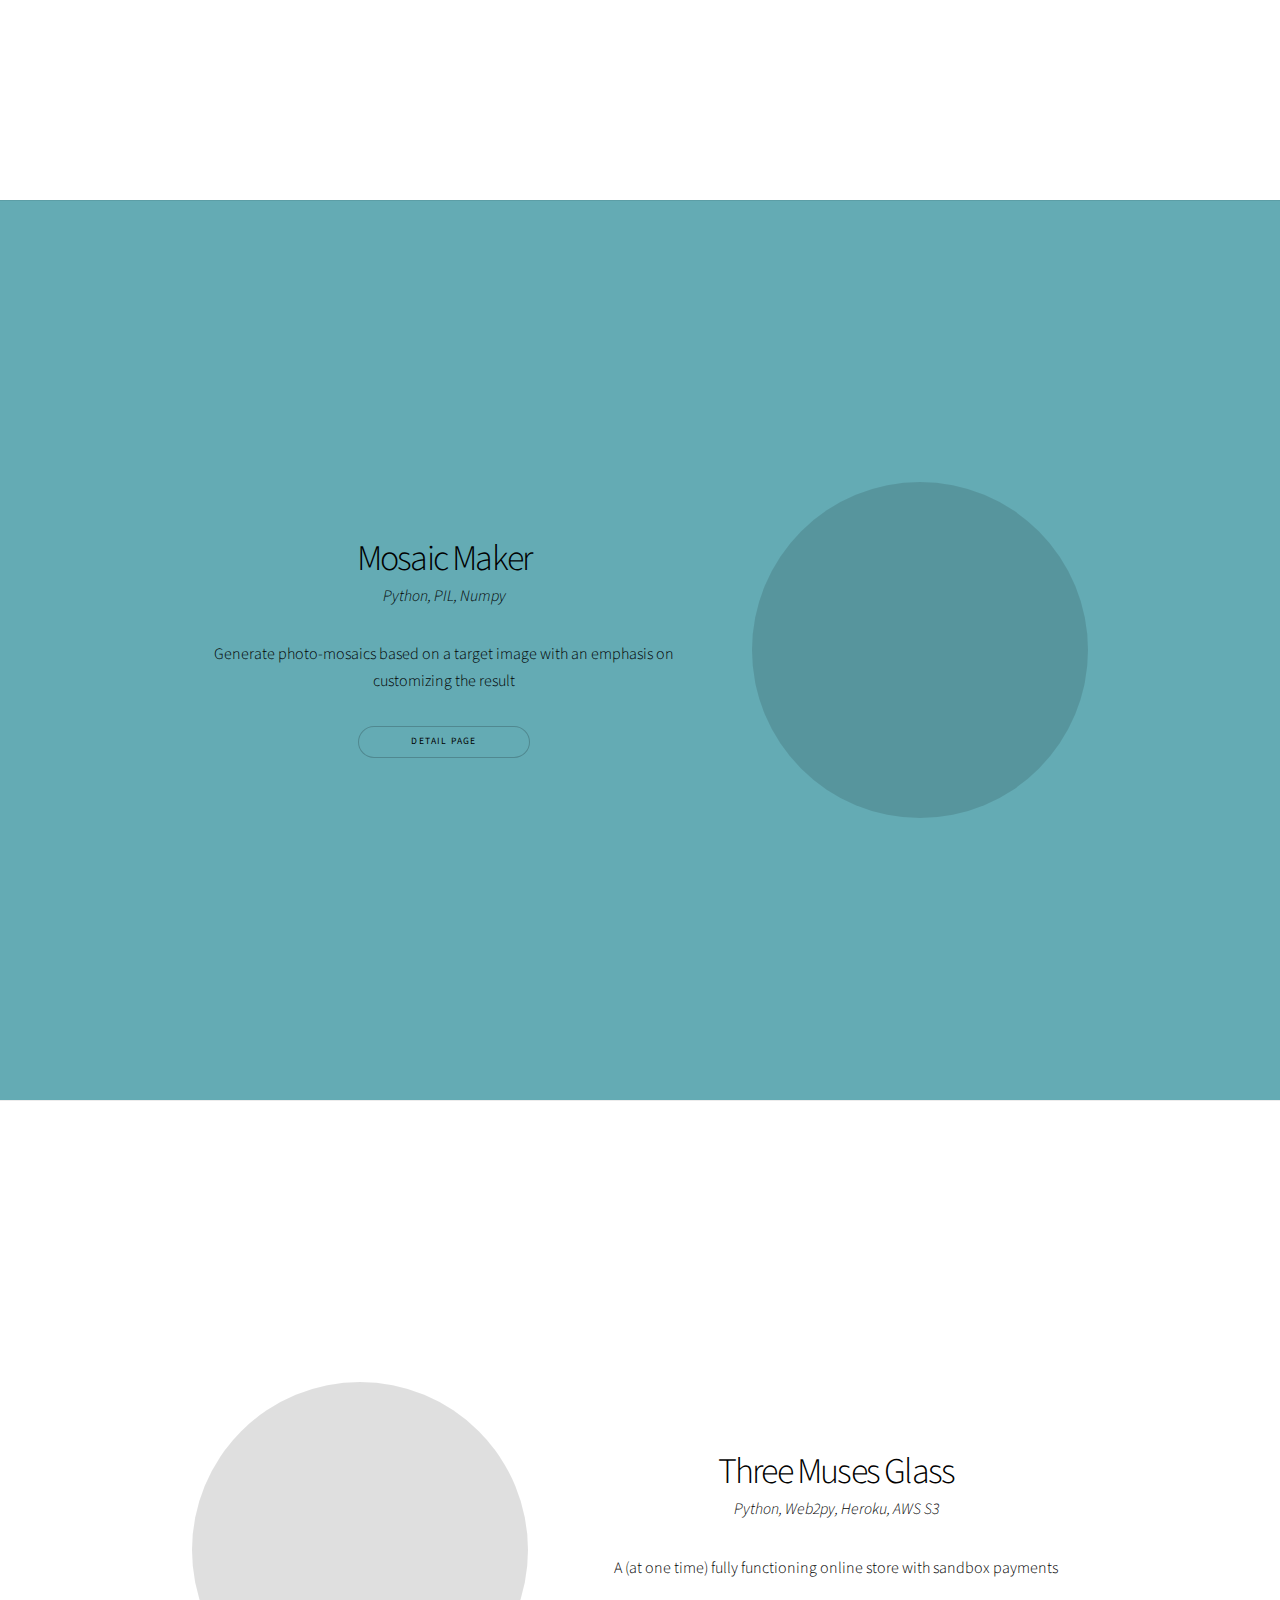
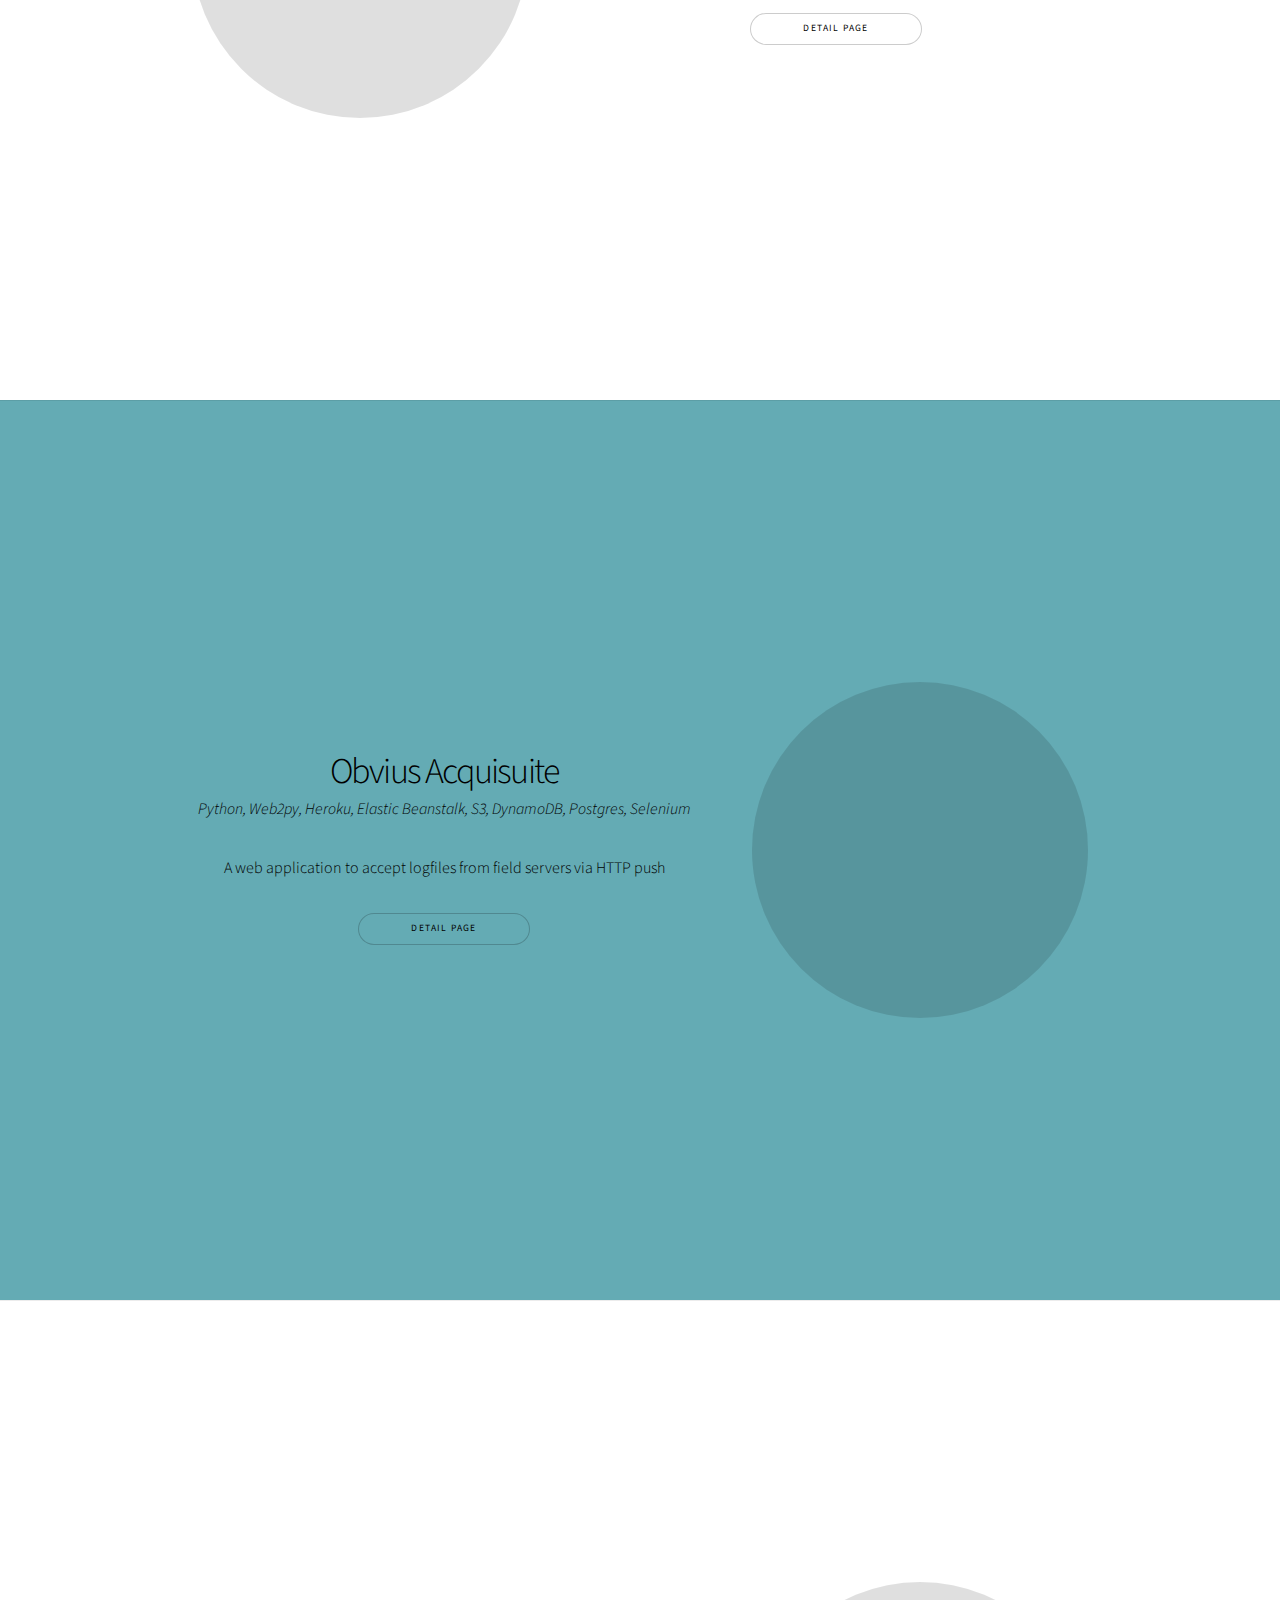
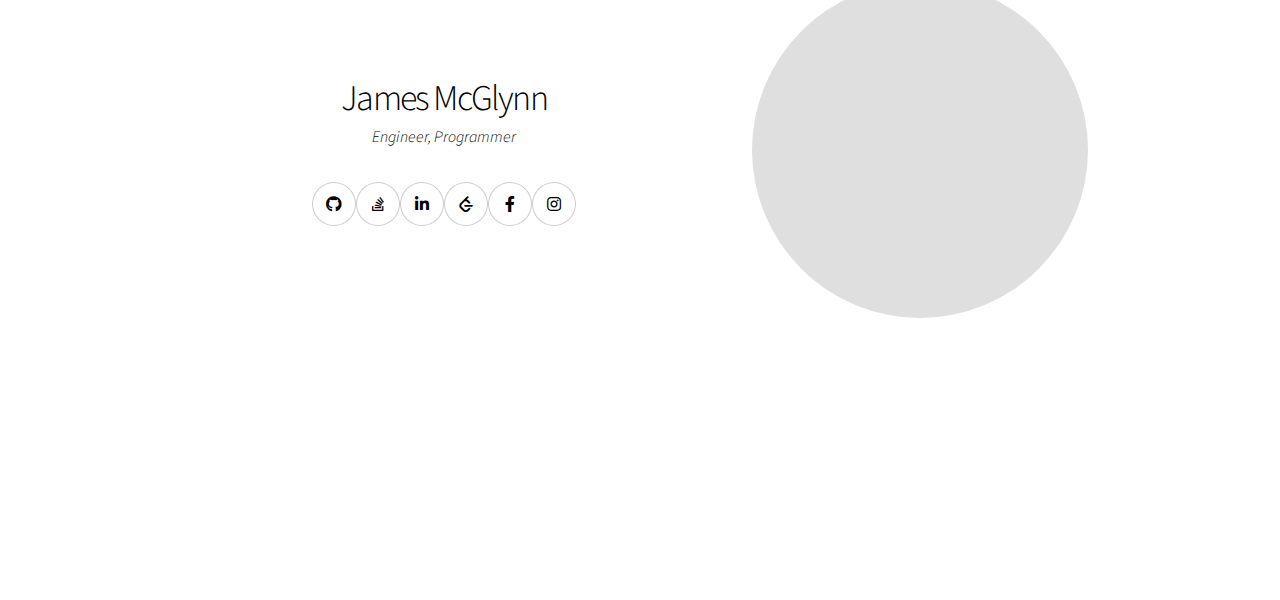
==== commit e989f61c: "updated video hosting" ====
--- a/index.html
+++ b/index.html
@@ -46,7 +46,7 @@
 					<p class="major">A Portfolio of Projects</p>
 				</div>
 				<div class="image">
-					<img src="images/index/welcome-banner.jpg" alt="" />
+					<img src="https://i.imgur.com/aHZJfZN.jpg" alt="" />
 				</div>
 				<!-- <a href="#blank-of-the-day" class="goto-next goto-next-style1 smooth-scroll"><i class="fas fa-chevron-down"></i></a> -->
 			</section>
@@ -59,15 +59,12 @@
 					<p><i>Python, Django, Heroku, AWS S3</i></p>
 					<p>Uses the Twitter and Google Custom Search APIs to automatically create posts about specific hashtags</p>
 					<ul class="actions stacked ul-custom">
-						<!-- <li><a target="_blank" href="https://blank-of-the-day.herokuapp.com/" class="button small">Check Out The Site</a></li> -->
 						<li><a href="botd.html" class="button small">Detail Page</a></li>
-						<!-- <li><a target="_blank" href="https://github.com/wantsomechocolate/blank_of_the_day" class="button small">Github Repo</a></li> -->
-					</ul>
-				</div>
-				<div class="image">
-					<img src="images/index/blank-of-the-day.png" alt="" />
-				</div>
-				<!-- <a href="#mosaic-maker" class="goto-next goto-next-style2 smooth-scroll"><i class="fas fa-chevron-down"></i></a> -->
+					</ul>
+				</div>
+				<div class="image">
+					<img src="https://i.imgur.com/w3igN5p.png" alt="" />
+				</div>
 			</section>
 
 
@@ -79,17 +76,12 @@
 					<p>Generate photo-mosaics based on a target image with an emphasis on customizing the result</p>
 					<ul class="actions stacked ul-custom">
 						<li><a href="mosaic-maker.html" class="button small">Detail Page</a></li>
-						<!-- <li><a target="_blank" href="https://github.com/wantsomechocolate/MosaicMaker" class="button small">Github Repo</a></li> -->
-					</ul>
-				</div>
-				<div class="image">
-					<img src="images/index/photo-mosaic.png" alt="" />
-				</div>
-				<!-- <a href="#bats" class="goto-next goto-next-style1 smooth-scroll"><i class="fas fa-chevron-down"></i></a> -->
-			</section>
-
-
-
+					</ul>
+				</div>
+				<div class="image">
+					<img src="https://i.imgur.com/xpJtELD.png" alt="" />
+				</div>
+			</section>
 
 
 			<!-- three-muses-glass -->
@@ -97,19 +89,15 @@
 				<div class="content">
 					<h2 class="header-custom">Three Muses Glass</h2>
 					<p><i>Python, Web2py, Heroku, AWS S3</i></p>
-					<p>An (at one time) fully functioning online store with sandbox payments</p>
-					<!-- <p>Stripe gave me a free shirt and I found a bug in Web2py during this project!</p> -->
-					<ul class="actions stacked ul-custom">
-						<!-- <li><a target="_blank" href="https://threemusesglass.herokuapp.com/" class="button small">Check Out The Site</a></li> -->
+					<p>A (at one time) fully functioning online store with sandbox payments</p>
+					<ul class="actions stacked ul-custom">
 						<li><a href="threemusesglass.html" class="button small">Detail Page</a></li>
-						<!-- <li><a target="_blank" href="https://github.com/wantsomechocolate/3Muses" class="button small">Github Repo</a></li> -->
-					</ul>
-				</div>
-				<div class="image">
-					<img src="images/index/threemusesglass.jpg" alt="" />
-				</div>
-			</section>
-
+					</ul>
+				</div>
+				<div class="image">
+					<img src="https://i.imgur.com/LHr5hZc.jpg" alt="" />
+				</div>
+			</section>
 
 
 			<!-- obvius acquisuite -->
@@ -118,16 +106,14 @@
 					<h2 class="header-custom">Obvius Acquisuite</h2>
 					<p><i>Python, Web2py, Heroku, Elastic Beanstalk, S3, DynamoDB, Postgres, Selenium</i></p>
 					<p>A web application to accept logfiles from field servers via HTTP push</p>
-
 					<ul class="actions stacked ul-custom">
 						<li><a href="obvius.html" class="button small">Detail Page</a></li>
 					</ul>
 				</div>
 				<div class="image">
-					<img src="images/obvius/highview.jpg" alt="" />
-				</div>
-			</section>
-
+					<img src="https://i.imgur.com/nPG8Xme.jpg" alt="" />
+				</div>
+			</section>
 
 
 			<!-- bats -->
@@ -136,7 +122,6 @@
 					<h2 class="header-custom">Real Time Energy Management</h2>
 					<p><i>Python, Pandas, Web2py, Heroku, Linode, Elastic Beanstalk, EC2, S3, DynamoDB, CodeCommit, Skyspark, Axon, Postgres</i></p>
 					<p>Designed and implemented a <a class="link-custom" target="_blank" href="https://www.nyserda.ny.gov/All-Programs/Real-Time-Energy-Management"> NYSERDA Approved Real Time Energy Management System</a></p>
-
 					<ul class="actions stacked ul-custom">
 						<li><a href="bats.html" class="button small">Detail Page</a></li>
 					</ul>
@@ -145,6 +130,7 @@
 					<img src="images/bats/skyline1.jpg" alt="" />
 				</div>
 			</section> -->
+
 
 			<!-- IntervalDataAnalysis -->
 			<!-- <section class="banner style3 orient-right content-align-center image-position-center fullscreen onscroll-image-fade-in" id="bats">
@@ -152,7 +138,6 @@
 					<h2 class="header-custom">Interval Energy Data Analysis</h2>
 					<p><i>Python, Numpy</i></p>
 					<p>Wrote a program and converted it to a windows executable that was used in recurring energy services for my old company totalling about $50,000/yr.</p>
-
 					<ul class="actions stacked ul-custom">
 						<li><a href="bats.html" class="button small">Detail Page</a></li>
 					</ul>
@@ -204,7 +189,7 @@
 					</ul>
 				</div>
 				<div class="image">
-					<img src="images/index/portrait.jpg" alt="" />
+					<img src="https://i.imgur.com/Pth5VeM.jpg" alt="" />
 				</div>
 			</section>
 
--- a/assets/css/custom.css
+++ b/assets/css/custom.css
@@ -309,6 +309,15 @@
     height: 100%;
 }
 
+.video-container object {
+    position: absolute;
+    top:0;
+    left: 0;
+    width: 100%;
+    height: 100%;
+}
+
+
 
 
 
@@ -445,52 +454,3 @@
 	position: absolute;
 }
 
-
-		.spotlight.style6{
-			width: 100%;
-			height: 100vh;
-		}
-
-		.spotlight.style6 .image {
-			-moz-flex-grow: 0;
-			-webkit-flex-grow: 0;
-			-ms-flex-grow: 0;
-			flex-grow: 0;
-			-moz-flex-shrink: 0;
-			-webkit-flex-shrink: 0;
-			-ms-flex-shrink: 0;
-			flex-shrink: 0;
-			position: absolute;
-			width: 100% !important;
-			height: 100%;
-			top: 0;
-			left: 0;
-			border-radius: 0;
-			opacity: 0.5;
-		}
-
-			.spotlight.style6 .image img {
-				-moz-object-fit: cover;
-				-webkit-object-fit: cover;
-				-ms-object-fit: cover;
-				object-fit: cover;
-				-moz-object-position: center;
-				-webkit-object-position: center;
-				-ms-object-position: center;
-				object-position: center;
-				display: block;
-				position: absolute;
-				top: 0;
-				left: 0;
-				width: 100%;
-				height: 100%;
-				border-radius: 0;
-			}
-
-
-
-
-.nav.disabled{
-	/*color: gray;*/
-	opacity: 0.5;
-}--- a/assets/css/floating-nav.css
+++ b/assets/css/floating-nav.css
@@ -18,7 +18,7 @@
     transition-duration: 1s;
 }
 	.floating-nav-bg.is-visible{
-		opacity: .4;
+		opacity: .7;
 		width: 12em;
 		height: 17em;
 		bottom: 1em;
@@ -175,6 +175,11 @@
 		right: 1em;
 	}
 
+
+.nav.disabled{
+	/*color: gray;*/
+	opacity: 0.5;
+}
 
 /*trigger element*/
 /*	.floating-gh-trigger a{
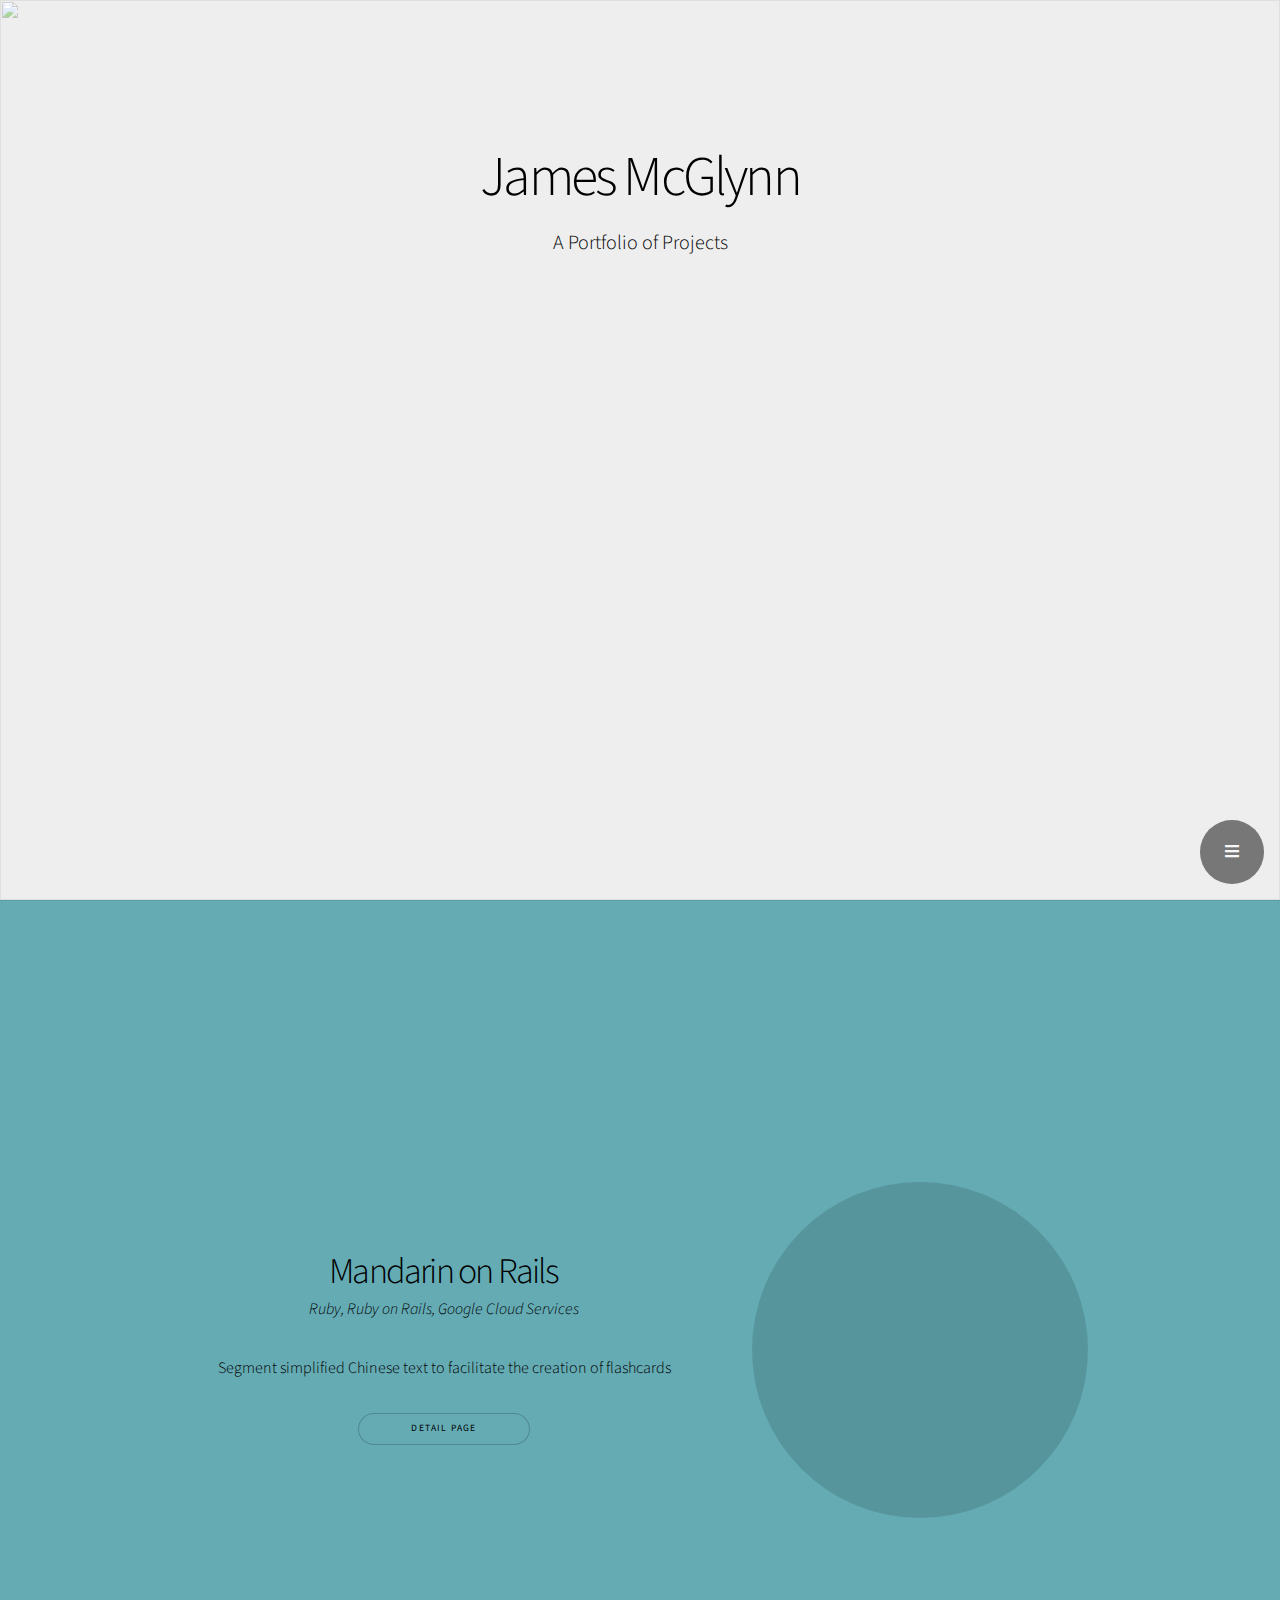
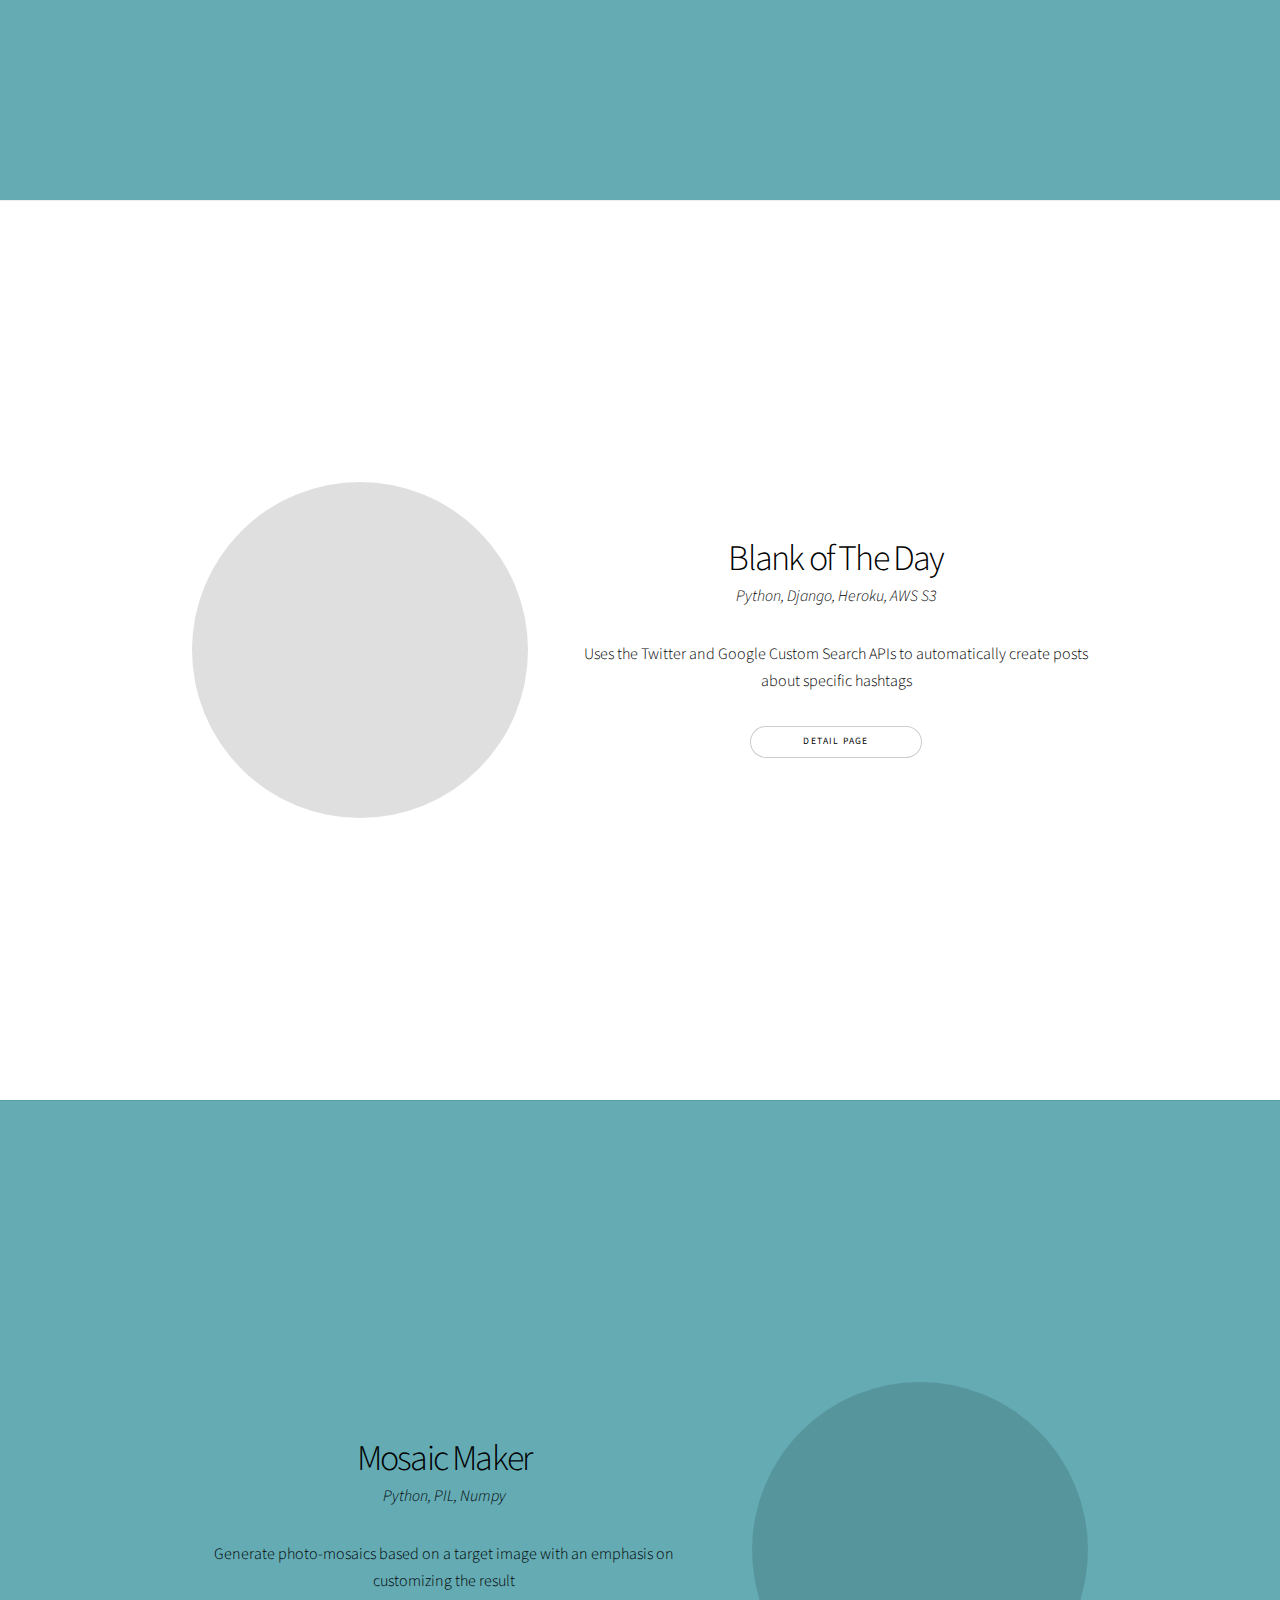
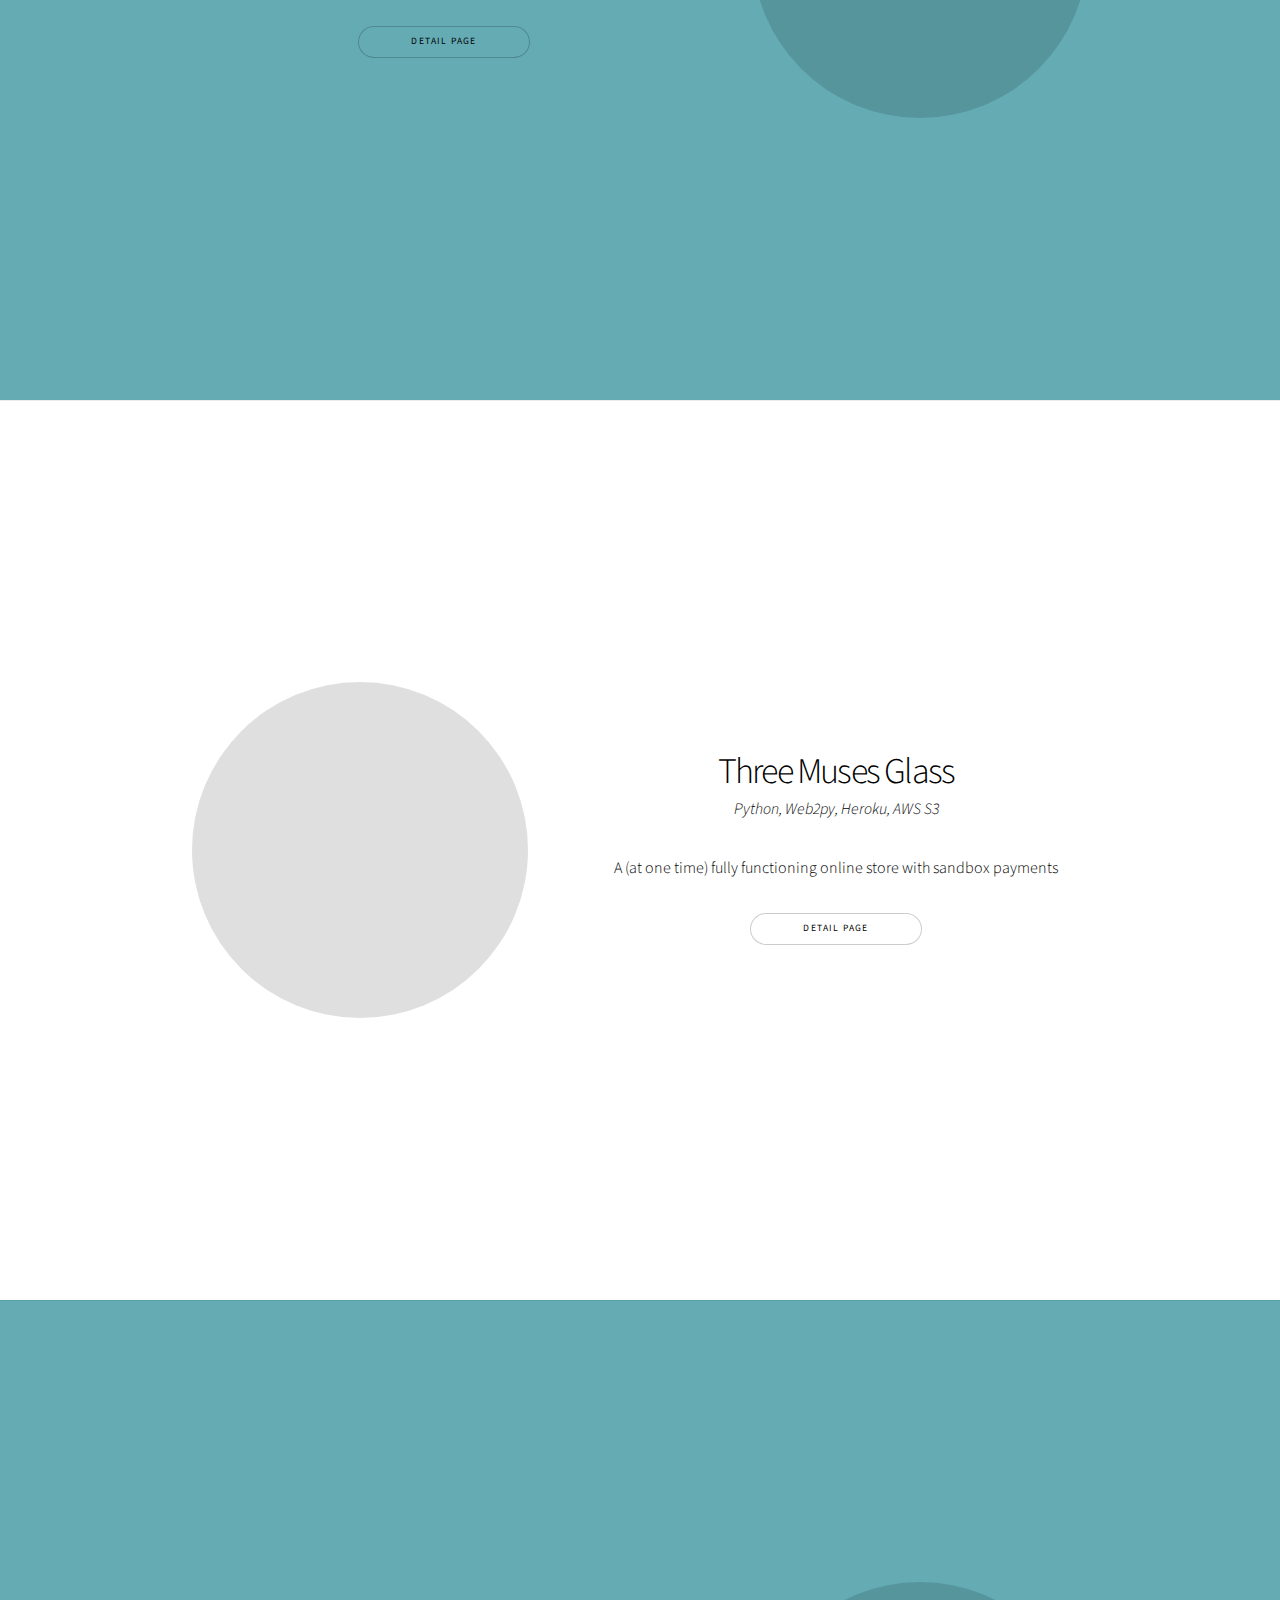
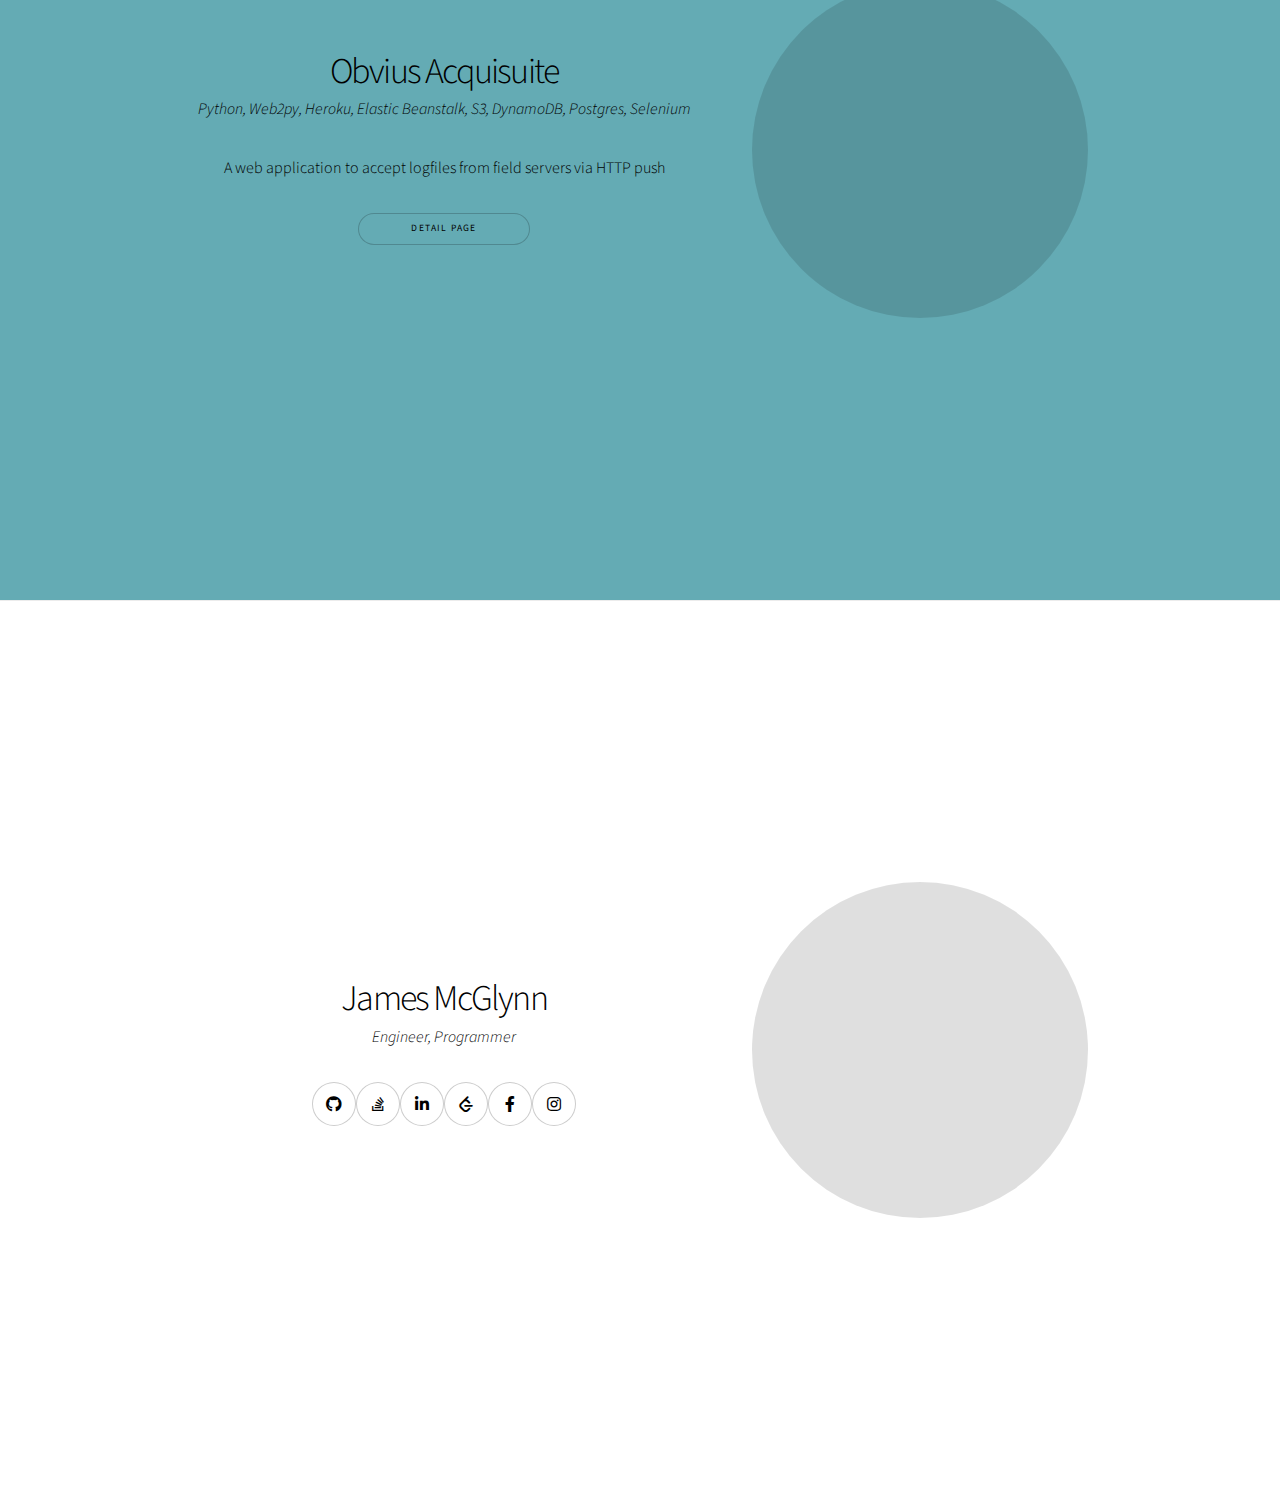
==== commit ca51a3ad: "adding new project" ====
--- a/index.html
+++ b/index.html
@@ -16,7 +16,8 @@
 		<link rel="stylesheet" href="assets/css/floating-nav.css" />
 	</head>
 
-	<body class="is-preload">
+	<!-- <body class="is-preload"> -->
+	<body>
 
 		<!-- Floating Nav -->
 		<div class="floating-nav">
@@ -52,6 +53,22 @@
 			</section>
 
 
+			<!-- mandarin on rails -->
+			<section class="banner style3 orient-left content-align-center image-position-center fullscreen onscroll-image-fade-in color6" id="mosaic-maker">
+				<div class="content">
+					<h2 class="header-custom">Mandarin on Rails</h2>
+					<p><i>Ruby, Ruby on Rails, Google Cloud Services</i></p>
+					<p>Segment simplified Chinese text to facilitate the creation of flashcards</p>
+					<ul class="actions stacked ul-custom">
+						<li><a href="mandarin-on-rails.html" class="button small">Detail Page</a></li>
+					</ul>
+				</div>
+				<div class="image">
+					<img src="https://i.imgur.com/cwayERo.jpg" alt="" />
+				</div>
+			</section>
+
+
 			<!-- blank-of-the-day -->
 			<section class="banner style3 orient-right content-align-center image-position-center fullscreen onscroll-image-fade-in" id="blank-of-the-day">
 				<div class="content">
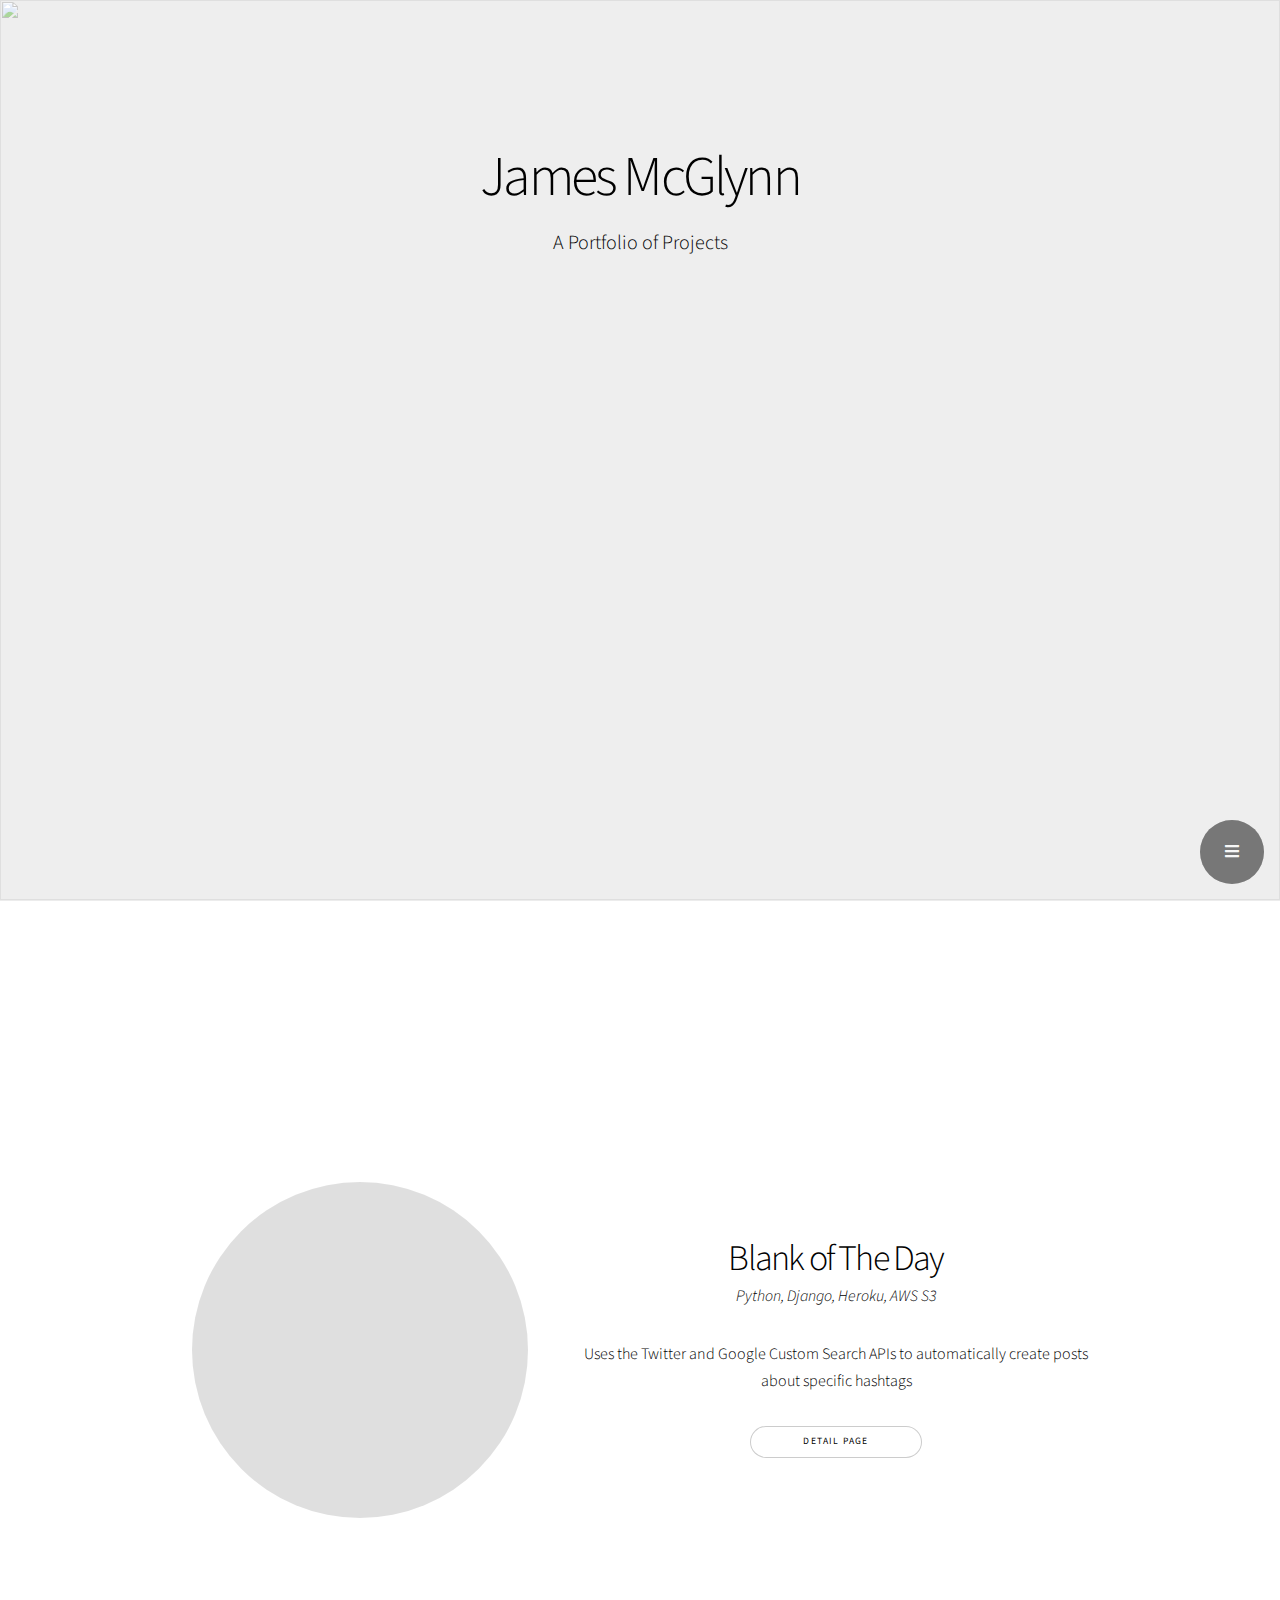
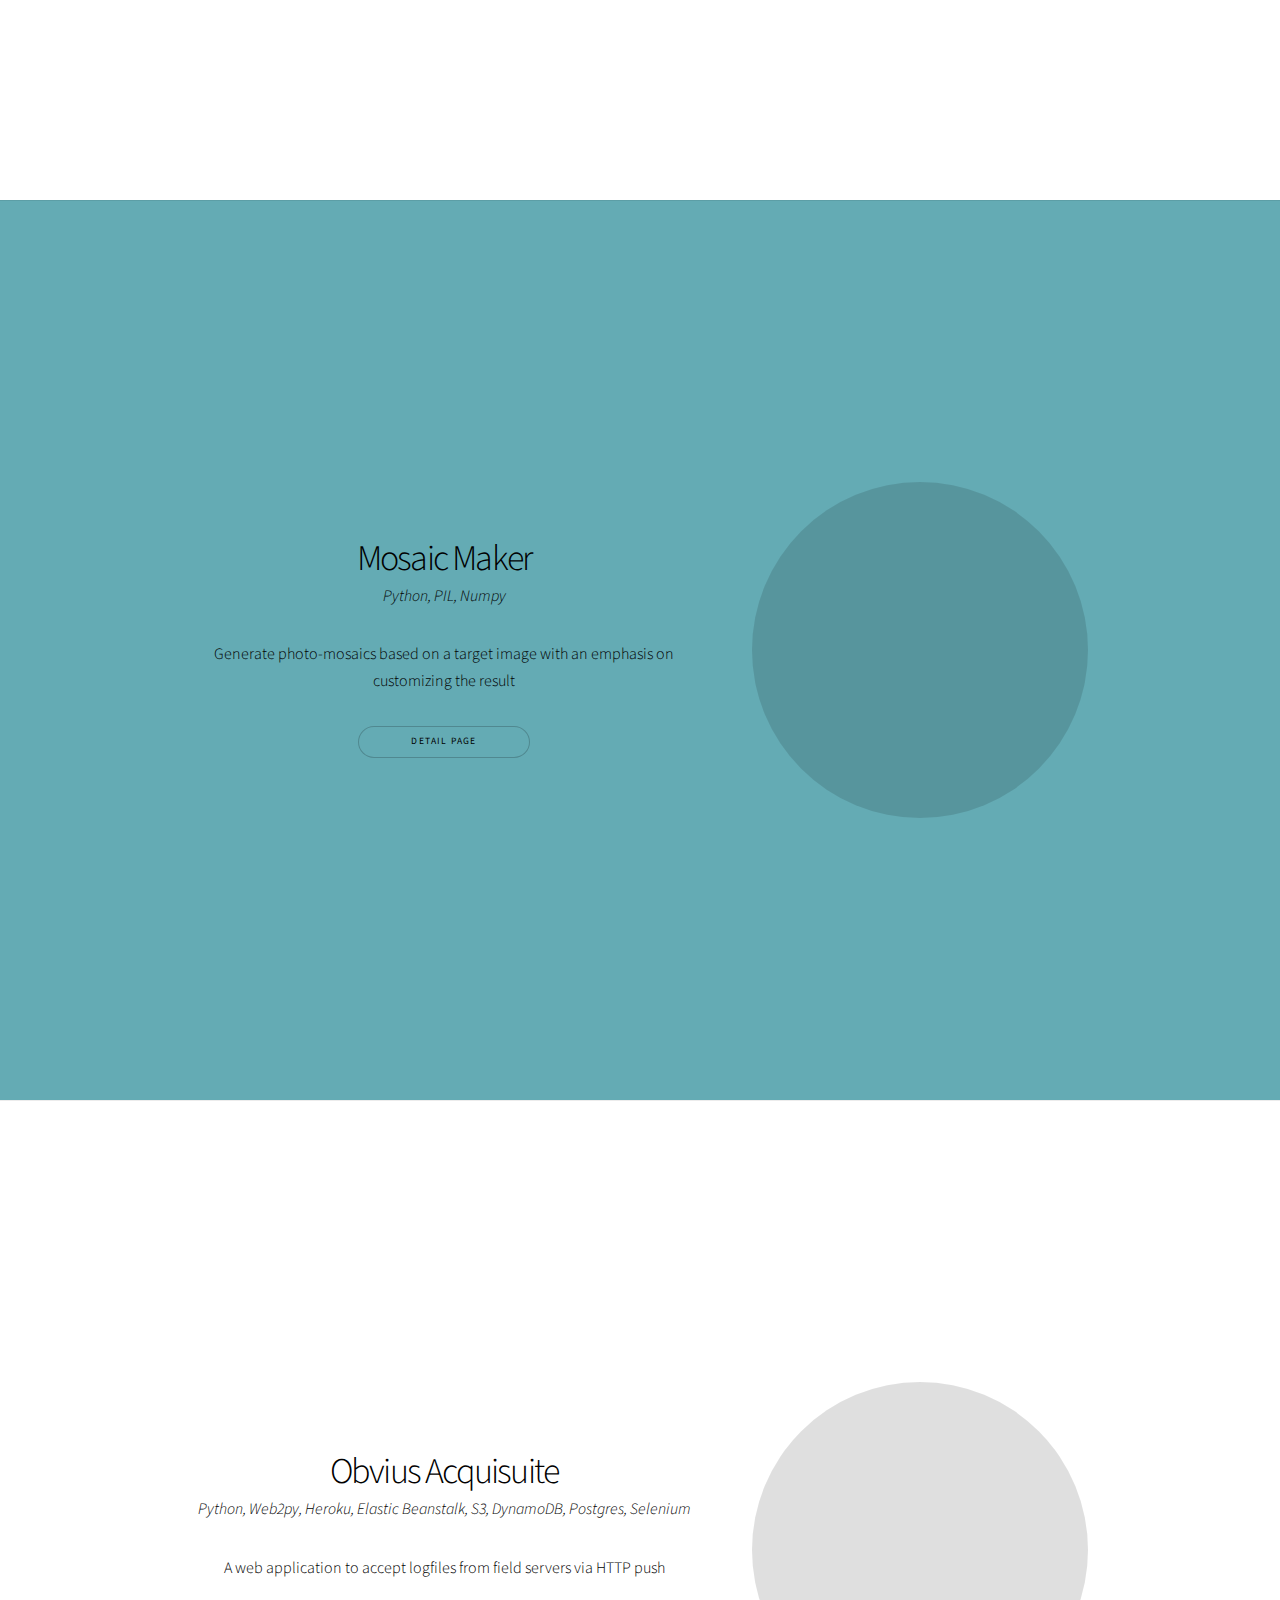
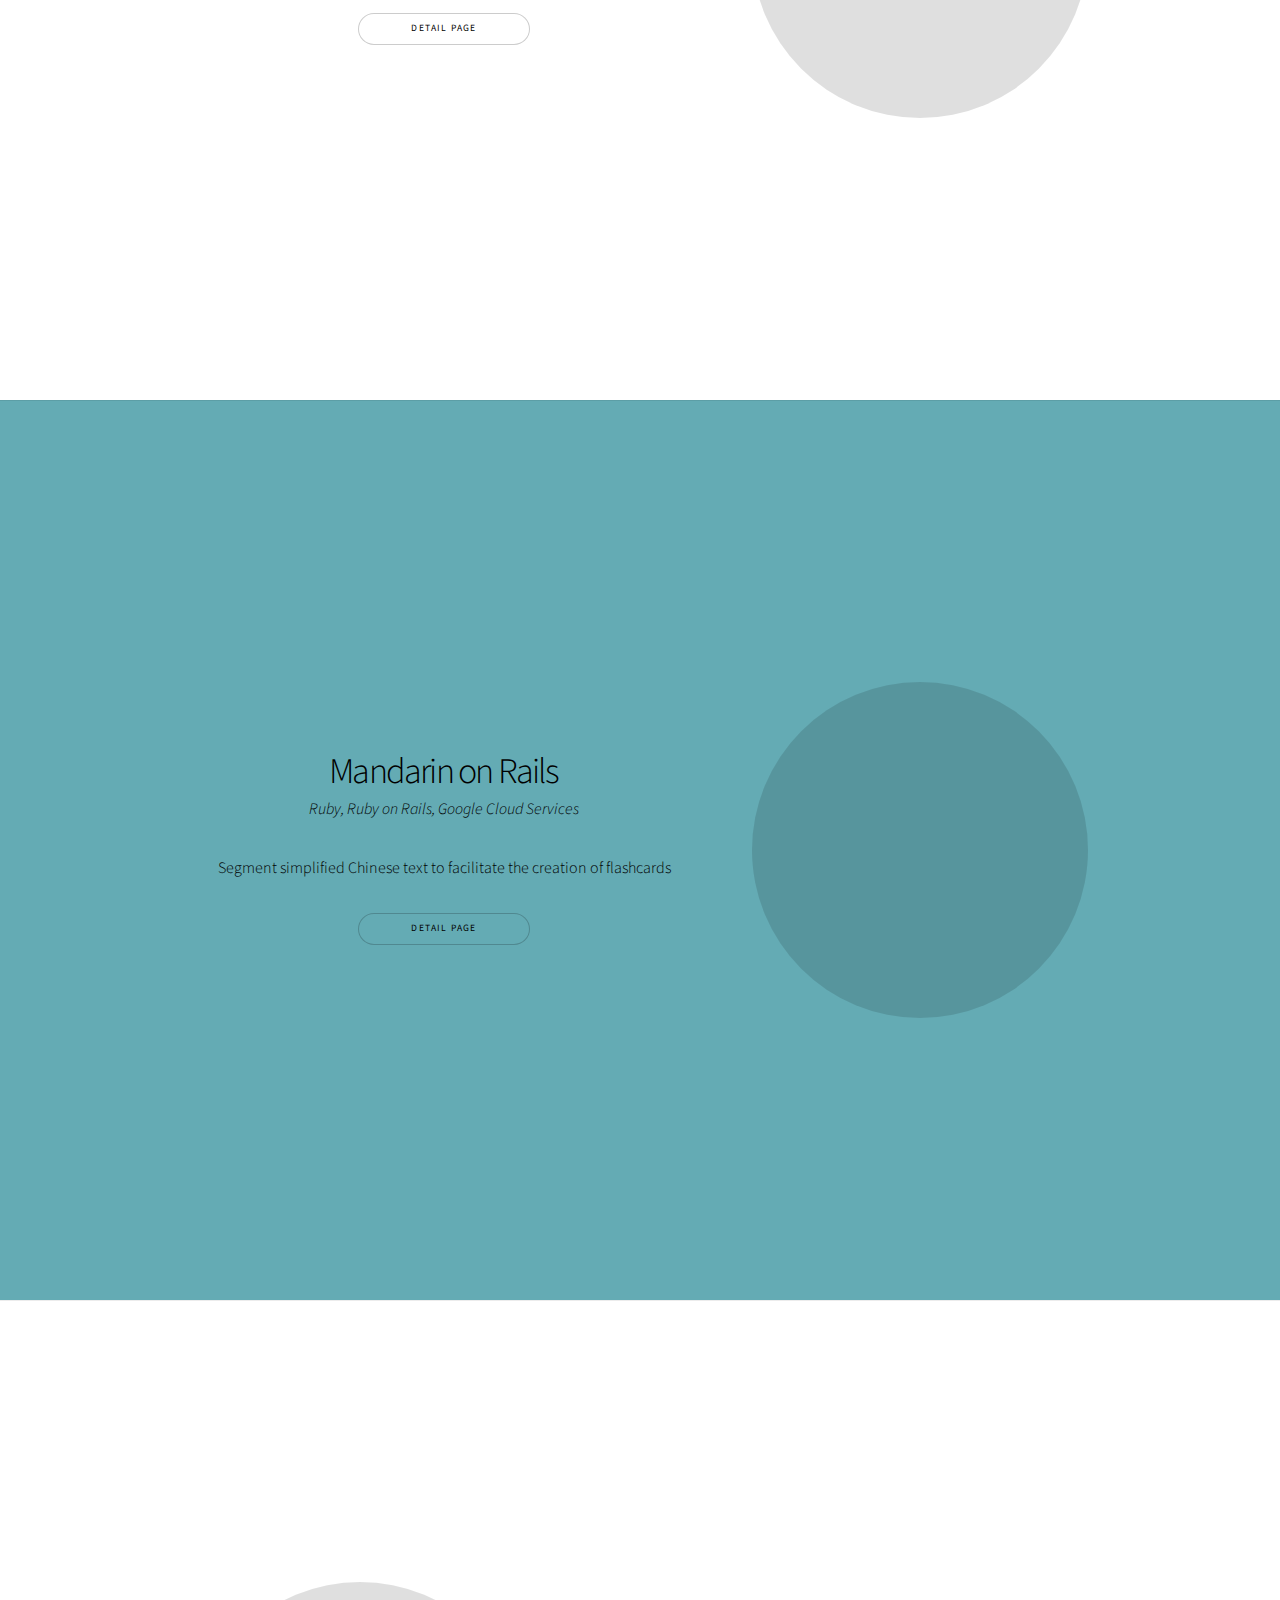
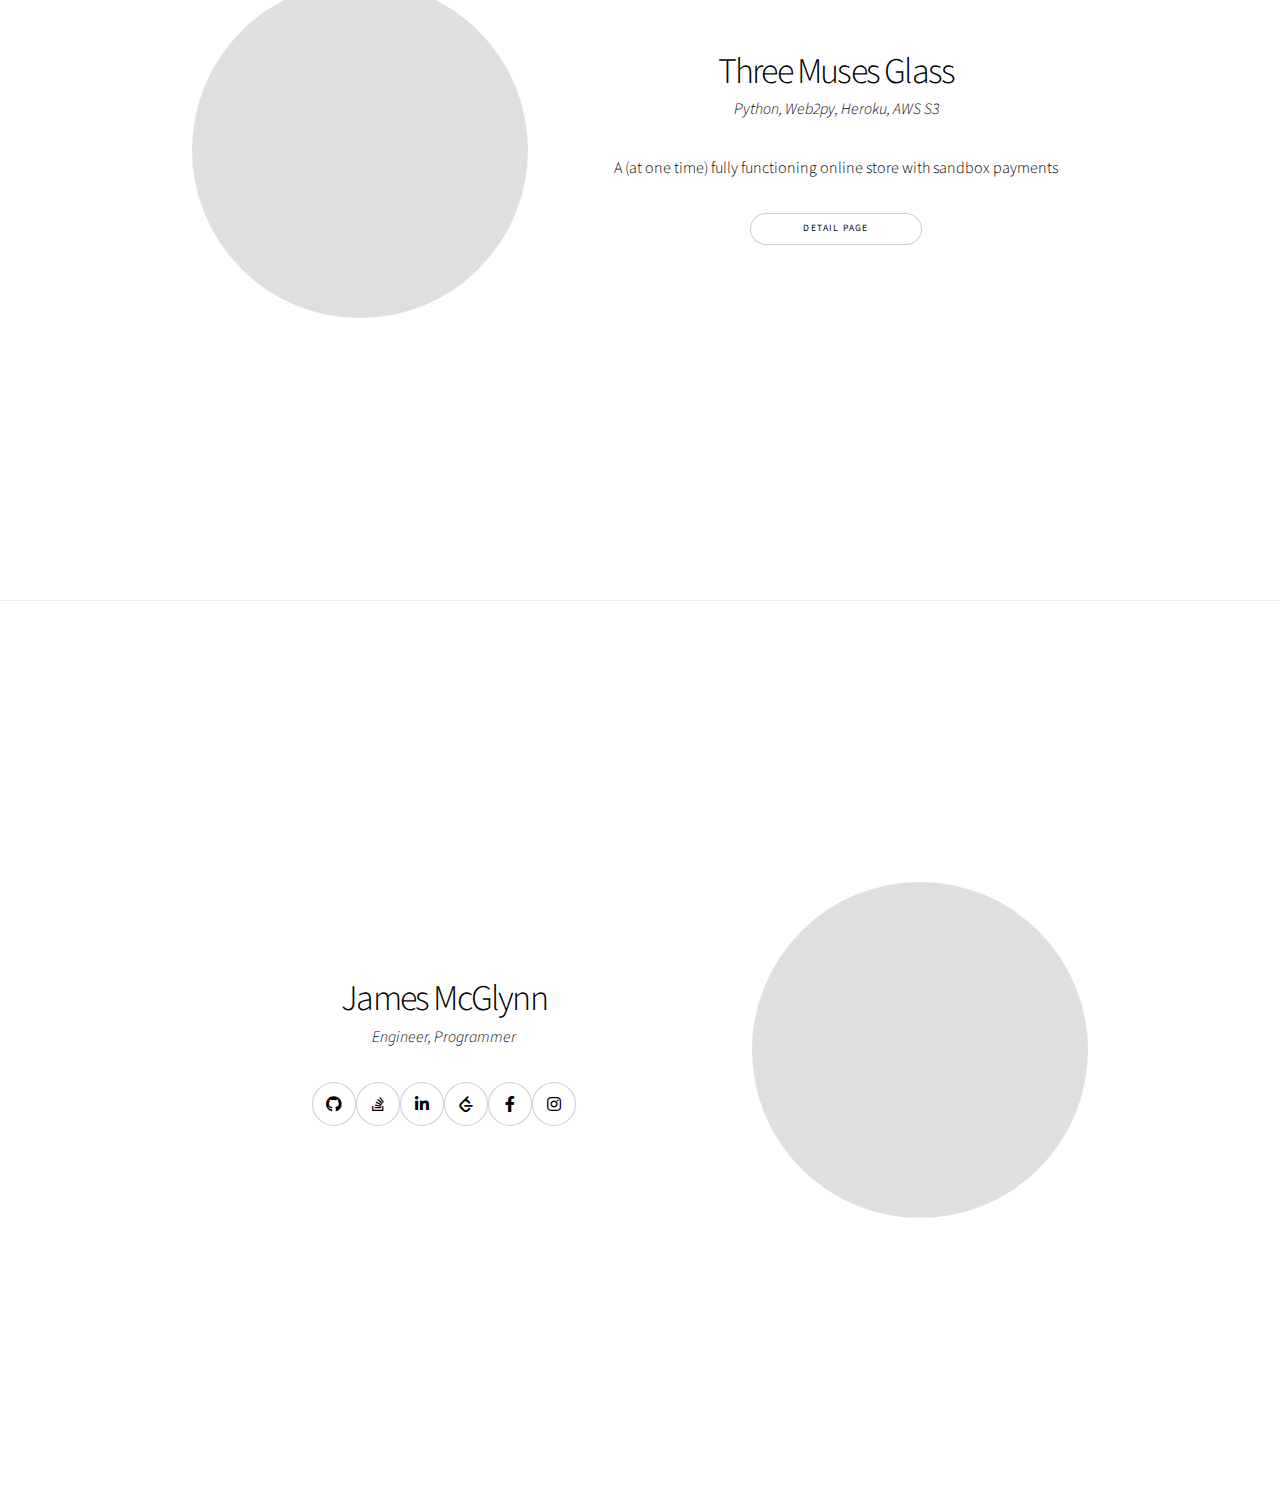
==== commit 5c949c90: "rearranged" ====
--- a/index.html
+++ b/index.html
@@ -53,6 +53,55 @@
 			</section>
 
 
+
+
+
+			<!-- blank-of-the-day -->
+			<section class="banner style3 orient-right content-align-center image-position-center fullscreen onscroll-image-fade-in" id="blank-of-the-day">
+				<div class="content">
+					<h2 class="header-custom">Blank of The Day</h2>
+					<p><i>Python, Django, Heroku, AWS S3</i></p>
+					<p>Uses the Twitter and Google Custom Search APIs to automatically create posts about specific hashtags</p>
+					<ul class="actions stacked ul-custom">
+						<li><a href="botd.html" class="button small">Detail Page</a></li>
+					</ul>
+				</div>
+				<div class="image">
+					<img src="https://i.imgur.com/w3igN5p.png" alt="" />
+				</div>
+			</section>
+
+
+			<!-- mosaic-maker -->
+			<section class="banner style3 orient-left content-align-center image-position-center fullscreen onscroll-image-fade-in color6" id="mosaic-maker">
+				<div class="content">
+					<h2 class="header-custom">Mosaic Maker</h2>
+					<p><i>Python, PIL, Numpy</i></p>
+					<p>Generate photo-mosaics based on a target image with an emphasis on customizing the result</p>
+					<ul class="actions stacked ul-custom">
+						<li><a href="mosaic-maker.html" class="button small">Detail Page</a></li>
+					</ul>
+				</div>
+				<div class="image">
+					<img src="https://i.imgur.com/xpJtELD.png" alt="" />
+				</div>
+			</section>
+
+			<!-- obvius acquisuite -->
+			<section class="banner style3 orient-left content-align-center image-position-center fullscreen onscroll-image-fade-in" id="bats">
+				<div class="content">
+					<h2 class="header-custom">Obvius Acquisuite</h2>
+					<p><i>Python, Web2py, Heroku, Elastic Beanstalk, S3, DynamoDB, Postgres, Selenium</i></p>
+					<p>A web application to accept logfiles from field servers via HTTP push</p>
+					<ul class="actions stacked ul-custom">
+						<li><a href="obvius.html" class="button small">Detail Page</a></li>
+					</ul>
+				</div>
+				<div class="image">
+					<img src="https://i.imgur.com/nPG8Xme.jpg" alt="" />
+				</div>
+			</section>
+
 			<!-- mandarin on rails -->
 			<section class="banner style3 orient-left content-align-center image-position-center fullscreen onscroll-image-fade-in color6" id="mosaic-maker">
 				<div class="content">
@@ -68,39 +117,6 @@
 				</div>
 			</section>
 
-
-			<!-- blank-of-the-day -->
-			<section class="banner style3 orient-right content-align-center image-position-center fullscreen onscroll-image-fade-in" id="blank-of-the-day">
-				<div class="content">
-					<h2 class="header-custom">Blank of The Day</h2>
-					<p><i>Python, Django, Heroku, AWS S3</i></p>
-					<p>Uses the Twitter and Google Custom Search APIs to automatically create posts about specific hashtags</p>
-					<ul class="actions stacked ul-custom">
-						<li><a href="botd.html" class="button small">Detail Page</a></li>
-					</ul>
-				</div>
-				<div class="image">
-					<img src="https://i.imgur.com/w3igN5p.png" alt="" />
-				</div>
-			</section>
-
-
-			<!-- mosaic-maker -->
-			<section class="banner style3 orient-left content-align-center image-position-center fullscreen onscroll-image-fade-in color6" id="mosaic-maker">
-				<div class="content">
-					<h2 class="header-custom">Mosaic Maker</h2>
-					<p><i>Python, PIL, Numpy</i></p>
-					<p>Generate photo-mosaics based on a target image with an emphasis on customizing the result</p>
-					<ul class="actions stacked ul-custom">
-						<li><a href="mosaic-maker.html" class="button small">Detail Page</a></li>
-					</ul>
-				</div>
-				<div class="image">
-					<img src="https://i.imgur.com/xpJtELD.png" alt="" />
-				</div>
-			</section>
-
-
 			<!-- three-muses-glass -->
 			<section class="banner style3 orient-right content-align-center image-position-center fullscreen onscroll-image-fade-in" id="three-muses-glass">
 				<div class="content">
@@ -117,20 +133,7 @@
 			</section>
 
 
-			<!-- obvius acquisuite -->
-			<section class="banner style3 orient-left content-align-center image-position-center fullscreen onscroll-image-fade-in color6" id="bats">
-				<div class="content">
-					<h2 class="header-custom">Obvius Acquisuite</h2>
-					<p><i>Python, Web2py, Heroku, Elastic Beanstalk, S3, DynamoDB, Postgres, Selenium</i></p>
-					<p>A web application to accept logfiles from field servers via HTTP push</p>
-					<ul class="actions stacked ul-custom">
-						<li><a href="obvius.html" class="button small">Detail Page</a></li>
-					</ul>
-				</div>
-				<div class="image">
-					<img src="https://i.imgur.com/nPG8Xme.jpg" alt="" />
-				</div>
-			</section>
+
 
 
 			<!-- bats -->
